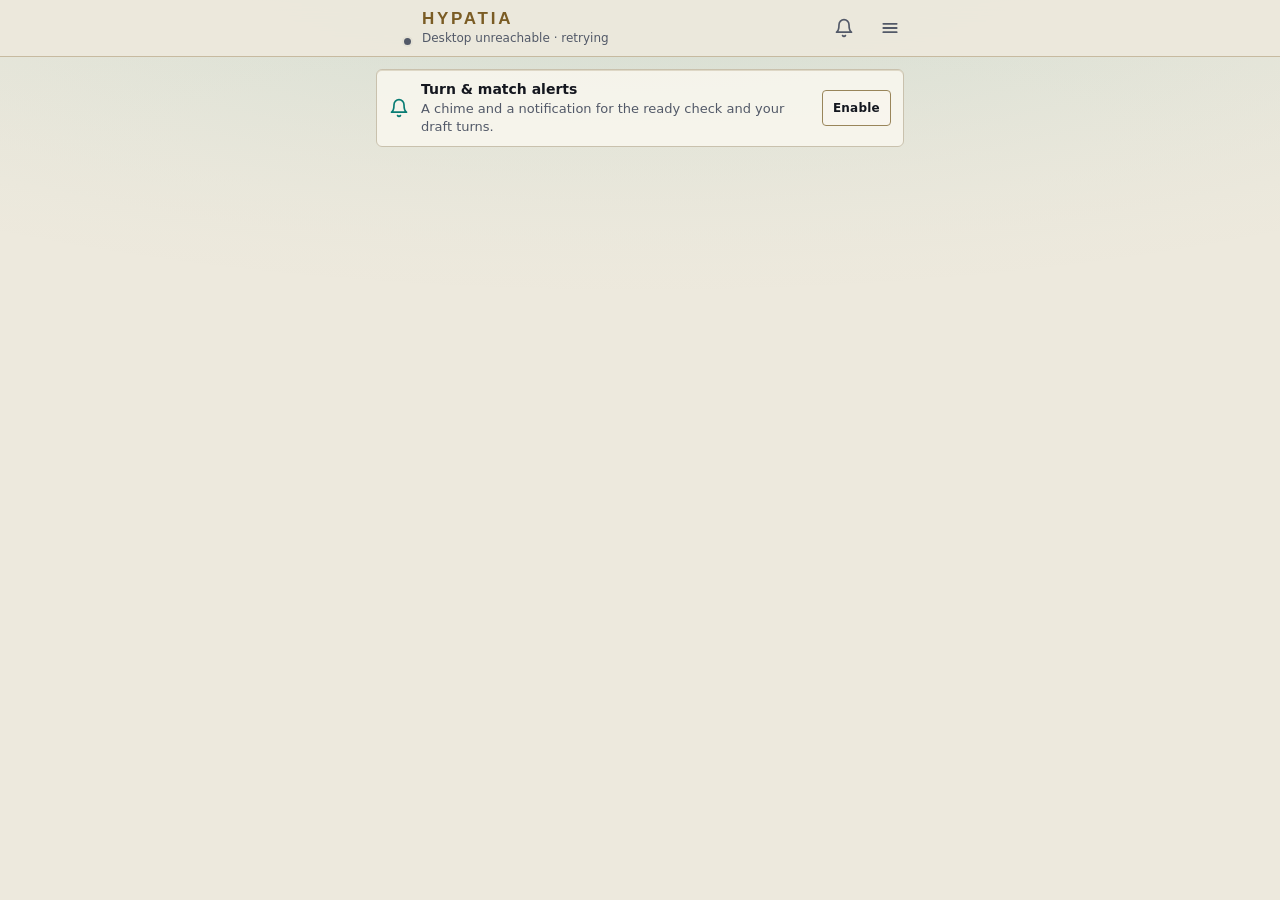
==== crates/core/src/remote_ui.html @ 0312c83e "feat(stats,draft,live,eog): implement Tier List & Matchups, Champion Analytics, Draft Helper 2.0, Li" ====
<!doctype html>
<html lang="en">
<head>
<meta charset="utf-8">
<meta name="viewport" content="width=device-width,initial-scale=1,viewport-fit=cover,maximum-scale=1">
<meta name="theme-color" content="#070b12">
<meta name="color-scheme" content="dark light">
<title>Hypatia — Mobile Remote</title>
<style>
@font-face { font-family: "Overpass"; src: url("/fonts/Overpass-Regular.ttf") format("truetype"); font-weight: 400; font-display: swap; }
@font-face { font-family: "Overpass"; src: url("/fonts/Overpass-SemiBold.ttf") format("truetype"); font-weight: 600; font-display: swap; }
@font-face { font-family: "Overpass"; src: url("/fonts/Overpass-ExtraBold.ttf") format("truetype"); font-weight: 800; font-display: swap; }
@font-face { font-family: "Barlow Condensed"; src: url("/fonts/BarlowCondensed-Bold.ttf") format("truetype"); font-weight: 700; font-display: swap; }
@font-face { font-family: "Barlow Condensed"; src: url("/fonts/BarlowCondensed-ExtraBold.ttf") format("truetype"); font-weight: 800; font-display: swap; }
@font-face { font-family: "Overpass Mono"; src: url("/fonts/OverpassMono.ttf") format("truetype"); font-weight: 400 700; font-display: swap; }

/* Hextech tokens: the same values as Theme in crates/desktop/ui/theme.slint. */
:root {
  --shell: #070b12;
  --ground: #0b111b;
  --backdrop: #05080d;
  --panel: #111926;
  --raised: #182334;
  --rule: #223047;
  --rule-strong: #53462c;
  --text: #eef0f5;
  --muted: #9aa7bd;
  --plate: #edeff4;
  --on-plate: #0f1116;
  --signal: #f5b400;
  --signal-soft: rgba(245, 180, 0, 0.16);
  --signal-text: #ffd24d;
  --on-signal: #0f1116;
  --gold: #6e5730;
  --gold-bright: #c8aa6e;
  --accent: #0ac8b9;
  --accent-soft: rgba(10, 200, 185, 0.14);
  --green: #45c47f;
  --green-soft: rgba(69, 196, 127, 0.16);
  --danger: #f0605a;
  --danger-soft: rgba(240, 96, 90, 0.16);
  --blue: #3b9eff;
  --blue-soft: rgba(59, 158, 255, 0.16);
  --red: #f0605a;
  --red-soft: rgba(240, 96, 90, 0.16);
  --lane-top: #e3b341;
  --lane-jgl: #45c47f;
  --lane-mid: #b07cf0;
  --lane-bot: #ef8bb5;
  --glass: rgba(11, 17, 27, 0.74);
  --glass-strong: rgba(7, 11, 18, 0.88);
  --glass-row: rgba(5, 8, 13, 0.58);
  --glass-line: rgba(200, 170, 110, 0.30);
  --bevel: rgba(200, 170, 110, 0.22);
  --veil-a: rgba(7, 11, 18, 0.10);
  --veil-b: rgba(11, 17, 27, 0.55);
  --dmg-phys: #d29a52;
  --dmg-mag: #4fb8e8;
  --dmg-true: #eef0f5;
  --tap: 44px;
  --r: 6px;
  --r-sm: 4px;
  --dock-h: 0px;
  --font-ui: "Overpass", system-ui, sans-serif;
  --font-display: "Barlow Condensed", "Overpass", sans-serif;
  --font-mono: "Overpass Mono", ui-monospace, monospace;
}

[data-theme="light"] {
  --shell: #e4e1d5;
  --ground: #ede9dd;
  --backdrop: #d9d5c8;
  --panel: #f9f7ef;
  --raised: #e6e1d3;
  --rule: #c9c1ad;
  --rule-strong: #99855a;
  --text: #14171f;
  --muted: #525968;
  --plate: #14171f;
  --on-plate: #faf8f2;
  --signal: #b87300;
  --signal-soft: rgba(184, 115, 0, 0.14);
  --signal-text: #8a5600;
  --gold: #8a6d38;
  --gold-bright: #7a5c24;
  --accent: #087c73;
  --accent-soft: rgba(8, 124, 115, 0.12);
  --green: #1e7f48;
  --green-soft: rgba(30, 127, 72, 0.12);
  --danger: #c9342e;
  --danger-soft: rgba(201, 52, 46, 0.12);
  --blue: #1f62c9;
  --blue-soft: rgba(31, 98, 201, 0.12);
  --red: #c9342e;
  --red-soft: rgba(201, 52, 46, 0.12);
  --lane-top: #9e6b06;
  --lane-jgl: #217a47;
  --lane-mid: #7842c2;
  --lane-bot: #bf3b75;
  --glass: rgba(249, 247, 239, 0.84);
  --glass-strong: rgba(237, 233, 221, 0.92);
  --glass-row: rgba(249, 247, 239, 0.70);
  --glass-line: rgba(122, 92, 36, 0.32);
  --bevel: rgba(122, 92, 36, 0.18);
  --veil-a: rgba(237, 233, 221, 0.05);
  --veil-b: rgba(237, 233, 221, 0.62);
  --dmg-phys: #9a5f14;
  --dmg-mag: #1f6fa8;
  --dmg-true: #4c5364;
}

* { box-sizing: border-box; }
html { -webkit-text-size-adjust: 100%; }
body {
  margin: 0;
  min-height: 100vh;
  background: var(--ground);
  color: var(--text);
  font: 400 15px/1.4 var(--font-ui);
  -webkit-tap-highlight-color: transparent;
  -webkit-font-smoothing: antialiased;
}
button, input { font: inherit; color: inherit; }
button { cursor: pointer; border: 0; background: none; padding: 0; touch-action: manipulation; }
button:disabled { cursor: default; }
:focus-visible { outline: 2px solid var(--signal); outline-offset: 2px; }
.icon { width: 20px; height: 20px; flex-shrink: 0; }
.mono { font-family: var(--font-mono); font-variant-numeric: tabular-nums; }
.num { font-variant-numeric: tabular-nums; }

/* ---- Scene: the player's own splash behind every phase ------------------------------------ */
.scene {
  position: fixed;
  top: 0; left: 0; right: 0;
  height: 78vh;
  z-index: 0;
  overflow: hidden;
  pointer-events: none;
  background:
    radial-gradient(120% 60% at 50% 0%, var(--accent-soft), transparent 70%),
    var(--ground);
}
.scene img {
  position: absolute; inset: 0;
  width: 100%; height: 100%;
  object-fit: cover;
  object-position: 50% 16%;
  opacity: 0;
  transition: opacity 400ms ease;
}
.scene img.in { opacity: 1; }
.scene.ambient img.in { opacity: 0.7; }
.scene .veil {
  position: absolute; inset: 0;
  background: linear-gradient(180deg, var(--veil-a) 0%, var(--veil-b) 34%, var(--ground) 92%);
  transition: background-color 400ms ease;
}
.scene.dead .veil { background-color: rgba(120, 14, 18, 0.42); }
.scene.defeat .veil { background-color: rgba(40, 52, 70, 0.55); }
.scene.defeat img { filter: saturate(0.35); }

/* ---- Top bar --------------------------------------------------------------------------------- */
.topbar {
  position: sticky; top: 0; z-index: 20;
  padding-top: env(safe-area-inset-top);
  background: var(--glass-strong);
  border-bottom: 1px solid var(--glass-line);
  -webkit-backdrop-filter: blur(14px) saturate(1.2);
  backdrop-filter: blur(14px) saturate(1.2);
}
.topbar-inner {
  max-width: 560px; margin: 0 auto;
  display: flex; align-items: center; gap: 10px;
  padding: 6px 8px 6px 16px;
  min-height: 56px;
}
.who { display: flex; align-items: center; gap: 10px; min-width: 0; flex: 1; }
.avatar { position: relative; width: 36px; height: 36px; flex-shrink: 0; }
.avatar .pt { width: 36px; height: 36px; border-radius: 50%; border: 2px solid var(--gold-bright); }
.conn-dot {
  position: absolute; right: -1px; bottom: -1px;
  width: 11px; height: 11px; border-radius: 50%;
  background: var(--muted); border: 2px solid var(--shell);
  transition: background-color 240ms ease;
}
.conn-dot.live { background: var(--green); }
.brand { min-width: 0; }
.brand-title {
  margin: 0;
  font: 800 17px/1 var(--font-display);
  letter-spacing: 0.16em;
  color: var(--gold-bright);
}
.brand-sub {
  margin-top: 3px;
  font-size: 12px; color: var(--muted);
  white-space: nowrap; overflow: hidden; text-overflow: ellipsis;
}
.top-actions { display: flex; align-items: center; gap: 2px; }
.icon-btn {
  width: var(--tap); height: var(--tap);
  display: inline-grid; place-items: center;
  border-radius: var(--r);
  color: var(--muted);
}
.icon-btn:active { background: var(--raised); }
.icon-btn.on { color: var(--accent); }

.menu {
  position: absolute; right: 8px; top: calc(100% + 6px);
  width: 236px;
  padding: 6px;
  background: var(--glass-strong);
  border: 1px solid var(--glass-line);
  border-radius: var(--r);
  -webkit-backdrop-filter: blur(16px);
  backdrop-filter: blur(16px);
  opacity: 0; transform: translateY(-4px); pointer-events: none;
  transition: opacity 160ms ease, transform 160ms ease;
}
.menu.open { opacity: 1; transform: none; pointer-events: auto; }
.menu-wrap { position: relative; }
.menu-item {
  width: 100%; min-height: var(--tap);
  display: flex; align-items: center; gap: 12px;
  padding: 0 10px;
  border-radius: var(--r-sm);
  text-align: left; font-weight: 600; font-size: 14px;
}
.menu-item:active { background: var(--raised); }
.menu-item .icon { color: var(--muted); }
.menu-item .menu-val { margin-left: auto; font: 700 12px var(--font-mono); color: var(--muted); }
.menu-item.on .menu-val { color: var(--accent); }

.demo-strip {
  position: relative; z-index: 15;
  display: flex; align-items: center; gap: 6px;
  max-width: 560px; margin: 0 auto;
  padding: 8px 16px 0;
  overflow-x: auto; scrollbar-width: none;
}
.demo-strip::-webkit-scrollbar { display: none; }
.demo-label { font: 700 11px var(--font-mono); letter-spacing: 0.1em; color: var(--muted); flex-shrink: 0; }
.demo-chip {
  flex-shrink: 0;
  height: 32px; padding: 0 11px;
  border-radius: 16px;
  border: 1px solid var(--rule);
  background: var(--glass);
  font-size: 12px; font-weight: 600; color: var(--muted);
}
.demo-chip.active { color: var(--text); border-color: var(--text); background: var(--raised); }

/* ---- Shell ---------------------------------------------------------------------------------- */
.shell {
  position: relative; z-index: 1;
  max-width: 560px; margin: 0 auto;
  padding: 12px 16px calc(var(--dock-h) + 24px);
  display: flex; flex-direction: column; gap: 12px;
}
#view-root { display: flex; flex-direction: column; gap: 12px; }
#view-root.enter { animation: enter 260ms ease-out; }
@keyframes enter { from { opacity: 0; transform: translateY(8px); } to { opacity: 1; transform: none; } }

.panel {
  position: relative;
  background: var(--glass);
  border: 1px solid var(--rule);
  border-radius: var(--r);
  padding: 14px;
  box-shadow: inset 0 1px 0 var(--bevel);
}
.panel.flush { padding: 0; overflow: hidden; }
.eyebrow {
  font: 700 12px/1.2 var(--font-display);
  letter-spacing: 0.16em; text-transform: uppercase;
  color: var(--gold-bright);
}
.title {
  margin: 2px 0 0;
  font: 800 26px/1.05 var(--font-display);
  letter-spacing: 0.02em; text-transform: uppercase;
}
.title.sm { font-size: 20px; }
.meta { font-size: 13px; color: var(--muted); }
.row { display: flex; align-items: center; gap: 10px; min-width: 0; }
.between { display: flex; align-items: center; justify-content: space-between; gap: 12px; }
.stack { display: flex; flex-direction: column; gap: 8px; }
.grow { flex: 1; min-width: 0; }
.ellipsis { white-space: nowrap; overflow: hidden; text-overflow: ellipsis; }
.center { text-align: center; }
.section-head { display: flex; align-items: center; justify-content: space-between; gap: 8px; margin-bottom: 10px; }
.rule { height: 1px; background: var(--rule); margin: 12px 0; }

/* Spotlight: the player's turn or a ready check. The ring fades out twice, then holds still. */
.spot { border-color: var(--signal); background: linear-gradient(180deg, var(--signal-soft), transparent 70%), var(--glass); }
.spot::after {
  content: ""; position: absolute; inset: -4px;
  border: 2px solid var(--signal); border-radius: 9px;
  opacity: 0; pointer-events: none;
}
.spot.turn-start::after { animation: ring 650ms ease-out 2; }
@keyframes ring { from { opacity: 1; transform: scale(1); } to { opacity: 0; transform: scale(1.025); } }

/* ---- Buttons -------------------------------------------------------------------------------- */
.btn {
  min-height: var(--tap);
  display: inline-flex; align-items: center; justify-content: center; gap: 8px;
  padding: 0 14px;
  border-radius: var(--r-sm);
  font-weight: 800; font-size: 14px;
  letter-spacing: 0.02em;
  transition: transform 120ms ease, opacity 160ms ease;
}
.btn:active:not(:disabled) { transform: scale(0.98); }
.btn:disabled { opacity: 0.4; }
.btn-plate { background: var(--plate); color: var(--on-plate); }
.btn-ghost { border: 1px solid var(--rule-strong); background: var(--glass-row); }
.btn-danger { border: 1px solid var(--danger); color: var(--danger); background: var(--danger-soft); }
.btn-sm { min-height: 36px; font-size: 12px; padding: 0 10px; }
.btn-block { width: 100%; }
.btn-signal {
  width: 100%; min-height: 48px;
  background: var(--signal); color: var(--on-signal);
  font: 800 17px var(--font-display); letter-spacing: 0.06em; text-transform: uppercase;
  justify-content: flex-start; padding: 0 12px;
}
.btn-signal .pt { width: 32px; height: 32px; border: 1px solid rgba(0, 0, 0, 0.35); }
.btn-signal .lock-name { margin-left: auto; font-size: 18px; }
.btn-accept {
  width: 100%; min-height: 58px;
  background: var(--green); color: #06130b;
  font: 800 22px var(--font-display); letter-spacing: 0.08em;
}
.btn-quiet { width: 100%; min-height: var(--tap); color: var(--muted); font-weight: 600; font-size: 14px; }
.dock-row { display: grid; grid-template-columns: 1fr 1.4fr; gap: 8px; }

/* ---- Bottom dock ---------------------------------------------------------------------------- */
.dock {
  position: fixed; left: 0; right: 0; bottom: 0; z-index: 18;
  background: var(--glass-strong);
  border-top: 1px solid var(--glass-line);
  -webkit-backdrop-filter: blur(14px) saturate(1.2);
  backdrop-filter: blur(14px) saturate(1.2);
  padding-bottom: env(safe-area-inset-bottom);
}
.dock[hidden] { display: none; }
.demo-strip[hidden] { display: none; }
.dock-inner { max-width: 560px; margin: 0 auto; padding: 10px 12px; display: flex; flex-direction: column; gap: 8px; }
.tabs { display: grid; grid-auto-flow: column; grid-auto-columns: 1fr; gap: 4px; }
.tab {
  min-height: var(--tap);
  border-radius: var(--r-sm);
  font: 700 14px var(--font-display); letter-spacing: 0.08em; text-transform: uppercase;
  color: var(--muted);
  position: relative;
}
.tab.active { background: var(--plate); color: var(--on-plate); }
.tab .tab-dot {
  position: absolute; top: 8px; right: 10px;
  width: 7px; height: 7px; border-radius: 50%; background: var(--signal);
}

.toast {
  position: fixed; left: 50%; z-index: 30;
  bottom: calc(var(--dock-h) + 14px);
  transform: translate(-50%, 10px);
  max-width: calc(100% - 32px);
  padding: 10px 14px;
  background: var(--plate); color: var(--on-plate);
  border-radius: var(--r-sm);
  font-size: 13px; font-weight: 700;
  opacity: 0; pointer-events: none;
  transition: opacity 180ms ease, transform 180ms ease;
}
.toast.visible { opacity: 1; transform: translate(-50%, 0); }

.alert-card { display: flex; align-items: center; gap: 12px; padding: 10px 12px; }
.alert-card .icon { color: var(--accent); }
.alert-card[hidden] { display: none; }

/* ---- Portraits and client art ---------------------------------------------------------------- */
.pt {
  position: relative; flex-shrink: 0;
  display: inline-grid; place-items: center;
  overflow: hidden;
  border-radius: var(--r-sm);
  background: var(--raised);
  border: 1px solid var(--gold);
  color: var(--muted);
  font: 800 12px var(--font-display);
}
.pt img { position: absolute; inset: 0; width: 100%; height: 100%; object-fit: cover; opacity: 0; transition: opacity 200ms ease; }
.pt.is-loaded img { opacity: 1; }
.pt.is-fallback img { display: none; }
.pt.is-loaded > span { visibility: hidden; }
.pt.round { border-radius: 50%; }
.pt.self { border: 2px solid var(--gold-bright); }
.pt.enemy { border-color: var(--red); }
.pt.empty { border-style: dashed; border-color: var(--rule-strong); background: transparent; }
.pt.dead img { filter: grayscale(1); opacity: 0.45; }
.pt.struck::after {
  content: ""; position: absolute; left: -10%; right: -10%; top: 50%;
  height: 2px; background: var(--red); transform: rotate(-45deg);
}
.pt.struck img { filter: grayscale(1) brightness(0.7); }
.pt.no-rim { border: 0; background: transparent; }

.art { position: absolute; inset: 0; width: 100%; height: 100%; object-fit: cover; opacity: 0; transition: opacity 260ms ease; }
.art.is-loaded { opacity: 1; }

.roundel {
  width: 26px; height: 26px; flex-shrink: 0;
  display: inline-grid; place-items: center;
  border-radius: 50%;
  border: 1.5px solid currentColor;
  background: var(--glass-strong);
}
.roundel.lg { width: 38px; height: 38px; }
.tag {
  display: inline-flex; align-items: center; gap: 4px;
  height: 20px; padding: 0 7px;
  border-radius: 10px;
  font: 700 11px var(--font-mono); letter-spacing: 0.04em;
  border: 1px solid var(--rule-strong); color: var(--muted);
  white-space: nowrap;
}
.tag.gold { border-color: var(--gold-bright); color: var(--gold-bright); }
.tag.signal { border-color: var(--signal); color: var(--signal-text); background: var(--signal-soft); }
.tag.accent { border-color: var(--accent); color: var(--accent); }
.tag.red { border-color: var(--red); color: var(--red); }

/* ---- Clocks ------------------------------------------------------------------------------------ */
.js-clock-wrap { display: inline-flex; flex-direction: column; align-items: flex-end; gap: 6px; }
.clock { font: 800 40px/0.9 var(--font-display); font-variant-numeric: tabular-nums; letter-spacing: -0.5px; transition: color 240ms ease; }
.clock.specimen { font-size: 56px; letter-spacing: -1px; }
.clock.inline { font-size: 22px; }
.u1 .js-clock { color: var(--signal-text); }
.u2 .js-clock { color: var(--danger); }
.drain { width: 72px; height: 3px; background: var(--rule); overflow: hidden; border-radius: 2px; }
.drain i { display: block; height: 100%; background: var(--text); transform-origin: left center; transition: background-color 240ms ease; }
.u1 .drain i { background: var(--signal); }
.u2 .drain i { background: var(--danger); }

/* ---- Lobby ------------------------------------------------------------------------------------- */
.role-pair { display: grid; grid-template-columns: 1fr 1fr; gap: 8px; margin: 12px 0 8px; }
.role-slot {
  display: flex; align-items: center; gap: 10px;
  min-height: 64px; padding: 10px;
  border: 1px solid var(--rule); border-radius: var(--r);
  background: var(--glass-row); text-align: left;
}
.role-slot.focus { border-color: var(--gold-bright); box-shadow: inset 0 0 0 1px var(--gold-bright); }
.role-slot .slot-k { font: 700 11px var(--font-mono); letter-spacing: 0.08em; color: var(--muted); text-transform: uppercase; }
.role-slot .slot-v { font: 800 20px/1.1 var(--font-display); text-transform: uppercase; }
.lane-grid { display: grid; grid-template-columns: repeat(3, 1fr); gap: 6px; margin-top: 10px; }
.lane-btn {
  position: relative;
  min-height: 62px;
  display: flex; flex-direction: column; align-items: center; justify-content: center; gap: 4px;
  border: 1px solid var(--rule); border-radius: var(--r);
  background: var(--glass-row);
  font-size: 13px; font-weight: 600;
}
.lane-btn.chosen { border-color: var(--text); background: var(--raised); }
.lane-btn .rank {
  position: absolute; top: 5px; right: 6px;
  font: 800 12px var(--font-display); color: var(--gold-bright);
}

/* ---- Queue and ready check medallion -------------------------------------------------------- */
.hero-center { display: flex; flex-direction: column; align-items: center; text-align: center; gap: 6px; padding: 22px 14px; }
.dial { position: relative; width: 210px; height: 210px; margin: 10px 0 4px; display: grid; place-items: center; }
.dial svg { position: absolute; inset: 0; width: 100%; height: 100%; }
.dial-track { fill: none; stroke: var(--rule); stroke-width: 2; }
.dial-ticks { fill: none; stroke: var(--gold); stroke-width: 6; stroke-dasharray: 0.6 3.566; }
.dial-inner { fill: none; stroke: var(--gold-bright); stroke-width: 1; opacity: 0.6; }
.dial .js-clock-wrap { align-items: center; }

.medal { position: relative; width: 236px; height: 236px; margin: 6px auto 4px; display: grid; place-items: center; }
.medal .ring-svg { position: absolute; inset: 0; width: 100%; height: 100%; transform: rotate(-90deg); }
.medal .ring-track { fill: none; stroke: var(--rule); stroke-width: 6; }
.medal .ring-fill {
  fill: none; stroke: var(--signal); stroke-width: 6;
  stroke-dasharray: 100; stroke-linecap: butt;
  transition: stroke-dashoffset 250ms linear, stroke 240ms ease;
}
.medal .ring-notch { fill: none; stroke: var(--shell); stroke-width: 8; stroke-dasharray: 0.5 9.5; }
.u2 .ring-fill { stroke: var(--danger); }
.medal.accepted .ring-fill { stroke: var(--accent); stroke-dashoffset: 0 !important; }
.medal.declined .ring-fill { stroke: var(--danger); stroke-dashoffset: 0 !important; }
.medal-core {
  position: relative;
  width: 192px; height: 192px; border-radius: 50%;
  overflow: hidden;
  background: radial-gradient(circle at 50% 40%, #1c3346, #070b12 72%);
  border: 2px solid var(--gold);
  display: grid; place-items: center;
}
.medal-core::after { content: ""; position: absolute; inset: 0; background: radial-gradient(circle, rgba(5, 8, 13, 0.15), rgba(5, 8, 13, 0.62)); }
.medal-num { position: relative; z-index: 1; font: 800 72px/1 var(--font-display); color: #eef0f5; font-variant-numeric: tabular-nums; }
.medal .js-clock-wrap { position: absolute; inset: 0; display: grid; place-items: center; }
.medal .js-clock-wrap > * { grid-area: 1 / 1; }
.medal-mark { position: relative; z-index: 1; width: 72px; height: 72px; }
.medal.accepted .medal-mark { color: var(--accent); }
.medal.declined .medal-mark { color: var(--danger); }

/* ---- Champion select: header plate and draft board ------------------------------------------- */
.plate-head { display: flex; align-items: flex-end; justify-content: space-between; gap: 12px; }
.board { padding: 6px; display: flex; flex-direction: column; gap: 4px; }
.ally {
  position: relative; overflow: hidden;
  display: flex; align-items: center; gap: 10px;
  min-height: 52px; padding: 6px 10px 6px 8px;
  border-radius: var(--r-sm);
  background: var(--glass-row);
  border-left: 3px solid transparent;
}
.ally .banner {
  position: absolute; top: 0; right: 0; bottom: 0; width: 72%;
  -webkit-mask-image: linear-gradient(90deg, transparent, #000 55%);
  mask-image: linear-gradient(90deg, transparent, #000 55%);
  overflow: hidden;
  opacity: 0; transition: opacity 300ms ease;
}
.ally .banner img { width: 100%; height: 100%; object-fit: cover; }
.ally.hover .banner { opacity: 0.4; }
.ally.locked .banner { opacity: 1; }
.ally.dead .banner { opacity: 0.1; }
.ally > :not(.banner):not(.glint) { position: relative; }
.ally.self { border-left-color: var(--gold-bright); }
.ally.acting { border-left-color: var(--signal); }
.ally-name { font: 800 17px/1.05 var(--font-display); text-transform: uppercase; letter-spacing: 0.02em; text-shadow: 0 1px 2px rgba(0, 0, 0, 0.6); }
.ally-sub { font-size: 12px; color: var(--muted); }
.ally.locked .ally-sub, .ally.hover .ally-sub { color: #d8dce6; text-shadow: 0 1px 2px rgba(0, 0, 0, 0.7); }
[data-theme="light"] .ally.locked .ally-sub, [data-theme="light"] .ally.hover .ally-sub { color: var(--muted); text-shadow: none; }
[data-theme="light"] .ally-name { text-shadow: none; }
.ally .side { margin-left: auto; display: flex; gap: 3px; align-items: center; }
.glint {
  position: absolute; top: 0; bottom: 0; left: -40%; width: 30%;
  background: linear-gradient(100deg, transparent, rgba(255, 236, 190, 0.38), transparent);
  opacity: 0; pointer-events: none;
}
.ally.locked .glint { animation: glint 700ms ease-out 1; }
@keyframes glint { 0% { opacity: 1; transform: translateX(0); } 100% { opacity: 0; transform: translateX(520%); } }

.board-foot { display: flex; flex-direction: column; gap: 6px; padding: 8px 6px 4px; }
.strip { display: flex; align-items: center; gap: 5px; min-width: 0; }
.strip-lbl { width: 54px; flex-shrink: 0; font: 700 11px var(--font-mono); letter-spacing: 0.06em; text-transform: uppercase; }
.strip-lbl.blue { color: var(--blue); }
.strip-lbl.red { color: var(--red); }
.strip .gap { width: 6px; }

/* Champion grid */
.search {
  width: 100%; height: var(--tap);
  padding: 0 12px 0 38px;
  border: 1px solid var(--rule); border-radius: var(--r-sm);
  background: var(--backdrop) url("data:image/svg+xml,%3Csvg viewBox='0 0 24 24' fill='none' stroke='%239aa7bd' stroke-width='2' xmlns='http:%2F%2Fwww.w3.org%2F2000%2Fsvg'%3E%3Ccircle cx='11' cy='11' r='7'/%3E%3Cpath d='M20 20l-4-4'/%3E%3C/svg%3E") no-repeat 12px center / 17px;
  font-size: 15px;
}
.search:focus { outline: none; border-color: var(--gold-bright); }
.field { width: 100%; height: var(--tap); padding: 0 12px; border: 1px solid var(--rule); border-radius: var(--r-sm); background: var(--backdrop); }
.field:focus { outline: none; border-color: var(--gold-bright); }
.pills { display: flex; gap: 6px; overflow-x: auto; scrollbar-width: none; margin: 10px -14px 12px; padding: 0 14px; }
.pills::-webkit-scrollbar { display: none; }
.pill {
  flex-shrink: 0;
  height: 36px; padding: 0 12px;
  display: inline-flex; align-items: center; gap: 6px;
  border: 1px solid var(--rule); border-radius: 18px;
  background: var(--glass-row);
  font-size: 13px; font-weight: 600; color: var(--muted);
}
.pill.active { border-color: var(--text); color: var(--text); background: var(--raised); }
.champ-grid { display: grid; grid-template-columns: repeat(auto-fill, minmax(68px, 1fr)); gap: 10px 6px; }
.champ {
  display: flex; flex-direction: column; align-items: center; gap: 5px;
  min-width: 0;
}
.champ .pt { width: 100%; height: auto; aspect-ratio: 1; border-color: var(--rule); }
.champ.sel .pt { border: 2px solid var(--gold-bright); box-shadow: 0 0 0 2px rgba(200, 170, 110, 0.25); }
.champ-name { width: 100%; text-align: center; font-size: 11px; font-weight: 600; color: var(--muted); white-space: nowrap; overflow: hidden; text-overflow: ellipsis; }
.champ.sel .champ-name { color: var(--text); }
.champ:disabled { opacity: 0.32; }
.empty-note { padding: 18px 4px; text-align: center; color: var(--muted); font-size: 13px; }

/* Skin carousel */
.carousel {
  display: flex; gap: 10px;
  overflow-x: auto; scroll-snap-type: x mandatory;
  margin: 0 -14px; padding: 2px 14px 4px;
  scrollbar-width: none;
  -webkit-overflow-scrolling: touch;
}
.carousel::-webkit-scrollbar { display: none; }
.skin {
  position: relative; flex: 0 0 84%;
  aspect-ratio: 16 / 10;
  scroll-snap-align: center;
  border-radius: var(--r);
  overflow: hidden;
  border: 1px solid var(--rule);
  background: linear-gradient(160deg, var(--raised), var(--backdrop));
  text-align: left;
}
.skin .art { object-position: 50% 18%; }
.skin::after { content: ""; position: absolute; inset: 0; background: linear-gradient(180deg, transparent 50%, rgba(5, 8, 13, 0.85)); }
.skin-label { position: absolute; left: 12px; right: 12px; bottom: 10px; z-index: 1; display: flex; align-items: flex-end; justify-content: space-between; gap: 8px; }
.skin-name { font: 800 20px/1.05 var(--font-display); text-transform: uppercase; color: #eef0f5; letter-spacing: 0.02em; }
.skin.sel { border: 2px solid var(--gold-bright); }
.skin .tag { background: rgba(5, 8, 13, 0.6); }
.carousel-foot { display: flex; justify-content: center; gap: 5px; margin-top: 10px; }
.carousel-foot i { width: 6px; height: 6px; border-radius: 50%; background: var(--rule-strong); }
.carousel-foot i.on { background: var(--gold-bright); }

/* Loadout */
.spell-pair { display: grid; grid-template-columns: 1fr 1fr; gap: 8px; }
.spell-slot {
  display: flex; align-items: center; gap: 10px;
  min-height: 60px; padding: 8px 10px;
  border: 1px solid var(--rule); border-radius: var(--r);
  background: var(--glass-row); text-align: left;
}
.spell-slot.focus { border-color: var(--gold-bright); box-shadow: inset 0 0 0 1px var(--gold-bright); }
.slot-k { font: 700 11px var(--font-mono); letter-spacing: 0.08em; color: var(--muted); }
/* ---- Champ-select helper (Guide tab): build, lane, comps, tips ------------------------------- */
.hl-head { display: flex; align-items: baseline; gap: 8px; flex-wrap: wrap; margin-bottom: 10px; }
.hl-champ { font: 800 22px/1.05 var(--font-display); letter-spacing: 0.02em; }
.hl-row { display: flex; align-items: center; gap: 10px; min-height: 48px; padding: 6px 0; border-top: 1px solid var(--rule); }
.hl-head + .hl-row { border-top: 0; }
.hl-k { width: 64px; flex-shrink: 0; font: 700 11px var(--font-mono); letter-spacing: 0.06em; color: var(--muted); text-transform: uppercase; }
.hl-items { display: flex; gap: 8px; flex: 1; min-width: 0; }
.hl-item { width: 64px; display: flex; flex-direction: column; align-items: center; gap: 3px; min-width: 0; }
.hl-item .meta { font-size: 11px; width: 100%; text-align: center; }
.tag.online { border-color: var(--accent); color: var(--accent); background: var(--accent-soft); }
.hl-link { font: 700 12px var(--font-ui); color: var(--accent); text-decoration: underline; text-underline-offset: 3px; min-height: var(--tap); display: inline-flex; align-items: center; }
.hl-apply { display: flex; justify-content: flex-end; padding: 0 0 8px; }
.dmg { margin-top: 10px; }
.dmg-top { display: flex; justify-content: space-between; gap: 8px; font: 700 11px var(--font-mono); }
.dmg-top .blue { color: var(--blue); } .dmg-top .red { color: var(--red); }
.dmg-bar { display: flex; height: 8px; border-radius: 4px; overflow: hidden; background: var(--raised); margin-top: 5px; }
.dmg-bar i { display: block; height: 100%; }
.dmg-bar .p { background: var(--dmg-phys); } .dmg-bar .m { background: var(--dmg-mag); } .dmg-bar .t { background: var(--dmg-true); }
.dmg-bar.none { border: 1px solid var(--rule); background: transparent; }
.traits { display: flex; flex-wrap: wrap; gap: 5px; margin-top: 7px; }
.trait { display: inline-flex; align-items: center; height: 24px; padding: 0 8px; border-radius: var(--r-sm); border: 1px solid var(--rule); background: var(--glass-row); font-size: 12px; font-weight: 700; }
.trait.gap { border-color: var(--danger); background: var(--danger-soft); color: var(--danger); }
.dmg-key { display: flex; gap: 12px; margin-top: 10px; font-size: 11px; color: var(--muted); }
.dmg-key i { display: inline-block; width: 8px; height: 8px; border-radius: 2px; margin-right: 4px; vertical-align: 0; }
.tips { margin: 12px 0 0; padding: 0; list-style: none; display: flex; flex-direction: column; gap: 8px; }
.tips li { position: relative; padding-left: 14px; font-size: 13px; line-height: 1.4; }
.tips li::before { content: ""; position: absolute; left: 2px; top: 7px; width: 5px; height: 5px; border-radius: 50%; background: var(--gold-bright); }
.hl-hint { margin-top: 10px; font-size: 12px; color: var(--muted); }
.chip-grid { display: grid; grid-template-columns: repeat(auto-fill, minmax(96px, 1fr)); gap: 6px; margin-top: 10px; }
.chip-grid.three { grid-template-columns: repeat(3, 1fr); }
.chip {
  min-height: var(--tap);
  display: flex; align-items: center; gap: 7px;
  padding: 5px 8px;
  border: 1px solid var(--rule); border-radius: var(--r-sm);
  background: var(--glass-row);
  font-size: 12px; font-weight: 600; text-align: left;
  min-width: 0;
}
.chip span { min-width: 0; overflow: hidden; text-overflow: ellipsis; display: -webkit-box; -webkit-line-clamp: 2; -webkit-box-orient: vertical; line-height: 1.2; }
.chip.active { border-color: var(--text); background: var(--raised); }
.chip.sub-active { border-color: var(--accent); background: var(--accent-soft); }
.seg { display: inline-grid; grid-template-columns: 1fr 1fr; gap: 3px; padding: 3px; border: 1px solid var(--rule); border-radius: var(--r-sm); }
.seg button { min-height: 34px; padding: 0 12px; border-radius: 3px; font-size: 12px; font-weight: 700; color: var(--muted); }
.seg button.active { background: var(--plate); color: var(--on-plate); }
.page-row {
  width: 100%;
  display: flex; align-items: center; gap: 10px;
  min-height: 56px; padding: 8px 10px;
  border: 1px solid var(--rule); border-radius: var(--r);
  background: var(--glass-row); text-align: left;
}
.page-row.current { border-color: var(--text); background: var(--raised); }
.sub-k { margin: 12px 0 6px; font: 700 11px var(--font-mono); letter-spacing: 0.08em; text-transform: uppercase; color: var(--muted); }

/* Team tab */
.mate { display: flex; flex-direction: column; gap: 8px; padding: 10px; border-radius: var(--r); background: var(--glass-row); border: 1px solid var(--rule); }
.mate.self { border-color: var(--gold); }
.swap-row { display: grid; grid-template-columns: repeat(3, 1fr); gap: 6px; }

/* ---- Live game ---------------------------------------------------------------------------------- */
.hud { display: grid; grid-template-columns: 1fr auto 1fr; align-items: stretch; border-radius: var(--r); overflow: hidden; border: 1px solid var(--rule); }
.hud-side { display: flex; align-items: center; gap: 10px; padding: 10px 14px; }
.hud-side.blue { background: linear-gradient(90deg, rgba(59, 158, 255, 0.34), rgba(59, 158, 255, 0.12)); }
.hud-side.red { background: linear-gradient(270deg, rgba(240, 96, 90, 0.34), rgba(240, 96, 90, 0.12)); justify-content: flex-end; }
.score { font: 800 46px/0.9 var(--font-display); font-variant-numeric: tabular-nums; }
.hud-side.blue .score { color: var(--blue); }
.hud-side.red .score { color: var(--red); }
[data-theme="light"] .hud-side.blue .score, [data-theme="light"] .hud-side.red .score { filter: none; }
.towers { display: inline-flex; align-items: center; gap: 3px; font: 700 13px var(--font-mono); color: var(--muted); }
.hud-clock {
  display: flex; flex-direction: column; align-items: center; justify-content: center; gap: 2px;
  padding: 8px 14px;
  background: var(--glass-strong);
  border-left: 1px solid var(--gold); border-right: 1px solid var(--gold);
}
.hud-clock .js-clock-wrap { align-items: center; }
.hud-mode { font: 700 11px var(--font-mono); color: var(--muted); letter-spacing: 0.06em; }
.me { display: flex; align-items: center; gap: 12px; }
.me .pt { width: 60px; height: 60px; }
.me-name { font: 800 24px/1 var(--font-display); text-transform: uppercase; }
.me-kda { margin-left: auto; text-align: right; }
.me-kda b { display: block; font: 800 30px/1 var(--font-display); font-variant-numeric: tabular-nums; }
.stats-line { display: flex; gap: 14px; margin-top: 4px; font-size: 13px; color: var(--muted); }
.stats-line b { color: var(--text); font-weight: 700; }
.death { border-color: var(--danger); background: linear-gradient(180deg, var(--danger-soft), transparent), var(--glass); }
.death .js-clock-wrap { align-items: flex-end; }
.death .clock { color: var(--danger); }
.obj-strip { display: flex; flex-wrap: wrap; gap: 6px; }
.obj { display: inline-flex; align-items: center; gap: 5px; height: 30px; padding: 0 9px; border-radius: 15px; font-size: 12px; font-weight: 600; border: 1px solid; }
.obj.blue { color: var(--blue); border-color: var(--blue); background: var(--blue-soft); }
.obj.red { color: var(--red); border-color: var(--red); background: var(--red-soft); }
.feed-item { display: flex; align-items: center; gap: 10px; padding: 7px 0; border-top: 1px solid var(--rule); font-size: 13px; }
.feed-item:first-child { border-top: 0; }
.feed-t { width: 40px; flex-shrink: 0; font: 600 12px var(--font-mono); color: var(--muted); }
.kda-txt, .respawn-chip { padding: 2px 7px; border-radius: 3px; background: var(--glass-strong); }
.kda-txt { font: 700 14px var(--font-mono); font-variant-numeric: tabular-nums; }
.respawn-chip { font: 800 16px var(--font-display); color: var(--danger); }

/* ---- Results ------------------------------------------------------------------------------------ */
.result { display: flex; flex-direction: column; align-items: center; text-align: center; padding: 18px 14px 16px; }
.crest { position: relative; width: 132px; height: 132px; display: grid; place-items: center; }
.crest svg { position: absolute; width: 112px; height: 112px; }
.crest .art.is-loaded + svg { display: none; }
.crest .art { object-fit: contain; }
.result-title { margin-top: 6px; font: 800 46px/1 var(--font-display); letter-spacing: 0.06em; text-transform: uppercase; }
.result.victory .result-title { color: var(--gold-bright); }
.result.defeat .result-title { color: #a9b4c4; }
[data-theme="light"] .result.defeat .result-title { color: #5b6574; }
.result.victory .crest { color: var(--gold-bright); }
.result.defeat .crest { color: #8693a6; }
.tiles { display: grid; grid-template-columns: repeat(3, 1fr); gap: 6px; }
.tile { padding: 10px 8px; border-radius: var(--r); background: var(--glass); border: 1px solid var(--rule); text-align: center; }
.tile b { display: block; font: 800 24px/1.05 var(--font-display); font-variant-numeric: tabular-nums; }
.tile span { font: 700 11px var(--font-mono); letter-spacing: 0.05em; text-transform: uppercase; color: var(--muted); }
.tile.wide { grid-column: span 3; display: flex; align-items: baseline; justify-content: center; gap: 10px; }
.tile.wide b { font-size: 34px; }
.team-head { display: flex; align-items: center; justify-content: space-between; margin: 4px 4px 6px; }

/* ---- Mode switch (Match | Stats), last row of the dock --------------------------------------- */
.mode-row { display: grid; grid-template-columns: 1fr 1fr; gap: 3px; padding: 3px; border: 1px solid var(--rule); border-radius: var(--r-sm); background: var(--glass-row); }
.mode-btn {
  min-height: var(--tap);
  display: inline-flex; align-items: center; justify-content: center; gap: 8px;
  border: 1px solid transparent; border-radius: 3px;
  font: 700 13px var(--font-display); letter-spacing: 0.12em; text-transform: uppercase;
  color: var(--muted);
}
.mode-btn .icon { width: 17px; height: 17px; }
.mode-btn.active { background: var(--raised); border-color: var(--text); color: var(--text); }

/* ---- Stats tab: Champion Stats, read-only ---------------------------------------------------- */
.st-hero { display: flex; align-items: center; gap: 12px; }
.st-name { font: 800 28px/1 var(--font-display); letter-spacing: 0.02em; text-transform: uppercase; }
.st-links { display: flex; flex-wrap: wrap; align-items: center; column-gap: 16px; }
.hl-link .ext { width: 13px; height: 13px; margin-left: 5px; flex-shrink: 0; }
.st-rates { display: grid; grid-template-columns: repeat(4, 1fr); gap: 6px; margin-top: 12px; }
.st-rate { padding: 7px 4px 6px; border: 1px solid var(--rule); border-radius: var(--r-sm); background: var(--glass-row); text-align: center; min-width: 0; }
.st-rate b { display: block; font: 800 19px/1.05 var(--font-display); font-variant-numeric: tabular-nums; }
.st-rate span { font: 700 10px var(--font-mono); letter-spacing: 0.05em; text-transform: uppercase; color: var(--muted); }
.st-roles { display: grid; grid-template-columns: repeat(5, 1fr); gap: 4px; margin-top: 12px; }
.st-roles.six { grid-template-columns: repeat(6, 1fr); }
.st-role {
  min-height: 48px; min-width: 0;
  display: flex; flex-direction: column; align-items: center; justify-content: center; gap: 3px;
  border: 1px solid var(--rule); border-radius: var(--r-sm);
  background: var(--glass-row);
  font-size: 11px; font-weight: 700; color: var(--muted);
}
.st-role span { max-width: 100%; overflow: hidden; text-overflow: ellipsis; white-space: nowrap; padding: 0 2px; }
.st-role.active { border-color: var(--text); background: var(--raised); color: var(--text); }
.st-seg { display: grid; grid-template-columns: repeat(3, 1fr); gap: 3px; padding: 3px; border: 1px solid var(--rule); border-radius: var(--r-sm); margin-top: 10px; }
.st-seg button { min-height: 40px; border-radius: 3px; border: 1px solid transparent; font-size: 13px; font-weight: 700; color: var(--muted); }
.st-seg button.active { background: var(--raised); border-color: var(--text); color: var(--text); }
.st-state { display: flex; align-items: flex-start; gap: 10px; padding: 6px 0; font-size: 13px; color: var(--muted); line-height: 1.45; }
.st-state .icon { width: 18px; height: 18px; margin-top: 1px; }
.st-state b { display: block; color: var(--text); font-size: 14px; }
.skel { display: block; height: 12px; margin: 10px 0; border-radius: 3px; background: var(--raised); }
.skel.w70 { width: 70%; } .skel.w40 { width: 40%; }
.rp { padding: 12px 0 2px; border-top: 1px solid var(--rule); }
.rp:first-of-type { border-top: 0; padding-top: 0; }
.rp-head { display: flex; align-items: center; gap: 8px; }
.rp-key { display: flex; align-items: center; gap: 10px; margin-top: 10px; }
.rp-cols { display: grid; grid-template-columns: 1fr 1fr; gap: 10px; margin-top: 10px; }
.rp-cols .stack { gap: 6px; min-width: 0; }
.perk { display: flex; align-items: center; gap: 7px; min-width: 0; font-size: 12px; font-weight: 600; }
.perk > span:last-child { min-width: 0; overflow: hidden; text-overflow: ellipsis; white-space: nowrap; }
.rp-style { display: flex; align-items: center; gap: 5px; font: 700 11px var(--font-mono); letter-spacing: 0.04em; text-transform: uppercase; color: var(--muted); min-width: 0; }
.rp-style span:last-child { overflow: hidden; text-overflow: ellipsis; white-space: nowrap; }
.shards { display: flex; flex-wrap: wrap; gap: 5px; margin-top: 10px; }
.stage { padding: 10px 0 4px; border-top: 1px solid var(--rule); }
.stage:first-of-type { border-top: 0; padding-top: 0; }
.stage-head { display: flex; flex-direction: column; gap: 2px; }
.stage-items { display: flex; flex-wrap: wrap; align-items: flex-start; gap: 6px 4px; margin-top: 8px; }
.it { width: 60px; display: flex; flex-direction: column; align-items: center; gap: 4px; }
.it .meta { width: 100%; font-size: 10.5px; line-height: 1.15; text-align: center; overflow: hidden; display: -webkit-box; -webkit-line-clamp: 2; -webkit-box-orient: vertical; }
.chev { width: 12px; height: 40px; display: grid; place-items: center; color: var(--gold-bright); }
.prio { display: flex; align-items: center; gap: 6px; margin-top: 8px; font: 800 22px/1 var(--font-display); }
.prio .chev { height: auto; color: var(--muted); }
.prio .r { color: var(--gold-bright); }
.skill-grid { display: grid; grid-template-columns: 20px repeat(15, minmax(0, 1fr)); gap: 2px; margin-top: 12px; }
.sk-k { display: grid; place-items: center; font: 800 13px var(--font-display); color: var(--muted); }
.sk { aspect-ratio: 1; display: grid; place-items: center; border-radius: 2px; border: 1px solid var(--rule); background: var(--glass-row); font: 700 9px var(--font-mono); color: transparent; }
.sk.on { border-color: var(--accent); background: var(--accent-soft); color: var(--accent); }
.sk.on.r { border-color: var(--gold-bright); background: rgba(200, 170, 110, 0.18); color: var(--gold-bright); }
.st-row {
  width: 100%; min-height: 54px;
  display: flex; align-items: center; gap: 10px;
  padding: 6px 2px;
  border-top: 1px solid var(--rule);
  text-align: left;
}
.st-row:first-of-type { border-top: 0; }
.st-row:active { background: var(--raised); }
.st-rank { width: 22px; flex-shrink: 0; text-align: right; font: 600 12px var(--font-mono); color: var(--muted); }
.tier-badge { width: 30px; height: 28px; flex-shrink: 0; display: grid; place-items: center; border-radius: var(--r-sm); border: 1px solid var(--rule-strong); font: 800 16px var(--font-display); color: var(--muted); }
.tier-badge.SPlus { color: var(--gold-bright); border-color: var(--gold-bright); background: rgba(200, 170, 110, 0.28); }
.tier-badge.S { color: var(--gold-bright); border-color: var(--gold-bright); background: rgba(200, 170, 110, 0.16); }
.tier-badge.A { color: var(--accent); border-color: var(--accent); }
.tier-badge.B { color: var(--text); border-color: var(--rule-strong); }
.verdict-chip { display: inline-flex; align-items: center; padding: 1px 6px; border-radius: var(--r-sm); border: 1px solid var(--rule); font: 700 11px var(--font-mono); color: var(--muted); background: var(--raised); }
.verdict-chip.Good { color: var(--blue); border-color: var(--blue); background: rgba(59, 158, 255, 0.14); }
.verdict-chip.Hard { color: var(--red); border-color: var(--red); background: rgba(240, 96, 90, 0.14); }
.st-fig { flex-shrink: 0; text-align: right; }
.st-fig b { display: block; font: 700 15px/1.2 var(--font-mono); font-variant-numeric: tabular-nums; }
.st-fig span { font: 600 11px var(--font-mono); color: var(--muted); white-space: nowrap; }
.st-nm { font-weight: 700; font-size: 15px; }
.mu-bar { display: block; position: relative; height: 5px; margin-top: 6px; border-radius: 3px; background: var(--raised); overflow: hidden; }
.mu-bar i { position: absolute; top: 0; bottom: 0; }
.mu-bar i.blue { left: 50%; background: var(--blue); }
.mu-bar i.red { right: 50%; background: var(--red); }
.mu-bar::after { content: ""; position: absolute; left: 50%; top: 0; bottom: 0; width: 1px; background: var(--text); opacity: 0.55; }
.res { display: inline-grid; place-items: center; min-width: 44px; height: 22px; padding: 0 6px; border-radius: var(--r-sm); border: 1px solid; font: 700 11px var(--font-mono); letter-spacing: 0.04em; }
.res.win { color: var(--blue); border-color: var(--blue); background: var(--blue-soft); }
.res.loss { color: var(--red); border-color: var(--red); background: var(--red-soft); }
.res.rmk { color: var(--muted); border-color: var(--rule-strong); background: var(--raised); }
.kit { display: flex; align-items: center; gap: 3px; margin-top: 5px; flex-wrap: wrap; }
.st-tiles { display: grid; grid-template-columns: repeat(3, 1fr); gap: 6px; }
.st-tiles .tile.wide b { font-size: 30px; }
.rp-grid { display: grid; grid-template-columns: 1fr 1fr; gap: 10px; margin-top: 10px; }
.rp-col { display: flex; flex-direction: column; gap: 6px; }
.rp-row { display: flex; align-items: center; gap: 6px; flex-wrap: nowrap; }
.rp-node { display: inline-flex; border-radius: 9999px; }
.rp-node.dim { opacity: 0.25; }
.rp-node.key-on { outline: 1px solid var(--gold-bright); }
.rp-node.on { outline: 1px solid var(--accent); }
.rank-card { display: flex; align-items: center; justify-content: space-between; gap: 10px; padding: 10px 12px; border: 1px solid var(--gold); border-radius: var(--r-sm); background: var(--raised); margin-bottom: 10px; }
.rank-card b { font: 800 20px var(--font-display); color: var(--gold-bright); letter-spacing: 0.02em; }
.role-grid { display: grid; grid-template-columns: repeat(2, 1fr); gap: 6px; margin-top: 8px; }
.role-card { display: flex; align-items: center; gap: 8px; padding: 8px 10px; border: 1px solid var(--rule); border-radius: var(--r-sm); background: var(--panel); color: var(--text); text-align: left; min-height: 44px; cursor: pointer; }
.role-card.active { border-color: var(--text); background: var(--raised); }
.sess-head { display: flex; align-items: center; justify-content: space-between; padding: 4px 8px; margin: 8px 0 4px; border-radius: var(--r-sm); background: var(--backdrop); font: 700 11px var(--font-mono); color: var(--muted); }
.sess-head b { color: var(--text); }
.sc-pill { display: inline-flex; align-items: center; gap: 4px; }
.sc-num { display: inline-flex; align-items: center; justify-content: center; min-width: 24px; height: 20px; padding: 0 4px; border-radius: var(--r-sm); border: 1px solid var(--rule); background: var(--raised); font: 700 11px var(--font-mono); color: var(--muted); }
.sc-num.hi { border-color: var(--gold-bright); color: var(--gold-bright); }
.sc-num.mid { border-color: var(--accent); color: var(--text); }
.mbadge { display: inline-flex; align-items: center; justify-content: center; height: 20px; padding: 0 5px; border-radius: var(--r-sm); font: 700 11px var(--font-mono); border: 1px solid var(--rule-strong); background: var(--raised); color: var(--text); }
.mbadge.mvp { border-color: var(--gold-bright); color: var(--gold-bright); background: rgba(110,87,48,0.28); }
.mbadge.ace { border-color: var(--accent); color: var(--accent); background: rgba(10,200,185,0.16); }

@media (max-width: 360px) {
  .clock.specimen { font-size: 48px; }
  .score { font-size: 38px; }
  .medal { width: 210px; height: 210px; }
  .medal-core { width: 170px; height: 170px; }
}
@media (prefers-reduced-motion: reduce) {
  *, *::before, *::after { animation: none !important; transition: none !important; }
}
</style>
</head>
<body>
  <div id="scene" class="scene ambient" aria-hidden="true"><div class="veil"></div></div>

  <header class="topbar">
    <div class="topbar-inner">
      <div class="who">
        <div class="avatar"><span id="summoner-avatar"></span><span id="conn-dot" class="conn-dot"></span></div>
        <div class="brand">
          <h1 class="brand-title">HYPATIA</h1>
          <div id="summoner-line" class="brand-sub">Connexion...</div>
        </div>
      </div>
      <div class="top-actions">
        <button id="alert-top-btn" class="icon-btn" type="button" aria-label="Alerts">
          <svg class="icon" viewBox="0 0 24 24" fill="none" stroke="currentColor" stroke-width="2" stroke-linecap="round" stroke-linejoin="round" aria-hidden="true"><path d="M18 8a6 6 0 0 0-12 0c0 7-3 9-3 9h18s-3-2-3-9"/><path d="M13.73 21a2 2 0 0 1-3.46 0"/></svg>
        </button>
        <div class="menu-wrap">
          <button id="menu-btn" class="icon-btn" type="button" aria-haspopup="true" aria-expanded="false" aria-label="Menu">
            <svg class="icon" viewBox="0 0 24 24" fill="none" stroke="currentColor" stroke-width="2.2" stroke-linecap="round" aria-hidden="true"><path d="M4 7h16M4 12h16M4 17h16"/></svg>
          </button>
          <div id="menu" class="menu" role="menu">
            <button id="lang-btn" class="menu-item" type="button" role="menuitem">
              <svg class="icon" viewBox="0 0 24 24" fill="none" stroke="currentColor" stroke-width="2" stroke-linecap="round" stroke-linejoin="round" aria-hidden="true"><circle cx="12" cy="12" r="9"/><path d="M3 12h18M12 3a14 14 0 0 1 0 18M12 3a14 14 0 0 0 0 18"/></svg>
              <span id="lang-lbl">Language</span><span id="lang-val" class="menu-val">EN</span>
            </button>
            <button id="theme-btn" class="menu-item" type="button" role="menuitem">
              <svg class="icon" viewBox="0 0 24 24" fill="none" stroke="currentColor" stroke-width="2" stroke-linecap="round" stroke-linejoin="round" aria-hidden="true"><path d="M21 12.8A9 9 0 1 1 11.2 3a7 7 0 0 0 9.8 9.8z"/></svg>
              <span id="theme-lbl">Theme</span><span id="theme-val" class="menu-val"></span>
            </button>
            <button id="alerts-menu-btn" class="menu-item" type="button" role="menuitem">
              <svg class="icon" viewBox="0 0 24 24" fill="none" stroke="currentColor" stroke-width="2" stroke-linecap="round" stroke-linejoin="round" aria-hidden="true"><path d="M18 8a6 6 0 0 0-12 0c0 7-3 9-3 9h18s-3-2-3-9"/><path d="M13.73 21a2 2 0 0 1-3.46 0"/></svg>
              <span id="alerts-menu-lbl">Alerts</span><span id="alerts-menu-val" class="menu-val"></span>
            </button>
            <button id="demo-toggle-btn" class="menu-item" type="button" role="menuitem" hidden>
              <svg class="icon" viewBox="0 0 24 24" fill="none" stroke="currentColor" stroke-width="2" stroke-linecap="round" stroke-linejoin="round" aria-hidden="true"><rect x="3" y="5" width="18" height="14" rx="2"/><path d="M10 9l5 3-5 3z"/></svg>
              <span id="demo-lbl">Demo controls</span><span id="demo-val" class="menu-val"></span>
            </button>
            <button id="refresh-btn" class="menu-item" type="button" role="menuitem">
              <svg class="icon" viewBox="0 0 24 24" fill="none" stroke="currentColor" stroke-width="2" stroke-linecap="round" stroke-linejoin="round" aria-hidden="true"><path d="M21 12a9 9 0 1 1-9-9c2.52 0 4.93 1 6.74 2.74L21 8"/><path d="M21 3v5h-5"/></svg>
              <span id="refresh-lbl">Refresh</span>
            </button>
          </div>
        </div>
      </div>
    </div>
  </header>

  <nav id="demo-strip" class="demo-strip" hidden>
    <span class="demo-label">DEMO</span>
    <button class="demo-chip" data-action="demo-phase" data-phase="Lobby">Lobby</button>
    <button class="demo-chip" data-action="demo-phase" data-phase="Matchmaking">Queue</button>
    <button class="demo-chip" data-action="demo-phase" data-phase="ReadyCheck">Ready</button>
    <button class="demo-chip" data-action="demo-phase" data-phase="ChampSelect">Select</button>
    <button class="demo-chip" data-action="demo-phase" data-phase="InProgress">Live</button>
    <button class="demo-chip" data-action="demo-phase" data-phase="EndOfGame">Results</button>
    <button class="demo-chip" data-action="demo-swap">Test swap</button>
  </nav>

  <main class="shell">
    <section id="alert-setup-card" class="panel alert-card" hidden>
      <svg class="icon" viewBox="0 0 24 24" fill="none" stroke="currentColor" stroke-width="2" stroke-linecap="round" stroke-linejoin="round" aria-hidden="true"><path d="M18 8a6 6 0 0 0-12 0c0 7-3 9-3 9h18s-3-2-3-9"/><path d="M13.73 21a2 2 0 0 1-3.46 0"/></svg>
      <div class="grow">
        <div id="arm-title" style="font-weight:800;font-size:14px">Enable alerts</div>
        <div id="arm-desc" class="meta"></div>
      </div>
      <button id="arm-alerts-btn" class="btn btn-ghost btn-sm" type="button">Enable</button>
    </section>
    <div id="view-root"></div>
  </main>

  <div id="bottom-dock" class="dock" hidden>
    <div id="dock-content" class="dock-inner"></div>
  </div>

  <div id="toast" class="toast" role="status" aria-live="polite"></div>

<script>
(() => {
  const URL_TOKEN = new URLSearchParams(location.search).get("token") || "";
  const DEFAULT_CUSTOM_NAMES = { en: "Hypatia Mobile Page", fr: "Page Hypatia Mobile" };

  const I18N = {
    en: {
      title: "Hypatia — Mobile Remote",
      connecting: "Connecting...",
      reconnecting: "Desktop unreachable · retrying",
      alerts: "Alerts",
      alertsOn: "On",
      alertsOff: "Off",
      menu: "Menu",
      language: "Language",
      theme: "Theme",
      themeNight: "Night",
      themeDay: "Day",
      demoControls: "Demo controls",
      shown: "Shown",
      hidden: "Hidden",
      refresh: "Refresh",
      demoStrip: "DEMO",
      demoLobby: "Lobby",
      demoQueue: "Queue",
      demoReady: "Ready",
      demoSelect: "Select",
      demoLive: "Live",
      demoEnd: "Results",
      demoSwap: "Test swap",
      armTitle: "Turn & match alerts",
      armDesc: "A chime and a notification for the ready check and your draft turns.",
      armBtn: "Enable",
      chimeTested: "Alert chime tested",
      alertsEnabled: "Alerts enabled",
      cmdRejected: "Command rejected",
      netErr: "Network error sending command",
      langSwitched: "Mobile language: English",
      none: "None",
      pending: "Pending",
      fill: "Fill",
      saveRoles: "Save roles",
      findMatch: "Find match",
      lobby: "Lobby",
      leagueLobby: "League Lobby",
      playersCount: n => `${n} player${n === 1 ? "" : "s"}`,
      roles: "Roles",
      lobbyHint: "Tap a slot, then a lane.",
      primary: "Primary",
      secondary: "Secondary",
      cancelQueue: "Cancel queue",
      inQueue: "In queue",
      estWait: s => `Estimated wait ${s}`,
      matchAccepted: "Match accepted",
      matchDeclined: "Match declined",
      matchFound: "Match found",
      waitingOthers: "Waiting for the other players.",
      acceptBefore: "Accept before the timer runs out.",
      acceptMatch: "ACCEPT",
      decline: "Decline",
      accept: "Accept",
      champSelect: "Champion select",
      syncDraft: "Synchronizing the draft...",
      actBan: "Ban",
      actPick: "Lock in",
      bans: "Bans",
      enemies: "Enemies",
      chooseBan: "Choose a ban",
      choosePick: "Choose a champion",
      filterBan: "Search a champion to ban",
      filterPick: "Search a champion",
      all: "All",
      noMatch: "No champion matches.",
      equipped: "Equipped",
      selectChampSkins: "Pick a champion to browse its skins.",
      sumSpells: "Summoner spells",
      swapDF: "Swap D / F",
      slotD: "D",
      slotF: "F",
      spellHint: "Tap D or F, then a spell.",
      runes: "Runes",
      pages: "Pages",
      builder: "Builder",
      activeTag: "ACTIVE",
      presetTag: "PRESET",
      runeNamePh: "Rune page name",
      priPath: "Primary path",
      keystone: "Keystone",
      secPath: "Secondary path · 2 runes from different rows",
      statShards: "Stat shards",
      save9Runes: "Save & equip",
      incomingReq: "Incoming requests",
      allies: "Allies",
      youTag: "You",
      actingPick: "Picking",
      actingBan: "Banning",
      cancelLane: "Cancel",
      swapLane: "Lane",
      swapOrder: "Order",
      tradeChamp: "Trade",
      enemyTeam: "Enemy team",
      turnBan: "Your turn — ban",
      turnPick: "Your turn — pick",
      tabPick: "Pick",
      tabSkins: "Skins",
      tabLoadout: "Loadout",
      tabTeam: "Team",
      liveMatch: "Live match",
      waitingLive: "Waiting for the Live Client on :2999...",
      lvl: n => `Lvl ${n}`,
      gold: "Gold",
      cs: "CS",
      objectives: "Objectives",
      recentEvents: "Recent events",
      youDied: "You are dead",
      respawnIn: "Respawn in",
      victory: "Victory",
      defeat: "Defeat",
      kdaRatio: "KDA",
      perfect: "Perfect",
      csMin: "CS / min",
      damage: "Damage",
      yourTeam: "Your team",
      matchCompleted: "Match completed",
      eogDetail: "Waiting for the post-game stats.",
      standingBy: "Standing by",
      idleDetail: "Open a lobby in League on your PC, or turn on Demo mode, to drive the draft from here.",
      tabGuide: "Guide",
      yourBuild: "Your build",
      hlSpells: "Spells",
      coreItems: "Core items",
      laneVs: "vs",
      winRate: p => `${p} win rate`,
      laneRate: (p, n) => `${p} win rate · ${n} games`,
      dmgSplit: (ad, ap) => `${ad}% AD · ${ap}% AP`,
      physical: "Physical",
      magic: "Magic",
      trueDmg: "True",
      enemyComp: "Enemy team",
      dataFrom: name => `Data: ${name}`,
      applyRunes: "Apply these runes",
      helperPage: champ => `Hypatia · ${champ}`,
      hoverForBuild: "Hover a champion to see its runes, spells and items.",
      noBuild: "No build for this champion yet.",
      hintOff: "Local data only. Turn on Online stats in Settings on your PC for global builds and matchup win rates.",
      hintLoading: "Loading online stats…",
      hintNoData: "No online stats for this champion yet.",
      hintOtherMode: "Online stats cover ranked Summoner's Rift games, not this mode.",
      hintDemo: "Demo figures, not real statistics.",
      originLocal: "Your games",
      originRiotClient: "Riot client",
      originOnline: "Online",
      originDemo: "Demo",
      trait_Engage: "Engage",
      trait_Peel: "Peel",
      trait_Poke: "Poke",
      trait_Splitpush: "Splitpush",
      trait_Teamfight: "Teamfight",
      trait_Pick: "Catch",
      trait_Scaling: "Late game",
      trait_EarlyGame: "Early game",
      trait_Frontline: "Frontline",
      trait_LacksFrontline: "No frontline",
      trait_LacksEngage: "No engage",
      trait_AllPhysical: "All physical",
      trait_AllMagic: "All magic",
      defaultSaveName: "Hypatia Page",
      modeLabel: "View",
      modeMatch: "Match",
      modeStats: "Stats",
      stTabBuild: "Build",
      stTabTiers: "Tier list",
      stTabMatchups: "Matchups",
      stTabMine: "My stats",
      stChampBuild: "Champion build",
      stChoose: "Choose a champion",
      stChooseHint: "Search by name, or pick one of your champions below.",
      stSearch: "Search a champion",
      stMatches: "Matches",
      stMostPlayed: "Your most played",
      stNoChamp: "No champion by that name.",
      stLoading: "Loading",
      stOpenDpm: "Open on dpm.lol",
      stOffTitle: "Online stats are off",
      stOffBody: "Turn them on in Hypatia's settings on your PC (Performance) for global builds, tier lists and matchups.",
      stOffline: "League of Legends is not running on your PC.",
      stNoData: "No data for this yet: a new champion, a rare role or too few games.",
      stFailed: "Could not read the stats from your PC.",
      stGlobalBuild: "Global build",
      stWin: "Win",
      stPick: "Pick",
      stBan: "Ban",
      stGames: "Games",
      stRateLine: (p, w) => `${p} of games · ${w} wins`,
      stPage_popular: "Most popular page",
      stPage_alternative: "Alternative page",
      stPage_client: "Client's recommended page",
      stPage_local: "Your most played page",
      stSameAsClient: "Same as the client's recommended page",
      stShards: "Shards",
      stItemPath: "Item path",
      stByStage: "By stage",
      stBySlot: "By slot",
      stage_Starting: "Starting",
      stage_Core: "Core",
      stage_Boots: "Boots",
      stage_Situational: "Situational",
      stage_Slot1: "Item 1",
      stage_Slot2: "Item 2",
      stage_Slot3: "Item 3",
      stage_Slot4: "Item 4",
      stage_Slot5: "Item 5",
      stage_Items: "Items",
      stSkillOrder: "Skill order",
      stMaxFirst: "Max first",
      stAltSkill: "Alternative",
      stYourGames: "Your games",
      stAllRanks: "All ranks",
      stEmeraldPlus: "Emerald+",
      stDiamondPlus: "Diamond+",
      stMasterPlus: "Master+",
      stRankPos: (r, tot) => `Rank ${r}/${tot}`,
      stAllQueues: "All",
      stQueueSolo: "Solo/Duo",
      stQueueFlex: "Flex",
      stQueueArena: "Arena",
      stAllRoles: "All",
      stByRole: "By role",
      stPatch: p => `Patch ${p}`,
      stTierHint: "Tap a champion to open its build.",
      stNoTier: "No champion listed for this role.",
      stTierAria: (tier, name) => `Tier ${tier}, ${name}, open its build`,
      stOffMeta: "Off-meta",
      stSortTier: "Tier",
      stSortWin: "Win",
      stSortPick: "Pick",
      stSortBan: "Ban",
      stSortGames: "Games",
      stGoodLane: "Good lane",
      stEvenLane: "Even",
      stHardLane: "Hard lane",
      stYourMatchups: "Your matchups",
      stShowAll: "Show all",
      stTop8: "Top 8",
      stYouRecord: r => `You: ${r}`,
      stChampProfile: "Champion profile & benchmarks",
      stDmgSplit: (p, m, tr) => `${p}% Physical · ${m}% Magic · ${tr}% True`,
      stGpm: "Gold/m",
      stVsMin: "VS/m",
      stCsMin: "CS/m",
      hlSuggestedPicks: "Suggested picks",
      csBench: "ARAM Bench",
      csBenchSwap: n => `Swap with ${n}`,
      eogScoreboard: "Scoreboard",
      eogDmgGold: "Damage & Gold",
      stHardest: "Hardest matchups",
      stEasiest: "Easiest matchups",
      stHardestFor: n => `Lowest win rate for ${n}`,
      stEasiestFor: n => `Highest win rate for ${n}`,
      stNoneSample: "None in this sample.",
      stGold15: g => `${g} gold at 15 min`,
      stGamesN: n => `${n} ${n === 1 ? "game" : "games"}`,
      stLastGames: "Your last games",
      stHistoryNote: "Read from your client's match history on your PC.",
      stByChampion: "By champion",
      stRecent: "Recent games",
      stNoGames: "No games in your recent history yet.",
      stWinShort: "WIN",
      stLossShort: "LOSS",
      stRmkShort: "RMK",
      stNotInTotals: "not in totals",
      stAvgScore: "Avg",
      stRecord: (w, l) => `${w}W ${l}L`,
      stWinRate: "Win rate",
      stDpm: "DPM",
      stOpenBuild: n => `${n}, open its build`,
      q_RankedSolo: "Ranked Solo/Duo",
      q_RankedFlex: "Ranked Flex",
      q_Normal: "Normal",
      q_Aram: "ARAM",
      q_Arena: "Arena"
    },
    fr: {
      title: "Hypatia — Télécommande mobile",
      connecting: "Connexion...",
      reconnecting: "PC injoignable · nouvelle tentative",
      alerts: "Alertes",
      alertsOn: "Activées",
      alertsOff: "Coupées",
      menu: "Menu",
      language: "Langue",
      theme: "Thème",
      themeNight: "Nuit",
      themeDay: "Jour",
      demoControls: "Commandes de démo",
      shown: "Affichées",
      hidden: "Masquées",
      refresh: "Actualiser",
      demoStrip: "DÉMO",
      demoLobby: "Salon",
      demoQueue: "File",
      demoReady: "Trouvée",
      demoSelect: "Sélection",
      demoLive: "En jeu",
      demoEnd: "Résultats",
      demoSwap: "Tester un échange",
      armTitle: "Alertes de tour et de partie",
      armDesc: "Un signal sonore et une notification pour la partie trouvée et vos tours de draft.",
      armBtn: "Activer",
      chimeTested: "Signal sonore testé",
      alertsEnabled: "Alertes activées",
      cmdRejected: "Commande refusée",
      netErr: "Erreur réseau lors de l'envoi de l'action",
      langSwitched: "Langue mobile : Français",
      none: "Aucun",
      pending: "En attente",
      fill: "Polyvalent",
      saveRoles: "Appliquer",
      findMatch: "Trouver une partie",
      lobby: "Salon",
      leagueLobby: "Salon League",
      playersCount: n => `${n} joueur${n === 1 ? "" : "s"}`,
      roles: "Postes",
      lobbyHint: "Touchez un emplacement, puis un poste.",
      primary: "Principal",
      secondary: "Secondaire",
      cancelQueue: "Quitter la file",
      inQueue: "En file",
      estWait: s => `Attente estimée ${s}`,
      matchAccepted: "Partie acceptée",
      matchDeclined: "Partie refusée",
      matchFound: "Partie trouvée",
      waitingOthers: "En attente des autres joueurs.",
      acceptBefore: "Acceptez avant la fin du décompte.",
      acceptMatch: "ACCEPTER",
      decline: "Refuser",
      accept: "Accepter",
      champSelect: "Sélection des champions",
      syncDraft: "Synchronisation de la draft...",
      actBan: "Bannir",
      actPick: "Verrouiller",
      bans: "Bans",
      enemies: "Ennemis",
      chooseBan: "Choisissez un ban",
      choosePick: "Choisissez un champion",
      filterBan: "Chercher un champion à bannir",
      filterPick: "Chercher un champion",
      all: "Tous",
      noMatch: "Aucun champion ne correspond.",
      equipped: "Équipé",
      selectChampSkins: "Choisissez un champion pour parcourir ses skins.",
      sumSpells: "Sorts d'invocateur",
      swapDF: "Permuter D / F",
      slotD: "D",
      slotF: "F",
      spellHint: "Touchez D ou F, puis un sort.",
      runes: "Runes",
      pages: "Pages",
      builder: "Créateur",
      activeTag: "ACTIVE",
      presetTag: "PRÉRÉG.",
      runeNamePh: "Nom de la page de runes",
      priPath: "Branche principale",
      keystone: "Rune fondamentale",
      secPath: "Branche secondaire · 2 runes de lignes différentes",
      statShards: "Fragments de statistiques",
      save9Runes: "Enregistrer et équiper",
      incomingReq: "Demandes reçues",
      allies: "Alliés",
      youTag: "Vous",
      actingPick: "Choisit",
      actingBan: "Bannit",
      cancelLane: "Annuler",
      swapLane: "Poste",
      swapOrder: "Ordre",
      tradeChamp: "Échange",
      enemyTeam: "Équipe ennemie",
      turnBan: "À vous — bannissez",
      turnPick: "À vous — choisissez",
      tabPick: "Choix",
      tabSkins: "Skins",
      tabLoadout: "Équipement",
      tabTeam: "Équipe",
      liveMatch: "Match en direct",
      waitingLive: "En attente du Live Client sur :2999...",
      lvl: n => `Niv. ${n}`,
      gold: "Or",
      cs: "CS",
      objectives: "Objectifs",
      recentEvents: "Événements récents",
      youDied: "Vous êtes mort",
      respawnIn: "Réapparition dans",
      victory: "Victoire",
      defeat: "Défaite",
      kdaRatio: "KDA",
      perfect: "Parfait",
      csMin: "CS / min",
      damage: "Dégâts",
      yourTeam: "Votre équipe",
      matchCompleted: "Partie terminée",
      eogDetail: "En attente des statistiques d'après-partie.",
      standingBy: "En attente",
      idleDetail: "Ouvrez un salon dans League sur votre PC, ou activez le mode Démo, pour piloter la draft d'ici.",
      tabGuide: "Guide",
      yourBuild: "Votre build",
      hlSpells: "Sorts",
      coreItems: "Objets clés",
      laneVs: "contre",
      winRate: p => `${p} de victoires`,
      laneRate: (p, n) => `${p} de victoires · ${n} parties`,
      dmgSplit: (ad, ap) => `${ad} % AD · ${ap} % AP`,
      physical: "Physiques",
      magic: "Magiques",
      trueDmg: "Bruts",
      enemyComp: "Équipe ennemie",
      dataFrom: name => `Données : ${name}`,
      applyRunes: "Appliquer ces runes",
      helperPage: champ => `Hypatia · ${champ}`,
      hoverForBuild: "Survolez un champion pour voir ses runes, sorts et objets.",
      noBuild: "Pas encore de build pour ce champion.",
      hintOff: "Données locales uniquement. Activez les statistiques en ligne dans les Paramètres sur votre PC pour les builds mondiaux et les taux de victoire par affrontement.",
      hintLoading: "Chargement des statistiques en ligne…",
      hintNoData: "Pas encore de statistiques en ligne pour ce champion.",
      hintOtherMode: "Les statistiques en ligne couvrent les parties classées de la Faille, pas ce mode.",
      hintDemo: "Chiffres de démo, pas de vraies statistiques.",
      originLocal: "Vos parties",
      originRiotClient: "Client Riot",
      originOnline: "En ligne",
      originDemo: "Démo",
      trait_Engage: "Engagement",
      trait_Peel: "Protection",
      trait_Poke: "Harcèlement",
      trait_Splitpush: "Split push",
      trait_Teamfight: "Combat d'équipe",
      trait_Pick: "Attrape",
      trait_Scaling: "Fin de partie",
      trait_EarlyGame: "Début de partie",
      trait_Frontline: "Ligne avant",
      trait_LacksFrontline: "Pas de ligne avant",
      trait_LacksEngage: "Pas d'engagement",
      trait_AllPhysical: "Tout physique",
      trait_AllMagic: "Tout magique",
      defaultSaveName: "Page Hypatia",
      modeLabel: "Vue",
      modeMatch: "Partie",
      modeStats: "Stats",
      stTabBuild: "Build",
      stTabTiers: "Tier list",
      stTabMatchups: "Matchups",
      stTabMine: "Mes stats",
      stChampBuild: "Build du champion",
      stChoose: "Choisissez un champion",
      stChooseHint: "Cherchez par nom, ou choisissez l'un de vos champions ci-dessous.",
      stSearch: "Chercher un champion",
      stMatches: "Résultats",
      stMostPlayed: "Vos plus joués",
      stNoChamp: "Aucun champion à ce nom.",
      stLoading: "Chargement",
      stOpenDpm: "Ouvrir sur dpm.lol",
      stOffTitle: "Les stats en ligne sont désactivées",
      stOffBody: "Activez-les dans les réglages de Hypatia sur votre PC (Performance) pour les builds, tier lists et matchups mondiaux.",
      stOffline: "League of Legends n'est pas lancé sur votre PC.",
      stNoData: "Pas encore de données : champion récent, rôle rare ou trop peu de parties.",
      stFailed: "Impossible de lire les stats depuis votre PC.",
      stGlobalBuild: "Build mondial",
      stWin: "Vict.",
      stPick: "Choix",
      stBan: "Bans",
      stGames: "Parties",
      stRateLine: (p, w) => `${p} des parties · ${w} de victoires`,
      stPage_popular: "Page la plus jouée",
      stPage_alternative: "Page alternative",
      stPage_client: "Page recommandée par le client",
      stPage_local: "Votre page la plus jouée",
      stSameAsClient: "Identique à la page recommandée par le client",
      stShards: "Fragments",
      stItemPath: "Objets",
      stByStage: "Par étape",
      stBySlot: "Par emplacement",
      stage_Starting: "Départ",
      stage_Core: "Cœur",
      stage_Boots: "Bottes",
      stage_Situational: "Situationnels",
      stage_Slot1: "Objet 1",
      stage_Slot2: "Objet 2",
      stage_Slot3: "Objet 3",
      stage_Slot4: "Objet 4",
      stage_Slot5: "Objet 5",
      stage_Items: "Objets",
      stSkillOrder: "Ordre des compétences",
      stMaxFirst: "Monter d'abord",
      stAltSkill: "Alternative",
      stYourGames: "Vos parties",
      stAllRanks: "Tous rangs",
      stEmeraldPlus: "Émeraude+",
      stDiamondPlus: "Diamant+",
      stMasterPlus: "Maître+",
      stRankPos: (r, tot) => `Rang ${r}/${tot}`,
      stAllQueues: "Toutes",
      stQueueSolo: "Solo/Duo",
      stQueueFlex: "Flexible",
      stQueueArena: "Arène",
      stAllRoles: "Tous",
      stByRole: "Par rôle",
      stPatch: p => `Patch ${p}`,
      stTierHint: "Touchez un champion pour ouvrir son build.",
      stNoTier: "Aucun champion classé pour ce rôle.",
      stTierAria: (tier, name) => `Rang ${tier}, ${name}, ouvrir son build`,
      stOffMeta: "Hors-méta",
      stSortTier: "Rang",
      stSortWin: "Vict.",
      stSortPick: "Pick",
      stSortBan: "Ban",
      stSortGames: "Parties",
      stGoodLane: "Bonne lane",
      stEvenLane: "Équilibré",
      stHardLane: "Lane dure",
      stYourMatchups: "Vos matchups",
      stShowAll: "Tout afficher",
      stTop8: "Top 8",
      stYouRecord: r => `Vous : ${r}`,
      stChampProfile: "Profil du champion & repères",
      stDmgSplit: (p, m, tr) => `${p}% Phys. · ${m}% Mag. · ${tr}% Bruts`,
      stGpm: "Or/m",
      stVsMin: "Vis./m",
      stCsMin: "CS/m",
      hlSuggestedPicks: "Picks suggérés",
      csBench: "Banc ARAM",
      csBenchSwap: n => `Échanger avec ${n}`,
      eogScoreboard: "Tableau",
      eogDmgGold: "Dégâts & Or",
      stHardest: "Matchups les plus durs",
      stEasiest: "Matchups les plus faciles",
      stHardestFor: n => `Plus faible taux de victoire de ${n}`,
      stEasiestFor: n => `Meilleur taux de victoire de ${n}`,
      stNoneSample: "Aucun dans cet échantillon.",
      stGold15: g => `${g} or à 15 min`,
      stGamesN: n => `${n} ${n <= 1 ? "partie" : "parties"}`,
      stLastGames: "Vos dernières parties",
      stHistoryNote: "Lu dans l'historique de votre client sur votre PC.",
      stByChampion: "Par champion",
      stRecent: "Parties récentes",
      stNoGames: "Aucune partie dans votre historique récent.",
      stWinShort: "VICT.",
      stLossShort: "DÉF.",
      stRmkShort: "RMK",
      stNotInTotals: "hors totaux",
      stAvgScore: "Moy.",
      stRecord: (w, l) => `${w}V ${l}D`,
      stWinRate: "Victoires",
      stDpm: "DPM",
      stOpenBuild: n => `${n}, ouvrir son build`,
      q_RankedSolo: "Classée Solo/Duo",
      q_RankedFlex: "Classée Flexible",
      q_Normal: "Normale",
      q_Aram: "ARAM",
      q_Arena: "Arène"
    }
  };

  const SPELL_NAMES = {
    1: { en: "Cleanse", fr: "Purge" },
    3: { en: "Exhaust", fr: "Fatigue" },
    4: { en: "Flash", fr: "Saut éclair" },
    6: { en: "Ghost", fr: "Fantôme" },
    7: { en: "Heal", fr: "Soins" },
    11: { en: "Smite", fr: "Châtiment" },
    12: { en: "Teleport", fr: "Téléportation" },
    14: { en: "Ignite", fr: "Embrasement" },
    21: { en: "Barrier", fr: "Barrière" },
    32: { en: "Mark", fr: "Marquage" }
  };
  const STYLE_NAMES = {
    8000: { en: "Precision", fr: "Précision" },
    8100: { en: "Domination", fr: "Domination" },
    8200: { en: "Sorcery", fr: "Sorcellerie" },
    8300: { en: "Inspiration", fr: "Inspiration" },
    8400: { en: "Resolve", fr: "Volonté" }
  };
  const SHARD_NAMES = {
    5008: { en: "+9 Adaptive Force", fr: "+9 Force adaptative" },
    5005: { en: "+10% Attack Speed", fr: "+10 % Vit. d'attaque" },
    5007: { en: "+8 Ability Haste", fr: "+8 Accélération" },
    5010: { en: "+2% Move Speed", fr: "+2 % Vit. déplacement" },
    5001: { en: "+10-180 HP", fr: "+10-180 PV" },
    5011: { en: "+65 HP", fr: "+65 PV bruts" },
    5013: { en: "+10% Tenacity", fr: "+10 % Ténacité" }
  };
  const LANE_META_BASE = [
    { key: "TOP", en: "Top", fr: "Top", color: "var(--lane-top)" },
    { key: "JUNGLE", en: "Jungle", fr: "Jungle", color: "var(--lane-jgl)" },
    { key: "MIDDLE", en: "Mid", fr: "Mid", color: "var(--lane-mid)" },
    { key: "BOTTOM", en: "Bot", fr: "Bot", color: "var(--lane-bot)" },
    { key: "UTILITY", en: "Support", fr: "Support", color: "var(--lane-bot)" },
    { key: "FILL", en: "Fill", fr: "Polyvalent", color: "var(--muted)" }
  ];
  const STAT_SHARD_ROWS = [
    { slot: 6, options: [5008, 5005, 5007] },
    { slot: 7, options: [5008, 5010, 5001] },
    { slot: 8, options: [5011, 5013, 5001] }
  ];
  /** Client artwork ids of the `art` asset category (see `hypatia_core::art::ClientArt`). */
  const ART = { readyCheck: 3, victory: 4, defeat: 5, backdrop: 6 };

  const store = {
    get(k) { try { return localStorage.getItem(k); } catch (_) { return null; } },
    set(k, v) { try { localStorage.setItem(k, v); } catch (_) {} },
    del(k) { try { localStorage.removeItem(k); } catch (_) {} }
  };

  const storedOverride = store.get("hypatia_lang_override") || "";
  const storedServerLang = store.get("hypatia_last_server_lang") || "";
  const browserPrefLang = (navigator.language || "").toLowerCase().startsWith("fr") ? "fr" : "en";

  const ui = {
    state: null,
    serverLang: storedServerLang || browserPrefLang,
    lastServerLang: storedServerLang,
    langOverride: (storedOverride === "en" || storedOverride === "fr") ? storedOverride : "",
    demoOpen: store.get("hypatia_demo_open") !== "0",
    theme: store.get("hypatia_theme")
      || (window.matchMedia && window.matchMedia("(prefers-color-scheme: light)").matches ? "light" : "dark"),
    csTab: "pick",
    liveTab: "allies",
    champQuery: "",
    champRole: "ALL",
    selectingFirstRole: true,
    lobbyFirst: "MIDDLE",
    lobbySecond: "TOP",
    lobbySynced: false,
    spellSlot: 1,
    runeSubView: "saved",
    customPrimary: 8100,
    customSub: 8200,
    // 9 slots: [keystone, p1, p2, p3, s1, s2, shardOff, shardFlex, shardDef]
    customPerks: [8112, 8139, 8138, 8106, 8226, 8210, 5008, 5008, 5001],
    customSubMeta: [{ row: "slot1", id: 8226 }, { row: "slot2", id: 8210 }],
    customName: DEFAULT_CUSTOM_NAMES[storedOverride || storedServerLang || browserPrefLang],
    customNameEdited: false,
    lastAvatarKey: "",
    alertsArmed: store.get("hypatia_alerts") === "1",
    lastAlertSeq: 0,
    audioCtx: null,
    ws: null,
    toastTimer: null,
    turnFlashUntil: 0,
    wasTurn: false,
    viewKey: "",
    skinScrollKey: "",
    sceneKey: "",
    // Stats tab: read-only views of Champion Stats, kept per sub-tab with the request they answer.
    mode: store.get("hypatia_mode") === "stats" ? "stats" : "match",
    statsTab: ["build", "tiers", "matchups", "mine"].includes(store.get("hypatia_stats_tab")) ? store.get("hypatia_stats_tab") : "build",
    statsChamp: 0,
    statsPos: "",
    statsSearch: "",
    buildQueue: "ranked_solo",
    buildBracket: "emerald_plus",
    itemView: "stage",
    tierQueue: "ranked_solo",
    tierBracket: "emerald_plus",
    tierRole: "ALL",
    tierSort: "tier",
    tierDir: "asc",
    tierOffMeta: false,
    muAll: false,
    eogTab: "board",
    myQueue: "all",
    myRole: "ALL",
    statsData: {},
    statsPending: "",
    statsSeq: 0,
    statsErr: false,
    statsRev: null,
    roster: null,
    rosterLang: "",
    rosterPending: ""
  };

  function activeLang() { return ui.langOverride || ui.serverLang || "en"; }
  function t(key, ...args) {
    const lang = activeLang();
    const entry = (I18N[lang] && I18N[lang][key] !== undefined) ? I18N[lang][key] : I18N.en[key];
    return typeof entry === "function" ? entry(...args) : entry;
  }
  function esc(str) {
    return String(str == null ? "" : str)
      .replace(/&/g, "&amp;").replace(/</g, "&lt;").replace(/>/g, "&gt;")
      .replace(/"/g, "&quot;").replace(/'/g, "&#39;");
  }
  const $ = id => document.getElementById(id);

  // ---- Static chrome --------------------------------------------------------------------------
  function applyStaticChrome() {
    const lang = activeLang();
    document.documentElement.lang = lang;
    document.title = t("title");
    if (!ui.customNameEdited) ui.customName = DEFAULT_CUSTOM_NAMES[lang];
    $("lang-lbl").textContent = t("language");
    $("lang-val").textContent = lang.toUpperCase();
    $("theme-lbl").textContent = t("theme");
    $("theme-val").textContent = ui.theme === "light" ? t("themeDay") : t("themeNight");
    $("demo-lbl").textContent = t("demoControls");
    $("demo-val").textContent = ui.demoOpen ? t("shown") : t("hidden");
    $("refresh-lbl").textContent = t("refresh");
    $("alerts-menu-lbl").textContent = t("alerts");
    $("menu-btn").setAttribute("aria-label", t("menu"));
    const strip = $("demo-strip");
    strip.querySelector(".demo-label").textContent = t("demoStrip");
    const phaseLabels = {
      Lobby: t("demoLobby"), Matchmaking: t("demoQueue"), ReadyCheck: t("demoReady"),
      ChampSelect: t("demoSelect"), InProgress: t("demoLive"), EndOfGame: t("demoEnd")
    };
    strip.querySelectorAll("[data-phase]").forEach(b => { b.textContent = phaseLabels[b.dataset.phase] || b.dataset.phase; });
    strip.querySelector('[data-action="demo-swap"]').textContent = t("demoSwap");
    $("arm-title").textContent = t("armTitle");
    $("arm-desc").textContent = t("armDesc");
    $("arm-alerts-btn").textContent = t("armBtn");
    if (!ui.state) $("summoner-line").textContent = t("connecting");
    updateAlertChrome();
  }

  function applyTheme(next) {
    ui.theme = next;
    store.set("hypatia_theme", next);
    if (next === "light") document.documentElement.setAttribute("data-theme", "light");
    else document.documentElement.removeAttribute("data-theme");
    const meta = document.querySelector('meta[name="theme-color"]');
    if (meta) meta.setAttribute("content", next === "light" ? "#e4e1d5" : "#070b12");
  }
  applyTheme(ui.theme);

  function showToast(msg) {
    const el = $("toast");
    el.textContent = msg;
    el.classList.add("visible");
    clearTimeout(ui.toastTimer);
    ui.toastTimer = setTimeout(() => el.classList.remove("visible"), 2200);
  }

  // ---- Running clocks -------------------------------------------------------------------------
  // A clock is rendered with the seconds it had at the last state push; this ticker moves it in
  // between so it never freezes. Countdowns escalate at 10 s and 5 s (Urgency Ramp Rule).
  function urgency(now) { return now <= 5 ? 2 : (now <= 10 ? 1 : 0); }
  function fmtClock(sec, fmt) {
    const n = Math.max(0, Math.round(sec));
    if (fmt === "s") return String(n);
    return Math.floor(n / 60) + ":" + String(n % 60).padStart(2, "0");
  }
  function fmtSec(sec) {
    const n = Math.max(0, Math.floor(sec || 0));
    return Math.floor(n / 60) + ":" + String(n % 60).padStart(2, "0");
  }
  function clockHtml(sec, o = {}) {
    const dir = o.down ? -1 : 1;
    const total = o.total || 0;
    const fmt = o.fmt || "mmss";
    const base = Math.max(0, Number(sec) || 0);
    const u = dir < 0 && !o.calm ? urgency(base) : 0;
    const bar = o.bar && dir < 0 && total > 0
      ? `<div class="drain js-bar" aria-hidden="true"><i style="transform:scaleX(${Math.min(1, base / total).toFixed(3)})"></i></div>` : "";
    return `<div class="js-clock-wrap${u ? " u" + u : ""}" data-base="${base}" data-dir="${dir}" data-total="${total}" data-fmt="${fmt}"${o.calm ? ' data-calm="1"' : ""}>`
      + `<span class="clock ${o.cls || ""} js-clock" role="timer">${fmtClock(base, fmt)}</span>${bar}${o.extra || ""}</div>`;
  }
  function tickClocks() {
    const elapsed = (performance.now() - (ui.stateAt || performance.now())) / 1000;
    document.querySelectorAll(".js-clock-wrap").forEach(w => {
      const dir = Number(w.dataset.dir);
      const base = Number(w.dataset.base);
      const total = Number(w.dataset.total);
      const now = dir < 0 ? Math.max(0, Math.ceil(base - elapsed)) : Math.floor(base + elapsed);
      const label = w.querySelector(".js-clock");
      const text = fmtClock(now, w.dataset.fmt);
      if (label && label.textContent !== text) label.textContent = text;
      const u = dir < 0 && !w.dataset.calm ? urgency(now) : 0;
      w.classList.toggle("u1", u === 1);
      w.classList.toggle("u2", u === 2);
      const frac = Math.min(1, now / Math.max(1, total));
      const bar = w.querySelector(".js-bar i");
      if (bar) bar.style.transform = `scaleX(${frac.toFixed(3)})`;
      const ring = w.querySelector(".js-ring");
      if (ring) ring.style.strokeDashoffset = String(100 - 100 * frac);
    });
  }
  setInterval(() => { if (!document.hidden) tickClocks(); }, 250);
  function parseClock(str) {
    const m = /^(\d+):(\d{2})$/.exec(String(str || "").trim());
    return m ? Number(m[1]) * 60 + Number(m[2]) : null;
  }

  // ---- Labels ---------------------------------------------------------------------------------
  function laneInfo(raw) {
    const lang = activeLang();
    const u = String(raw || "").toUpperCase();
    const alias = u === "JGL" ? "JUNGLE" : u === "MID" ? "MIDDLE" : u === "BOT" ? "BOTTOM"
      : (u === "SUP" || u === "SUPPORT") ? "UTILITY" : (u === "FLEX" || u === "NONE" || u === "") ? "FILL" : u;
    const item = LANE_META_BASE.find(l => l.key === alias || l.en.toUpperCase() === alias || l.fr.toUpperCase() === alias);
    if (!item) return { key: "FILL", label: t("fill"), color: "var(--muted)" };
    return { key: item.key, label: lang === "fr" ? item.fr : item.en, color: item.color };
  }
  function spellName(id, fallback) { const e = SPELL_NAMES[Number(id)]; return e ? e[activeLang()] : (fallback || ""); }
  function styleName(id, fallback) { const e = STYLE_NAMES[Number(id)]; return e ? e[activeLang()] : (fallback || ""); }
  function shardName(id) { const e = SHARD_NAMES[Number(id)]; return e ? e[activeLang()] : String(id); }

  function laneSvg(raw, size = 14, stroke = "currentColor") {
    const key = laneInfo(raw).key;
    const d = key === "TOP" ? "M5 18V5h13M11 11h8v8h-8z"
      : key === "JUNGLE" ? "M12 3v17M6 9l5 8M18 9l-5 8M4 15l4 5M20 15l-4 5"
      : key === "MIDDLE" ? "M5 19L19 5M5 9V5h4M15 19h4v-4"
      : key === "BOTTOM" ? "M6 19h13V6M5 5h7v7H5z"
      : key === "UTILITY" ? "M4 7h16l-4 7H8zM12 14v6M8 20h8"
      : "M12 3l9 9-9 9-9-9zM12 9v6M9 12h6";
    return `<svg width="${size}" height="${size}" viewBox="0 0 24 24" fill="none" stroke="${stroke}" stroke-width="2.1" stroke-linecap="round" stroke-linejoin="round" aria-hidden="true"><path d="${d}"/></svg>`;
  }
  function roundel(raw, cls = "") {
    const l = laneInfo(raw);
    return `<span class="roundel ${cls}" style="color:${l.color}" title="${esc(l.label)}">${laneSvg(l.key, cls === "lg" ? 18 : 13)}</span>`;
  }
  function phaseLabel(phase) {
    const fr = activeLang() === "fr";
    const map = fr
      ? { Lobby: "Salon", Matchmaking: "File d'attente", ReadyCheck: "Partie trouvée", ChampSelect: "Sélection", InProgress: "En jeu", PreEndOfGame: "Fin de partie", WaitingForStats: "Fin de partie", EndOfGame: "Résultats" }
      : { Lobby: "Lobby", Matchmaking: "Matchmaking", ReadyCheck: "Match found", ChampSelect: "Champ select", InProgress: "In game", PreEndOfGame: "Post-game", WaitingForStats: "Post-game", EndOfGame: "Results" };
    return map[phase] || (phase && phase !== "None" ? phase : t("standingBy"));
  }
  function subPhaseLabel(sub) {
    const u = String(sub || "").toUpperCase();
    const fr = activeLang() === "fr";
    if (u === "PLANNING") return fr ? "Préparation" : "Planning";
    if (u === "BAN_PICK") return fr ? "Bans et choix" : "Ban & pick";
    if (u === "FINALIZATION") return fr ? "Finalisation" : "Finalization";
    return t("champSelect");
  }
  function queueLabel(q) {
    const u = String(q || "").toUpperCase();
    const fr = activeLang() === "fr";
    if (u.includes("RANKED_SOLO") || u.includes("SOLO/DUO")) return fr ? "Classée Solo/Duo" : "Ranked Solo/Duo";
    if (u.includes("RANKED_FLEX") || u.includes("FLEX")) return fr ? "Classée Flexible" : "Ranked Flex";
    if (u.includes("DRAFT")) return fr ? "Normale Draft" : "Normal Draft";
    if (u.includes("ARAM")) return "ARAM";
    return String(q || "").replace(/_/g, " ");
  }
  function swapKindLabel(kind) {
    const fr = activeLang() === "fr";
    if (kind === "position") return fr ? "échange de poste" : "position swap";
    if (kind === "pick_order") return fr ? "ordre de sélection" : "pick order";
    if (kind === "champion") return fr ? "échange de champion" : "champion trade";
    return String(kind || "").replace(/_/g, " ");
  }
  function localizedAlert(snap) {
    const lang = activeLang();
    if (!ui.langOverride || lang === ui.serverLang) return { title: snap.alert_title || "", body: snap.alert_body || "" };
    const fr = lang === "fr";
    if (snap.alert_kind === "ready_check") return { title: fr ? "Partie trouvée !" : "Match found!", body: t("acceptBefore") };
    if (snap.alert_kind === "your_ban") return { title: fr ? "À vous de bannir !" : "Your turn to ban!", body: t("chooseBan") };
    if (snap.alert_kind === "your_pick") return { title: fr ? "À vous de choisir !" : "Your turn to pick!", body: t("choosePick") };
    if (snap.alert_kind === "incoming_swap") return { title: t("incomingReq"), body: snap.alert_body || "" };
    return { title: snap.alert_title || "", body: snap.alert_body || "" };
  }
  function objectiveSvg(label, size = 13) {
    const s = String(label || "").toLowerCase();
    let d = "M4 8l8-4 8 4-4 6-4 6-4-6zM8 10l4 3 4-3";
    if (s.includes("baron")) d = "M4 19h16l1-12-5 5-4-8-4 8-5-5z";
    else if (s.includes("elder") || s.includes("ancestral")) d = "M12 3l8 6-4 11H8L4 9zM12 8v8M9 12h6";
    else if (s.includes("herald") || s.includes("héraut")) d = "M4 16l4-9h8l4 9zM9 16v3M15 16v3M12 10l2 3-2 2-2-2z";
    else if (s.includes("grub") || s.includes("larve")) d = "M7 6l3 3-3 3-3-3zM17 6l3 3-3 3-3-3zM12 13l3 3-3 3-3-3z";
    else if (s.includes("tower") || s.includes("turret") || s.includes("tourelle") || s.includes("inhib")) d = "M7 20h10M9 20V8l3-4 3 4v12M8 8h8";
    else if (s.includes("->") || s.includes("→") || s.includes("kill") || s.includes("élimin") || s.includes("sang")) d = "M5 19L19 5M14 5h5v5M5 5l14 14M10 19H5v-5";
    return `<svg width="${size}" height="${size}" viewBox="0 0 24 24" fill="none" stroke="currentColor" stroke-width="2.1" stroke-linecap="round" stroke-linejoin="round" aria-hidden="true"><path d="${d}"/></svg>`;
  }
  const TOWER_SVG = `<svg width="13" height="13" viewBox="0 0 24 24" fill="none" stroke="currentColor" stroke-width="2.1" stroke-linecap="round" stroke-linejoin="round" aria-hidden="true"><path d="M7 20h10M9 20V8l3-4 3 4v12M8 8h8"/></svg>`;
  function initials(name) {
    const s = String(name || "").trim();
    if (!s) return "";
    const words = s.split(/[^a-zA-Z0-9À-ſ]+/).filter(Boolean);
    if (words.length >= 2) return (words[0][0] + words[1][0]).toUpperCase();
    return s.slice(0, 2).toUpperCase();
  }
  function spellFallbackGlyph(id, name) {
    const map = { 1: "PU", 3: "FA", 4: "SE", 6: "FT", 7: "SO", 11: "CH", 12: "TP", 13: "CL", 14: "EM", 21: "BA", 32: "MQ" };
    return esc(map[Number(id)] || initials(name));
  }
  function shardFallbackGlyph(id) {
    const map = { 5008: "+9", 5005: "VA", 5007: "AC", 5010: "VIT", 5001: "PV", 5011: "PV+", 5013: "TÉN" };
    return esc(map[Number(id)] || "*");
  }
  function fmtNum(n) { return Number(n || 0).toLocaleString(activeLang() === "fr" ? "fr-FR" : "en-US"); }

  // ---- Client assets --------------------------------------------------------------------------
  // Every image comes from the desktop's own asset cache on the LAN. Loads and misses are
  // remembered so a re-render shows the same state instead of flashing the fallback.
  const imgOk = Object.create(null);
  const imgMiss = Object.create(null);
  window.__hyLoad = (el) => { imgOk[el.dataset.ak] = 1; el.parentElement.classList.add("is-loaded"); el.classList.add("is-loaded"); };
  window.__hyFail = (el) => { imgMiss[el.dataset.ak] = Date.now() + 30000; el.parentElement.classList.add("is-fallback"); el.remove(); };
  function assetUrl(category, id) {
    const n = Number(id);
    if (!Number.isFinite(n)) return "";
    if (category === "profile" ? n < 0 : n <= 0) return "";
    const tok = URL_TOKEN ? "?token=" + encodeURIComponent(URL_TOKEN) : "";
    return `/assets/${category}/${Math.trunc(n)}.png${tok}`;
  }
  function missed(key) { return imgMiss[key] && Date.now() < imgMiss[key]; }
  function imgTag(category, id, cls = "") {
    const url = assetUrl(category, id);
    const key = `${category}/${Math.trunc(Number(id) || 0)}`;
    if (!url || missed(key)) return "";
    return `<img class="${cls}${imgOk[key] ? " is-loaded" : ""}" src="${esc(url)}" data-ak="${esc(key)}" alt="" decoding="async" loading="lazy" onload="__hyLoad(this)" onerror="__hyFail(this)">`;
  }
  /** A framed portrait or icon: the client image over a text fallback. */
  function pt(category, id, fallback, size, cls = "") {
    const url = assetUrl(category, id);
    const key = `${category}/${Math.trunc(Number(id) || 0)}`;
    const state = !url || missed(key) ? " is-fallback" : (imgOk[key] ? " is-loaded" : "");
    const dim = size ? `width:${size}px;height:${size}px;font-size:${Math.max(11, Math.round(size * 0.36))}px` : "";
    return `<span class="pt ${cls}${state}" style="${dim}"><span>${fallback || ""}</span>${url && !missed(key) ? imgTag(category, id) : ""}</span>`;
  }
  function champPt(id, name, size, cls = "") {
    const has = Number(id) > 0;
    return pt("champion", id, has ? esc(initials(name)) : "", size, (has ? "" : "empty ") + cls);
  }
  /** Splash-cut strip for a draft or scoreboard row; nothing when no champion is known. */
  function bannerHtml(skinId, champId) {
    const id = Number(skinId) > 0 ? skinId : champId;
    if (!(Number(id) > 0)) return "";
    return `<span class="banner">${imgTag("banner", id)}</span>`;
  }
  function skinFor(skinId, champId) {
    const s = Number(skinId) || 0;
    return s > 0 && Math.floor(s / 1000) === Number(champId) ? s : Number(champId) || 0;
  }

  // ---- Scene: the player's own splash full-bleed behind the phase ----------------------------
  function sceneFor(s) {
    if (s.phase === "ChampSelect" && s.champ_select) {
      const cs = s.champ_select;
      const me = (cs.my_team || []).find(a => a.is_self);
      const act = cs.active_action;
      let champ = me && me.champion_id > 0 ? me.champion_id : 0;
      if (!champ && act && act.is_my_turn && act.action_type !== "ban") champ = act.champion_id || 0;
      if (champ > 0) return { cat: "splash", id: skinFor(cs.selected_skin_id, champ), mode: "" };
    }
    if (s.phase === "InProgress" && s.live_game) {
      const lg = s.live_game;
      const me = (lg.allies || []).find(p => p.is_self);
      const champ = (me && me.champion_id) || lg.active_champion_id;
      if (champ > 0) return { cat: "splash", id: skinFor(me && me.skin_id, champ), mode: me && me.dead ? "dead" : "" };
    }
    if (s.end_of_game && s.end_of_game.champion_id > 0) {
      const e = s.end_of_game;
      return { cat: "splash", id: skinFor(e.skin_id, e.champion_id), mode: isDefeat(e) ? "defeat" : "" };
    }
    return { cat: "art", id: ART.backdrop, mode: "ambient" };
  }
  /**
   * Shows the scene's splash, or the client's valley backdrop when that splash is not cached.
   * One image per scene: a state push for the same scene does nothing.
   */
  function setScene(sc) {
    const el = $("scene");
    const usable = c => assetUrl(c.cat, c.id) && !missed(`${c.cat}/${c.id}`);
    const target = sc.cat !== "art" && !usable(sc) ? { cat: "art", id: ART.backdrop } : sc;
    el.classList.toggle("dead", sc.mode === "dead");
    el.classList.toggle("defeat", sc.mode === "defeat");
    el.classList.toggle("ambient", target.cat === "art");
    const key = `${target.cat}/${target.id}`;
    if (key === ui.sceneKey) return;
    ui.sceneKey = key;
    const img = new Image();
    const dropOthers = () => el.querySelectorAll("img").forEach(o => {
      if (o === img) return;
      o.classList.remove("in");
      setTimeout(() => o.remove(), 450);
    });
    if (!usable(target)) { dropOthers(); return; }
    img.alt = "";
    img.decoding = "async";
    img.onload = () => {
      if (ui.sceneKey !== key) { img.remove(); return; }
      requestAnimationFrame(() => img.classList.add("in"));
      dropOthers();
    };
    img.onerror = () => {
      imgMiss[key] = Date.now() + 30000;
      img.remove();
      if (ui.sceneKey === key) { ui.sceneKey = ""; setScene(sc); }
    };
    img.src = assetUrl(target.cat, target.id);
    el.insertBefore(img, el.querySelector(".veil"));
  }

  // ---- Alerts ---------------------------------------------------------------------------------
  function initAudio() {
    if (!ui.audioCtx) {
      const AC = window.AudioContext || window.webkitAudioContext;
      if (AC) ui.audioCtx = new AC();
    }
    if (ui.audioCtx && ui.audioCtx.state === "suspended") ui.audioCtx.resume().catch(() => {});
  }
  function playChime() {
    if (!ui.alertsArmed) return;
    try {
      initAudio();
      if (!ui.audioCtx) return;
      const now = ui.audioCtx.currentTime;
      [660, 880].forEach((freq, idx) => {
        const osc = ui.audioCtx.createOscillator();
        const gain = ui.audioCtx.createGain();
        osc.type = "triangle";
        osc.frequency.setValueAtTime(freq, now + idx * 0.12);
        gain.gain.setValueAtTime(0.001, now + idx * 0.12);
        gain.gain.exponentialRampToValueAtTime(0.14, now + idx * 0.12 + 0.02);
        gain.gain.exponentialRampToValueAtTime(0.001, now + idx * 0.12 + 0.25);
        osc.connect(gain);
        gain.connect(ui.audioCtx.destination);
        osc.start(now + idx * 0.12);
        osc.stop(now + idx * 0.12 + 0.26);
      });
    } catch (_) {}
  }
  function armAlerts(isTest) {
    initAudio();
    ui.alertsArmed = true;
    store.set("hypatia_alerts", "1");
    if ("Notification" in window && Notification.permission === "default") {
      Notification.requestPermission().finally(updateAlertChrome);
    }
    if ("serviceWorker" in navigator) navigator.serviceWorker.register("/sw.js").catch(() => {});
    updateAlertChrome();
    playChime();
    showToast(isTest ? t("chimeTested") : t("alertsEnabled"));
  }
  function updateAlertChrome() {
    const permGranted = !("Notification" in window) || Notification.permission === "granted";
    const armed = ui.alertsArmed && permGranted;
    const btn = $("alert-top-btn");
    btn.classList.toggle("on", armed);
    btn.setAttribute("aria-label", `${t("alerts")} · ${armed ? t("alertsOn") : t("alertsOff")}`);
    $("alerts-menu-val").textContent = armed ? t("alertsOn") : t("alertsOff");
    $("alerts-menu-btn").classList.toggle("on", armed);
    $("alert-setup-card").hidden = armed;
  }
  function fireAlertIfNew(snap) {
    if (!snap || !snap.alert_seq || snap.alert_seq <= ui.lastAlertSeq) return;
    const isInitial = ui.lastAlertSeq === 0;
    ui.lastAlertSeq = snap.alert_seq;
    const msg = localizedAlert(snap);
    if (isInitial || !ui.alertsArmed || !msg.title) return;
    playChime();
    if (navigator.vibrate) navigator.vibrate([120, 60, 140]);
    if ("Notification" in window && Notification.permission === "granted") {
      try { new Notification(msg.title, { body: msg.body || "", tag: "hypatia-turn" }); } catch (_) {}
    }
  }

  // ---- Transport ------------------------------------------------------------------------------
  async function sendCmd(payload) {
    const headers = { "Content-Type": "application/json" };
    if (URL_TOKEN) headers["X-Hypatia-Token"] = URL_TOKEN;
    try {
      const res = await fetch("/api/action", { method: "POST", headers, body: JSON.stringify(payload) });
      const json = await res.json();
      if (!res.ok || json.error) { showToast(json.error || t("cmdRejected")); return; }
      if (json.state) renderState(json.state);
    } catch (_) {
      showToast(t("netErr"));
    }
  }
  async function fetchState() {
    const headers = {};
    if (URL_TOKEN) headers["X-Hypatia-Token"] = URL_TOKEN;
    try {
      const q = URL_TOKEN ? "?token=" + encodeURIComponent(URL_TOKEN) : "";
      const res = await fetch("/api/state" + q, { headers });
      if (res.ok) renderState(await res.json());
    } catch (_) {}
  }
  function connectWs() {
    const proto = location.protocol === "https:" ? "wss://" : "ws://";
    const q = URL_TOKEN ? "?token=" + encodeURIComponent(URL_TOKEN) : "";
    const ws = new WebSocket(proto + location.host + "/ws" + q);
    ui.ws = ws;
    ws.onopen = () => $("conn-dot").classList.add("live");
    ws.onmessage = (ev) => { try { renderState(JSON.parse(ev.data)); } catch (_) {} };
    ws.onclose = () => {
      $("conn-dot").classList.remove("live");
      $("summoner-line").textContent = t("reconnecting");
      setTimeout(connectWs, 1500);
    };
  }

  // ---- DOM morph ------------------------------------------------------------------------------
  // State pushes arrive every second in a draft. Rebuilding the view would reload images, replay
  // the one-shot animations and drop the scroll of carousels; patching the live DOM keeps them.
  const tpl = document.createElement("template");
  function morphInto(root, html) {
    tpl.innerHTML = html;
    morphChildren(root, tpl.content);
  }
  function sameNode(a, b) {
    if (a.nodeType !== b.nodeType || a.nodeName !== b.nodeName) return false;
    if (a.nodeType !== 1) return true;
    return (a.getAttribute("data-key") || "") === (b.getAttribute("data-key") || "");
  }
  function morphChildren(from, to) {
    const next = Array.from(to.childNodes);
    for (let i = 0; i < next.length; i++) {
      const nb = next[i];
      const na = from.childNodes[i];
      if (!na) from.appendChild(nb);
      else if (sameNode(na, nb)) morphNode(na, nb);
      else from.replaceChild(nb, na);
    }
    while (from.childNodes.length > next.length) from.removeChild(from.lastChild);
  }
  function morphNode(a, b) {
    if (a.nodeType !== 1) {
      if (a.nodeValue !== b.nodeValue) a.nodeValue = b.nodeValue;
      return;
    }
    if (a.nodeName === "IMG" && a.getAttribute("src") === b.getAttribute("src")) return;
    for (const attr of Array.from(a.attributes)) if (!b.hasAttribute(attr.name)) a.removeAttribute(attr.name);
    for (const attr of Array.from(b.attributes)) if (a.getAttribute(attr.name) !== attr.value) a.setAttribute(attr.name, attr.value);
    if (a.nodeName === "INPUT") {
      const v = b.getAttribute("value") || "";
      if (document.activeElement !== a && a.value !== v) a.value = v;
      return;
    }
    morphChildren(a, b);
  }

  /** The dock: the view's tabs and action, then the Match | Stats switch, always last. */
  function renderDock(html) {
    const dock = $("bottom-dock");
    dock.hidden = false;
    morphInto($("dock-content"), (html || "") + modeRowHtml());
    syncDockHeight();
  }
  const MATCH_SVG = `<svg class="icon" viewBox="0 0 24 24" fill="none" stroke="currentColor" stroke-width="2" stroke-linecap="round" stroke-linejoin="round" aria-hidden="true"><path d="M5 19L19 5M14 5h5v5M5 5l14 14M10 19H5v-5"/></svg>`;
  const CHART_SVG = `<svg class="icon" viewBox="0 0 24 24" fill="none" stroke="currentColor" stroke-width="2" stroke-linecap="round" stroke-linejoin="round" aria-hidden="true"><path d="M4 20h16M7 16v-5M12 16V6M17 16v-8"/></svg>`;
  function modeRowHtml() {
    const stats = ui.mode === "stats";
    return `<div class="mode-row" role="tablist" aria-label="${esc(t("modeLabel"))}" data-key="mode-row">
        <button class="mode-btn ${stats ? "" : "active"}" role="tab" aria-selected="${!stats}" data-action="mode" data-mode="match">${MATCH_SVG}<span>${esc(t("modeMatch"))}</span></button>
        <button class="mode-btn ${stats ? "active" : ""}" role="tab" aria-selected="${stats}" data-action="mode" data-mode="stats">${CHART_SVG}<span>${esc(t("modeStats"))}</span></button>
      </div>`;
  }
  function syncDockHeight() {
    const dock = $("bottom-dock");
    const h = dock.hidden ? 0 : dock.offsetHeight;
    document.documentElement.style.setProperty("--dock-h", h + "px");
  }
  if ("ResizeObserver" in window) new ResizeObserver(syncDockHeight).observe($("bottom-dock"));

  function tabsHtml(tabs, current, action) {
    return `<div class="tabs" role="tablist">${tabs.map(tb =>
      `<button class="tab ${current === tb.id ? "active" : ""}" role="tab" aria-selected="${current === tb.id}" data-action="${action}" data-tab="${tb.id}">${esc(tb.label)}${tb.dot ? '<i class="tab-dot"></i>' : ""}</button>`
    ).join("")}</div>`;
  }

  // ---- Lobby ----------------------------------------------------------------------------------
  function renderLobby(s) {
    const l = s.lobby;
    if (!ui.lobbySynced && l) {
      ui.lobbyFirst = l.first_position || "MIDDLE";
      ui.lobbySecond = l.second_position || "TOP";
      ui.lobbySynced = true;
    }
    renderDock(`<div class="dock-row">
        <button class="btn btn-ghost" data-action="save-roles">${esc(t("saveRoles"))}</button>
        <button class="btn btn-plate" data-action="start-queue">${esc(t("findMatch"))}</button>
      </div>`);
    const slot = (n, key) => {
      const l2 = laneInfo(key);
      const focus = (n === 1) === ui.selectingFirstRole;
      return `<button class="role-slot ${focus ? "focus" : ""}" data-action="focus-slot" data-slot="${n}">
        ${roundel(key, "lg")}
        <span class="grow"><span class="slot-k">${esc(n === 1 ? t("primary") : t("secondary"))}</span><br><span class="slot-v">${esc(l2.label)}</span></span>
      </button>`;
    };
    return `
      <section class="panel">
        <div class="eyebrow">${esc(t("lobby"))}${l && l.member_count ? " · " + esc(t("playersCount", l.member_count)) : ""}</div>
        <h2 class="title">${esc((l && queueLabel(l.queue_name)) || t("leagueLobby"))}</h2>
      </section>
      <section class="panel">
        <div class="section-head"><span class="eyebrow">${esc(t("roles"))}</span><span class="meta">${esc(t("lobbyHint"))}</span></div>
        <div class="role-pair">${slot(1, ui.lobbyFirst)}${slot(2, ui.lobbySecond)}</div>
        <div class="lane-grid">
          ${LANE_META_BASE.map(item => {
            const rank = item.key === ui.lobbyFirst ? "1" : (item.key === ui.lobbySecond ? "2" : "");
            return `<button class="lane-btn ${rank ? "chosen" : ""}" data-action="pick-lane" data-lane="${item.key}">
              ${rank ? `<span class="rank">${rank}</span>` : ""}
              ${roundel(item.key)}
              <span>${esc(laneInfo(item.key).label)}</span>
            </button>`;
          }).join("")}
        </div>
      </section>`;
  }

  // ---- Queue ----------------------------------------------------------------------------------
  function renderQueue(s) {
    const mm = s.matchmaking || {};
    renderDock(`<button class="btn btn-danger btn-block" data-action="stop-queue">${esc(t("cancelQueue"))}</button>`);
    return `
      <section class="panel hero-center">
        <div class="eyebrow">${esc(t("inQueue"))}</div>
        <h2 class="title sm">${esc(queueLabel(mm.queue_name) || "Matchmaking")}</h2>
        <div class="dial">
          <svg viewBox="0 0 120 120" aria-hidden="true">
            <circle class="dial-track" cx="60" cy="60" r="57"/>
            <circle class="dial-ticks" cx="60" cy="60" r="51"/>
            <circle class="dial-inner" cx="60" cy="60" r="45"/>
          </svg>
          ${clockHtml(mm.time_in_queue_sec, { cls: "specimen" })}
        </div>
        <div class="meta">${esc(t("estWait", fmtSec(mm.estimated_queue_time_sec || 60)))}</div>
      </section>`;
  }

  // ---- Ready check ----------------------------------------------------------------------------
  const CHECK_SVG = `<svg class="medal-mark" viewBox="0 0 24 24" fill="none" stroke="currentColor" stroke-width="2.4" stroke-linecap="round" stroke-linejoin="round" aria-hidden="true"><path d="M5 12.5l4.5 4.5L19 7.5"/></svg>`;
  const CROSS_SVG = `<svg class="medal-mark" viewBox="0 0 24 24" fill="none" stroke="currentColor" stroke-width="2.4" stroke-linecap="round" aria-hidden="true"><path d="M6 6l12 12M18 6L6 18"/></svg>`;
  function renderReady(s) {
    const mm = s.matchmaking || {};
    const resp = mm.player_response || "None";
    const accepted = resp === "Accepted";
    const declined = resp === "Declined";
    const left = mm.ready_check_timer_sec != null ? mm.ready_check_timer_sec : 10;
    const total = Math.max(10, left);
    renderDock(accepted || declined ? "" : `
      <button class="btn btn-accept" data-action="accept-ready">${esc(t("acceptMatch"))}</button>
      <button class="btn-quiet" data-action="decline-ready">${esc(t("decline"))}</button>`);
    const state = accepted ? "accepted" : (declined ? "declined" : "");
    const ring = `<svg class="ring-svg" viewBox="0 0 120 120" aria-hidden="true">
        <circle class="ring-track" cx="60" cy="60" r="56"/>
        <circle class="ring-fill js-ring" cx="60" cy="60" r="56" pathLength="100" style="stroke-dashoffset:${(100 - 100 * Math.min(1, left / total)).toFixed(2)}"/>
        <circle class="ring-notch" cx="60" cy="60" r="56" pathLength="100"/>
      </svg>`;
    const core = `<div class="medal-core">${imgTag("art", ART.readyCheck, "art")}${accepted ? CHECK_SVG : declined ? CROSS_SVG : ""}</div>`;
    const medal = state
      ? `<div class="medal ${state}">${ring}${core}</div>`
      : `<div class="medal">${clockHtml(left, { down: true, total, fmt: "s", cls: "medal-num", extra: "" }).replace('<span class="clock medal-num', `${ring}${core}<span class="clock medal-num`)}</div>`;
    return `
      <section class="panel hero-center ${state ? "" : "spot" + (Date.now() < ui.turnFlashUntil ? " turn-start" : "")}">
        <div class="eyebrow">${esc(queueLabel(mm.queue_name) || "")}</div>
        ${medal}
        <h2 class="title">${esc(accepted ? t("matchAccepted") : declined ? t("matchDeclined") : t("matchFound"))}</h2>
        <div class="meta">${esc(accepted ? t("waitingOthers") : declined ? "" : t("acceptBefore"))}</div>
      </section>`;
  }

  // ---- Champion select ------------------------------------------------------------------------
  function syncCustomRunesDefaults(cs) {
    if (!cs || !cs.rune_trees || !cs.rune_trees.length) return;
    const pTree = cs.rune_trees.find(x => x.id === ui.customPrimary) || cs.rune_trees[0];
    if (ui.customSub === pTree.id) {
      const alt = cs.rune_trees.find(x => x.id !== pTree.id) || cs.rune_trees[0];
      ui.customSub = alt.id;
    }
    const sTree = cs.rune_trees.find(x => x.id === ui.customSub) || cs.rune_trees[1] || pTree;
    const ensureIn = (arr, cur) => (arr && arr.some(x => x.id === cur)) ? cur : (arr && arr[0] ? arr[0].id : 0);
    ui.customPrimary = pTree.id;
    ui.customSub = sTree.id;
    ui.customPerks[0] = ensureIn(pTree.keystones, ui.customPerks[0]);
    ui.customPerks[1] = ensureIn(pTree.slot1, ui.customPerks[1]);
    ui.customPerks[2] = ensureIn(pTree.slot2, ui.customPerks[2]);
    ui.customPerks[3] = ensureIn(pTree.slot3, ui.customPerks[3]);
    const validSubIds = [
      ...(sTree.slot1 || []).map(x => ({ row: "slot1", id: x.id })),
      ...(sTree.slot2 || []).map(x => ({ row: "slot2", id: x.id })),
      ...(sTree.slot3 || []).map(x => ({ row: "slot3", id: x.id }))
    ];
    let pair = ui.customSubMeta.filter(m => validSubIds.some(v => v.id === m.id));
    if (pair.length < 2) {
      const pick1 = sTree.slot1 && sTree.slot1[0] ? { row: "slot1", id: sTree.slot1[0].id } : validSubIds[0];
      const pick2 = sTree.slot2 && sTree.slot2[0] ? { row: "slot2", id: sTree.slot2[0].id } : (validSubIds[1] || pick1);
      pair = [pick1, pick2].filter(Boolean);
    }
    if (pair[0] && pair[1]) {
      ui.customSubMeta = pair;
      ui.customPerks[4] = pair[0].id;
      ui.customPerks[5] = pair[1].id;
    }
  }

  function draftBoard(cs) {
    const spells = cs.available_spells || [];
    const allies = (cs.my_team || []).map(a => {
      const has = a.champion_id > 0;
      const state = !has ? "" : (a.pick_locked ? "locked" : "hover");
      const acting = a.acting_type && !a.is_self;
      const actLabel = a.acting_type === "ban" ? t("actingBan") : t("actingPick");
      const sub = [
        a.is_self ? t("youTag") : (a.summoner_name || ""),
        laneInfo(a.assigned_position).label
      ].filter(Boolean).join(" · ");
      const spellIcons = (a.spell1_id > 0 || a.spell2_id > 0)
        ? [a.spell1_id, a.spell2_id].filter(x => x > 0).map(id => pt("spell", id, spellFallbackGlyph(id, spellName(id, (spells.find(sp => sp.id === id) || {}).name)), 20, "no-rim")).join("")
        : "";
      return `<div class="ally ${state} ${a.is_self ? "self" : ""} ${acting ? "acting" : ""}" data-key="ally-${a.cell_id}">
        ${bannerHtml(a.selected_skin_id, a.champion_id)}
        ${roundel(a.assigned_position)}
        ${champPt(a.champion_id, a.champion_name, 38, a.is_self ? "self" : "")}
        <div class="grow">
          <div class="ally-name ellipsis">${esc(has ? a.champion_name : t("pending"))}</div>
          <div class="ally-sub ellipsis">${esc(sub)}</div>
        </div>
        <span class="side">${acting ? `<span class="tag signal">${esc(actLabel)}</span>` : spellIcons}</span>
        <i class="glint"></i>
      </div>`;
    }).join("");
    const bans = (names, ids, mine) => {
      const list = (ids && ids.length ? ids : names.map(() => 0)).map((id, i) =>
        pt("champion", id, esc(initials(names[i] || "")), 26, `struck ${mine ? "" : "enemy"}`));
      return list.length ? list.join("") : `<span class="meta">${esc(t("none"))}</span>`;
    };
    const enemies = (cs.their_team || []).map(e => champPt(e.champion_id, e.champion_name, 30, "enemy")).join("");
    return `<section class="panel board" aria-label="${esc(t("champSelect"))}">
        ${allies}
        <div class="board-foot">
          <div class="strip"><span class="strip-lbl blue">${esc(t("bans"))}</span>${bans(cs.my_team_bans || [], cs.my_team_ban_ids || [], true)}<span class="gap"></span>${bans(cs.their_team_bans || [], cs.their_team_ban_ids || [], false)}</div>
          ${enemies ? `<div class="strip"><span class="strip-lbl red">${esc(t("enemies"))}</span>${enemies}</div>` : ""}
        </div>
      </section>`;
  }

  function pickTab(cs, act, isBan) {
    const q = ui.champQuery.trim().toLowerCase();
    const filtered = (cs.champions || []).filter(c => {
      if (q && !c.name.toLowerCase().includes(q)) return false;
      if (ui.champRole !== "ALL" && !(c.roles || []).includes(ui.champRole)) return false;
      return true;
    }).slice(0, 96);
    const selectedId = act ? act.champion_id : 0;
    const canAct = Boolean(act && act.is_my_turn && !act.completed);
    return `<section class="panel">
        <input id="champ-search" class="search" type="search" autocomplete="off" enterkeyhint="search" placeholder="${esc(isBan ? t("filterBan") : t("filterPick"))}" value="${esc(ui.champQuery)}">
        <div class="pills">
          ${["ALL", "TOP", "JUNGLE", "MIDDLE", "BOTTOM", "UTILITY"].map(rk => `
            <button class="pill ${ui.champRole === rk ? "active" : ""}" data-action="champ-role" data-role="${rk}">
              ${rk === "ALL" ? esc(t("all")) : `${laneSvg(rk, 13, laneInfo(rk).color)}<span>${esc(laneInfo(rk).label)}</span>`}
            </button>`).join("")}
        </div>
        ${filtered.length ? `<div class="champ-grid">
          ${filtered.map(c => {
            const allowed = isBan ? c.bannable !== false : c.pickable !== false;
            return `<button class="champ ${c.id === selectedId ? "sel" : ""}" data-key="c${c.id}" data-action="hover-champ" data-id="${c.id}" ${canAct && allowed ? "" : "disabled"} aria-label="${esc(c.name)}">
              ${pt("champion", c.id, esc(initials(c.name)), 0)}
              <span class="champ-name">${esc(c.name)}</span>
            </button>`;
          }).join("")}
        </div>` : `<div class="empty-note">${esc(t("noMatch"))}</div>`}
      </section>`;
  }

  function skinsTab(cs) {
    const skins = cs.available_skins || [];
    if (!skins.length) return `<section class="panel"><div class="empty-note">${esc(t("selectChampSkins"))}</div></section>`;
    const champ = Math.floor((skins[0].id || 0) / 1000);
    return `<section class="panel">
        <div class="section-head"><span class="eyebrow">${esc(t("tabSkins"))}</span><span class="meta mono">${skins.length}</span></div>
        <div class="carousel" id="skin-carousel" data-key="skins-${champ}">
          ${skins.map(sk => `
            <button class="skin ${sk.selected ? "sel" : ""}" data-key="sk${sk.id}" data-action="set-skin" data-id="${sk.id}">
              ${imgTag("splash", sk.id, "art")}
              <span class="skin-label">
                <span class="skin-name">${esc(sk.name)}</span>
                ${sk.selected ? `<span class="tag gold">${esc(t("equipped"))}</span>` : ""}
              </span>
            </button>`).join("")}
        </div>
        ${skins.length <= 24 ? `<div class="carousel-foot" aria-hidden="true">${skins.map(sk => `<i class="${sk.selected ? "on" : ""}"></i>`).join("")}</div>` : ""}
      </section>`;
  }

  function loadoutTab(cs) {
    const spells = cs.available_spells || [];
    const s1Raw = spells.find(sp => sp.id === cs.spell1_id) || { id: cs.spell1_id || 4, name: "Flash", cooldown: "" };
    const s2Raw = spells.find(sp => sp.id === cs.spell2_id) || { id: cs.spell2_id || 14, name: "Ignite", cooldown: "" };
    const s1Name = spellName(s1Raw.id, s1Raw.name);
    const s2Name = spellName(s2Raw.id, s2Raw.name);
    const pages = [...(cs.rune_pages || []), ...(cs.recommended_rune_pages || [])];
    const pTree = (cs.rune_trees || []).find(tr => tr.id === ui.customPrimary);
    const sTree = (cs.rune_trees || []).find(tr => tr.id === ui.customSub);
    const slotBtn = (n, raw, name) => `<button class="spell-slot ${ui.spellSlot === n ? "focus" : ""}" data-action="focus-spell-slot" data-slot="${n}">
        ${pt("spell", raw.id, spellFallbackGlyph(raw.id, name), 40)}
        <span class="grow"><span class="slot-k">${esc(n === 1 ? t("slotD") : t("slotF"))}</span><br><b class="ellipsis">${esc(name)}</b>${raw.cooldown ? `<br><span class="meta">${esc(raw.cooldown)}</span>` : ""}</span>
      </button>`;
    const chip = (cls, action, attrs, icon, label) =>
      `<button class="chip ${cls}" data-action="${action}" ${attrs}>${icon}<span>${esc(label)}</span></button>`;

    const runeBody = ui.runeSubView === "saved"
      ? `<div class="stack">${pages.map(pg => {
          const keystoneId = (pg.selected_perk_ids || [])[0] || 0;
          const pStyle = styleName(pg.primary_style_id, pg.primary_style_name);
          const sStyle = styleName(pg.sub_style_id, pg.sub_style_name);
          return `<button class="page-row ${pg.current ? "current" : ""}" data-key="pg${pg.id}" data-action="select-rune-page" data-id="${pg.id}" data-is-preset="${pg.is_preset ? "1" : "0"}" data-name="${esc(pg.name)}" data-pri="${pg.primary_style_id}" data-sub="${pg.sub_style_id}" data-perks="${esc((pg.selected_perk_ids || []).join(","))}">
              ${pt("perk", keystoneId, esc(initials(pg.keystone_name)), 34, "round no-rim")}
              <span class="grow">
                <b class="ellipsis" style="display:block">${esc(pg.name)}</b>
                <span class="meta row" style="gap:5px">${pt("style", pg.primary_style_id, "", 16, "round no-rim")}${esc(pStyle)} + ${pt("style", pg.sub_style_id, "", 14, "round no-rim")}${esc(sStyle)}</span>
              </span>
              ${pg.current ? `<span class="tag accent">${esc(t("activeTag"))}</span>` : (pg.is_preset ? `<span class="tag">${esc(t("presetTag"))}</span>` : "")}
            </button>`;
        }).join("")}</div>`
      : `<div>
          <input id="custom-rune-name" class="field" type="text" value="${esc(ui.customName)}" placeholder="${esc(t("runeNamePh"))}">
          <div class="sub-k">${esc(t("priPath"))}</div>
          <div class="chip-grid">${(cs.rune_trees || []).map(tr => chip(tr.id === ui.customPrimary ? "active" : "", "rune-pri", `data-id="${tr.id}"`, pt("style", tr.id, "", 22, "round no-rim"), styleName(tr.id, tr.name))).join("")}</div>
          ${pTree ? `
            <div class="sub-k">${esc(t("keystone"))}</div>
            <div class="chip-grid ${pTree.keystones.length === 3 ? "three" : ""}">${pTree.keystones.map(k => chip(ui.customPerks[0] === k.id ? "active" : "", "rune-p", `data-slot="0" data-id="${k.id}"`, pt("perk", k.id, esc(initials(k.name)), 28, "round no-rim"), k.name)).join("")}</div>
            ${[pTree.slot1, pTree.slot2, pTree.slot3].map((rowOpts, idx) => `<div class="chip-grid three">${rowOpts.map(o => chip(ui.customPerks[idx + 1] === o.id ? "active" : "", "rune-p", `data-slot="${idx + 1}" data-id="${o.id}"`, pt("perk", o.id, esc(initials(o.name)), 22, "round no-rim"), o.name)).join("")}</div>`).join("")}
          ` : ""}
          <div class="sub-k">${esc(t("secPath"))}</div>
          <div class="chip-grid">${(cs.rune_trees || []).filter(tr => tr.id !== ui.customPrimary).map(tr => chip(tr.id === ui.customSub ? "sub-active" : "", "rune-sub-tree", `data-id="${tr.id}"`, pt("style", tr.id, "", 22, "round no-rim"), styleName(tr.id, tr.name))).join("")}</div>
          ${sTree ? ["slot1", "slot2", "slot3"].map(rowKey => `<div class="chip-grid three">${(sTree[rowKey] || []).map(o => chip(ui.customSubMeta.some(m => m.id === o.id) ? "sub-active" : "", "rune-sub-perk", `data-row="${rowKey}" data-id="${o.id}"`, pt("perk", o.id, esc(initials(o.name)), 22, "round no-rim"), o.name)).join("")}</div>`).join("") : ""}
          <div class="sub-k">${esc(t("statShards"))}</div>
          ${STAT_SHARD_ROWS.map(sr => `<div class="chip-grid three">${sr.options.map(id => chip(ui.customPerks[sr.slot] === id ? "active" : "", "rune-shard", `data-slot="${sr.slot}" data-id="${id}"`, pt("perk", id, shardFallbackGlyph(id), 20, "round no-rim"), shardName(id))).join("")}</div>`).join("")}
          <button class="btn btn-plate btn-block" style="margin-top:14px" data-action="save-custom-runes">${esc(t("save9Runes"))}</button>
        </div>`;

    return `
      <section class="panel">
        <div class="section-head">
          <span class="eyebrow">${esc(t("sumSpells"))}</span>
          <button class="btn btn-ghost btn-sm" data-action="swap-spells">
            <svg class="icon" style="width:16px;height:16px" viewBox="0 0 24 24" fill="none" stroke="currentColor" stroke-width="2" stroke-linecap="round" stroke-linejoin="round" aria-hidden="true"><path d="M16 3l4 4-4 4"/><path d="M20 7H4"/><path d="M8 21l-4-4 4-4"/><path d="M4 17h16"/></svg>
            ${esc(t("swapDF"))}
          </button>
        </div>
        <div class="spell-pair">${slotBtn(1, s1Raw, s1Name)}${slotBtn(2, s2Raw, s2Name)}</div>
        <div class="chip-grid">
          ${spells.map(sp => {
            const active = (ui.spellSlot === 1 ? cs.spell1_id : cs.spell2_id) === sp.id;
            const nm = spellName(sp.id, sp.name);
            return chip(active ? "active" : "", "pick-spell", `data-id="${sp.id}"`, pt("spell", sp.id, spellFallbackGlyph(sp.id, nm), 26, "no-rim"), nm);
          }).join("")}
        </div>
      </section>
      <section class="panel">
        <div class="section-head">
          <span class="eyebrow">${esc(t("runes"))}</span>
          <span class="seg">
            <button class="${ui.runeSubView === "saved" ? "active" : ""}" data-action="rune-sub" data-mode="saved">${esc(t("pages"))}</button>
            <button class="${ui.runeSubView === "custom" ? "active" : ""}" data-action="rune-sub" data-mode="custom">${esc(t("builder"))}</button>
          </span>
        </div>
        ${runeBody}
      </section>`;
  }

  function teamTab(cs) {
    const incoming = cs.incoming_swaps || [];
    const swapBtn = (kind, id, state, label) => {
      if (id == null || state === "INVALID") return `<button class="btn btn-ghost btn-sm" disabled>${esc(label)}</button>`;
      return state === "SENT"
        ? `<button class="btn btn-danger btn-sm" data-action="cancel-swap" data-kind="${kind}" data-id="${id}">${esc(t("cancelLane"))}</button>`
        : `<button class="btn btn-ghost btn-sm" data-action="req-swap" data-kind="${kind}" data-id="${id}">${esc(label)}</button>`;
    };
    return `
      ${incoming.length ? `<section class="panel spot">
        <div class="eyebrow" style="margin-bottom:10px">${esc(t("incomingReq"))}</div>
        <div class="stack">${incoming.map(sw => `
          <div class="mate" data-key="in-${esc(sw.kind)}-${sw.id}">
            <div><b>${esc(sw.caller_name)}</b> · <span class="meta">${esc(swapKindLabel(sw.kind))}</span></div>
            ${sw.detail ? `<div class="meta">${esc(sw.detail)}</div>` : ""}
            <div class="dock-row" style="grid-template-columns:1fr 1fr">
              <button class="btn btn-ghost" data-action="resp-swap" data-kind="${esc(sw.kind)}" data-id="${sw.id}" data-accept="0">${esc(t("decline"))}</button>
              <button class="btn btn-plate" data-action="resp-swap" data-kind="${esc(sw.kind)}" data-id="${sw.id}" data-accept="1">${esc(t("accept"))}</button>
            </div>
          </div>`).join("")}
        </div>
      </section>` : ""}
      <section class="panel">
        <div class="eyebrow" style="margin-bottom:10px">${esc(t("allies"))}</div>
        <div class="stack">
          ${(cs.my_team || []).map(a => `
            <div class="mate ${a.is_self ? "self" : ""}" data-key="m${a.cell_id}">
              <div class="row">
                ${roundel(a.assigned_position)}
                ${champPt(a.champion_id, a.champion_name, 36, a.is_self ? "self" : "")}
                <div class="grow">
                  <b class="ellipsis" style="display:block">${esc(a.champion_name || t("pending"))}</b>
                  <span class="meta ellipsis" style="display:block">${esc(a.is_self ? t("youTag") : a.summoner_name)}</span>
                </div>
              </div>
              ${a.is_self ? "" : `<div class="swap-row">
                ${swapBtn("position", a.position_swap_id, a.position_swap_state, t("swapLane"))}
                ${swapBtn("pick", a.pick_swap_id, a.pick_swap_state, t("swapOrder"))}
                ${swapBtn("trade", a.trade_id, a.trade_state, t("tradeChamp"))}
              </div>`}
            </div>`).join("")}
        </div>
      </section>`;
  }

  // ---- Champ-select helper: read-only, from the projection's `helper` block ------------------
  function fmtPct(rate) {
    const n = (Number(rate) * 100).toLocaleString(activeLang() === "fr" ? "fr-FR" : "en-US", { minimumFractionDigits: 1, maximumFractionDigits: 1 });
    return activeLang() === "fr" ? `${n} %` : `${n}%`;
  }
  function originTag(origin) {
    if (!origin) return "";
    const key = "origin" + origin;
    return `<span class="tag ${origin === "Online" ? "online" : ""}">${esc(t(key))}</span>`;
  }
  // Families of I18N keys named <prefix><variant> (trait_, stPage_, stage_, q_): every variant
  // has its own entry in EN and FR, so the lookup is built here rather than spelled out.
  function tk(prefix, kind) { return t(prefix + kind); }

  function dmgHtml(label, side, comp) {
    const known = (comp && comp.champions) > 0;
    const pct = v => Math.round(Number(v || 0) * 100);
    const bar = known
      ? `<div class="dmg-bar"><i class="p" style="width:${pct(comp.physical)}%"></i><i class="m" style="width:${pct(comp.magic)}%"></i><i class="t" style="width:${pct(comp.true_damage)}%"></i></div>`
      : `<div class="dmg-bar none"></div>`;
    const traits = known && comp.traits.length
      ? `<div class="traits">${comp.traits.map(tr => `<span class="trait ${tr.gap ? "gap" : ""}">${esc(tk("trait_", tr.kind))}</span>`).join("")}</div>` : "";
    return `<div class="dmg">
        <div class="dmg-top"><span class="${side}">${esc(label)}</span>${known ? `<span class="meta mono">${esc(t("dmgSplit", pct(comp.physical), pct(comp.magic)))}</span>` : ""}</div>
        ${bar}${traits}
      </div>`;
  }
  function helperTab(cs) {
    const h = cs.helper || {};
    const has = Number(h.champion_id) > 0;
    const online = h.online || { state: "Off" };
    const shownOnline = [h.runes, h.spells, h.items].some(v => v && v.origin === "Online") || (h.lane && h.lane.origin === "Online");
    const demo = [h.runes, h.items].some(v => v && v.origin === "Demo");
    const r = h.runes, sp = h.spells, it = h.items, lane = h.lane;
    const rows = [];
    if (r) {
      const perks = (r.selected_perk_ids || []).join(",");
      const canApply = (r.selected_perk_ids || []).length === 9;
      rows.push(`<div class="hl-row">
          <span class="hl-k">${esc(t("runes"))}</span>
          ${pt("perk", r.keystone.id, esc(initials(r.keystone.name)), 40, "round")}
          <span class="grow"><b class="ellipsis" style="display:block">${esc(r.keystone.name)}</b>
            <span class="meta row" style="gap:5px">${pt("style", r.sub_style.id, "", 16, "round no-rim")}<span class="ellipsis">${esc(styleName(r.primary_style.id, r.primary_style.name))} + ${esc(styleName(r.sub_style.id, r.sub_style.name))}</span></span></span>
          ${originTag(r.origin)}
        </div>`);
      if (canApply) {
        rows.push(`<div class="hl-apply"><button class="btn btn-ghost" data-action="select-rune-page" data-is-preset="1" data-name="${esc(t("helperPage", h.champion_name))}" data-pri="${r.primary_style.id}" data-sub="${r.sub_style.id}" data-perks="${esc(perks)}">${esc(t("applyRunes"))}</button></div>`);
      }
    }
    if (sp) {
      rows.push(`<div class="hl-row">
          <span class="hl-k">${esc(t("hlSpells"))}</span>
          ${pt("spell", sp.first.id, spellFallbackGlyph(sp.first.id, spellName(sp.first.id, sp.first.name)), 34)}
          ${pt("spell", sp.second.id, spellFallbackGlyph(sp.second.id, spellName(sp.second.id, sp.second.name)), 34)}
          <span class="grow ellipsis">${esc(spellName(sp.first.id, sp.first.name))} + ${esc(spellName(sp.second.id, sp.second.name))}</span>
          ${originTag(sp.origin)}
        </div>`);
    }
    if (it && it.items.length) {
      rows.push(`<div class="hl-row">
          <span class="hl-k">${esc(t("coreItems"))}</span>
          <span class="hl-items">${it.items.map(e => `<span class="hl-item">${pt("item", e.id, esc(initials(e.name)), 40)}<span class="meta ellipsis">${esc(e.name)}</span></span>`).join("")}</span>
          ${originTag(it.origin)}
        </div>`);
    }
    if (!rows.length) rows.push(`<div class="empty-note">${esc(has ? t("noBuild") : t("hoverForBuild"))}</div>`);
    if (lane) {
      const li = laneInfo(lane.position);
      rows.push(`<div class="hl-row">
          ${roundel(lane.position)}
          <b>${esc(li.label)} ${esc(t("laneVs"))} ${esc(lane.enemy_champion_name)}</b>
          ${champPt(lane.enemy_champion_id, lane.enemy_champion_name, 30, "round enemy")}
          <span class="grow meta ellipsis">${lane.win_rate != null ? esc(t("laneRate", fmtPct(lane.win_rate), fmtNum(lane.games))) : ""}</span>
          ${lane.win_rate != null ? originTag(lane.origin) : ""}
        </div>`);
    }
    const hint = demo ? t("hintDemo")
      : online.state === "Off" ? t("hintOff")
      : online.state === "Loading" && has ? t("hintLoading")
      : online.state === "NoData" && has ? t("hintNoData")
      : online.state === "OtherMode" && has ? t("hintOtherMode")
      : online.state === "Failed" ? (online.message || "") : "";
    const link = shownOnline && h.attribution
      ? `<a class="hl-link" href="${esc(h.attribution.url)}" target="_blank" rel="noopener noreferrer">${esc(t("dataFrom", h.attribution.provider))}</a>` : "";
    const tips = (h.tips || []).length ? `<ul class="tips">${h.tips.map(tip => `<li>${esc(tip)}</li>`).join("")}</ul>` : "";
    const sugg = (h.suggested_picks || []).length ? `<section class="panel">
        <div class="eyebrow" style="margin-bottom:8px">${esc(t("hlSuggestedPicks"))}</div>
        <div class="row" style="gap:8px;flex-wrap:wrap">${h.suggested_picks.map(s => `<div class="row" style="gap:6px;padding:6px 8px;border:1px solid var(--rule);border-radius:var(--r-sm);background:var(--raised)">
            ${champPt(s.champion_id, s.champion_name, 28)}
            <span><b style="display:block;font-size:13px">${esc(s.champion_name)}${s.tier ? ` · ${esc(tierLabel(s.tier))}` : ""}</b>
            <span class="meta mono" style="font-size:11px">${s.personal_games > 0 ? `${s.personal_games}g${s.personal_win_rate != null ? " " + esc(fmtPct(s.personal_win_rate)) : ""}` : (s.meta_win_rate != null ? esc(fmtPct(s.meta_win_rate)) : "")}</span></span>
          </div>`).join("")}</div>
      </section>` : "";
    return `
      ${sugg}
      <section class="panel" aria-label="${esc(t("yourBuild"))}">
        <div class="hl-head">
          <span class="eyebrow">${esc(t("yourBuild"))}</span>
          ${has ? `<span class="hl-champ">${esc(h.champion_name)}${h.position ? ` · ${esc(laneInfo(h.position).label)}` : ""}</span>` : ""}
          ${h.win_rate != null ? `<span class="meta mono">${esc(t("winRate", fmtPct(h.win_rate)))}</span>` : ""}
        </div>
        ${rows.join("")}
        ${link}
      </section>
      <section class="panel">
        ${dmgHtml(t("yourTeam"), "blue", h.my_comp)}
        ${dmgHtml(t("enemyComp"), "red", h.their_comp)}
        <div class="dmg-key"><span><i style="background:var(--dmg-phys)"></i>${esc(t("physical"))}</span><span><i style="background:var(--dmg-mag)"></i>${esc(t("magic"))}</span><span><i style="background:var(--dmg-true)"></i>${esc(t("trueDmg"))}</span></div>
        ${tips}
        ${hint ? `<div class="hl-hint">${esc(hint)}</div>` : ""}
      </section>`;
  }

  function renderChampSelect(s) {
    const cs = s.champ_select;
    if (!cs) {
      renderDock("");
      return `<section class="panel"><div class="eyebrow">${esc(t("champSelect"))}</div><div class="meta">${esc(t("syncDraft"))}</div></section>`;
    }
    syncCustomRunesDefaults(cs);
    const act = cs.active_action;
    const isTurn = Boolean(act && act.is_my_turn && !act.completed);
    const isBan = Boolean(act && act.action_type === "ban");
    const incoming = (cs.incoming_swaps || []).length > 0;
    const tabs = tabsHtml([
      { id: "pick", label: t("tabPick") },
      { id: "skins", label: t("tabSkins") },
      { id: "loadout", label: t("tabLoadout") },
      { id: "guide", label: t("tabGuide") },
      { id: "team", label: t("tabTeam"), dot: incoming && ui.csTab !== "team" }
    ], ui.csTab, "cs-tab");
    if (isTurn) {
      const has = act.champion_id > 0;
      renderDock(`<button class="btn btn-signal" data-action="lock-action" data-action-id="${act.action_id}" ${has ? "" : "disabled"}>
          ${has ? champPt(act.champion_id, act.champion_name, 32) : ""}
          <span>${esc(isBan ? t("actBan") : t("actPick"))}</span>
          <span class="lock-name ellipsis">${esc(has ? act.champion_name : (isBan ? t("chooseBan") : t("choosePick")))}</span>
        </button>${tabs}`);
    } else {
      renderDock(tabs);
    }
    const body = ui.csTab === "pick" ? pickTab(cs, act, isBan)
      : ui.csTab === "skins" ? skinsTab(cs)
      : ui.csTab === "loadout" ? loadoutTab(cs)
      : ui.csTab === "guide" ? helperTab(cs)
      : teamTab(cs);
    const bench = cs.bench_enabled && cs.bench_champions && cs.bench_champions.length ? `
      <section class="panel" data-key="aram-bench">
        <div class="eyebrow" style="margin-bottom:8px">${esc(t("csBench"))}</div>
        <div class="row" style="gap:8px;flex-wrap:wrap">${cs.bench_champions.map(b => `
          <button class="btn btn-ghost" style="min-height:44px;padding:4px 10px;gap:6px" data-action="bench-swap" data-id="${b.champion_id}" aria-label="${esc(t("csBenchSwap", b.champion_name))}">
            ${champPt(b.champion_id, b.champion_name, 30)}
            <span>${esc(b.champion_name)}</span>
          </button>`).join("")}
        </div>
      </section>` : "";
    const flash = isTurn && Date.now() < ui.turnFlashUntil;
    return `
      <section class="panel ${isTurn ? "spot" : ""}${flash ? " turn-start" : ""}">
        <div class="plate-head">
          <div class="grow">
            <div class="eyebrow ellipsis">${esc(queueLabel(cs.queue_type) || subPhaseLabel(cs.sub_phase))} · ${esc(laneInfo(cs.assigned_position).label)}</div>
            <h2 class="title">${esc(isTurn ? (isBan ? t("turnBan") : t("turnPick")) : subPhaseLabel(cs.sub_phase))}</h2>
          </div>
          ${clockHtml(cs.time_left_sec, { down: true, total: cs.total_time_sec || cs.time_left_sec, fmt: "s", bar: true })}
        </div>
      </section>
      ${bench}
      ${draftBoard(cs)}
      ${body}`;
  }

  // ---- Live game ------------------------------------------------------------------------------
  function liveRow(p, mine) {
    const csRate = p.cs_per_min > 0 ? ` · ${fmtDec(p.cs_per_min)} CS/m` : "";
    const csDiff = p.cs_diff_vs_lane != null
      ? ` <span style="color:${p.cs_diff_vs_lane > 0 ? "var(--green)" : (p.cs_diff_vs_lane < 0 ? "var(--red)" : "var(--muted)")}">(${p.cs_diff_vs_lane > 0 ? "+" : p.cs_diff_vs_lane < 0 ? "−" : "±"}${Math.abs(p.cs_diff_vs_lane)})</span>`
      : "";
    return `<div class="ally ${p.champion_id > 0 ? "locked" : ""} ${p.dead ? "dead" : ""} ${p.is_self ? "self" : ""}" data-key="lp-${mine ? "a" : "e"}-${p.champion_id}">
        ${bannerHtml(p.skin_id, p.champion_id)}
        ${roundel(p.lane)}
        ${champPt(p.champion_id, p.champion, 38, (p.is_self ? "self " : "") + (mine ? "" : "enemy ") + (p.dead ? "dead" : ""))}
        <div class="grow">
          <div class="ally-name ellipsis">${esc(p.champion)}</div>
          <div class="ally-sub">${esc(t("lvl", p.level))} · ${p.cs} ${esc(t("cs"))}${esc(csRate)}${csDiff}</div>
        </div>
        <span class="side">${p.dead ? `<span class="respawn-chip">${p.respawn_sec}s</span>` : `<span class="kda-txt">${esc(p.kda)}</span>`}</span>
      </div>`;
  }
  function renderLive(s) {
    const lg = s.live_game;
    renderDock(lg ? tabsHtml([{ id: "allies", label: t("allies") }, { id: "enemies", label: t("enemies") }], ui.liveTab, "live-tab") : "");
    if (!lg) {
      return `<section class="panel"><div class="eyebrow">${esc(t("liveMatch"))}</div><div class="meta" style="margin-top:6px">${esc(t("waitingLive"))}</div></section>`;
    }
    const me = (lg.allies || []).find(p => p.is_self);
    const dead = Boolean(me && me.dead);
    const clockSec = parseClock(lg.clock);
    const list = ui.liveTab === "allies" ? (lg.allies || []) : (lg.enemies || []);
    const selfCsMeta = lg.self_cs_per_min > 0
      ? `<span><b>${esc(fmtDec(lg.self_cs_per_min))}</b> ${esc(t("stCsMin"))}${lg.lane_cs_diff != null ? ` (${lg.lane_cs_diff > 0 ? "+" : lg.lane_cs_diff < 0 ? "−" : "±"}${Math.abs(lg.lane_cs_diff)})` : ""}${lg.personal_avg_cs_per_min > 0 ? ` · ${esc(t("stAvgScore"))} ${esc(fmtDec(lg.personal_avg_cs_per_min))}` : ""}</span>`
      : "";
    const meCard = dead
      ? `<section class="panel death">
          <div class="me">
            ${champPt(lg.active_champion_id, lg.active_champion, 60, "self dead")}
            <div class="grow">
              <div class="eyebrow" style="color:var(--danger)">${esc(t("youDied"))}</div>
              <div class="meta">${esc(t("respawnIn"))}</div>
            </div>
            ${clockHtml(me.respawn_sec, { down: true, fmt: "s", calm: true })}
          </div>
        </section>`
      : `<section class="panel">
          <div class="me">
            ${champPt(lg.active_champion_id, lg.active_champion, 60, "self")}
            <div class="grow">
              <div class="me-name ellipsis">${esc(lg.active_champion)}</div>
              <div class="stats-line"><span>${esc(t("lvl", lg.level))}</span><span><b>${lg.cs}</b> ${esc(t("cs"))}</span>${selfCsMeta}<span><b>${fmtNum(Math.floor(lg.current_gold))}</b> ${esc(t("gold"))}</span></div>
            </div>
            <div class="me-kda"><b>${esc(lg.kda)}</b><span class="meta">K / D / A</span></div>
          </div>
        </section>`;
    const buffs = (lg.active_buffs || []).map(b => {
      const m = Math.floor(b.remaining_sec / 60);
      const sec = String(b.remaining_sec % 60).padStart(2, "0");
      return `<span class="obj ${b.mine ? "blue" : "red"}" style="border-color:var(--gold-bright)">${objectiveSvg(b.label)}<span>${esc(b.label)} ${m}:${sec} · ${b.holders_alive}/5</span></span>`;
    }).join("");
    return `
      <section class="hud">
        <div class="hud-side blue"><span class="score">${lg.my_kills}</span><span class="towers">${TOWER_SVG}${lg.my_towers}</span></div>
        <div class="hud-clock">
          ${clockSec != null ? clockHtml(clockSec, { cls: "inline" }) : `<span class="clock inline">${esc(lg.clock)}</span>`}
          <span class="hud-mode">${esc(lg.game_mode || "")}</span>
        </div>
        <div class="hud-side red"><span class="towers">${lg.enemy_towers}${TOWER_SVG}</span><span class="score">${lg.enemy_kills}</span></div>
      </section>
      ${meCard}
      ${(buffs || (lg.objectives || []).length) ? `<section class="panel">
        <div class="eyebrow" style="margin-bottom:8px">${esc(t("objectives"))}</div>
        <div class="obj-strip">${buffs}${(lg.objectives || []).map(o => `<span class="obj ${o.mine ? "blue" : "red"}">${objectiveSvg(o.label)}<span>${esc(o.label)}</span></span>`).join("")}</div>
      </section>` : ""}
      <section class="panel board">${list.map(p => liveRow(p, ui.liveTab === "allies")).join("")}</section>
      ${(lg.feed || []).length ? `<section class="panel">
        <div class="eyebrow" style="margin-bottom:6px">${esc(t("recentEvents"))}</div>
        ${lg.feed.map(f => {
          const color = f.side === 0 ? "var(--red)" : (f.side === 1 ? "var(--blue)" : "var(--muted)");
          return `<div class="feed-item"><span class="feed-t">${esc(f.time)}</span><span style="display:inline-flex;color:${color}">${objectiveSvg(f.text, 15)}</span><span class="grow" style="font-weight:600${f.side === 0 ? ";color:var(--red)" : ""}">${esc(f.text)}</span></div>`;
        }).join("")}
      </section>` : ""}`;
  }

  // ---- Results --------------------------------------------------------------------------------
  function isDefeat(e) {
    const r = String(e.result || "").toLowerCase();
    if (r.includes("defeat") || r.includes("lose") || r.includes("loss")) return true;
    if (r.includes("victory") || r.includes("win")) return false;
    const mine = (e.teams || []).find(tm => tm.is_player_team);
    return mine ? !mine.won : false;
  }
  const CREST_SVG = `<svg viewBox="0 0 100 100" fill="none" stroke="currentColor" stroke-width="3" stroke-linejoin="round" aria-hidden="true">
      <path d="M50 6l36 20v48L50 94 14 74V26z"/><path d="M50 20l24 13v34L50 80 26 67V33z" opacity="0.55"/>
      <path d="M50 34l12 16-12 16-12-16z" fill="currentColor" fill-opacity="0.25"/></svg>`;
  function renderEnd(s) {
    const e = s.end_of_game;
    renderDock("");
    if (!e || !(e.champion_id > 0 || (e.teams || []).length)) {
      return `<section class="panel hero-center">
          <div class="crest" style="color:var(--gold-bright)">${CREST_SVG}</div>
          <h2 class="title">${esc(t("matchCompleted"))}</h2>
          <div class="meta">${esc(t("eogDetail"))}</div>
        </section>`;
    }
    const lost = isDefeat(e);
    const mins = Math.max(1, (e.game_length_sec || 0) / 60);
    const ratio = e.deaths > 0 ? ((e.kills + e.assists) / e.deaths).toFixed(2) : t("perfect");
    const tile = (val, label) => `<div class="tile"><b>${val}</b><span>${esc(label)}</span></div>`;
    const allPlayers = (e.teams || []).flatMap(tm => tm.players || []);
    const maxDmg = Math.max(1, ...allPlayers.map(p => Number(p.damage_to_champions || 0)));
    const dmgMode = ui.eogTab === "dmg";
    const teamBlock = (tm) => {
      const totals = (tm.total_kills || tm.total_gold)
        ? `<span class="meta mono" style="font-size:11px">${tm.total_kills} · ${fmtNum(tm.total_gold)} ${esc(t("gold"))} · ${fmtNum(tm.total_damage)}</span>`
        : "";
      return `
      <section class="panel board">
        <div class="team-head">
          <span class="eyebrow">${esc(tm.is_player_team ? t("yourTeam") : t("enemyTeam"))}</span>
          <span class="row" style="gap:6px">${totals}<span class="tag ${tm.won ? "gold" : ""}">${esc(tm.won ? t("victory") : t("defeat"))}</span></span>
        </div>
        ${(tm.players || []).map((p, i) => {
          const badge = p.is_mvp
            ? `<span class="tag gold">MVP</span>`
            : (p.is_ace ? `<span class="tag online">ACE</span>` : "");
          const score = p.performance_score > 0 ? `<span class="meta mono" style="font-size:11px">${p.performance_score}</span>` : "";
          const kp = p.kill_participation > 0 ? ` · ${Math.round(p.kill_participation * 100)}% KP` : "";
          const pct = Math.max(4, Math.round((Number(p.damage_to_champions || 0) / maxDmg) * 100));
          const sub = dmgMode
            ? `<div class="dmg-bar" style="height:6px;border-radius:3px;overflow:hidden;background:var(--raised);margin:4px 0 2px"><span style="display:block;height:100%;width:${pct}%;background:${tm.is_player_team ? "var(--blue)" : "var(--red)"}"></span></div>
               <div class="ally-sub mono">${fmtNum(p.damage_to_champions || 0)} (${Math.round((p.damage_share || 0) * 100)}%) · ${fmtNum(p.gold_earned || 0)} ${esc(t("gold"))}</div>`
            : `<div class="ally-sub">${esc(t("lvl", p.level))} · ${p.creep_score} ${esc(t("cs"))}${esc(kp)}</div>`;
          return `
          <div class="ally locked ${p.is_self ? "self" : ""}" data-key="eog-${tm.is_player_team ? "a" : "e"}-${i}">
            ${bannerHtml(p.skin_id, p.champion_id)}
            ${roundel(p.position)}
            ${champPt(p.champion_id, p.champion_name, 38, (p.is_self ? "self " : "") + (tm.is_player_team ? "" : "enemy"))}
            <div class="grow">
              <div class="row" style="gap:6px"><span class="ally-name ellipsis">${esc(p.champion_name)}</span>${badge}${score}</div>
              ${sub}
            </div>
            <span class="side"><span class="kda-txt">${p.kills}/${p.deaths}/${p.assists}</span></span>
          </div>`;
        }).join("")}
      </section>`;
    };
    const switcher = (e.teams || []).length ? `<div class="st-seg" style="margin:0 0 8px" role="radiogroup">
        <button class="${!dmgMode ? "active" : ""}" data-action="eog-tab" data-tab="board">${esc(t("eogScoreboard"))}</button>
        <button class="${dmgMode ? "active" : ""}" data-action="eog-tab" data-tab="dmg">${esc(t("eogDmgGold"))}</button>
      </div>` : "";
    return `
      <section class="panel result ${lost ? "defeat" : "victory"}">
        <div class="crest">${imgTag("art", lost ? ART.defeat : ART.victory, "art")}${CREST_SVG}</div>
        <div class="result-title">${esc(lost ? t("defeat") : t("victory"))}</div>
        <div class="meta">${esc(e.champion_name)} · <span class="mono">${fmtSec(e.game_length_sec)}</span></div>
      </section>
      <div class="tiles">
        <div class="tile wide"><b>${e.kills} / ${e.deaths} / ${e.assists}</b><span>${esc(t("kdaRatio"))} ${esc(ratio)}</span></div>
        ${tile((e.creep_score / mins).toFixed(1), t("csMin"))}
        ${tile(fmtNum(e.total_gold), t("gold"))}
        ${tile(fmtNum(e.damage_to_champions), t("damage"))}
      </div>
      ${switcher}
      ${(e.teams || []).map(teamBlock).join("")}`;
  }

  function renderIdle() {
    renderDock("");
    return `<section class="panel hero-center">
        <div class="crest" style="color:var(--gold-bright)">${CREST_SVG}</div>
        <h2 class="title">${esc(t("standingBy"))}</h2>
        <div class="meta">${esc(t("idleDetail"))}</div>
      </section>`;
  }

  // ---- Stats tab: Champion Stats, read-only ---------------------------------------------------
  // Views come from `GET /api/stats/{view}`; nothing on this tab sends a command or changes a
  // setting. A view still loading is read again when a pushed state brings a new stats_revision.
  const STATS_VIEW = { build: "build", tiers: "tiers", matchups: "matchups", mine: "profile" };
  const ROLE_KEYS = ["TOP", "JUNGLE", "MIDDLE", "BOTTOM", "UTILITY"];
  const POS_KEY = { Top: "TOP", Jungle: "JUNGLE", Mid: "MIDDLE", Bot: "BOTTOM", Support: "UTILITY" };
  const EXT_SVG = `<svg class="ext" viewBox="0 0 24 24" fill="none" stroke="currentColor" stroke-width="2" stroke-linecap="round" stroke-linejoin="round" aria-hidden="true"><path d="M14 4h6v6M20 4l-9 9M18 14v5a1 1 0 0 1-1 1H5a1 1 0 0 1-1-1V7a1 1 0 0 1 1-1h5"/></svg>`;
  const INFO_SVG = `<svg class="icon" viewBox="0 0 24 24" fill="none" stroke="currentColor" stroke-width="2" stroke-linecap="round" aria-hidden="true"><circle cx="12" cy="12" r="9"/><path d="M12 11v6M12 7.5v.01"/></svg>`;
  const CHEV_SVG = `<svg width="10" height="10" viewBox="0 0 24 24" fill="none" stroke="currentColor" stroke-width="2.6" stroke-linecap="round" stroke-linejoin="round" aria-hidden="true"><path d="M9 5l7 7-7 7"/></svg>`;

  function statsKey(tab) {
    const lang = activeLang();
    if (tab === "tiers") return `tiers|${ui.tierQueue}|${ui.tierBracket}|${ui.tierRole}|${ui.tierSort}|${ui.tierDir}|${ui.tierOffMeta ? 1 : 0}|${lang}`;
    if (tab === "mine") return `profile|${ui.myQueue}|${ui.myRole}|${lang}`;
    if (tab === "build") return `build|${ui.statsChamp}|${ui.statsPos}|${ui.buildQueue}|${ui.buildBracket}|${lang}`;
    if (tab === "matchups") return `matchups|${ui.statsChamp}|${ui.statsPos}|${ui.muAll ? 1 : 0}|${lang}`;
    return `${tab}|${ui.statsChamp}|${ui.statsPos}|${lang}`;
  }
  function statsUrl(tab) {
    const p = new URLSearchParams();
    if (URL_TOKEN) p.set("token", URL_TOKEN);
    p.set("lang", activeLang());
    if (tab === "build" || tab === "matchups") {
      if (ui.statsChamp > 0) p.set("champion", String(ui.statsChamp));
      if (ui.statsPos) p.set("position", ui.statsPos);
      if (tab === "build") {
        p.set("queue", ui.buildQueue);
        p.set("bracket", ui.buildBracket);
      } else if (ui.muAll) {
        p.set("all", "true");
      }
    } else if (tab === "tiers") {
      p.set("queue", ui.tierQueue);
      p.set("bracket", ui.tierBracket);
      if (ui.tierRole !== "ALL") p.set("role", ui.tierRole);
      p.set("sort", ui.tierSort);
      p.set("dir", ui.tierDir);
      if (ui.tierOffMeta) p.set("off_meta", "true");
    } else if (tab === "mine") {
      if (ui.myQueue !== "all") p.set("queue", ui.myQueue);
      if (ui.myRole !== "ALL") p.set("role", ui.myRole);
    }
    return `/api/stats/${STATS_VIEW[tab]}?${p}`;
  }
  function authHeaders() {
    const h = {};
    if (URL_TOKEN) h["X-Hypatia-Token"] = URL_TOKEN;
    return h;
  }
  /** Reads the open sub-tab's view unless the one held already answers it (`force`: read again). */
  async function loadStats(force) {
    const tab = ui.statsTab;
    const key = statsKey(tab);
    const have = ui.statsData[tab];
    if (!force && ((have && have.key === key) || ui.statsPending === key)) return;
    const seq = ++ui.statsSeq;
    ui.statsPending = key;
    let ok = false;
    try {
      const res = await fetch(statsUrl(tab), { headers: authHeaders() });
      if (res.ok) {
        const json = await res.json();
        if (seq === ui.statsSeq) {
          // The server picked the champion and role (the game's, else the most played): keep them
          // so Build and Matchups follow the same champion.
          if ((tab === "build" || tab === "matchups") && json.champion) {
            ui.statsChamp = json.champion.id;
            ui.statsPos = POS_KEY[json.position] || "";
          }
          ui.statsData[tab] = { key: statsKey(tab), json };
        }
        ok = true;
      }
    } catch (_) {}
    if (seq !== ui.statsSeq) return;
    ui.statsPending = "";
    ui.statsErr = !ok;
    if (ui.mode === "stats" && ui.state) renderState(ui.state);
  }
  /** The champion roster for the search field, read once per language. */
  async function loadRoster() {
    const lang = activeLang();
    if ((ui.roster && ui.rosterLang === lang) || ui.rosterPending === lang) return;
    ui.rosterPending = lang;
    try {
      const p = new URLSearchParams({ lang });
      if (URL_TOKEN) p.set("token", URL_TOKEN);
      const res = await fetch(`/api/stats/champions?${p}`, { headers: authHeaders() });
      if (res.ok) { ui.roster = await res.json(); ui.rosterLang = lang; }
    } catch (_) {}
    ui.rosterPending = "";
    if (ui.mode === "stats" && ui.state) renderState(ui.state);
  }
  function foldKey(s) {
    return String(s || "").normalize("NFD").replace(/[̀-ͯ]/g, "").toLowerCase().replace(/[^a-z0-9]/g, "");
  }
  function searchRoster(q) {
    const key = foldKey(q);
    if (!key || !ui.roster || ui.rosterLang !== activeLang()) return [];
    const starts = [];
    const contains = [];
    for (const c of ui.roster) {
      const n = foldKey(c.name);
      if (n.startsWith(key)) starts.push(c);
      else if (n.includes(key)) contains.push(c);
    }
    return starts.concat(contains).slice(0, 8);
  }

  function fmtDec(n) {
    return Number(n || 0).toLocaleString(activeLang() === "fr" ? "fr-FR" : "en-US", { minimumFractionDigits: 1, maximumFractionDigits: 1 });
  }
  function kdaRatio(k, d, a) { return (Number(k) + Number(a)) / Math.max(1, Number(d)); }
  function rateLine(r) { return r ? t("stRateLine", fmtPct(r.pick_rate), fmtPct(r.win_rate)) : ""; }
  function laneOf(pos) { return POS_KEY[pos] || ""; }
  function extLink(url, label) {
    return url ? `<a class="hl-link" href="${esc(url)}" target="_blank" rel="noopener noreferrer">${esc(label)}${EXT_SVG}</a>` : "";
  }
  /** The provider credit, carried only by Online blocks (the server drops it for any other). */
  function creditLink(b) {
    return b && b.attribution ? extLink(b.attribution.url, t("dataFrom", b.attribution.provider)) : "";
  }
  function skeleton() {
    return `<div aria-label="${esc(t("stLoading"))}" role="status"><i class="skel"></i><i class="skel w70"></i><i class="skel w40"></i></div>`;
  }
  /** A block that is not ready: still bars while loading, else one plain sentence. */
  function blockState(b) {
    if (!b || b.state === "Ready") return "";
    if (b.state === "Loading") return skeleton();
    if (b.state === "OnlineDisabled") {
      return `<div class="st-state">${INFO_SVG}<div><b>${esc(t("stOffTitle"))}</b>${esc(t("stOffBody"))}</div></div>`;
    }
    const msg = b.state === "ClientOffline" ? t("stOffline")
      : b.state === "NoData" ? t("stNoData")
      : (b.message || t("stFailed"));
    return `<div class="st-state">${INFO_SVG}<span>${esc(msg)}</span></div>`;
  }
  function blockHead(title, origin, extra = "") {
    return `<div class="section-head"><span class="eyebrow">${esc(title)}</span><span class="row" style="gap:6px">${extra}${originTag(origin)}</span></div>`;
  }
  function itemPt(n, size) { return pt("item", n.id, esc(initials(n.name)), size); }
  function perkRow(n, size) {
    return `<span class="perk">${pt("perk", n.id, esc(initials(n.name)), size, "round")}<span>${esc(n.name)}</span></span>`;
  }

  // Build and Matchups share the champion picker: portrait, search, most played, roles.
  function pickerPanel(v) {
    const c = v && v.champion;
    const q = ui.statsSearch;
    const searching = q.trim().length > 0;
    const list = searching ? searchRoster(q) : ((v && v.picks) || []);
    const chips = list.length
      ? `<div class="chip-grid">${list.map(ch => `<button class="chip ${c && ch.id === c.id ? "active" : ""}" data-action="st-champ" data-id="${ch.id}">${champPt(ch.id, ch.name, 28, "round")}<span>${esc(ch.name)}</span></button>`).join("")}</div>`
      : (searching ? `<div class="meta" style="margin-top:8px">${esc(ui.roster ? t("stNoChamp") : t("stLoading"))}</div>` : "");
    const pos = v && laneOf(v.position);
    const roles = c ? `<div class="st-roles" role="radiogroup" aria-label="${esc(t("roles"))}">${ROLE_KEYS.map(k => {
        const on = pos === k;
        const l = laneInfo(k);
        return `<button class="st-role ${on ? "active" : ""}" role="radio" aria-checked="${on}" data-action="st-role" data-role="${k}">${laneSvg(k, 17, l.color)}<span>${esc(l.label)}</span></button>`;
      }).join("")}</div>` : "";
    const rates = ui.statsTab === "build" && v && v.rates ? `<div class="st-rates">
        <div class="st-rate"><b>${esc(fmtPct(v.rates.win_rate))}</b><span>${esc(t("stWin"))}</span></div>
        <div class="st-rate"><b>${esc(fmtPct(v.rates.pick_rate))}</b><span>${esc(t("stPick"))}</span></div>
        <div class="st-rate"><b>${esc(fmtPct(v.rates.ban_rate))}</b><span>${esc(t("stBan"))}</span></div>
        <div class="st-rate"><b>${esc(fmtNum(v.rates.games))}</b><span>${esc(t("stGames"))}</span></div>
      </div>` : "";
    const head = c
      ? `<div class="st-hero" data-key="st-hero-${c.id}">
          ${champPt(c.id, c.name, 56, "self")}
          <div class="grow">
            <div class="eyebrow">${esc(ui.statsTab === "build" ? t("stChampBuild") : t("stTabMatchups"))}</div>
            <div class="st-name ellipsis">${esc(c.name)}</div>
            <div class="st-links">${extLink(v.dpm_url, t("stOpenDpm"))}</div>
          </div>
        </div>`
      : `<div><div class="eyebrow">${esc(t("stChoose"))}</div><div class="meta" style="margin-top:4px">${esc(t("stChooseHint"))}</div></div>`;
    return `<section class="panel" data-key="st-picker">
        ${head}
        ${rates}
        <input id="stats-search" class="search" type="search" enterkeyhint="search" autocomplete="off" spellcheck="false" style="margin-top:12px" value="${esc(q)}" placeholder="${esc(t("stSearch"))}" aria-label="${esc(t("stSearch"))}">
        ${list.length ? `<div class="sub-k">${esc(searching ? t("stMatches") : t("stMostPlayed"))}</div>` : ""}
        ${chips}
        ${roles}
      </section>`;
  }

  function runePageHtml(p) {
    const shard = n => SHARD_NAMES[n.id] ? shardName(n.id) : n.name;
    const hasGrid = p.primary_rows && p.primary_rows.length > 0;
    const renderNode = (n, sz, isKey) => {
      const cls = n.active ? (isKey ? "rp-node key-on" : "rp-node on") : "rp-node dim";
      return `<span class="${cls}" title="${esc(n.name)}">${pt("perk", n.id, esc(initials(n.name)), sz, "round")}</span>`;
    };
    const body = hasGrid
      ? `<div class="rp-grid">
          <div class="rp-col">
            <span class="rp-style">${pt("style", p.primary.id, "", 16, "round no-rim")}<span>${esc(styleName(p.primary.id, p.primary.name))}</span></span>
            ${p.primary_rows.map((row, ri) => `<div class="rp-row">${row.map(n => renderNode(n, ri === 0 ? 32 : 24, ri === 0)).join("")}</div>`).join("")}
            ${p.keystone ? `<b class="ellipsis" style="font-size:12px">${esc(p.keystone.name)}</b>` : ""}
          </div>
          <div class="rp-col">
            <span class="rp-style">${pt("style", p.secondary.id, "", 16, "round no-rim")}<span>${esc(styleName(p.secondary.id, p.secondary.name))}</span></span>
            ${(p.secondary_rows || []).map(row => `<div class="rp-row">${row.map(n => renderNode(n, 22, false)).join("")}</div>`).join("")}
            ${(p.shard_rows && p.shard_rows.length) ? `<div class="sub-k" style="margin-top:4px">${esc(t("stShards"))}</div>${p.shard_rows.map(row => `<div class="rp-row">${row.map(n => renderNode({ id: n.id, name: shard(n), active: n.active }, 18, false)).join("")}</div>`).join("")}` : ""}
          </div>
        </div>`
      : `${p.keystone ? `<div class="rp-key">
          ${pt("perk", p.keystone.id, esc(initials(p.keystone.name)), 40, "round")}
          <div class="grow"><b class="ellipsis" style="display:block">${esc(p.keystone.name)}</b>
            <span class="meta">${esc(styleName(p.primary.id, p.primary.name))} + ${esc(styleName(p.secondary.id, p.secondary.name))}</span></div>
        </div>` : ""}
        <div class="rp-cols">
          <div class="stack"><span class="rp-style">${pt("style", p.primary.id, "", 16, "round no-rim")}<span>${esc(styleName(p.primary.id, p.primary.name))}</span></span>${p.primary_perks.map(n => perkRow(n, 26)).join("")}</div>
          <div class="stack"><span class="rp-style">${pt("style", p.secondary.id, "", 16, "round no-rim")}<span>${esc(styleName(p.secondary.id, p.secondary.name))}</span></span>${p.secondary_perks.map(n => perkRow(n, 26)).join("")}</div>
        </div>
        ${p.shards.length ? `<div class="sub-k" style="margin-top:10px">${esc(t("stShards"))}</div><div class="shards" style="margin-top:0">${p.shards.map(n => `<span class="tag">${esc(shard(n))}</span>`).join("")}</div>` : ""}`;
    return `<div class="rp">
        <div class="rp-head"><b class="grow">${esc(tk("stPage_", p.kind))}</b>${originTag(p.origin)}</div>
        ${p.rates ? `<div class="meta mono" style="margin-top:2px">${esc(rateLine(p.rates))}</div>` : ""}
        ${p.matches_client ? `<div class="meta" style="margin-top:2px">${esc(t("stSameAsClient"))}</div>` : ""}
        ${body}
      </div>`;
  }

  function buildBody(v) {
    if (!v.champion) return pickerPanel(v);
    const online = v.build.origin === "Online";
    const credit = online ? creditLink(v.build) : "";
    const out = [pickerPanel(v)];
    const queues = [["ranked_solo", t("stQueueSolo")], ["aram", "ARAM"], ["arena", t("stQueueArena")]];
    const brackets = [["all", t("stAllRanks")], ["emerald_plus", t("stEmeraldPlus")], ["diamond_plus", t("stDiamondPlus")], ["master_plus", t("stMasterPlus")]];
    out.push(`<section class="panel" data-key="st-build-controls">
        <div class="st-seg" role="radiogroup">${queues.map(([k, l]) => `<button class="${ui.buildQueue === k ? "active" : ""}" role="radio" aria-checked="${ui.buildQueue === k}" data-action="st-build-queue" data-queue="${k}">${esc(l)}</button>`).join("")}</div>
        ${ui.buildQueue === "ranked_solo" ? `<div class="st-seg" style="margin-top:8px" role="radiogroup">${brackets.map(([k, l]) => `<button class="${ui.buildBracket === k ? "active" : ""}" role="radio" aria-checked="${ui.buildBracket === k}" data-action="st-build-bracket" data-bracket="${k}">${esc(l)}</button>`).join("")}</div>` : ""}
        ${v.tier_rank ? `<div class="row" style="gap:8px;margin-top:8px"><span class="tier-badge ${esc(v.tier_rank[0])}">${esc(v.tier_rank[0] === "SPlus" ? "S+" : v.tier_rank[0])}</span><span class="meta mono">${esc(t("stRankPos", v.tier_rank[1], v.tier_rank[2]))}</span></div>` : ""}
      </section>`);
    if (v.local_build) {
      const lb = v.local_build;
      const wr = lb.wins / Math.max(1, lb.games);
      out.push(`<section class="panel">
          ${blockHead(t("stYourGames"), lb.origin)}
          <div class="meta mono" style="margin-top:-4px">${esc(t("stGamesN", lb.games))} · ${esc(t("stRecord", lb.wins, lb.games - lb.wins))} · ${esc(fmtPct(wr))} · ${esc(fmtDec(kdaRatio(lb.kills, lb.deaths, lb.assists)))} ${esc(t("kdaRatio"))}</div>
          <div class="kit" style="margin-top:8px">${lb.keystone ? pt("perk", lb.keystone.id, esc(initials(lb.keystone.name)), 26, "round") : ""}${lb.spells ? lb.spells.map(s => pt("spell", s.id, spellFallbackGlyph(s.id, spellName(s.id, s.name)), 24)).join("") : ""}${lb.items.map(n => itemPt(n, 26)).join("")}</div>
        </section>`);
    }
    if (v.build.state !== "Ready") {
      out.push(`<section class="panel">${blockHead(t("stGlobalBuild"), null)}${blockState(v.build)}</section>`);
    }
    if (v.rune_pages.length) {
      out.push(`<section class="panel">${blockHead(t("runes"), null)}${v.rune_pages.map(runePageHtml).join("")}${v.rune_pages.some(p => p.origin === "Online") ? `<div class="st-links">${credit}</div>` : ""}</section>`);
    } else if (v.client.state !== "Ready" && v.client.state !== "NoData") {
      out.push(`<section class="panel">${blockHead(t("runes"), null)}${blockState(v.client)}</section>`);
    }
    if (v.spells.length) {
      out.push(`<section class="panel">${blockHead(t("sumSpells"), null)}${v.spells.map(r => `
          <div class="hl-row">
            ${pt("spell", r.first.id, spellFallbackGlyph(r.first.id, spellName(r.first.id, r.first.name)), 36)}
            ${pt("spell", r.second.id, spellFallbackGlyph(r.second.id, spellName(r.second.id, r.second.name)), 36)}
            <span class="grow"><b class="ellipsis" style="display:block">${esc(spellName(r.first.id, r.first.name))} + ${esc(spellName(r.second.id, r.second.name))}</b>
              ${r.rates ? `<span class="meta mono">${esc(rateLine(r.rates))}</span>` : ""}</span>
            ${originTag(r.origin)}
          </div>`).join("")}</section>`);
    }
    if (v.items.length) {
      const isSlot = st => st.stage && st.stage.startsWith("Slot");
      const stageItems = v.items.filter(st => !isSlot(st));
      const slotItems = v.items.filter(isSlot);
      const shownItems = (ui.itemView === "slot" && slotItems.length) ? slotItems : stageItems;
      const toggle = slotItems.length ? `<div class="st-seg" style="margin-bottom:8px" role="radiogroup"><button class="${ui.itemView !== "slot" ? "active" : ""}" data-action="st-item-view" data-view="stage">${esc(t("stByStage"))}</button><button class="${ui.itemView === "slot" ? "active" : ""}" data-action="st-item-view" data-view="slot">${esc(t("stBySlot"))}</button></div>` : "";
      const itemOrig = v.items_origin || v.build.origin;
      out.push(`<section class="panel">${blockHead(t("stItemPath"), itemOrig)}${toggle}${shownItems.map(st => {
          const core = st.stage === "Core";
          const items = st.items.map(n => `<span class="it">${itemPt(n, 40)}<span class="meta">${esc(n.name)}</span></span>`);
          return `<div class="stage">
              <div class="stage-head"><span class="slot-k">${esc(tk("stage_", (st.stage || "Items")).toUpperCase())}</span>${st.rates ? `<span class="meta mono">${esc(rateLine(st.rates))}</span>` : ""}</div>
              <div class="stage-items">${core ? items.join(`<span class="chev">${CHEV_SVG}</span>`) : items.join("")}</div>
            </div>`;
        }).join("")}${itemOrig === "Online" ? `<div class="st-links">${credit}</div>` : ""}</section>`);
    }
    if (v.skills) {
      const sk = v.skills;
      const letters = ["Q", "W", "E", "R"];
      const grid = letters.map(L => `<span class="sk-k">${L}</span>${Array.from({ length: 15 }, (_, i) => {
          const on = sk.levels[i] === L;
          return `<span class="sk ${on ? "on" : ""} ${on && L === "R" ? "r" : ""}">${on ? i + 1 : ""}</span>`;
        }).join("")}`).join("");
      const prio = sk.priority.length ? `<div class="prio" aria-label="${esc(t("stMaxFirst"))}">${sk.priority.map(L => `<span class="${L === "R" ? "r" : ""}">${L}</span>`).join(`<span class="chev">${CHEV_SVG}</span>`)}<span class="meta" style="font:600 12px var(--font-ui);margin-left:6px">${esc(t("stMaxFirst"))}</span></div>` : "";
      const alts = (v.alt_skills || []).map(a => `<div class="prio" style="margin-top:8px">${a.priority.map(L => `<span>${L}</span>`).join(`<span class="chev">${CHEV_SVG}</span>`)}<span class="meta mono" style="margin-left:6px">${esc(t("stAltSkill"))}${a.rates ? " · " + esc(rateLine(a.rates)) : ""}</span></div>`).join("");
      out.push(`<section class="panel">${blockHead(t("stSkillOrder"), sk.origin)}
          ${sk.rates ? `<div class="meta mono">${esc(rateLine(sk.rates))}</div>` : ""}
          ${prio}
          <div class="skill-grid" aria-hidden="true">${grid}</div>
          ${alts}
          ${sk.origin === "Online" ? `<div class="st-links">${credit}</div>` : ""}
        </section>`);
    }
    if (v.champ_profile) {
      const cp = v.champ_profile;
      const pPct = Math.round(cp.physical * 100);
      const mPct = Math.round(cp.magic * 100);
      const tPct = Math.round(cp.true_damage * 100);
      const traits = (cp.traits || []).map(tr => `<span class="tag">${esc(tr)}</span>`).join("");
      const bench = (cp.gpm != null && cp.vision_per_min != null && v.local_build) ? `<div class="st-tiles" style="margin-top:10px">
          <div class="tile"><b>${esc(fmtDec(kdaRatio(v.local_build.kills, v.local_build.deaths, v.local_build.assists)))}</b><span>${esc(t("kdaRatio"))}</span></div>
          <div class="tile"><b>${esc(fmtDec(v.local_build.cs_per_min))}</b><span>${esc(t("stCsMin"))}</span></div>
          <div class="tile"><b>${esc(fmtNum(Math.round(cp.gpm)))}</b><span>${esc(t("stGpm"))}</span></div>
          <div class="tile"><b>${esc(fmtDec(cp.vision_per_min))}</b><span>${esc(t("stVsMin"))}</span></div>
        </div>` : "";
      out.push(`<section class="panel">${blockHead(t("stChampProfile"), cp.local_origin)}
          <div class="meta mono" style="margin-bottom:6px">${esc(t("stDmgSplit", pPct, mPct, tPct))}</div>
          <div class="dmg-bar" style="height:8px;border-radius:4px;overflow:hidden;display:flex;background:var(--raised)">
            <span style="width:${pPct}%;background:#d29a52"></span>
            <span style="width:${mPct}%;background:#4fb8e8"></span>
            <span style="width:${tPct}%;background:#eef0f5"></span>
          </div>
          ${traits ? `<div class="row" style="gap:6px;flex-wrap:wrap;margin-top:8px">${traits}</div>` : ""}
          ${bench}
        </section>`);
    }
    return out.join("");
  }

  function tierLabel(tier) {
    return tier === "SPlus" ? "S+" : tier;
  }

  function tierBody(v) {
    const queues = [["ranked_solo", t("stQueueSolo")], ["aram", "ARAM"], ["arena", t("stQueueArena")]];
    const brackets = [["all", t("stAllRanks")], ["emerald_plus", t("stEmeraldPlus")], ["diamond_plus", t("stDiamondPlus")], ["master_plus", t("stMasterPlus")]];
    const sorts = [["tier", t("stSortTier")], ["win", t("stSortWin")], ["pick", t("stSortPick")], ["ban", t("stSortBan")], ["games", t("stSortGames")]];
    const lanes = ui.tierQueue === "ranked_solo";
    const roleBtn = (k, inner) => `<button class="st-role ${ui.tierRole === k ? "active" : ""}" role="radio" aria-checked="${ui.tierRole === k}" data-action="st-tier-role" data-role="${k}">${inner}</button>`;
    const controls = `<section class="panel" data-key="st-tier-controls">
        <div class="section-head" style="margin-bottom:0">
          <span class="eyebrow">${esc(t("stTabTiers"))}</span>
          <span class="row" style="gap:6px">${v && v.patch ? `<span class="tag">${esc(t("stPatch", v.patch))}</span>` : ""}${v ? originTag(v.block.origin) : ""}</span>
        </div>
        <div class="st-seg" role="radiogroup">${queues.map(([k, l]) => `<button class="${ui.tierQueue === k ? "active" : ""}" role="radio" aria-checked="${ui.tierQueue === k}" data-action="st-queue" data-queue="${k}">${esc(l)}</button>`).join("")}</div>
        ${lanes ? `<div class="st-seg" style="margin-top:8px" role="radiogroup">${brackets.map(([k, l]) => `<button class="${ui.tierBracket === k ? "active" : ""}" role="radio" aria-checked="${ui.tierBracket === k}" data-action="st-tier-bracket" data-bracket="${k}">${esc(l)}</button>`).join("")}</div>` : ""}
        ${lanes ? `<div class="st-roles six" role="radiogroup" aria-label="${esc(t("roles"))}">
          ${roleBtn("ALL", `<span style="font-size:12px">${esc(t("stAllRoles"))}</span>`)}
          ${ROLE_KEYS.map(k => { const l = laneInfo(k); return roleBtn(k, `${laneSvg(k, 17, l.color)}<span>${esc(l.label)}</span>`); }).join("")}
        </div>` : ""}
        <div class="st-seg" style="margin-top:8px" role="radiogroup">${sorts.map(([k, l]) => `<button class="${ui.tierSort === k ? "active" : ""}" role="radio" aria-checked="${ui.tierSort === k}" data-action="st-tier-sort" data-sort="${k}">${esc(l)}</button>`).join("")}<button class="${ui.tierOffMeta ? "active" : ""}" role="checkbox" aria-checked="${ui.tierOffMeta}" data-action="st-tier-off-meta">${esc(t("stOffMeta"))}</button></div>
        <div class="st-links">${extLink(v && v.dpm_url, t("stOpenDpm"))}${v ? creditLink(v.block) : ""}</div>
      </section>`;
    if (!v) return controls + `<section class="panel">${skeleton()}</section>`;
    if (v.block.state !== "Ready") return controls + `<section class="panel">${blockState(v.block)}</section>`;
    const rows = v.entries.map((e, i) => {
      const lbl = tierLabel(e.tier);
      const delta = e.win_rate_delta != null && Math.abs(e.win_rate_delta) >= 0.0005
        ? `<span style="color:${e.win_rate_delta > 0 ? "var(--green)" : "var(--red)"}">${e.win_rate_delta > 0 ? "+" : "−"}${esc(fmtPct(Math.abs(e.win_rate_delta)))}</span>`
        : "";
      return `
        <button class="st-row" data-key="tr-${e.champion.id}-${e.position || ""}" data-action="st-open" data-id="${e.champion.id}" data-pos="${laneOf(e.position)}" aria-label="${esc(t("stTierAria", lbl, e.champion.name))}">
          <span class="st-rank">${i + 1}</span>
          <span class="tier-badge ${esc(e.tier)}">${esc(lbl)}</span>
          ${champPt(e.champion.id, e.champion.name, 36)}
          <span class="grow">
            <span class="st-nm ellipsis" style="display:block">${esc(e.champion.name)}</span>
            <span class="meta row" style="gap:5px">${e.position ? `<span style="display:inline-flex" title="${esc(laneInfo(laneOf(e.position)).label)}">${laneSvg(laneOf(e.position), 13, laneInfo(laneOf(e.position)).color)}</span>` : ""}<span class="mono ellipsis" style="font-size:11px">${esc(t("stPick"))} ${esc(fmtPct(e.rates.pick_rate))} · ${esc(t("stBan"))} ${esc(fmtPct(e.rates.ban_rate))}</span></span>
          </span>
          <span class="st-fig"><b>${esc(fmtPct(e.rates.win_rate))}</b>${delta || `<span>${esc(t("stWin"))}</span>`}</span>
        </button>`;
    }).join("");
    return controls + `<section class="panel" style="padding-top:8px;padding-bottom:8px">
        ${rows || `<div class="empty-note">${esc(t("stNoTier"))}</div>`}
        ${rows ? `<div class="hl-hint">${esc(t("stTierHint"))}</div>` : ""}
      </section>`;
  }

  function matchupRow(m) {
    const win = Number(m.rates.win_rate);
    const span = Math.min(50, Math.abs(win - 0.5) / 0.1 * 50);
    const gold = m.gold_diff_15 != null
      ? t("stGold15", (m.gold_diff_15 > 0.5 ? "+" : m.gold_diff_15 < -0.5 ? "−" : "±") + fmtNum(Math.abs(Math.round(m.gold_diff_15)))) : "";
    const vText = m.verdict === "Good" ? t("stGoodLane") : m.verdict === "Hard" ? t("stHardLane") : t("stEvenLane");
    const localRec = m.local ? ` · <span style="color:var(--accent)">${esc(t("stYouRecord", t("stRecord", m.local.wins, Math.max(0, m.local.games - m.local.wins))))}</span>` : "";
    return `<button class="st-row" data-key="mu-${m.opponent.id}" data-action="st-open" data-id="${m.opponent.id}" data-pos="" aria-label="${esc(t("stOpenBuild", m.opponent.name))}">
        ${champPt(m.opponent.id, m.opponent.name, 36, "enemy")}
        <span class="grow">
          <span class="row" style="gap:6px"><span class="st-nm ellipsis">${esc(m.opponent.name)}</span><span class="verdict-chip ${esc(m.verdict || "Even")}">${esc(vText)}</span></span>
          <span class="meta ellipsis" style="display:block">${esc(t("stGamesN", fmtNum(m.rates.games)))}${gold ? " · " + esc(gold) : ""}${localRec}</span>
          <span class="mu-bar"><i class="${win >= 0.5 ? "blue" : "red"}" style="width:${span.toFixed(1)}%"></i></span>
        </span>
        <span class="st-fig"><b style="color:${win >= 0.5 ? "var(--blue)" : "var(--red)"}">${esc(fmtPct(win))}</b></span>
      </button>`;
  }
  function matchupsBody(v) {
    if (!v.champion) return pickerPanel(v);
    const out = [pickerPanel(v)];
    if (v.local_matchups && v.local_matchups.length) {
      const lrows = v.local_matchups.map(m => {
        const wr = m.wins / Math.max(1, m.games);
        return `<button class="st-row" data-key="lmu-${m.opponent.id}" data-action="st-open" data-id="${m.opponent.id}" data-pos="">
            ${champPt(m.opponent.id, m.opponent.name, 34, "enemy")}
            <span class="grow"><span class="st-nm ellipsis" style="display:block">${esc(m.opponent.name)}</span><span class="meta mono">${esc(t("stRecord", m.wins, Math.max(0, m.games - m.wins)))} · ${esc(fmtDec(m.kda))} KDA</span></span>
            <span class="st-fig"><b style="color:${wr >= 0.5 ? "var(--blue)" : "var(--red)"}">${esc(fmtPct(wr))}</b></span>
          </button>`;
      }).join("");
      out.push(`<section class="panel">${blockHead(t("stYourMatchups"), v.local_origin || "Local")}${lrows}</section>`);
    }
    if (v.block.state !== "Ready") {
      out.push(`<section class="panel">${blockHead(t("stTabMatchups"), null)}${blockState(v.block)}</section>`);
      return out.join("");
    }
    if (v.total_entries > 16 || ui.muAll) {
      out.push(`<div class="st-seg" style="margin:0 0 8px"><button class="${ui.muAll ? "active" : ""}" data-action="st-mu-all">${esc(ui.muAll ? t("stTop8") : t("stShowAll"))}</button></div>`);
    }
    const col = (title, sub, list) => `<section class="panel">
        ${blockHead(title, v.block.origin)}
        <div class="meta" style="margin:-6px 0 4px">${esc(sub)}</div>
        ${list.length ? list.map(matchupRow).join("") : `<div class="empty-note">${esc(t("stNoneSample"))}</div>`}
      </section>`;
    out.push(col(t("stHardest"), t("stHardestFor", v.champion.name), v.hardest));
    out.push(col(t("stEasiest"), t("stEasiestFor", v.champion.name), v.easiest));
    const credit = creditLink(v.block);
    if (credit) out.push(`<div class="st-links" style="padding:0 4px">${credit}</div>`);
    return out.join("");
  }

  function dayLabel(ms) {
    if (!(ms > 0)) return "";
    return new Date(ms).toLocaleDateString(activeLang() === "fr" ? "fr-FR" : "en-US", { month: "short", day: "numeric", timeZone: "UTC" });
  }
  function myStatsBody(v) {
    const head = `<section class="panel">
        ${blockHead(t("stLastGames"), v.block.origin)}
        <div class="meta">${esc(t("stHistoryNote"))}</div>
        ${blockState(v.block)}
      </section>`;
    if (v.block.state !== "Ready") return head;
    const rankCard = v.rank ? `<div class="rank-card">
        <div><b>${esc(v.rank.tier)}${v.rank.division ? " " + esc(v.rank.division) : ""}</b><div class="meta mono">${esc(v.rank.lp)} LP</div></div>
        <div style="text-align:right"><div class="mono" style="font-weight:700">${esc(fmtPct(v.rank.wins / Math.max(1, v.rank.wins + v.rank.losses)))}</div><div class="meta mono">${esc(t("stRecord", v.rank.wins, v.rank.losses))}</div></div>
      </div>` : "";
    const games = v.games;
    // Totals cover the summarised games (Summoner's Rift when there are any); ARAM, event
    // modes and remakes stay in the list below.
    const counted = games.filter(g => g.summarised);
    const wins = counted.filter(g => g.win).length;
    const sum = (f) => counted.reduce((n, g) => n + Number(f(g) || 0), 0);
    const minutes = Math.max(1, sum(g => g.duration_secs) / 60);
    const tile = (val, label) => `<div class="tile"><b>${esc(val)}</b><span>${esc(label)}</span></div>`;
    const totals = counted.length ? `<div class="st-tiles">
        <div class="tile wide"><b>${esc(fmtPct(wins / Math.max(1, counted.length)))}</b><span>${esc(t("stWinRate"))} · ${esc(t("stRecord", wins, counted.length - wins))}</span></div>
        ${tile(fmtDec(kdaRatio(sum(g => g.kills), sum(g => g.deaths), sum(g => g.assists))), t("kdaRatio"))}
        ${tile(fmtDec(sum(g => g.cs) / minutes), t("csMin"))}
        ${tile(fmtNum(Math.round(sum(g => g.damage_to_champions) / minutes)), t("stDpm"))}
      </div>` : "";
    const roles = (v.roles && v.roles.length) ? `<section class="panel">
        ${blockHead(t("stByRole"), v.block.origin)}
        <div class="role-grid">${v.roles.map(r => {
          const rk = laneOf(r.position);
          const l = laneInfo(rk);
          const wr = r.wins / Math.max(1, r.games);
          const on = ui.myRole === rk;
          return `<button class="role-card ${on ? "active" : ""}" data-action="st-my-role" data-role="${on ? "ALL" : rk}">
              ${laneSvg(rk, 20, l.color)}
              <span class="grow">
                <span class="row" style="justify-content:space-between"><b style="font-size:13px">${esc(l.label)}</b><span class="mono" style="font-size:12px;color:${wr >= 0.5 ? "var(--blue)" : "var(--red)"}">${esc(fmtPct(wr))}</span></span>
                <span class="meta mono">${esc(t("stGamesN", r.games))} · ${esc(fmtDec(r.kda))} KDA</span>
              </span>
            </button>`;
        }).join("")}</div>
      </section>` : "";
    const champs = v.champions.length ? `<section class="panel" style="padding-bottom:8px">
        ${blockHead(t("stByChampion"), v.block.origin)}
        ${v.champions.map(c => `
          <button class="st-row" data-key="mc-${c.champion.id}" data-action="st-open" data-id="${c.champion.id}" data-pos="" aria-label="${esc(t("stOpenBuild", c.champion.name))}">
            ${champPt(c.champion.id, c.champion.name, 40)}
            <span class="grow">
              <span class="st-nm ellipsis" style="display:block">${esc(c.champion.name)}</span>
              <span class="meta mono ellipsis" style="display:block">${esc(t("stRecord", c.wins, c.games - c.wins))} · ${esc(fmtDec(kdaRatio(c.kills, c.deaths, c.assists)))} ${esc(t("kdaRatio"))} · ${esc(fmtDec(c.cs_per_min))} CS</span>
              <span class="kit">${c.keystone ? pt("perk", c.keystone.id, esc(initials(c.keystone.name)), 22, "round") : ""}${c.items.map(n => itemPt(n, 22)).join("")}</span>
            </span>
            <span class="st-fig"><b>${esc(fmtPct(c.wins / Math.max(1, c.games)))}</b><span>${esc(t("stGamesN", c.games))}</span></span>
          </button>`).join("")}
      </section>` : "";

    const qFilters = [["all", t("stAllQueues")], ["ranked_solo", t("stQueueSolo")], ["ranked_flex", t("stQueueFlex")], ["aram", "ARAM"], ["arena", t("stQueueArena")]];
    const roleBtn = (k, inner) => `<button class="st-role ${ui.myRole === k ? "active" : ""}" role="radio" aria-checked="${ui.myRole === k}" data-action="st-my-role" data-role="${k}">${inner}</button>`;
    const filters = `<div class="st-seg" style="margin-bottom:8px" role="radiogroup">${qFilters.map(([k, l]) => `<button class="${ui.myQueue === k ? "active" : ""}" data-action="st-my-queue" data-queue="${k}">${esc(l)}</button>`).join("")}</div>
      <div class="st-roles six" style="margin-bottom:8px" role="radiogroup" aria-label="${esc(t("roles"))}">
        ${roleBtn("ALL", `<span style="font-size:12px">${esc(t("stAllRoles"))}</span>`)}
        ${ROLE_KEYS.map(k => { const l = laneInfo(k); return roleBtn(k, `${laneSvg(k, 17, l.color)}<span>${esc(l.label)}</span>`); }).join("")}
      </div>`;

    // Group visible games by UTC calendar day for session headers.
    const dayOf = ms => ms > 0 ? Math.floor(ms / 86400000) : 0;
    const sessionMeta = new Map();
    for (const g of games) {
      const dk = dayOf(g.started_at_ms);
      if (!sessionMeta.has(dk)) sessionMeta.set(dk, { w: 0, l: 0, sSum: 0, sCnt: 0 });
      const m = sessionMeta.get(dk);
      if (!g.remake) { if (g.win) m.w++; else m.l++; }
      if (g.performance_score != null) { m.sSum += g.performance_score; m.sCnt++; }
    }
    let lastDay = null;
    const badgeHtml = (b) => {
      if (!b) return "";
      if (b === "Mvp") return `<span class="mbadge mvp">MVP</span>`;
      if (b === "Ace") return `<span class="mbadge ace">ACE</span>`;
      if (typeof b === "object" && b.Multikill) return `<span class="mbadge">${b.Multikill}K</span>`;
      return "";
    };
    const gameRows = games.map((g, i) => {
      const dk = dayOf(g.started_at_ms);
      let sess = "";
      if (dk !== lastDay) {
        lastDay = dk;
        const m = sessionMeta.get(dk);
        const avg = m.sCnt > 0 ? ` · ${t("stAvgScore")} ${Math.round(m.sSum / m.sCnt)}` : "";
        sess = `<div class="sess-head"><b>${esc(dayLabel(g.started_at_ms))}</b><span>${esc(t("stRecord", m.w, m.l))}${esc(avg)}</span></div>`;
      }
      const mins = Math.max(1, g.duration_secs / 60);
      const pos = laneOf(g.position);
      const resCls = g.remake ? "rmk" : (g.win ? "win" : "loss");
      const resTxt = g.remake ? t("stRmkShort") : (g.win ? t("stWinShort") : t("stLossShort"));
      const scCls = g.performance_score >= 80 ? "hi" : g.performance_score >= 65 ? "mid" : "";
      const kp = g.kill_participation != null ? ` · ${Math.round(g.kill_participation * 100)}% KP` : "";
      const vs = `${fmtDec((g.vision_score || 0) / mins)} VS/m`;
      const kit = `<span class="kit">${g.keystone ? pt("perk", g.keystone.id, esc(initials(g.keystone.name)), 18, "round") : ""}${(g.spells || []).map(s => pt("spell", s.id, spellFallbackGlyph(s.id, spellName(s.id, s.name)), 18)).join("")}${(g.items || []).map(n => itemPt(n, 18)).join("")}</span>`;
      return `${sess}<button class="st-row" style="${g.summarised ? "" : "opacity:0.78"}" data-key="mg-${i}" data-action="st-open" data-id="${g.champion.id}" data-pos="${pos}" aria-label="${esc(t("stOpenBuild", g.champion.name))}">
          ${champPt(g.champion.id, g.champion.name, 38)}
          <span class="grow">
            <span class="row" style="gap:6px"><span class="res ${resCls}">${esc(resTxt)}</span><span class="st-nm ellipsis">${esc(g.champion.name)}</span>${g.opponent ? `<span class="meta mono">VS</span>${champPt(g.opponent.id, g.opponent.name, 18, "enemy")}` : ""}</span>
            <span class="meta ellipsis" style="display:block;margin-top:2px">${pos ? esc(laneInfo(pos).label) + " · " : ""}${g.queue ? esc(tk("q_", g.queue)) + " · " : ""}${esc(fmtSec(g.duration_secs))}${g.summarised ? "" : " · " + esc(t("stNotInTotals"))}</span>
            ${kit}
          </span>
          <span class="st-fig">
            <b>${g.kills}/${g.deaths}/${g.assists}</b>
            <span>${esc(fmtDec(g.cs / mins))} CS · ${esc(vs)}${esc(kp)}</span>
            ${(g.performance_score != null || g.badge) ? `<span class="sc-pill" style="margin-top:3px">${badgeHtml(g.badge)}${g.performance_score != null ? `<span class="sc-num ${scCls}">${g.performance_score}</span>` : ""}</span>` : ""}
          </span>
        </button>`;
    }).join("");

    const recent = `<section class="panel" style="padding-bottom:8px">
        ${blockHead(t("stRecent"), v.block.origin)}
        ${filters}
        ${gameRows || `<div class="empty-note">${esc(t("stNoGames"))}</div>`}
      </section>`;
    return head + (rankCard ? `<section class="panel">${rankCard}${totals}</section>` : totals) + roles + champs + recent;
  }

  function renderStats() {
    renderDock(tabsHtml([
      { id: "build", label: t("stTabBuild") },
      { id: "tiers", label: t("stTabTiers") },
      { id: "matchups", label: t("stTabMatchups") },
      { id: "mine", label: t("stTabMine") }
    ], ui.statsTab, "st-tab"));
    loadStats(false);
    const tab = ui.statsTab;
    const entry = ui.statsData[tab];
    // A view for another champion, role or language is not shown while the right one loads.
    const v = entry && entry.key === statsKey(tab) ? entry.json : null;
    if (tab === "tiers") return tierBody(v);
    if (!v) {
      const failed = ui.statsErr && !ui.statsPending;
      const picker = tab === "build" || tab === "matchups" ? pickerPanel(entry && entry.json) : "";
      return picker + `<section class="panel">${failed ? `<div class="st-state">${INFO_SVG}<span>${esc(t("stFailed"))}</span></div>` : skeleton()}</section>`;
    }
    if (tab === "build") return buildBody(v);
    if (tab === "matchups") return matchupsBody(v);
    return myStatsBody(v);
  }
  /** Behind the Stats tab: the chosen champion's splash on Build and Matchups, else the valley. */
  function statsScene() {
    const champ = (ui.statsTab === "build" || ui.statsTab === "matchups") ? ui.statsChamp : 0;
    return champ > 0 ? { cat: "splash", id: champ * 1000, mode: "" } : { cat: "art", id: ART.backdrop, mode: "ambient" };
  }
  function openStatsChampion(id, pos, tab) {
    ui.statsChamp = id;
    ui.statsPos = pos || "";
    ui.statsSearch = "";
    if (tab) { ui.statsTab = tab; store.set("hypatia_stats_tab", tab); }
    const field = $("stats-search");
    if (field && document.activeElement === field) field.blur();
    renderState(ui.state);
    window.scrollTo(0, 0);
  }

  // ---- Render loop ----------------------------------------------------------------------------
  function renderState(s) {
    if (!s) return;
    if (s.lang === "fr" || s.lang === "en") {
      if (ui.lastServerLang && ui.lastServerLang !== s.lang) {
        ui.langOverride = "";
        store.del("hypatia_lang_override");
      }
      ui.serverLang = s.lang;
      ui.lastServerLang = s.lang;
      store.set("hypatia_last_server_lang", s.lang);
    }
    ui.state = s;
    ui.stateAt = performance.now();
    const turnNow = s.phase === "ReadyCheck"
      || Boolean(s.champ_select && s.champ_select.active_action
        && s.champ_select.active_action.is_my_turn && !s.champ_select.active_action.completed);
    if (turnNow && !ui.wasTurn) {
      ui.turnFlashUntil = Date.now() + 1400;
      // A ready check or the player's draft turn brings the match back from the Stats tab.
      if (ui.mode === "stats") { ui.mode = "match"; store.set("hypatia_mode", "match"); }
    }
    ui.wasTurn = turnNow;
    if (s.stats_revision !== ui.statsRev) {
      const landed = ui.statsRev !== null;
      ui.statsRev = s.stats_revision;
      if (landed && ui.mode === "stats") loadStats(true);
    }
    applyStaticChrome();
    fireAlertIfNew(s);

    $("summoner-line").textContent = (s.summoner_name || "Hypatia") + " · " + phaseLabel(s.phase);
    const avatarKey = `${s.profile_icon_id || 0}:${s.summoner_name || ""}`;
    if (ui.lastAvatarKey !== avatarKey) {
      ui.lastAvatarKey = avatarKey;
      $("summoner-avatar").innerHTML = pt("profile", s.profile_icon_id || 0, esc(initials(s.summoner_name || "HY")), 36, "round");
    }

    const demoBtn = $("demo-toggle-btn");
    const strip = $("demo-strip");
    demoBtn.hidden = !s.is_demo;
    strip.hidden = !(s.is_demo && ui.demoOpen);
    const demoPhase = (s.phase === "PreEndOfGame" || s.phase === "WaitingForStats") ? "EndOfGame" : s.phase;
    strip.querySelectorAll("[data-phase]").forEach(b => b.classList.toggle("active", b.dataset.phase === demoPhase));

    let html;
    const post = s.phase === "EndOfGame" || s.phase === "PreEndOfGame" || s.phase === "WaitingForStats";
    if (ui.mode === "stats") html = renderStats();
    else if (s.phase === "Lobby") html = renderLobby(s);
    else if (s.phase === "Matchmaking") html = renderQueue(s);
    else if (s.phase === "ReadyCheck") html = renderReady(s);
    else if (s.phase === "ChampSelect") html = renderChampSelect(s);
    else if (s.phase === "InProgress") html = renderLive(s);
    else if (post) html = renderEnd(s);
    else html = renderIdle();

    const root = $("view-root");
    const viewKey = ui.mode === "stats" ? "Stats|" + ui.statsTab
      : s.phase + "|" + (s.phase === "ChampSelect" ? ui.csTab : s.phase === "InProgress" ? ui.liveTab : "");
    if (viewKey !== ui.viewKey) {
      const phaseChanged = ui.viewKey.split("|")[0] !== viewKey.split("|")[0];
      ui.viewKey = viewKey;
      root.innerHTML = html;
      if (phaseChanged) {
        root.classList.remove("enter");
        void root.offsetWidth;
        root.classList.add("enter");
      }
    } else {
      morphInto(root, html);
    }
    setScene(ui.mode === "stats" ? statsScene() : sceneFor(s));
    tickClocks();
    centerSelectedSkin();
  }

  /** Brings the equipped skin to the middle of the carousel when the tab opens or the champion changes. */
  function centerSelectedSkin() {
    const car = $("skin-carousel");
    if (!car) { ui.skinScrollKey = ""; return; }
    const key = car.dataset.key;
    if (key === ui.skinScrollKey) return;
    ui.skinScrollKey = key;
    const sel = car.querySelector(".skin.sel");
    if (sel) car.scrollLeft = sel.offsetLeft - car.offsetLeft - (car.clientWidth - sel.clientWidth) / 2;
  }

  // ---- Chrome events --------------------------------------------------------------------------
  const menu = $("menu");
  const menuBtn = $("menu-btn");
  function setMenu(open) {
    menu.classList.toggle("open", open);
    menuBtn.setAttribute("aria-expanded", String(open));
  }
  menuBtn.addEventListener("click", (ev) => { ev.stopPropagation(); setMenu(!menu.classList.contains("open")); });
  document.addEventListener("click", (ev) => { if (!menu.contains(ev.target) && ev.target !== menuBtn) setMenu(false); });

  $("alert-top-btn").addEventListener("click", () => armAlerts(true));
  $("alerts-menu-btn").addEventListener("click", () => { setMenu(false); armAlerts(true); });
  $("arm-alerts-btn").addEventListener("click", () => armAlerts(false));
  $("refresh-btn").addEventListener("click", () => { setMenu(false); fetchState(); });
  $("theme-btn").addEventListener("click", () => {
    applyTheme(ui.theme === "dark" ? "light" : "dark");
    applyStaticChrome();
  });
  $("lang-btn").addEventListener("click", () => {
    const next = activeLang() === "fr" ? "en" : "fr";
    if (next === ui.serverLang) {
      ui.langOverride = "";
      store.del("hypatia_lang_override");
    } else {
      ui.langOverride = next;
      store.set("hypatia_lang_override", next);
    }
    applyStaticChrome();
    if (ui.state) renderState(ui.state);
    showToast(t("langSwitched"));
  });
  $("demo-toggle-btn").addEventListener("click", () => {
    ui.demoOpen = !ui.demoOpen;
    store.set("hypatia_demo_open", ui.demoOpen ? "1" : "0");
    if (ui.state) renderState(ui.state);
  });

  document.body.addEventListener("input", (ev) => {
    if (ev.target.id === "champ-search") {
      ui.champQuery = ev.target.value;
      if (ui.state) renderState(ui.state);
    } else if (ev.target.id === "stats-search") {
      ui.statsSearch = ev.target.value;
      loadRoster();
      if (ui.state) renderState(ui.state);
    } else if (ev.target.id === "custom-rune-name") {
      ui.customName = ev.target.value;
      ui.customNameEdited = true;
    }
  });

  document.body.addEventListener("keydown", (ev) => {
    if (ev.target.id !== "stats-search" || ev.key !== "Enter") return;
    const first = searchRoster(ui.statsSearch)[0];
    if (first) openStatsChampion(first.id, "", null);
  });

  // ---- Actions --------------------------------------------------------------------------------
  // Every write is a RemoteCommand sent after an explicit tap; UI-only taps just re-render.
  document.body.addEventListener("click", (ev) => {
    const btn = ev.target.closest("[data-action]");
    if (!btn || btn.disabled) return;
    const act = btn.dataset.action;
    const cs = ui.state && ui.state.champ_select;

    if (act === "mode") {
      ui.mode = btn.dataset.mode === "stats" ? "stats" : "match";
      store.set("hypatia_mode", ui.mode);
      renderState(ui.state);
      window.scrollTo(0, 0);
    } else if (act === "st-tab") {
      ui.statsTab = btn.dataset.tab;
      store.set("hypatia_stats_tab", ui.statsTab);
      renderState(ui.state);
      window.scrollTo(0, 0);
    } else if (act === "st-champ") {
      openStatsChampion(Number(btn.dataset.id), "", null);
    } else if (act === "st-open") {
      openStatsChampion(Number(btn.dataset.id), btn.dataset.pos, "build");
    } else if (act === "st-role") {
      ui.statsPos = btn.dataset.role;
      renderState(ui.state);
    } else if (act === "st-build-queue") {
      ui.buildQueue = btn.dataset.queue;
      renderState(ui.state);
    } else if (act === "st-build-bracket") {
      ui.buildBracket = btn.dataset.bracket;
      renderState(ui.state);
    } else if (act === "st-item-view") {
      ui.itemView = btn.dataset.view;
      renderState(ui.state);
    } else if (act === "st-queue") {
      ui.tierQueue = btn.dataset.queue;
      renderState(ui.state);
    } else if (act === "st-tier-bracket") {
      ui.tierBracket = btn.dataset.bracket;
      renderState(ui.state);
    } else if (act === "st-tier-role") {
      ui.tierRole = btn.dataset.role;
      renderState(ui.state);
    } else if (act === "st-tier-sort") {
      const col = btn.dataset.sort;
      if (ui.tierSort === col) {
        ui.tierDir = ui.tierDir === "desc" ? "asc" : "desc";
      } else {
        ui.tierSort = col;
        ui.tierDir = col === "tier" ? "asc" : "desc";
      }
      renderState(ui.state);
    } else if (act === "st-tier-off-meta") {
      ui.tierOffMeta = !ui.tierOffMeta;
      renderState(ui.state);
    } else if (act === "st-mu-all") {
      ui.muAll = !ui.muAll;
      renderState(ui.state);
    } else if (act === "st-my-queue") {
      ui.myQueue = btn.dataset.queue;
      renderState(ui.state);
    } else if (act === "st-my-role") {
      ui.myRole = btn.dataset.role;
      renderState(ui.state);
    } else if (act === "demo-phase") {
      sendCmd({ cmd: "demo_set_phase", phase: btn.dataset.phase });
    } else if (act === "demo-swap") {
      sendCmd({ cmd: "demo_simulate_incoming_swap" });
    } else if (act === "focus-slot") {
      ui.selectingFirstRole = btn.dataset.slot === "1";
      renderState(ui.state);
    } else if (act === "pick-lane") {
      const k = btn.dataset.lane;
      if (ui.selectingFirstRole) {
        if (k === ui.lobbySecond && k !== "FILL") ui.lobbySecond = ui.lobbyFirst;
        ui.lobbyFirst = k;
        ui.selectingFirstRole = false;
      } else {
        if (k === ui.lobbyFirst && k !== "FILL") ui.lobbyFirst = ui.lobbySecond;
        ui.lobbySecond = k;
      }
      renderState(ui.state);
    } else if (act === "save-roles") {
      sendCmd({ cmd: "set_lobby_positions", first: ui.lobbyFirst, second: ui.lobbySecond });
    } else if (act === "start-queue") {
      sendCmd({ cmd: "start_matchmaking" });
    } else if (act === "stop-queue") {
      sendCmd({ cmd: "stop_matchmaking" });
    } else if (act === "accept-ready") {
      sendCmd({ cmd: "accept_ready_check" });
    } else if (act === "decline-ready") {
      sendCmd({ cmd: "decline_ready_check" });
    } else if (act === "cs-tab") {
      ui.csTab = btn.dataset.tab;
      renderState(ui.state);
      window.scrollTo(0, 0);
    } else if (act === "live-tab") {
      ui.liveTab = btn.dataset.tab;
      renderState(ui.state);
    } else if (act === "eog-tab") {
      ui.eogTab = btn.dataset.tab;
      renderState(ui.state);
    } else if (act === "champ-role") {
      ui.champRole = btn.dataset.role;
      renderState(ui.state);
    } else if (act === "hover-champ") {
      if (cs && cs.active_action) {
        sendCmd({ cmd: "hover_champion", action_id: cs.active_action.action_id, champion_id: Number(btn.dataset.id) });
      }
    } else if (act === "lock-action") {
      sendCmd({ cmd: "lock_action", action_id: Number(btn.dataset.actionId) });
    } else if (act === "bench-swap") {
      sendCmd({ cmd: "swap_bench_champion", champion_id: Number(btn.dataset.id) });
    } else if (act === "set-skin") {
      sendCmd({ cmd: "set_skin", skin_id: Number(btn.dataset.id) });
    } else if (act === "focus-spell-slot") {
      ui.spellSlot = Number(btn.dataset.slot);
      renderState(ui.state);
    } else if (act === "swap-spells") {
      if (cs) sendCmd({ cmd: "set_summoner_spells", spell1_id: cs.spell2_id, spell2_id: cs.spell1_id });
    } else if (act === "pick-spell") {
      if (!cs) return;
      const picked = Number(btn.dataset.id);
      let s1 = cs.spell1_id;
      let s2 = cs.spell2_id;
      if (ui.spellSlot === 1) {
        if (picked === s2) s2 = s1;
        s1 = picked;
      } else {
        if (picked === s1) s1 = s2;
        s2 = picked;
      }
      sendCmd({ cmd: "set_summoner_spells", spell1_id: s1, spell2_id: s2 });
    } else if (act === "rune-sub") {
      ui.runeSubView = btn.dataset.mode;
      renderState(ui.state);
    } else if (act === "select-rune-page") {
      if (btn.dataset.isPreset === "1") {
        sendCmd({
          cmd: "save_rune_page",
          name: btn.dataset.name,
          primary_style_id: Number(btn.dataset.pri),
          sub_style_id: Number(btn.dataset.sub),
          selected_perk_ids: btn.dataset.perks.split(",").filter(Boolean).map(Number)
        });
      } else {
        sendCmd({ cmd: "select_rune_page", page_id: Number(btn.dataset.id) });
      }
    } else if (act === "rune-pri") {
      ui.customPrimary = Number(btn.dataset.id);
      syncCustomRunesDefaults(cs);
      renderState(ui.state);
    } else if (act === "rune-p") {
      ui.customPerks[Number(btn.dataset.slot)] = Number(btn.dataset.id);
      renderState(ui.state);
    } else if (act === "rune-sub-tree") {
      ui.customSub = Number(btn.dataset.id);
      ui.customSubMeta = [];
      syncCustomRunesDefaults(cs);
      renderState(ui.state);
    } else if (act === "rune-sub-perk") {
      const row = btn.dataset.row;
      const id = Number(btn.dataset.id);
      const sameRow = ui.customSubMeta.findIndex(m => m.row === row);
      if (sameRow >= 0) ui.customSubMeta[sameRow] = { row, id };
      else ui.customSubMeta = [ui.customSubMeta[1] || ui.customSubMeta[0], { row, id }].filter(Boolean);
      ui.customPerks[4] = ui.customSubMeta[0] ? ui.customSubMeta[0].id : 0;
      ui.customPerks[5] = ui.customSubMeta[1] ? ui.customSubMeta[1].id : 0;
      renderState(ui.state);
    } else if (act === "rune-shard") {
      ui.customPerks[Number(btn.dataset.slot)] = Number(btn.dataset.id);
      renderState(ui.state);
    } else if (act === "save-custom-runes") {
      sendCmd({
        cmd: "save_rune_page",
        name: (ui.customName || t("defaultSaveName")).trim(),
        primary_style_id: ui.customPrimary,
        sub_style_id: ui.customSub,
        selected_perk_ids: ui.customPerks.slice(0, 9)
      });
    } else if (act === "req-swap" || act === "cancel-swap") {
      const id = Number(btn.dataset.id);
      const k = btn.dataset.kind;
      const prefix = act === "req-swap" ? "request" : "cancel";
      if (k === "position") sendCmd({ cmd: prefix + "_position_swap", swap_id: id });
      else if (k === "pick") sendCmd({ cmd: prefix + "_pick_order_swap", swap_id: id });
      else if (k === "trade") sendCmd({ cmd: prefix + "_champion_trade", trade_id: id });
    } else if (act === "resp-swap") {
      // Incoming swap kinds come from the desktop as `position`, `pick_order` and `champion`.
      const id = Number(btn.dataset.id);
      const accept = btn.dataset.accept === "1";
      const k = btn.dataset.kind;
      if (k === "position") sendCmd({ cmd: "respond_position_swap", swap_id: id, accept });
      else if (k === "pick_order" || k === "pick") sendCmd({ cmd: "respond_pick_order_swap", swap_id: id, accept });
      else if (k === "champion" || k === "trade") sendCmd({ cmd: "respond_champion_trade", trade_id: id, accept });
    }
  });

  applyStaticChrome();
  fetchState();
  connectWs();
})();
</script>
</body>
</html>
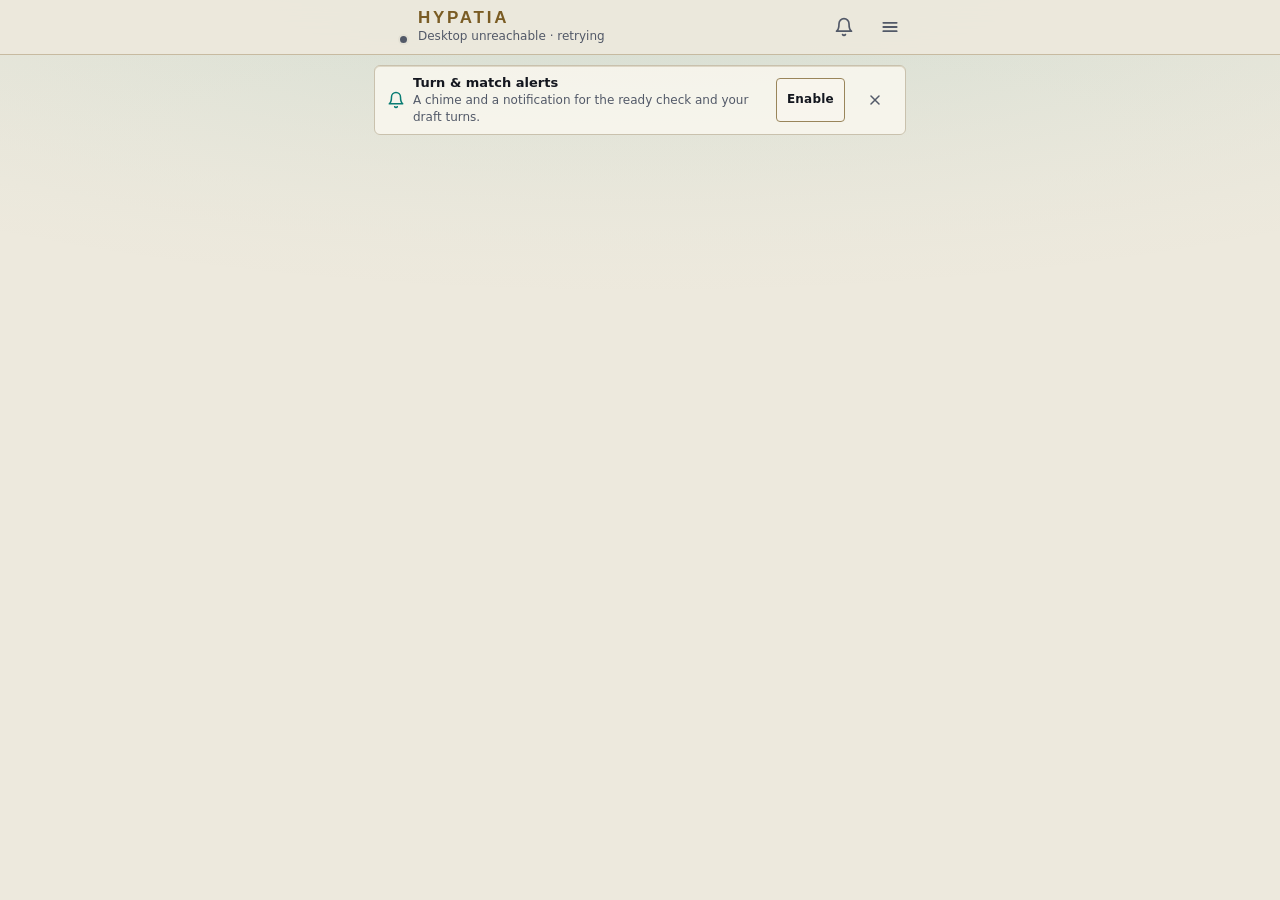
==== commit 2f1c7ce2: "feat(remote): redesign Mobile Remote HUD, navigation and LAN ergonomics" ====
--- a/crates/core/src/remote_ui.html
+++ b/crates/core/src/remote_ui.html
@@ -159,7 +159,7 @@
 .scene.defeat .veil { background-color: rgba(40, 52, 70, 0.55); }
 .scene.defeat img { filter: saturate(0.35); }
 
-/* ---- Top bar --------------------------------------------------------------------------------- */
+/* ---- Top bar + 5-step Hextech phase rail ---------------------------------------------------- */
 .topbar {
   position: sticky; top: 0; z-index: 20;
   padding-top: env(safe-area-inset-top);
@@ -171,12 +171,25 @@
 .topbar-inner {
   max-width: 560px; margin: 0 auto;
   display: flex; align-items: center; gap: 10px;
-  padding: 6px 8px 6px 16px;
-  min-height: 56px;
-}
+  padding: 5px 8px 5px 14px;
+  min-height: 52px;
+}
+.phase-rail {
+  max-width: 560px; margin: 0 auto;
+  display: grid; grid-template-columns: repeat(5, 1fr); gap: 3px;
+  padding: 0 14px 4px;
+}
+.phase-rail[hidden] { display: none; }
+.phase-rail i {
+  display: block; height: 3px; border-radius: 2px;
+  background: var(--rule);
+  transition: background-color 240ms ease;
+}
+.phase-rail i.done { background: var(--gold-bright); }
+.phase-rail i.now { background: var(--signal); }
 .who { display: flex; align-items: center; gap: 10px; min-width: 0; flex: 1; }
-.avatar { position: relative; width: 36px; height: 36px; flex-shrink: 0; }
-.avatar .pt { width: 36px; height: 36px; border-radius: 50%; border: 2px solid var(--gold-bright); }
+.avatar { position: relative; width: 34px; height: 34px; flex-shrink: 0; }
+.avatar .pt { width: 34px; height: 34px; border-radius: 50%; border: 2px solid var(--gold-bright); }
 .conn-dot {
   position: absolute; right: -1px; bottom: -1px;
   width: 11px; height: 11px; border-radius: 50%;
@@ -192,7 +205,7 @@
   color: var(--gold-bright);
 }
 .brand-sub {
-  margin-top: 3px;
+  margin-top: 2px;
   font-size: 12px; color: var(--muted);
   white-space: nowrap; overflow: hidden; text-overflow: ellipsis;
 }
@@ -236,15 +249,17 @@
   position: relative; z-index: 15;
   display: flex; align-items: center; gap: 6px;
   max-width: 560px; margin: 0 auto;
-  padding: 8px 16px 0;
+  padding: 6px 14px 0;
   overflow-x: auto; scrollbar-width: none;
+  -webkit-mask-image: linear-gradient(90deg, #000 92%, transparent);
+  mask-image: linear-gradient(90deg, #000 92%, transparent);
 }
 .demo-strip::-webkit-scrollbar { display: none; }
-.demo-label { font: 700 11px var(--font-mono); letter-spacing: 0.1em; color: var(--muted); flex-shrink: 0; }
+.demo-label { font: 700 11px var(--font-mono); letter-spacing: 0.1em; color: var(--gold-bright); flex-shrink: 0; }
 .demo-chip {
   flex-shrink: 0;
-  height: 32px; padding: 0 11px;
-  border-radius: 16px;
+  height: 30px; padding: 0 11px;
+  border-radius: 15px;
   border: 1px solid var(--rule);
   background: var(--glass);
   font-size: 12px; font-weight: 600; color: var(--muted);
@@ -255,34 +270,35 @@
 .shell {
   position: relative; z-index: 1;
   max-width: 560px; margin: 0 auto;
-  padding: 12px 16px calc(var(--dock-h) + 24px);
-  display: flex; flex-direction: column; gap: 12px;
-}
-#view-root { display: flex; flex-direction: column; gap: 12px; }
-#view-root.enter { animation: enter 260ms ease-out; }
-@keyframes enter { from { opacity: 0; transform: translateY(8px); } to { opacity: 1; transform: none; } }
+  padding: 10px 14px calc(var(--dock-h) + 20px);
+  display: flex; flex-direction: column; gap: 10px;
+}
+#view-root { display: flex; flex-direction: column; gap: 10px; }
+#view-root.enter { animation: enter 240ms ease-out; }
+@keyframes enter { from { opacity: 0; transform: translateY(6px); } to { opacity: 1; transform: none; } }
 
 .panel {
   position: relative;
   background: var(--glass);
   border: 1px solid var(--rule);
   border-radius: var(--r);
-  padding: 14px;
+  padding: 12px 14px;
   box-shadow: inset 0 1px 0 var(--bevel);
 }
 .panel.flush { padding: 0; overflow: hidden; }
 .eyebrow {
   font: 700 12px/1.2 var(--font-display);
-  letter-spacing: 0.16em; text-transform: uppercase;
+  letter-spacing: 0.14em; text-transform: uppercase;
   color: var(--gold-bright);
 }
 .title {
-  margin: 2px 0 0;
-  font: 800 26px/1.05 var(--font-display);
+  margin: 0;
+  font: 800 25px/1.05 var(--font-display);
   letter-spacing: 0.02em; text-transform: uppercase;
 }
 .title.sm { font-size: 20px; }
-.meta { font-size: 13px; color: var(--muted); }
+.meta { font-size: 12px; color: var(--muted); }
+.sub-meta { margin-top: 3px; display: flex; align-items: center; gap: 6px; font-size: 12px; color: var(--muted); min-width: 0; }
 .row { display: flex; align-items: center; gap: 10px; min-width: 0; }
 .between { display: flex; align-items: center; justify-content: space-between; gap: 12px; }
 .stack { display: flex; flex-direction: column; gap: 8px; }
@@ -293,7 +309,7 @@
 .rule { height: 1px; background: var(--rule); margin: 12px 0; }
 
 /* Spotlight: the player's turn or a ready check. The ring fades out twice, then holds still. */
-.spot { border-color: var(--signal); background: linear-gradient(180deg, var(--signal-soft), transparent 70%), var(--glass); }
+.spot { border-color: var(--signal); background: linear-gradient(180deg, var(--signal-soft), transparent 72%), var(--glass); }
 .spot::after {
   content: ""; position: absolute; inset: -4px;
   border: 2px solid var(--signal); border-radius: 9px;
@@ -310,14 +326,15 @@
   border-radius: var(--r-sm);
   font-weight: 800; font-size: 14px;
   letter-spacing: 0.02em;
-  transition: transform 120ms ease, opacity 160ms ease;
+  transition: transform 110ms ease, opacity 160ms ease, border-color 140ms ease;
 }
 .btn:active:not(:disabled) { transform: scale(0.98); }
 .btn:disabled { opacity: 0.4; }
 .btn-plate { background: var(--plate); color: var(--on-plate); }
 .btn-ghost { border: 1px solid var(--rule-strong); background: var(--glass-row); }
+.btn-dirty { border-color: var(--gold-bright); color: var(--gold-bright); background: var(--raised); }
 .btn-danger { border: 1px solid var(--danger); color: var(--danger); background: var(--danger-soft); }
-.btn-sm { min-height: 36px; font-size: 12px; padding: 0 10px; }
+.btn-sm { min-height: 44px; font-size: 12px; padding: 0 10px; }
 .btn-block { width: 100%; }
 .btn-signal {
   width: 100%; min-height: 48px;
@@ -328,7 +345,7 @@
 .btn-signal .pt { width: 32px; height: 32px; border: 1px solid rgba(0, 0, 0, 0.35); }
 .btn-signal .lock-name { margin-left: auto; font-size: 18px; }
 .btn-accept {
-  width: 100%; min-height: 58px;
+  width: 100%; min-height: 56px;
   background: var(--green); color: #06130b;
   font: 800 22px var(--font-display); letter-spacing: 0.08em;
 }
@@ -346,18 +363,24 @@
 }
 .dock[hidden] { display: none; }
 .demo-strip[hidden] { display: none; }
-.dock-inner { max-width: 560px; margin: 0 auto; padding: 10px 12px; display: flex; flex-direction: column; gap: 8px; }
+.dock-inner { max-width: 560px; margin: 0 auto; padding: 8px 12px; display: flex; flex-direction: column; gap: 6px; }
 .tabs { display: grid; grid-auto-flow: column; grid-auto-columns: 1fr; gap: 4px; }
 .tab {
-  min-height: var(--tap);
+  min-height: 46px;
+  display: flex; flex-direction: column; align-items: center; justify-content: center; gap: 2px;
+  padding: 4px 2px;
   border-radius: var(--r-sm);
-  font: 700 14px var(--font-display); letter-spacing: 0.08em; text-transform: uppercase;
+  border: 1px solid transparent;
+  font: 700 11px/1.1 var(--font-display); letter-spacing: 0.05em; text-transform: uppercase;
   color: var(--muted);
   position: relative;
-}
+  min-width: 0;
+}
+.tab svg { width: 17px; height: 17px; flex-shrink: 0; }
+.tab span { max-width: 100%; overflow: hidden; text-overflow: ellipsis; white-space: nowrap; }
 .tab.active { background: var(--plate); color: var(--on-plate); }
 .tab .tab-dot {
-  position: absolute; top: 8px; right: 10px;
+  position: absolute; top: 5px; right: 8px;
   width: 7px; height: 7px; border-radius: 50%; background: var(--signal);
 }
 
@@ -375,9 +398,11 @@
 }
 .toast.visible { opacity: 1; transform: translate(-50%, 0); }
 
-.alert-card { display: flex; align-items: center; gap: 12px; padding: 10px 12px; }
-.alert-card .icon { color: var(--accent); }
+.alert-card { display: flex; align-items: center; gap: 8px; padding: 8px 8px 8px 12px; }
+.alert-card .icon { color: var(--accent); width: 18px; height: 18px; }
 .alert-card[hidden] { display: none; }
+.alert-close { width: 44px; height: 44px; display: inline-grid; place-items: center; border-radius: var(--r-sm); color: var(--muted); flex-shrink: 0; }
+.alert-close:active { background: var(--raised); }
 
 /* ---- Portraits and client art ---------------------------------------------------------------- */
 .pt {
@@ -443,20 +468,22 @@
 .u2 .drain i { background: var(--danger); }
 
 /* ---- Lobby ------------------------------------------------------------------------------------- */
-.role-pair { display: grid; grid-template-columns: 1fr 1fr; gap: 8px; margin: 12px 0 8px; }
+.role-pair { display: grid; grid-template-columns: 1fr 1fr; gap: 8px; margin: 10px 0 8px; }
 .role-slot {
   display: flex; align-items: center; gap: 10px;
-  min-height: 64px; padding: 10px;
+  min-height: 62px; padding: 10px;
   border: 1px solid var(--rule); border-radius: var(--r);
   background: var(--glass-row); text-align: left;
-}
-.role-slot.focus { border-color: var(--gold-bright); box-shadow: inset 0 0 0 1px var(--gold-bright); }
+  transition: border-color 140ms ease, background-color 140ms ease;
+}
+.role-slot.focus { border-color: var(--gold-bright); box-shadow: inset 0 0 0 1px var(--gold-bright); background: var(--raised); }
+.role-slot.optional { opacity: 0.55; }
 .role-slot .slot-k { font: 700 11px var(--font-mono); letter-spacing: 0.08em; color: var(--muted); text-transform: uppercase; }
 .role-slot .slot-v { font: 800 20px/1.1 var(--font-display); text-transform: uppercase; }
-.lane-grid { display: grid; grid-template-columns: repeat(3, 1fr); gap: 6px; margin-top: 10px; }
+.lane-grid { display: grid; grid-template-columns: repeat(3, 1fr); gap: 6px; margin-top: 8px; }
 .lane-btn {
   position: relative;
-  min-height: 62px;
+  min-height: 60px;
   display: flex; flex-direction: column; align-items: center; justify-content: center; gap: 4px;
   border: 1px solid var(--rule); border-radius: var(--r);
   background: var(--glass-row);
@@ -464,20 +491,26 @@
 }
 .lane-btn.chosen { border-color: var(--text); background: var(--raised); }
 .lane-btn .rank {
-  position: absolute; top: 5px; right: 6px;
+  position: absolute; top: 5px; right: 7px;
   font: 800 12px var(--font-display); color: var(--gold-bright);
 }
 
 /* ---- Queue and ready check medallion -------------------------------------------------------- */
-.hero-center { display: flex; flex-direction: column; align-items: center; text-align: center; gap: 6px; padding: 22px 14px; }
-.dial { position: relative; width: 210px; height: 210px; margin: 10px 0 4px; display: grid; place-items: center; }
+.hero-center { display: flex; flex-direction: column; align-items: center; text-align: center; gap: 6px; padding: 18px 14px; }
+.dial { position: relative; width: 204px; height: 204px; margin: 8px 0 4px; display: grid; place-items: center; }
 .dial svg { position: absolute; inset: 0; width: 100%; height: 100%; }
 .dial-track { fill: none; stroke: var(--rule); stroke-width: 2; }
 .dial-ticks { fill: none; stroke: var(--gold); stroke-width: 6; stroke-dasharray: 0.6 3.566; }
-.dial-inner { fill: none; stroke: var(--gold-bright); stroke-width: 1; opacity: 0.6; }
+.dial-prog {
+  fill: none; stroke: var(--gold-bright); stroke-width: 3;
+  stroke-dasharray: 100; transform-origin: 60px 60px; transform: rotate(-90deg);
+  transition: stroke-dashoffset 250ms linear;
+}
+.dial-inner { fill: none; stroke: var(--gold-bright); stroke-width: 1; opacity: 0.45; }
 .dial .js-clock-wrap { align-items: center; }
-
-.medal { position: relative; width: 236px; height: 236px; margin: 6px auto 4px; display: grid; place-items: center; }
+.queue-roles { display: inline-flex; align-items: center; gap: 8px; margin-top: 4px; padding: 5px 10px; border-radius: var(--r); border: 1px solid var(--rule); background: var(--glass-row); font-size: 12px; font-weight: 700; }
+
+.medal { position: relative; width: 224px; height: 224px; margin: 4px auto; display: grid; place-items: center; }
 .medal .ring-svg { position: absolute; inset: 0; width: 100%; height: 100%; transform: rotate(-90deg); }
 .medal .ring-track { fill: none; stroke: var(--rule); stroke-width: 6; }
 .medal .ring-fill {
@@ -491,22 +524,74 @@
 .medal.declined .ring-fill { stroke: var(--danger); stroke-dashoffset: 0 !important; }
 .medal-core {
   position: relative;
-  width: 192px; height: 192px; border-radius: 50%;
+  width: 182px; height: 182px; border-radius: 50%;
   overflow: hidden;
   background: radial-gradient(circle at 50% 40%, #1c3346, #070b12 72%);
   border: 2px solid var(--gold);
   display: grid; place-items: center;
 }
 .medal-core::after { content: ""; position: absolute; inset: 0; background: radial-gradient(circle, rgba(5, 8, 13, 0.15), rgba(5, 8, 13, 0.62)); }
-.medal-num { position: relative; z-index: 1; font: 800 72px/1 var(--font-display); color: #eef0f5; font-variant-numeric: tabular-nums; }
+.medal-num { position: relative; z-index: 1; font: 800 70px/1 var(--font-display); color: #eef0f5; font-variant-numeric: tabular-nums; }
 .medal .js-clock-wrap { position: absolute; inset: 0; display: grid; place-items: center; }
 .medal .js-clock-wrap > * { grid-area: 1 / 1; }
 .medal-mark { position: relative; z-index: 1; width: 72px; height: 72px; }
 .medal.accepted .medal-mark { color: var(--accent); }
 .medal.declined .medal-mark { color: var(--danger); }
 
-/* ---- Champion select: header plate and draft board ------------------------------------------- */
-.plate-head { display: flex; align-items: flex-end; justify-content: space-between; gap: 12px; }
+/* ---- Champion select: turn HUD, compact tactical draft strip & full board ------------------- */
+.plate-head { display: flex; align-items: center; justify-content: space-between; gap: 12px; }
+.draft-hud { padding: 8px 10px; display: flex; flex-direction: column; gap: 7px; }
+.draft-strip { display: grid; grid-template-columns: repeat(5, 1fr); gap: 5px; }
+.draft-slot {
+  position: relative; overflow: hidden;
+  display: flex; flex-direction: column; align-items: center; gap: 3px;
+  padding: 5px 3px 4px;
+  border-radius: var(--r-sm);
+  border: 1px solid var(--rule);
+  background: var(--glass-row);
+  min-width: 0;
+}
+.draft-slot.self { border-color: var(--gold-bright); background: var(--raised); }
+.draft-slot.acting { border-color: var(--signal); background: var(--signal-soft); }
+.draft-slot .pt-wrap { position: relative; width: 38px; height: 38px; }
+.draft-slot .lane-pip {
+  position: absolute; left: -4px; top: -4px; z-index: 2;
+  width: 18px; height: 18px; border-radius: 50%;
+  display: inline-grid; place-items: center;
+  background: var(--shell); border: 1px solid currentColor;
+}
+.draft-slot .lock-pip {
+  position: absolute; right: -3px; bottom: -3px; z-index: 2;
+  width: 14px; height: 14px; border-radius: 50%;
+  display: inline-grid; place-items: center;
+  background: var(--gold-bright); color: var(--on-plate);
+}
+.draft-slot-nm { width: 100%; text-align: center; font: 700 11px/1.15 var(--font-display); letter-spacing: 0.02em; text-transform: uppercase; color: var(--text); white-space: nowrap; overflow: hidden; text-overflow: ellipsis; }
+.draft-slot.empty-slot .draft-slot-nm { color: var(--muted); }
+.draft-bar {
+  display: flex; align-items: center; justify-content: space-between; gap: 6px;
+  padding-top: 6px; border-top: 1px solid var(--rule);
+  min-width: 0;
+}
+.draft-mini-group { display: flex; align-items: center; gap: 4px; min-width: 0; flex-wrap: nowrap; overflow: hidden; }
+.draft-mini-k { font: 700 11px var(--font-mono); letter-spacing: 0.04em; text-transform: uppercase; color: var(--muted); flex-shrink: 0; }
+.draft-mini-k.blue { color: var(--blue); }
+.draft-mini-k.red { color: var(--red); }
+.draft-div { width: 1px; height: 14px; background: var(--rule-strong); flex-shrink: 0; margin: 0 2px; }
+.draft-toggle {
+  min-height: 44px; min-width: 44px;
+  margin: -10px -6px -10px 0;
+  padding: 0 8px;
+  display: inline-flex; align-items: center; justify-content: center; gap: 4px;
+  font: 700 11px var(--font-mono); letter-spacing: 0.05em; text-transform: uppercase;
+  color: var(--gold-bright); flex-shrink: 0;
+}
+.draft-toggle svg { width: 15px; height: 15px; transition: transform 180ms ease; }
+.draft-toggle.open svg { transform: rotate(180deg); }
+
+.swap-inline { padding: 10px 12px; display: flex; flex-direction: column; gap: 8px; }
+.swap-inline-btns { display: grid; grid-template-columns: 1fr 1fr; gap: 8px; }
+
 .board { padding: 6px; display: flex; flex-direction: column; gap: 4px; }
 .ally {
   position: relative; overflow: hidden;
@@ -514,7 +599,8 @@
   min-height: 52px; padding: 6px 10px 6px 8px;
   border-radius: var(--r-sm);
   background: var(--glass-row);
-  border-left: 3px solid transparent;
+  border: 1px solid transparent;
+  transition: border-color 180ms ease, background-color 180ms ease, opacity 240ms ease;
 }
 .ally .banner {
   position: absolute; top: 0; right: 0; bottom: 0; width: 72%;
@@ -527,9 +613,10 @@
 .ally.hover .banner { opacity: 0.4; }
 .ally.locked .banner { opacity: 1; }
 .ally.dead .banner { opacity: 0.1; }
+.ally.dead { opacity: 0.58; }
 .ally > :not(.banner):not(.glint) { position: relative; }
-.ally.self { border-left-color: var(--gold-bright); }
-.ally.acting { border-left-color: var(--signal); }
+.ally.self { border-color: var(--gold-bright); }
+.ally.acting { border-color: var(--signal); background: var(--signal-soft); }
 .ally-name { font: 800 17px/1.05 var(--font-display); text-transform: uppercase; letter-spacing: 0.02em; text-shadow: 0 1px 2px rgba(0, 0, 0, 0.6); }
 .ally-sub { font-size: 12px; color: var(--muted); }
 .ally.locked .ally-sub, .ally.hover .ally-sub { color: #d8dce6; text-shadow: 0 1px 2px rgba(0, 0, 0, 0.7); }
@@ -545,44 +632,59 @@
 @keyframes glint { 0% { opacity: 1; transform: translateX(0); } 100% { opacity: 0; transform: translateX(520%); } }
 
 .board-foot { display: flex; flex-direction: column; gap: 6px; padding: 8px 6px 4px; }
-.strip { display: flex; align-items: center; gap: 5px; min-width: 0; }
+.strip { display: flex; align-items: center; gap: 5px; min-width: 0; flex-wrap: wrap; }
 .strip-lbl { width: 54px; flex-shrink: 0; font: 700 11px var(--font-mono); letter-spacing: 0.06em; text-transform: uppercase; }
 .strip-lbl.blue { color: var(--blue); }
 .strip-lbl.red { color: var(--red); }
 .strip .gap { width: 6px; }
 
 /* Champion grid */
+.search-wrap { position: relative; display: flex; align-items: center; }
 .search {
   width: 100%; height: var(--tap);
-  padding: 0 12px 0 38px;
+  padding: 0 42px 0 38px;
   border: 1px solid var(--rule); border-radius: var(--r-sm);
   background: var(--backdrop) url("data:image/svg+xml,%3Csvg viewBox='0 0 24 24' fill='none' stroke='%239aa7bd' stroke-width='2' xmlns='http:%2F%2Fwww.w3.org%2F2000%2Fsvg'%3E%3Ccircle cx='11' cy='11' r='7'/%3E%3Cpath d='M20 20l-4-4'/%3E%3C/svg%3E") no-repeat 12px center / 17px;
   font-size: 15px;
 }
 .search:focus { outline: none; border-color: var(--gold-bright); }
+.search-clear {
+  position: absolute; right: 0; top: 0;
+  width: var(--tap); height: var(--tap);
+  display: inline-grid; place-items: center;
+  color: var(--muted);
+}
+.search-clear[hidden] { display: none; }
 .field { width: 100%; height: var(--tap); padding: 0 12px; border: 1px solid var(--rule); border-radius: var(--r-sm); background: var(--backdrop); }
 .field:focus { outline: none; border-color: var(--gold-bright); }
-.pills { display: flex; gap: 6px; overflow-x: auto; scrollbar-width: none; margin: 10px -14px 12px; padding: 0 14px; }
+.pills { display: flex; gap: 6px; overflow-x: auto; scrollbar-width: none; margin: 8px -14px 10px; padding: 0 14px; }
 .pills::-webkit-scrollbar { display: none; }
 .pill {
   flex-shrink: 0;
-  height: 36px; padding: 0 12px;
+  min-height: var(--tap); padding: 0 12px;
   display: inline-flex; align-items: center; gap: 6px;
-  border: 1px solid var(--rule); border-radius: 18px;
+  border: 1px solid var(--rule); border-radius: var(--r-sm);
   background: var(--glass-row);
-  font-size: 13px; font-weight: 600; color: var(--muted);
+  font-size: 13px; font-weight: 700; color: var(--muted);
 }
 .pill.active { border-color: var(--text); color: var(--text); background: var(--raised); }
-.champ-grid { display: grid; grid-template-columns: repeat(auto-fill, minmax(68px, 1fr)); gap: 10px 6px; }
+.draft-status {
+  display: flex; align-items: center; justify-content: space-between; gap: 8px; flex-wrap: wrap;
+  padding: 10px 12px; margin-bottom: 10px;
+  border-radius: var(--r-sm); border: 1px solid var(--rule-strong); background: var(--glass-row);
+}
+.draft-status-links { display: flex; gap: 6px; }
+.champ-grid { display: grid; grid-template-columns: repeat(auto-fill, minmax(64px, 1fr)); gap: 10px 6px; }
 .champ {
-  display: flex; flex-direction: column; align-items: center; gap: 5px;
-  min-width: 0;
+  display: flex; flex-direction: column; align-items: center; gap: 4px;
+  min-width: 0; content-visibility: auto; contain-intrinsic-size: 72px 86px;
 }
 .champ .pt { width: 100%; height: auto; aspect-ratio: 1; border-color: var(--rule); }
 .champ.sel .pt { border: 2px solid var(--gold-bright); box-shadow: 0 0 0 2px rgba(200, 170, 110, 0.25); }
+.champ.sel.ban-sel .pt { border-color: var(--danger); box-shadow: 0 0 0 2px rgba(240, 96, 90, 0.28); }
 .champ-name { width: 100%; text-align: center; font-size: 11px; font-weight: 600; color: var(--muted); white-space: nowrap; overflow: hidden; text-overflow: ellipsis; }
-.champ.sel .champ-name { color: var(--text); }
-.champ:disabled { opacity: 0.32; }
+.champ.sel .champ-name { color: var(--text); font-weight: 700; }
+.champ:disabled { opacity: 0.34; }
 .empty-note { padding: 18px 4px; text-align: center; color: var(--muted); font-size: 13px; }
 
 /* Skin carousel */
@@ -601,15 +703,22 @@
   border-radius: var(--r);
   overflow: hidden;
   border: 1px solid var(--rule);
-  background: linear-gradient(160deg, var(--raised), var(--backdrop));
+  background: linear-gradient(155deg, var(--raised), var(--backdrop));
   text-align: left;
 }
-.skin .art { object-position: 50% 18%; }
-.skin::after { content: ""; position: absolute; inset: 0; background: linear-gradient(180deg, transparent 50%, rgba(5, 8, 13, 0.85)); }
-.skin-label { position: absolute; left: 12px; right: 12px; bottom: 10px; z-index: 1; display: flex; align-items: flex-end; justify-content: space-between; gap: 8px; }
+.skin-crest {
+  position: absolute; inset: 0;
+  display: grid; place-items: center;
+  color: var(--gold); opacity: 0.28;
+  pointer-events: none;
+}
+.skin-crest svg { width: 76px; height: 76px; }
+.skin .art { object-position: 50% 18%; z-index: 1; }
+.skin::after { content: ""; position: absolute; inset: 0; z-index: 2; background: linear-gradient(180deg, transparent 45%, rgba(5, 8, 13, 0.88)); }
+.skin-label { position: absolute; left: 12px; right: 12px; bottom: 10px; z-index: 3; display: flex; align-items: flex-end; justify-content: space-between; gap: 8px; }
 .skin-name { font: 800 20px/1.05 var(--font-display); text-transform: uppercase; color: #eef0f5; letter-spacing: 0.02em; }
 .skin.sel { border: 2px solid var(--gold-bright); }
-.skin .tag { background: rgba(5, 8, 13, 0.6); }
+.skin .tag { background: rgba(5, 8, 13, 0.65); }
 .carousel-foot { display: flex; justify-content: center; gap: 5px; margin-top: 10px; }
 .carousel-foot i { width: 6px; height: 6px; border-radius: 50%; background: var(--rule-strong); }
 .carousel-foot i.on { background: var(--gold-bright); }
@@ -622,8 +731,21 @@
   border: 1px solid var(--rule); border-radius: var(--r);
   background: var(--glass-row); text-align: left;
 }
-.spell-slot.focus { border-color: var(--gold-bright); box-shadow: inset 0 0 0 1px var(--gold-bright); }
+.spell-slot.focus { border-color: var(--gold-bright); box-shadow: inset 0 0 0 1px var(--gold-bright); background: var(--raised); }
+.keycap {
+  display: inline-grid; place-items: center;
+  min-width: 20px; height: 18px; padding: 0 4px;
+  border-radius: 3px; border: 1px solid var(--rule-strong); background: var(--backdrop);
+  font: 700 11px/1 var(--font-mono); color: var(--gold-bright);
+}
 .slot-k { font: 700 11px var(--font-mono); letter-spacing: 0.08em; color: var(--muted); }
+.rune-strip {
+  display: flex; align-items: center; gap: 6px; flex-wrap: wrap;
+  padding: 8px 10px; margin-bottom: 10px;
+  border: 1px solid var(--rule-strong); border-radius: var(--r-sm);
+  background: var(--glass-row);
+}
+.rune-strip .rdiv { width: 1px; height: 22px; background: var(--rule-strong); margin: 0 2px; }
 /* ---- Champ-select helper (Guide tab): build, lane, comps, tips ------------------------------- */
 .hl-head { display: flex; align-items: baseline; gap: 8px; flex-wrap: wrap; margin-bottom: 10px; }
 .hl-champ { font: 800 22px/1.05 var(--font-display); letter-spacing: 0.02em; }
@@ -763,7 +885,7 @@
 .st-rates { display: grid; grid-template-columns: repeat(4, 1fr); gap: 6px; margin-top: 12px; }
 .st-rate { padding: 7px 4px 6px; border: 1px solid var(--rule); border-radius: var(--r-sm); background: var(--glass-row); text-align: center; min-width: 0; }
 .st-rate b { display: block; font: 800 19px/1.05 var(--font-display); font-variant-numeric: tabular-nums; }
-.st-rate span { font: 700 10px var(--font-mono); letter-spacing: 0.05em; text-transform: uppercase; color: var(--muted); }
+.st-rate span { font: 700 11px var(--font-mono); letter-spacing: 0.04em; text-transform: uppercase; color: var(--muted); }
 .st-roles { display: grid; grid-template-columns: repeat(5, 1fr); gap: 4px; margin-top: 12px; }
 .st-roles.six { grid-template-columns: repeat(6, 1fr); }
 .st-role {
@@ -776,7 +898,7 @@
 .st-role span { max-width: 100%; overflow: hidden; text-overflow: ellipsis; white-space: nowrap; padding: 0 2px; }
 .st-role.active { border-color: var(--text); background: var(--raised); color: var(--text); }
 .st-seg { display: grid; grid-template-columns: repeat(3, 1fr); gap: 3px; padding: 3px; border: 1px solid var(--rule); border-radius: var(--r-sm); margin-top: 10px; }
-.st-seg button { min-height: 40px; border-radius: 3px; border: 1px solid transparent; font-size: 13px; font-weight: 700; color: var(--muted); }
+.st-seg button { min-height: var(--tap); border-radius: 3px; border: 1px solid transparent; font-size: 13px; font-weight: 700; color: var(--muted); }
 .st-seg button.active { background: var(--raised); border-color: var(--text); color: var(--text); }
 .st-state { display: flex; align-items: flex-start; gap: 10px; padding: 6px 0; font-size: 13px; color: var(--muted); line-height: 1.45; }
 .st-state .icon { width: 18px; height: 18px; margin-top: 1px; }
@@ -799,7 +921,7 @@
 .stage-head { display: flex; flex-direction: column; gap: 2px; }
 .stage-items { display: flex; flex-wrap: wrap; align-items: flex-start; gap: 6px 4px; margin-top: 8px; }
 .it { width: 60px; display: flex; flex-direction: column; align-items: center; gap: 4px; }
-.it .meta { width: 100%; font-size: 10.5px; line-height: 1.15; text-align: center; overflow: hidden; display: -webkit-box; -webkit-line-clamp: 2; -webkit-box-orient: vertical; }
+.it .meta { width: 100%; font-size: 11px; line-height: 1.15; text-align: center; overflow: hidden; display: -webkit-box; -webkit-line-clamp: 2; -webkit-box-orient: vertical; }
 .chev { width: 12px; height: 40px; display: grid; place-items: center; color: var(--gold-bright); }
 .prio { display: flex; align-items: center; gap: 6px; margin-top: 8px; font: 800 22px/1 var(--font-display); }
 .prio .chev { height: auto; color: var(--muted); }
@@ -819,14 +941,10 @@
 .st-row:first-of-type { border-top: 0; }
 .st-row:active { background: var(--raised); }
 .st-rank { width: 22px; flex-shrink: 0; text-align: right; font: 600 12px var(--font-mono); color: var(--muted); }
-.tier-badge { width: 30px; height: 28px; flex-shrink: 0; display: grid; place-items: center; border-radius: var(--r-sm); border: 1px solid var(--rule-strong); font: 800 16px var(--font-display); color: var(--muted); }
-.tier-badge.SPlus { color: var(--gold-bright); border-color: var(--gold-bright); background: rgba(200, 170, 110, 0.28); }
+.tier-badge { width: 28px; height: 28px; flex-shrink: 0; display: grid; place-items: center; border-radius: var(--r-sm); border: 1px solid var(--rule-strong); font: 800 17px var(--font-display); color: var(--muted); }
 .tier-badge.S { color: var(--gold-bright); border-color: var(--gold-bright); background: rgba(200, 170, 110, 0.16); }
 .tier-badge.A { color: var(--accent); border-color: var(--accent); }
 .tier-badge.B { color: var(--text); border-color: var(--rule-strong); }
-.verdict-chip { display: inline-flex; align-items: center; padding: 1px 6px; border-radius: var(--r-sm); border: 1px solid var(--rule); font: 700 11px var(--font-mono); color: var(--muted); background: var(--raised); }
-.verdict-chip.Good { color: var(--blue); border-color: var(--blue); background: rgba(59, 158, 255, 0.14); }
-.verdict-chip.Hard { color: var(--red); border-color: var(--red); background: rgba(240, 96, 90, 0.14); }
 .st-fig { flex-shrink: 0; text-align: right; }
 .st-fig b { display: block; font: 700 15px/1.2 var(--font-mono); font-variant-numeric: tabular-nums; }
 .st-fig span { font: 600 11px var(--font-mono); color: var(--muted); white-space: nowrap; }
@@ -839,37 +957,15 @@
 .res { display: inline-grid; place-items: center; min-width: 44px; height: 22px; padding: 0 6px; border-radius: var(--r-sm); border: 1px solid; font: 700 11px var(--font-mono); letter-spacing: 0.04em; }
 .res.win { color: var(--blue); border-color: var(--blue); background: var(--blue-soft); }
 .res.loss { color: var(--red); border-color: var(--red); background: var(--red-soft); }
-.res.rmk { color: var(--muted); border-color: var(--rule-strong); background: var(--raised); }
-.kit { display: flex; align-items: center; gap: 3px; margin-top: 5px; flex-wrap: wrap; }
+.kit { display: flex; align-items: center; gap: 3px; margin-top: 5px; }
 .st-tiles { display: grid; grid-template-columns: repeat(3, 1fr); gap: 6px; }
 .st-tiles .tile.wide b { font-size: 30px; }
-.rp-grid { display: grid; grid-template-columns: 1fr 1fr; gap: 10px; margin-top: 10px; }
-.rp-col { display: flex; flex-direction: column; gap: 6px; }
-.rp-row { display: flex; align-items: center; gap: 6px; flex-wrap: nowrap; }
-.rp-node { display: inline-flex; border-radius: 9999px; }
-.rp-node.dim { opacity: 0.25; }
-.rp-node.key-on { outline: 1px solid var(--gold-bright); }
-.rp-node.on { outline: 1px solid var(--accent); }
-.rank-card { display: flex; align-items: center; justify-content: space-between; gap: 10px; padding: 10px 12px; border: 1px solid var(--gold); border-radius: var(--r-sm); background: var(--raised); margin-bottom: 10px; }
-.rank-card b { font: 800 20px var(--font-display); color: var(--gold-bright); letter-spacing: 0.02em; }
-.role-grid { display: grid; grid-template-columns: repeat(2, 1fr); gap: 6px; margin-top: 8px; }
-.role-card { display: flex; align-items: center; gap: 8px; padding: 8px 10px; border: 1px solid var(--rule); border-radius: var(--r-sm); background: var(--panel); color: var(--text); text-align: left; min-height: 44px; cursor: pointer; }
-.role-card.active { border-color: var(--text); background: var(--raised); }
-.sess-head { display: flex; align-items: center; justify-content: space-between; padding: 4px 8px; margin: 8px 0 4px; border-radius: var(--r-sm); background: var(--backdrop); font: 700 11px var(--font-mono); color: var(--muted); }
-.sess-head b { color: var(--text); }
-.sc-pill { display: inline-flex; align-items: center; gap: 4px; }
-.sc-num { display: inline-flex; align-items: center; justify-content: center; min-width: 24px; height: 20px; padding: 0 4px; border-radius: var(--r-sm); border: 1px solid var(--rule); background: var(--raised); font: 700 11px var(--font-mono); color: var(--muted); }
-.sc-num.hi { border-color: var(--gold-bright); color: var(--gold-bright); }
-.sc-num.mid { border-color: var(--accent); color: var(--text); }
-.mbadge { display: inline-flex; align-items: center; justify-content: center; height: 20px; padding: 0 5px; border-radius: var(--r-sm); font: 700 11px var(--font-mono); border: 1px solid var(--rule-strong); background: var(--raised); color: var(--text); }
-.mbadge.mvp { border-color: var(--gold-bright); color: var(--gold-bright); background: rgba(110,87,48,0.28); }
-.mbadge.ace { border-color: var(--accent); color: var(--accent); background: rgba(10,200,185,0.16); }
 
 @media (max-width: 360px) {
   .clock.specimen { font-size: 48px; }
   .score { font-size: 38px; }
-  .medal { width: 210px; height: 210px; }
-  .medal-core { width: 170px; height: 170px; }
+  .medal { width: 204px; height: 204px; }
+  .medal-core { width: 164px; height: 164px; }
 }
 @media (prefers-reduced-motion: reduce) {
   *, *::before, *::after { animation: none !important; transition: none !important; }
@@ -885,7 +981,7 @@
         <div class="avatar"><span id="summoner-avatar"></span><span id="conn-dot" class="conn-dot"></span></div>
         <div class="brand">
           <h1 class="brand-title">HYPATIA</h1>
-          <div id="summoner-line" class="brand-sub">Connexion...</div>
+          <div id="summoner-line" class="brand-sub">...</div>
         </div>
       </div>
       <div class="top-actions">
@@ -921,6 +1017,7 @@
         </div>
       </div>
     </div>
+    <div id="phase-rail" class="phase-rail" hidden aria-hidden="true"><i></i><i></i><i></i><i></i><i></i></div>
   </header>
 
   <nav id="demo-strip" class="demo-strip" hidden>
@@ -938,10 +1035,13 @@
     <section id="alert-setup-card" class="panel alert-card" hidden>
       <svg class="icon" viewBox="0 0 24 24" fill="none" stroke="currentColor" stroke-width="2" stroke-linecap="round" stroke-linejoin="round" aria-hidden="true"><path d="M18 8a6 6 0 0 0-12 0c0 7-3 9-3 9h18s-3-2-3-9"/><path d="M13.73 21a2 2 0 0 1-3.46 0"/></svg>
       <div class="grow">
-        <div id="arm-title" style="font-weight:800;font-size:14px">Enable alerts</div>
+        <div id="arm-title" style="font-weight:800;font-size:13px">Enable alerts</div>
         <div id="arm-desc" class="meta"></div>
       </div>
       <button id="arm-alerts-btn" class="btn btn-ghost btn-sm" type="button">Enable</button>
+      <button id="dismiss-alerts-btn" class="alert-close" type="button" aria-label="Dismiss">
+        <svg width="16" height="16" viewBox="0 0 24 24" fill="none" stroke="currentColor" stroke-width="2.2" stroke-linecap="round" aria-hidden="true"><path d="M6 6l12 12M18 6L6 18"/></svg>
+      </button>
     </section>
     <div id="view-root"></div>
   </main>
@@ -1149,64 +1249,23 @@
       stPage_popular: "Most popular page",
       stPage_alternative: "Alternative page",
       stPage_client: "Client's recommended page",
-      stPage_local: "Your most played page",
       stSameAsClient: "Same as the client's recommended page",
       stShards: "Shards",
       stItemPath: "Item path",
-      stByStage: "By stage",
-      stBySlot: "By slot",
       stage_Starting: "Starting",
       stage_Core: "Core",
       stage_Boots: "Boots",
       stage_Situational: "Situational",
-      stage_Slot1: "Item 1",
-      stage_Slot2: "Item 2",
-      stage_Slot3: "Item 3",
-      stage_Slot4: "Item 4",
-      stage_Slot5: "Item 5",
       stage_Items: "Items",
       stSkillOrder: "Skill order",
       stMaxFirst: "Max first",
-      stAltSkill: "Alternative",
-      stYourGames: "Your games",
-      stAllRanks: "All ranks",
-      stEmeraldPlus: "Emerald+",
-      stDiamondPlus: "Diamond+",
-      stMasterPlus: "Master+",
-      stRankPos: (r, tot) => `Rank ${r}/${tot}`,
-      stAllQueues: "All",
       stQueueSolo: "Solo/Duo",
-      stQueueFlex: "Flex",
       stQueueArena: "Arena",
       stAllRoles: "All",
-      stByRole: "By role",
       stPatch: p => `Patch ${p}`,
       stTierHint: "Tap a champion to open its build.",
       stNoTier: "No champion listed for this role.",
       stTierAria: (tier, name) => `Tier ${tier}, ${name}, open its build`,
-      stOffMeta: "Off-meta",
-      stSortTier: "Tier",
-      stSortWin: "Win",
-      stSortPick: "Pick",
-      stSortBan: "Ban",
-      stSortGames: "Games",
-      stGoodLane: "Good lane",
-      stEvenLane: "Even",
-      stHardLane: "Hard lane",
-      stYourMatchups: "Your matchups",
-      stShowAll: "Show all",
-      stTop8: "Top 8",
-      stYouRecord: r => `You: ${r}`,
-      stChampProfile: "Champion profile & benchmarks",
-      stDmgSplit: (p, m, tr) => `${p}% Physical · ${m}% Magic · ${tr}% True`,
-      stGpm: "Gold/m",
-      stVsMin: "VS/m",
-      stCsMin: "CS/m",
-      hlSuggestedPicks: "Suggested picks",
-      csBench: "ARAM Bench",
-      csBenchSwap: n => `Swap with ${n}`,
-      eogScoreboard: "Scoreboard",
-      eogDmgGold: "Damage & Gold",
       stHardest: "Hardest matchups",
       stEasiest: "Easiest matchups",
       stHardestFor: n => `Lowest win rate for ${n}`,
@@ -1221,9 +1280,6 @@
       stNoGames: "No games in your recent history yet.",
       stWinShort: "WIN",
       stLossShort: "LOSS",
-      stRmkShort: "RMK",
-      stNotInTotals: "not in totals",
-      stAvgScore: "Avg",
       stRecord: (w, l) => `${w}W ${l}L`,
       stWinRate: "Win rate",
       stDpm: "DPM",
@@ -1232,7 +1288,19 @@
       q_RankedFlex: "Ranked Flex",
       q_Normal: "Normal",
       q_Aram: "ARAM",
-      q_Arena: "Arena"
+      q_Arena: "Arena",
+      dismiss: "Dismiss",
+      alertsMuted: "Alerts muted",
+      clearSearch: "Clear search",
+      savedRoles: "Saved",
+      draftDetails: "Details",
+      draftCompact: "Compact",
+      lockedIn: n => `Locked in: ${n}`,
+      waitingTurn: "Waiting for your turn",
+      modeRift: "Rift",
+      modeArena: "Arena",
+      optionalRole: "Auto",
+      stPickBan: (p, b) => `P ${p} · B ${b}`
     },
     fr: {
       title: "Hypatia — Télécommande mobile",
@@ -1425,64 +1493,23 @@
       stPage_popular: "Page la plus jouée",
       stPage_alternative: "Page alternative",
       stPage_client: "Page recommandée par le client",
-      stPage_local: "Votre page la plus jouée",
       stSameAsClient: "Identique à la page recommandée par le client",
       stShards: "Fragments",
       stItemPath: "Objets",
-      stByStage: "Par étape",
-      stBySlot: "Par emplacement",
       stage_Starting: "Départ",
       stage_Core: "Cœur",
       stage_Boots: "Bottes",
       stage_Situational: "Situationnels",
-      stage_Slot1: "Objet 1",
-      stage_Slot2: "Objet 2",
-      stage_Slot3: "Objet 3",
-      stage_Slot4: "Objet 4",
-      stage_Slot5: "Objet 5",
       stage_Items: "Objets",
       stSkillOrder: "Ordre des compétences",
       stMaxFirst: "Monter d'abord",
-      stAltSkill: "Alternative",
-      stYourGames: "Vos parties",
-      stAllRanks: "Tous rangs",
-      stEmeraldPlus: "Émeraude+",
-      stDiamondPlus: "Diamant+",
-      stMasterPlus: "Maître+",
-      stRankPos: (r, tot) => `Rang ${r}/${tot}`,
-      stAllQueues: "Toutes",
       stQueueSolo: "Solo/Duo",
-      stQueueFlex: "Flexible",
       stQueueArena: "Arène",
       stAllRoles: "Tous",
-      stByRole: "Par rôle",
       stPatch: p => `Patch ${p}`,
       stTierHint: "Touchez un champion pour ouvrir son build.",
       stNoTier: "Aucun champion classé pour ce rôle.",
       stTierAria: (tier, name) => `Rang ${tier}, ${name}, ouvrir son build`,
-      stOffMeta: "Hors-méta",
-      stSortTier: "Rang",
-      stSortWin: "Vict.",
-      stSortPick: "Pick",
-      stSortBan: "Ban",
-      stSortGames: "Parties",
-      stGoodLane: "Bonne lane",
-      stEvenLane: "Équilibré",
-      stHardLane: "Lane dure",
-      stYourMatchups: "Vos matchups",
-      stShowAll: "Tout afficher",
-      stTop8: "Top 8",
-      stYouRecord: r => `Vous : ${r}`,
-      stChampProfile: "Profil du champion & repères",
-      stDmgSplit: (p, m, tr) => `${p}% Phys. · ${m}% Mag. · ${tr}% Bruts`,
-      stGpm: "Or/m",
-      stVsMin: "Vis./m",
-      stCsMin: "CS/m",
-      hlSuggestedPicks: "Picks suggérés",
-      csBench: "Banc ARAM",
-      csBenchSwap: n => `Échanger avec ${n}`,
-      eogScoreboard: "Tableau",
-      eogDmgGold: "Dégâts & Or",
       stHardest: "Matchups les plus durs",
       stEasiest: "Matchups les plus faciles",
       stHardestFor: n => `Plus faible taux de victoire de ${n}`,
@@ -1497,9 +1524,6 @@
       stNoGames: "Aucune partie dans votre historique récent.",
       stWinShort: "VICT.",
       stLossShort: "DÉF.",
-      stRmkShort: "RMK",
-      stNotInTotals: "hors totaux",
-      stAvgScore: "Moy.",
       stRecord: (w, l) => `${w}V ${l}D`,
       stWinRate: "Victoires",
       stDpm: "DPM",
@@ -1508,7 +1532,19 @@
       q_RankedFlex: "Classée Flexible",
       q_Normal: "Normale",
       q_Aram: "ARAM",
-      q_Arena: "Arène"
+      q_Arena: "Arène",
+      dismiss: "Masquer",
+      alertsMuted: "Alertes coupées",
+      clearSearch: "Effacer la recherche",
+      savedRoles: "Appliqué",
+      draftDetails: "Détails",
+      draftCompact: "Compact",
+      lockedIn: n => `Verrouillé : ${n}`,
+      waitingTurn: "En attente de votre tour",
+      modeRift: "Faille",
+      modeArena: "Arène",
+      optionalRole: "Auto",
+      stPickBan: (p, b) => `P ${p} · B ${b}`
     }
   };
 
@@ -1575,6 +1611,7 @@
     theme: store.get("hypatia_theme")
       || (window.matchMedia && window.matchMedia("(prefers-color-scheme: light)").matches ? "light" : "dark"),
     csTab: "pick",
+    draftExpanded: false,
     liveTab: "allies",
     champQuery: "",
     champRole: "ALL",
@@ -1593,6 +1630,7 @@
     customNameEdited: false,
     lastAvatarKey: "",
     alertsArmed: store.get("hypatia_alerts") === "1",
+    alertDismissed: store.get("hypatia_alert_dismissed") === "1",
     lastAlertSeq: 0,
     audioCtx: null,
     ws: null,
@@ -1608,19 +1646,8 @@
     statsChamp: 0,
     statsPos: "",
     statsSearch: "",
-    buildQueue: "ranked_solo",
-    buildBracket: "emerald_plus",
-    itemView: "stage",
     tierQueue: "ranked_solo",
-    tierBracket: "emerald_plus",
     tierRole: "ALL",
-    tierSort: "tier",
-    tierDir: "asc",
-    tierOffMeta: false,
-    muAll: false,
-    eogTab: "board",
-    myQueue: "all",
-    myRole: "ALL",
     statsData: {},
     statsPending: "",
     statsSeq: 0,
@@ -1670,8 +1697,23 @@
     $("arm-title").textContent = t("armTitle");
     $("arm-desc").textContent = t("armDesc");
     $("arm-alerts-btn").textContent = t("armBtn");
+    $("dismiss-alerts-btn").setAttribute("aria-label", t("dismiss"));
     if (!ui.state) $("summoner-line").textContent = t("connecting");
     updateAlertChrome();
+  }
+
+  function updatePhaseRail(phase) {
+    const rail = $("phase-rail");
+    const stepMap = {
+      Lobby: 0, Matchmaking: 1, ReadyCheck: 1, ChampSelect: 2,
+      InProgress: 3, PreEndOfGame: 4, WaitingForStats: 4, EndOfGame: 4
+    };
+    const idx = stepMap[phase];
+    if (idx === undefined) { rail.hidden = true; return; }
+    rail.hidden = false;
+    rail.querySelectorAll("i").forEach((seg, i) => {
+      seg.className = i < idx ? "done" : (i === idx ? "now" : "");
+    });
   }
 
   function applyTheme(next) {
@@ -1734,6 +1776,8 @@
       if (bar) bar.style.transform = `scaleX(${frac.toFixed(3)})`;
       const ring = w.querySelector(".js-ring");
       if (ring) ring.style.strokeDashoffset = String(100 - 100 * frac);
+      const prog = w.parentElement && w.parentElement.querySelector(".js-dial-prog");
+      if (prog && total > 0) prog.style.strokeDashoffset = String((100 - 100 * frac).toFixed(2));
     });
   }
   setInterval(() => { if (!document.hidden) tickClocks(); }, 250);
@@ -1742,7 +1786,7 @@
     return m ? Number(m[1]) * 60 + Number(m[2]) : null;
   }
 
-  // ---- Labels ---------------------------------------------------------------------------------
+  // ---- Labels & authentic League vector silhouettes (mirroring desktop theme.slint) -----------
   function laneInfo(raw) {
     const lang = activeLang();
     const u = String(raw || "").toUpperCase();
@@ -1756,15 +1800,18 @@
   function styleName(id, fallback) { const e = STYLE_NAMES[Number(id)]; return e ? e[activeLang()] : (fallback || ""); }
   function shardName(id) { const e = SHARD_NAMES[Number(id)]; return e ? e[activeLang()] : String(id); }
 
-  function laneSvg(raw, size = 14, stroke = "currentColor") {
+  const LANE_PATHS = {
+    TOP: ["M 3 3 H 19 L 15.5 6.5 H 6.5 V 15.5 L 3 19 Z", "M 21 21 H 5 L 8.5 17.5 H 17.5 V 8.5 L 21 5 Z M 10 10 H 14 V 14 H 10 Z"],
+    JUNGLE: ["M 12 2 L 14.6 10.5 L 12 21.5 L 9.4 10.5 Z M 4 5.5 L 9.5 12 L 8.8 19.5 L 5.2 14 Z M 20 5.5 L 18.8 14 L 15.2 19.5 L 14.5 12 Z", ""],
+    MIDDLE: ["M 18 3 H 21 V 6 L 6 21 H 3 V 18 Z", "M 3 3 H 12 L 8.5 6.5 H 6.5 V 8.5 L 3 12 Z M 21 21 H 12 L 15.5 17.5 H 17.5 V 15.5 L 21 12 Z"],
+    BOTTOM: ["M 21 21 H 5 L 8.5 17.5 H 17.5 V 8.5 L 21 5 Z", "M 3 3 H 19 L 15.5 6.5 H 6.5 V 15.5 L 3 19 Z M 10 10 H 14 V 14 H 10 Z"],
+    UTILITY: ["M 12 3.5 L 15 9.5 L 12 20.5 L 9 9.5 Z M 2 7.5 H 8 L 9.2 11.5 L 4.5 13 Z M 22 7.5 H 16 L 14.8 11.5 L 19.5 13 Z", "M 9.5 15.5 H 14.5 L 12 21 Z"],
+    FILL: ["M 12 3 L 15.2 8.8 L 21 12 L 15.2 15.2 L 12 21 L 8.8 15.2 L 3 12 L 8.8 8.8 Z", ""]
+  };
+  function laneSvg(raw, size = 14, color = "currentColor") {
     const key = laneInfo(raw).key;
-    const d = key === "TOP" ? "M5 18V5h13M11 11h8v8h-8z"
-      : key === "JUNGLE" ? "M12 3v17M6 9l5 8M18 9l-5 8M4 15l4 5M20 15l-4 5"
-      : key === "MIDDLE" ? "M5 19L19 5M5 9V5h4M15 19h4v-4"
-      : key === "BOTTOM" ? "M6 19h13V6M5 5h7v7H5z"
-      : key === "UTILITY" ? "M4 7h16l-4 7H8zM12 14v6M8 20h8"
-      : "M12 3l9 9-9 9-9-9zM12 9v6M9 12h6";
-    return `<svg width="${size}" height="${size}" viewBox="0 0 24 24" fill="none" stroke="${stroke}" stroke-width="2.1" stroke-linecap="round" stroke-linejoin="round" aria-hidden="true"><path d="${d}"/></svg>`;
+    const [pri, ctx] = LANE_PATHS[key] || LANE_PATHS.FILL;
+    return `<svg width="${size}" height="${size}" viewBox="0 0 24 24" aria-hidden="true">${ctx ? `<path d="${ctx}" fill="${color}" opacity="0.34"/>` : ""}<path d="${pri}" fill="${color}"/></svg>`;
   }
   function roundel(raw, cls = "") {
     const l = laneInfo(raw);
@@ -1793,6 +1840,12 @@
     if (u.includes("DRAFT")) return fr ? "Normale Draft" : "Normal Draft";
     if (u.includes("ARAM")) return "ARAM";
     return String(q || "").replace(/_/g, " ");
+  }
+  function gameModeLabel(raw) {
+    const u = String(raw || "").toUpperCase();
+    if (u === "CLASSIC") return t("modeRift");
+    if (u === "CHERRY" || u === "ARENA") return t("modeArena");
+    return raw || "";
   }
   function swapKindLabel(kind) {
     const fr = activeLang() === "fr";
@@ -1811,18 +1864,30 @@
     if (snap.alert_kind === "incoming_swap") return { title: t("incomingReq"), body: snap.alert_body || "" };
     return { title: snap.alert_title || "", body: snap.alert_body || "" };
   }
-  function objectiveSvg(label, size = 13) {
+  function objectiveSvg(label, size = 14) {
     const s = String(label || "").toLowerCase();
-    let d = "M4 8l8-4 8 4-4 6-4 6-4-6zM8 10l4 3 4-3";
-    if (s.includes("baron")) d = "M4 19h16l1-12-5 5-4-8-4 8-5-5z";
-    else if (s.includes("elder") || s.includes("ancestral")) d = "M12 3l8 6-4 11H8L4 9zM12 8v8M9 12h6";
-    else if (s.includes("herald") || s.includes("héraut")) d = "M4 16l4-9h8l4 9zM9 16v3M15 16v3M12 10l2 3-2 2-2-2z";
-    else if (s.includes("grub") || s.includes("larve")) d = "M7 6l3 3-3 3-3-3zM17 6l3 3-3 3-3-3zM12 13l3 3-3 3-3-3z";
-    else if (s.includes("tower") || s.includes("turret") || s.includes("tourelle") || s.includes("inhib")) d = "M7 20h10M9 20V8l3-4 3 4v12M8 8h8";
-    else if (s.includes("->") || s.includes("→") || s.includes("kill") || s.includes("élimin") || s.includes("sang")) d = "M5 19L19 5M14 5h5v5M5 5l14 14M10 19H5v-5";
-    return `<svg width="${size}" height="${size}" viewBox="0 0 24 24" fill="none" stroke="currentColor" stroke-width="2.1" stroke-linecap="round" stroke-linejoin="round" aria-hidden="true"><path d="${d}"/></svg>`;
-  }
-  const TOWER_SVG = `<svg width="13" height="13" viewBox="0 0 24 24" fill="none" stroke="currentColor" stroke-width="2.1" stroke-linecap="round" stroke-linejoin="round" aria-hidden="true"><path d="M7 20h10M9 20V8l3-4 3 4v12M8 8h8"/></svg>`;
+    if (s.includes("baron")) return `<svg width="${size}" height="${size}" viewBox="0 0 24 24" fill="currentColor" aria-hidden="true"><path d="M 12 3 L 15 8 L 19.5 5.5 L 18 13 L 20.5 17.5 L 16 19.5 L 12 16 L 8 19.5 L 3.5 17.5 L 6 13 L 4.5 5.5 L 9 8 Z"/></svg>`;
+    if (s.includes("elder") || s.includes("ancestral")) return `<svg width="${size}" height="${size}" viewBox="0 0 24 24" fill="currentColor" aria-hidden="true"><path d="M 12 2 L 15 6 L 21 5 L 17 12 L 19.5 18 L 12 22 L 4.5 18 L 7 12 L 3 5 L 9 6 Z"/></svg>`;
+    if (s.includes("herald") || s.includes("héraut")) return `<svg width="${size}" height="${size}" viewBox="0 0 24 24" fill="currentColor" aria-hidden="true"><path d="M 12 3 L 16.5 6.5 L 19.5 13 L 16 20 H 8 L 4.5 13 L 7.5 6.5 Z"/></svg>`;
+    if (s.includes("grub") || s.includes("larve")) return `<svg width="${size}" height="${size}" viewBox="0 0 24 24" fill="currentColor" aria-hidden="true"><path d="M 7.5 5 L 10.5 8.5 L 7.5 12 L 4.5 8.5 Z M 16.5 5 L 19.5 8.5 L 16.5 12 L 13.5 8.5 Z M 12 13 L 15 16.5 L 12 20 L 9 16.5 Z"/></svg>`;
+    if (s.includes("tower") || s.includes("turret") || s.includes("tourelle") || s.includes("inhib")) return `<svg width="${size}" height="${size}" viewBox="0 0 24 24" fill="currentColor" aria-hidden="true"><path d="M 6 4 H 9.5 V 7 H 14.5 V 4 H 18 V 9.5 L 16 11.5 V 18 L 19 21 H 5 L 8 18 V 11.5 L 6 9.5 Z"/></svg>`;
+    if (s.includes("->") || s.includes("→") || s.includes("kill") || s.includes("élimin") || s.includes("sang")) return `<svg width="${size}" height="${size}" viewBox="0 0 24 24" fill="none" stroke="currentColor" stroke-width="2.1" stroke-linecap="round" stroke-linejoin="round" aria-hidden="true"><path d="M5 19L19 5M14 5h5v5M5 5l14 14M10 19H5v-5"/></svg>`;
+    return `<svg width="${size}" height="${size}" viewBox="0 0 24 24" fill="currentColor" aria-hidden="true"><path d="M 12 4 L 15 9 L 21.5 7 L 18 14 L 12 21 L 6 14 L 2.5 7 L 9 9 Z"/></svg>`;
+  }
+  const TOWER_SVG = `<svg width="14" height="14" viewBox="0 0 24 24" fill="currentColor" aria-hidden="true"><path d="M 6 4 H 9.5 V 7 H 14.5 V 4 H 18 V 9.5 L 16 11.5 V 18 L 19 21 H 5 L 8 18 V 11.5 L 6 9.5 Z"/></svg>`;
+  const TAB_ICONS = {
+    pick: `<svg viewBox="0 0 24 24" fill="none" stroke="currentColor" stroke-width="2" stroke-linecap="round" stroke-linejoin="round" aria-hidden="true"><rect x="3" y="3" width="7" height="7" rx="1"/><rect x="14" y="3" width="7" height="7" rx="1"/><rect x="3" y="14" width="7" height="7" rx="1"/><rect x="14" y="14" width="7" height="7" rx="1"/></svg>`,
+    skins: `<svg viewBox="0 0 24 24" fill="none" stroke="currentColor" stroke-width="2" stroke-linecap="round" stroke-linejoin="round" aria-hidden="true"><path d="M12 3l2.6 5.4L20 11l-5.4 2.6L12 19l-2.6-5.4L4 11l5.4-2.6z"/></svg>`,
+    loadout: `<svg viewBox="0 0 24 24" fill="none" stroke="currentColor" stroke-width="2" stroke-linecap="round" stroke-linejoin="round" aria-hidden="true"><path d="M12 3l7 4v6c0 4.5-3 7.2-7 8-4-.8-7-3.5-7-8V7z"/><path d="M12 8v8M9 12h6"/></svg>`,
+    guide: `<svg viewBox="0 0 24 24" fill="none" stroke="currentColor" stroke-width="2" stroke-linecap="round" stroke-linejoin="round" aria-hidden="true"><circle cx="12" cy="12" r="9"/><path d="M15.5 8.5l-2 5.5-5.5 2 2-5.5z"/></svg>`,
+    team: `<svg viewBox="0 0 24 24" fill="none" stroke="currentColor" stroke-width="2" stroke-linecap="round" stroke-linejoin="round" aria-hidden="true"><path d="M16 3l4 4-4 4M20 7H8M8 21l-4-4 4-4M4 17h12"/></svg>`,
+    allies: `<svg viewBox="0 0 24 24" fill="none" stroke="currentColor" stroke-width="2" stroke-linecap="round" stroke-linejoin="round" aria-hidden="true"><path d="M12 3l7 4v6c0 4.5-3 7.2-7 8-4-.8-7-3.5-7-8V7z"/></svg>`,
+    enemies: `<svg viewBox="0 0 24 24" fill="none" stroke="currentColor" stroke-width="2" stroke-linecap="round" stroke-linejoin="round" aria-hidden="true"><path d="M5 19L19 5M14 5h5v5M5 5l14 14M10 19H5v-5"/></svg>`,
+    build: `<svg viewBox="0 0 24 24" fill="none" stroke="currentColor" stroke-width="2" stroke-linecap="round" stroke-linejoin="round" aria-hidden="true"><path d="M14.7 6.3a4 4 0 0 0-5.4 5.4L4 17l3 3 5.3-5.3a4 4 0 0 0 5.4-5.4l-2.3 2.3-3-3z"/></svg>`,
+    tiers: `<svg viewBox="0 0 24 24" fill="none" stroke="currentColor" stroke-width="2" stroke-linecap="round" stroke-linejoin="round" aria-hidden="true"><path d="M6 9h12M4 15h16M8 4h8M7 20h10"/></svg>`,
+    matchups: `<svg viewBox="0 0 24 24" fill="none" stroke="currentColor" stroke-width="2" stroke-linecap="round" stroke-linejoin="round" aria-hidden="true"><path d="M5 19L19 5M14 5h5v5M5 5l14 14M10 19H5v-5"/></svg>`,
+    mine: `<svg viewBox="0 0 24 24" fill="none" stroke="currentColor" stroke-width="2" stroke-linecap="round" stroke-linejoin="round" aria-hidden="true"><circle cx="12" cy="8" r="4"/><path d="M5 20a7 7 0 0 1 14 0"/></svg>`
+  };
   function initials(name) {
     const s = String(name || "").trim();
     if (!s) return "";
@@ -1831,11 +1896,17 @@
     return s.slice(0, 2).toUpperCase();
   }
   function spellFallbackGlyph(id, name) {
-    const map = { 1: "PU", 3: "FA", 4: "SE", 6: "FT", 7: "SO", 11: "CH", 12: "TP", 13: "CL", 14: "EM", 21: "BA", 32: "MQ" };
+    const fr = activeLang() === "fr";
+    const map = fr
+      ? { 1: "PU", 3: "FA", 4: "SE", 6: "FT", 7: "SO", 11: "CH", 12: "TP", 13: "CL", 14: "EM", 21: "BA", 32: "MQ" }
+      : { 1: "CL", 3: "EX", 4: "FL", 6: "GH", 7: "HE", 11: "SM", 12: "TP", 13: "CL", 14: "IG", 21: "BA", 32: "MK" };
     return esc(map[Number(id)] || initials(name));
   }
   function shardFallbackGlyph(id) {
-    const map = { 5008: "+9", 5005: "VA", 5007: "AC", 5010: "VIT", 5001: "PV", 5011: "PV+", 5013: "TÉN" };
+    const fr = activeLang() === "fr";
+    const map = fr
+      ? { 5008: "+9", 5005: "VA", 5007: "AC", 5010: "VIT", 5001: "PV", 5011: "PV+", 5013: "TÉN" }
+      : { 5008: "+9", 5005: "AS", 5007: "AH", 5010: "MS", 5001: "HP", 5011: "HP+", 5013: "TEN" };
     return esc(map[Number(id)] || "*");
   }
   function fmtNum(n) { return Number(n || 0).toLocaleString(activeLang() === "fr" ? "fr-FR" : "en-US"); }
@@ -1975,24 +2046,37 @@
   function armAlerts(isTest) {
     initAudio();
     ui.alertsArmed = true;
+    ui.alertDismissed = false;
     store.set("hypatia_alerts", "1");
-    if ("Notification" in window && Notification.permission === "default") {
+    store.del("hypatia_alert_dismissed");
+    if (window.isSecureContext && "Notification" in window && Notification.permission === "default") {
       Notification.requestPermission().finally(updateAlertChrome);
     }
-    if ("serviceWorker" in navigator) navigator.serviceWorker.register("/sw.js").catch(() => {});
+    if (window.isSecureContext && "serviceWorker" in navigator) navigator.serviceWorker.register("/sw.js").catch(() => {});
     updateAlertChrome();
     playChime();
     showToast(isTest ? t("chimeTested") : t("alertsEnabled"));
   }
+  function toggleAlerts() {
+    if (ui.alertsArmed) {
+      ui.alertsArmed = false;
+      ui.alertDismissed = true;
+      store.set("hypatia_alerts", "0");
+      store.set("hypatia_alert_dismissed", "1");
+      updateAlertChrome();
+      showToast(t("alertsMuted"));
+    } else {
+      armAlerts(false);
+    }
+  }
   function updateAlertChrome() {
-    const permGranted = !("Notification" in window) || Notification.permission === "granted";
-    const armed = ui.alertsArmed && permGranted;
+    const armed = ui.alertsArmed;
     const btn = $("alert-top-btn");
     btn.classList.toggle("on", armed);
     btn.setAttribute("aria-label", `${t("alerts")} · ${armed ? t("alertsOn") : t("alertsOff")}`);
     $("alerts-menu-val").textContent = armed ? t("alertsOn") : t("alertsOff");
     $("alerts-menu-btn").classList.toggle("on", armed);
-    $("alert-setup-card").hidden = armed;
+    $("alert-setup-card").hidden = armed || ui.alertDismissed;
   }
   function fireAlertIfNew(snap) {
     if (!snap || !snap.alert_seq || snap.alert_seq <= ui.lastAlertSeq) return;
@@ -2002,7 +2086,7 @@
     if (isInitial || !ui.alertsArmed || !msg.title) return;
     playChime();
     if (navigator.vibrate) navigator.vibrate([120, 60, 140]);
-    if ("Notification" in window && Notification.permission === "granted") {
+    if (window.isSecureContext && "Notification" in window && Notification.permission === "granted") {
       try { new Notification(msg.title, { body: msg.body || "", tag: "hypatia-turn" }); } catch (_) {}
     }
   }
@@ -2108,11 +2192,12 @@
 
   function tabsHtml(tabs, current, action) {
     return `<div class="tabs" role="tablist">${tabs.map(tb =>
-      `<button class="tab ${current === tb.id ? "active" : ""}" role="tab" aria-selected="${current === tb.id}" data-action="${action}" data-tab="${tb.id}">${esc(tb.label)}${tb.dot ? '<i class="tab-dot"></i>' : ""}</button>`
+      `<button class="tab ${current === tb.id ? "active" : ""}" role="tab" aria-selected="${current === tb.id}" data-action="${action}" data-tab="${tb.id}">${TAB_ICONS[tb.icon || tb.id] || ""}<span>${esc(tb.label)}</span>${tb.dot ? '<i class="tab-dot"></i>' : ""}</button>`
     ).join("")}</div>`;
   }
 
   // ---- Lobby ----------------------------------------------------------------------------------
+  const MINI_CHECK_SVG = `<svg width="14" height="14" viewBox="0 0 24 24" fill="none" stroke="currentColor" stroke-width="2.5" stroke-linecap="round" stroke-linejoin="round" aria-hidden="true"><path d="M5 12.5l4.5 4.5L19 7.5"/></svg>`;
   function renderLobby(s) {
     const l = s.lobby;
     if (!ui.lobbySynced && l) {
@@ -2120,29 +2205,37 @@
       ui.lobbySecond = l.second_position || "TOP";
       ui.lobbySynced = true;
     }
+    const dirty = !l || ui.lobbyFirst !== (l.first_position || "MIDDLE") || (ui.lobbyFirst !== "FILL" && ui.lobbySecond !== (l.second_position || "TOP"));
     renderDock(`<div class="dock-row">
-        <button class="btn btn-ghost" data-action="save-roles">${esc(t("saveRoles"))}</button>
+        <button class="btn btn-ghost ${dirty ? "btn-dirty" : ""}" data-action="save-roles">${dirty ? esc(t("saveRoles")) : `${MINI_CHECK_SVG}${esc(t("savedRoles"))}`}</button>
         <button class="btn btn-plate" data-action="start-queue">${esc(t("findMatch"))}</button>
       </div>`);
+    const fillPrimary = ui.lobbyFirst === "FILL";
     const slot = (n, key) => {
+      const optional = n === 2 && fillPrimary;
       const l2 = laneInfo(key);
-      const focus = (n === 1) === ui.selectingFirstRole;
-      return `<button class="role-slot ${focus ? "focus" : ""}" data-action="focus-slot" data-slot="${n}">
-        ${roundel(key, "lg")}
-        <span class="grow"><span class="slot-k">${esc(n === 1 ? t("primary") : t("secondary"))}</span><br><span class="slot-v">${esc(l2.label)}</span></span>
+      const focus = !optional && (n === 1) === ui.selectingFirstRole;
+      return `<button class="role-slot ${focus ? "focus" : ""} ${optional ? "optional" : ""}" data-action="focus-slot" data-slot="${n}" ${optional ? "disabled" : ""}>
+        ${roundel(optional ? "FILL" : key, "lg")}
+        <span class="grow"><span class="slot-k">${esc(n === 1 ? t("primary") : t("secondary"))}</span><br><span class="slot-v">${esc(optional ? t("optionalRole") : l2.label)}</span></span>
       </button>`;
     };
     return `
       <section class="panel">
-        <div class="eyebrow">${esc(t("lobby"))}${l && l.member_count ? " · " + esc(t("playersCount", l.member_count)) : ""}</div>
-        <h2 class="title">${esc((l && queueLabel(l.queue_name)) || t("leagueLobby"))}</h2>
+        <div class="between">
+          <div class="grow">
+            <h2 class="title">${esc((l && queueLabel(l.queue_name)) || t("leagueLobby"))}</h2>
+            <div class="sub-meta">${esc(t("lobby"))}${l && l.member_count ? " · " + esc(t("playersCount", l.member_count)) : ""}</div>
+          </div>
+          ${l && l.member_count ? `<span class="tag gold">${esc(t("playersCount", l.member_count))}</span>` : ""}
+        </div>
       </section>
       <section class="panel">
         <div class="section-head"><span class="eyebrow">${esc(t("roles"))}</span><span class="meta">${esc(t("lobbyHint"))}</span></div>
         <div class="role-pair">${slot(1, ui.lobbyFirst)}${slot(2, ui.lobbySecond)}</div>
         <div class="lane-grid">
           ${LANE_META_BASE.map(item => {
-            const rank = item.key === ui.lobbyFirst ? "1" : (item.key === ui.lobbySecond ? "2" : "");
+            const rank = item.key === ui.lobbyFirst ? "1" : (!fillPrimary && item.key === ui.lobbySecond ? "2" : "");
             return `<button class="lane-btn ${rank ? "chosen" : ""}" data-action="pick-lane" data-lane="${item.key}">
               ${rank ? `<span class="rank">${rank}</span>` : ""}
               ${roundel(item.key)}
@@ -2156,20 +2249,31 @@
   // ---- Queue ----------------------------------------------------------------------------------
   function renderQueue(s) {
     const mm = s.matchmaking || {};
+    const est = Math.max(10, Number(mm.estimated_queue_time_sec) || 60);
+    const cur = Math.max(0, Number(mm.time_in_queue_sec) || 0);
+    const off = (100 - 100 * Math.min(1, cur / est)).toFixed(2);
+    const l = s.lobby;
+    const p1 = (l && l.first_position) || ui.lobbyFirst;
+    const p2 = (l && l.second_position) || ui.lobbySecond;
     renderDock(`<button class="btn btn-danger btn-block" data-action="stop-queue">${esc(t("cancelQueue"))}</button>`);
     return `
       <section class="panel hero-center">
-        <div class="eyebrow">${esc(t("inQueue"))}</div>
-        <h2 class="title sm">${esc(queueLabel(mm.queue_name) || "Matchmaking")}</h2>
+        <h2 class="title">${esc(t("inQueue"))}</h2>
+        <div class="meta">${esc(queueLabel(mm.queue_name) || "Matchmaking")}</div>
         <div class="dial">
           <svg viewBox="0 0 120 120" aria-hidden="true">
             <circle class="dial-track" cx="60" cy="60" r="57"/>
+            <circle class="dial-prog js-dial-prog" cx="60" cy="60" r="57" pathLength="100" style="stroke-dashoffset:${off}"/>
             <circle class="dial-ticks" cx="60" cy="60" r="51"/>
             <circle class="dial-inner" cx="60" cy="60" r="45"/>
           </svg>
-          ${clockHtml(mm.time_in_queue_sec, { cls: "specimen" })}
+          ${clockHtml(cur, { cls: "specimen", total: est })}
         </div>
-        <div class="meta">${esc(t("estWait", fmtSec(mm.estimated_queue_time_sec || 60)))}</div>
+        <div class="meta">${esc(t("estWait", fmtSec(est)))}</div>
+        ${p1 ? `<div class="queue-roles">
+          ${laneSvg(p1, 15, laneInfo(p1).color)}<span>${esc(laneInfo(p1).label)}</span>
+          ${p1 !== "FILL" && p2 ? `<span class="meta">·</span>${laneSvg(p2, 15, laneInfo(p2).color)}<span>${esc(laneInfo(p2).label)}</span>` : ""}
+        </div>` : ""}
       </section>`;
   }
 
@@ -2198,10 +2302,9 @@
       : `<div class="medal">${clockHtml(left, { down: true, total, fmt: "s", cls: "medal-num", extra: "" }).replace('<span class="clock medal-num', `${ring}${core}<span class="clock medal-num`)}</div>`;
     return `
       <section class="panel hero-center ${state ? "" : "spot" + (Date.now() < ui.turnFlashUntil ? " turn-start" : "")}">
-        <div class="eyebrow">${esc(queueLabel(mm.queue_name) || "")}</div>
         ${medal}
         <h2 class="title">${esc(accepted ? t("matchAccepted") : declined ? t("matchDeclined") : t("matchFound"))}</h2>
-        <div class="meta">${esc(accepted ? t("waitingOthers") : declined ? "" : t("acceptBefore"))}</div>
+        <div class="meta">${esc(queueLabel(mm.queue_name) || "")}${accepted ? " · " + esc(t("waitingOthers")) : declined ? "" : " · " + esc(t("acceptBefore"))}</div>
       </section>`;
   }
 
@@ -2237,6 +2340,59 @@
       ui.customPerks[4] = pair[0].id;
       ui.customPerks[5] = pair[1].id;
     }
+  }
+
+  const CHEV_DOWN_SVG = `<svg viewBox="0 0 24 24" fill="none" stroke="currentColor" stroke-width="2.2" stroke-linecap="round" stroke-linejoin="round" aria-hidden="true"><path d="M6 9l6 6 6-6"/></svg>`;
+  const LOCK_MINI_SVG = `<svg width="9" height="9" viewBox="0 0 24 24" fill="none" stroke="currentColor" stroke-width="3" stroke-linecap="round" stroke-linejoin="round" aria-hidden="true"><path d="M5 12.5l4.5 4.5L19 7.5"/></svg>`;
+
+  function draftBansMini(cs) {
+    const myIds = (cs.my_team_ban_ids && cs.my_team_ban_ids.length) ? cs.my_team_ban_ids : (cs.my_team_bans || []).map(() => 0);
+    const theirIds = (cs.their_team_ban_ids && cs.their_team_ban_ids.length) ? cs.their_team_ban_ids : (cs.their_team_bans || []).map(() => 0);
+    const myChips = myIds.map((id, i) => pt("champion", id, esc(initials((cs.my_team_bans || [])[i] || "")), 22, "struck"));
+    const theirChips = theirIds.map((id, i) => pt("champion", id, esc(initials((cs.their_team_bans || [])[i] || "")), 22, "struck enemy"));
+    if (!myChips.length && !theirChips.length) return `<span class="meta">—</span>`;
+    return `${myChips.join("")}${myChips.length && theirChips.length ? '<i class="draft-div"></i>' : ""}${theirChips.join("")}`;
+  }
+
+  function draftHud(cs) {
+    const enemies = (cs.their_team || []).map(e => champPt(e.champion_id, e.champion_name, 22, "enemy")).join("");
+    if (ui.draftExpanded) {
+      return `<section class="panel draft-hud" aria-label="${esc(t("champSelect"))}" data-key="draft-hud">
+          <div class="draft-bar" style="padding-top:0;border-top:0">
+            <span class="eyebrow">${esc(t("allies"))}</span>
+            <button class="draft-toggle open" data-action="toggle-draft" aria-expanded="true">
+              <span>${esc(t("draftCompact"))}</span>${CHEV_DOWN_SVG}
+            </button>
+          </div>
+          ${draftBoard(cs)}
+        </section>`;
+    }
+    const slots = (cs.my_team || []).map(a => {
+      const has = a.champion_id > 0;
+      const acting = Boolean(a.acting_type && !a.is_self);
+      const l = laneInfo(a.assigned_position);
+      return `<div class="draft-slot ${a.is_self ? "self" : ""} ${acting ? "acting" : ""} ${has ? "" : "empty-slot"}" data-key="ds-${a.cell_id}">
+        <span class="pt-wrap">
+          ${champPt(a.champion_id, a.champion_name, 38, a.is_self ? "self" : "")}
+          <span class="lane-pip" style="color:${l.color}" title="${esc(l.label)}">${laneSvg(l.key, 11)}</span>
+          ${a.pick_locked ? `<span class="lock-pip">${LOCK_MINI_SVG}</span>` : ""}
+        </span>
+        <span class="draft-slot-nm">${esc(has ? a.champion_name : l.label)}</span>
+      </div>`;
+    }).join("");
+    return `<section class="panel draft-hud" aria-label="${esc(t("champSelect"))}" data-key="draft-hud">
+        <div class="draft-strip">${slots}</div>
+        <div class="draft-bar">
+          <div class="draft-mini-group">
+            <span class="draft-mini-k blue">${esc(t("bans"))}</span>
+            ${draftBansMini(cs)}
+          </div>
+          ${enemies ? `<div class="draft-mini-group"><span class="draft-mini-k red">VS</span>${enemies}</div>` : ""}
+          <button class="draft-toggle" data-action="toggle-draft" aria-expanded="false">
+            <span>${esc(t("draftDetails"))}</span>${CHEV_DOWN_SVG}
+          </button>
+        </div>
+      </section>`;
   }
 
   function draftBoard(cs) {
@@ -2265,19 +2421,29 @@
         <i class="glint"></i>
       </div>`;
     }).join("");
-    const bans = (names, ids, mine) => {
-      const list = (ids && ids.length ? ids : names.map(() => 0)).map((id, i) =>
-        pt("champion", id, esc(initials(names[i] || "")), 26, `struck ${mine ? "" : "enemy"}`));
-      return list.length ? list.join("") : `<span class="meta">${esc(t("none"))}</span>`;
-    };
     const enemies = (cs.their_team || []).map(e => champPt(e.champion_id, e.champion_name, 30, "enemy")).join("");
-    return `<section class="panel board" aria-label="${esc(t("champSelect"))}">
+    return `<div class="board" style="padding:6px 0 0;border-top:1px solid var(--rule)" data-key="draft-expanded">
         ${allies}
         <div class="board-foot">
-          <div class="strip"><span class="strip-lbl blue">${esc(t("bans"))}</span>${bans(cs.my_team_bans || [], cs.my_team_ban_ids || [], true)}<span class="gap"></span>${bans(cs.their_team_bans || [], cs.their_team_ban_ids || [], false)}</div>
+          <div class="strip"><span class="strip-lbl blue">${esc(t("bans"))}</span>${draftBansMini(cs)}</div>
           ${enemies ? `<div class="strip"><span class="strip-lbl red">${esc(t("enemies"))}</span>${enemies}</div>` : ""}
         </div>
-      </section>`;
+      </div>`;
+  }
+
+  function inlineSwapsHtml(cs) {
+    const incoming = cs.incoming_swaps || [];
+    if (!incoming.length || ui.csTab === "team") return "";
+    return incoming.map(sw => `<section class="panel spot swap-inline" data-key="isw-${esc(sw.kind)}-${sw.id}">
+        <div class="between">
+          <div class="grow"><b class="ellipsis" style="display:block">${esc(sw.caller_name)} · ${esc(swapKindLabel(sw.kind))}</b>${sw.detail ? `<span class="meta">${esc(sw.detail)}</span>` : ""}</div>
+          <span class="tag signal">${esc(t("incomingReq"))}</span>
+        </div>
+        <div class="swap-inline-btns">
+          <button class="btn btn-ghost" data-action="resp-swap" data-kind="${esc(sw.kind)}" data-id="${sw.id}" data-accept="0">${esc(t("decline"))}</button>
+          <button class="btn btn-plate" data-action="resp-swap" data-kind="${esc(sw.kind)}" data-id="${sw.id}" data-accept="1">${esc(t("accept"))}</button>
+        </div>
+      </section>`).join("");
   }
 
   function pickTab(cs, act, isBan) {
@@ -2286,21 +2452,38 @@
       if (q && !c.name.toLowerCase().includes(q)) return false;
       if (ui.champRole !== "ALL" && !(c.roles || []).includes(ui.champRole)) return false;
       return true;
-    }).slice(0, 96);
+    });
     const selectedId = act ? act.champion_id : 0;
     const canAct = Boolean(act && act.is_my_turn && !act.completed);
-    return `<section class="panel">
-        <input id="champ-search" class="search" type="search" autocomplete="off" enterkeyhint="search" placeholder="${esc(isBan ? t("filterBan") : t("filterPick"))}" value="${esc(ui.champQuery)}">
+    const me = (cs.my_team || []).find(a => a.is_self);
+    const statusBar = !canAct ? `<div class="draft-status">
+        <div class="grow">
+          <b style="display:block;font-size:14px">${esc(me && me.champion_id > 0 && me.pick_locked ? t("lockedIn", me.champion_name) : t("waitingTurn"))}</b>
+        </div>
+        <div class="draft-status-links">
+          <button class="btn btn-ghost btn-sm" data-action="cs-tab" data-tab="loadout">${esc(t("tabLoadout"))}</button>
+          <button class="btn btn-ghost btn-sm" data-action="cs-tab" data-tab="skins">${esc(t("tabSkins"))}</button>
+          <button class="btn btn-ghost btn-sm" data-action="cs-tab" data-tab="guide">${esc(t("tabGuide"))}</button>
+        </div>
+      </div>` : "";
+    return `<section class="panel" data-key="pick-panel">
+        ${statusBar}
+        <div class="search-wrap">
+          <input id="champ-search" class="search" type="search" autocomplete="off" enterkeyhint="search" placeholder="${esc(isBan ? t("filterBan") : t("filterPick"))}" value="${esc(ui.champQuery)}">
+          <button class="search-clear" type="button" data-action="clear-champ-search" aria-label="${esc(t("clearSearch"))}" ${ui.champQuery ? "" : "hidden"}>
+            <svg width="16" height="16" viewBox="0 0 24 24" fill="none" stroke="currentColor" stroke-width="2.2" stroke-linecap="round" aria-hidden="true"><path d="M6 6l12 12M18 6L6 18"/></svg>
+          </button>
+        </div>
         <div class="pills">
           ${["ALL", "TOP", "JUNGLE", "MIDDLE", "BOTTOM", "UTILITY"].map(rk => `
             <button class="pill ${ui.champRole === rk ? "active" : ""}" data-action="champ-role" data-role="${rk}">
-              ${rk === "ALL" ? esc(t("all")) : `${laneSvg(rk, 13, laneInfo(rk).color)}<span>${esc(laneInfo(rk).label)}</span>`}
+              ${rk === "ALL" ? esc(t("all")) : `${laneSvg(rk, 14, laneInfo(rk).color)}<span>${esc(laneInfo(rk).label)}</span>`}
             </button>`).join("")}
         </div>
         ${filtered.length ? `<div class="champ-grid">
           ${filtered.map(c => {
             const allowed = isBan ? c.bannable !== false : c.pickable !== false;
-            return `<button class="champ ${c.id === selectedId ? "sel" : ""}" data-key="c${c.id}" data-action="hover-champ" data-id="${c.id}" ${canAct && allowed ? "" : "disabled"} aria-label="${esc(c.name)}">
+            return `<button class="champ ${c.id === selectedId ? "sel" + (isBan ? " ban-sel" : "") : ""}" data-key="c${c.id}" data-action="hover-champ" data-id="${c.id}" ${canAct && allowed ? "" : "disabled"} aria-label="${esc(c.name)}">
               ${pt("champion", c.id, esc(initials(c.name)), 0)}
               <span class="champ-name">${esc(c.name)}</span>
             </button>`;
@@ -2313,11 +2496,12 @@
     const skins = cs.available_skins || [];
     if (!skins.length) return `<section class="panel"><div class="empty-note">${esc(t("selectChampSkins"))}</div></section>`;
     const champ = Math.floor((skins[0].id || 0) / 1000);
-    return `<section class="panel">
+    return `<section class="panel" data-key="skins-panel">
         <div class="section-head"><span class="eyebrow">${esc(t("tabSkins"))}</span><span class="meta mono">${skins.length}</span></div>
         <div class="carousel" id="skin-carousel" data-key="skins-${champ}">
           ${skins.map(sk => `
             <button class="skin ${sk.selected ? "sel" : ""}" data-key="sk${sk.id}" data-action="set-skin" data-id="${sk.id}">
+              <span class="skin-crest" aria-hidden="true">${CREST_SVG}</span>
               ${imgTag("splash", sk.id, "art")}
               <span class="skin-label">
                 <span class="skin-name">${esc(sk.name)}</span>
@@ -2340,10 +2524,28 @@
     const sTree = (cs.rune_trees || []).find(tr => tr.id === ui.customSub);
     const slotBtn = (n, raw, name) => `<button class="spell-slot ${ui.spellSlot === n ? "focus" : ""}" data-action="focus-spell-slot" data-slot="${n}">
         ${pt("spell", raw.id, spellFallbackGlyph(raw.id, name), 40)}
-        <span class="grow"><span class="slot-k">${esc(n === 1 ? t("slotD") : t("slotF"))}</span><br><b class="ellipsis">${esc(name)}</b>${raw.cooldown ? `<br><span class="meta">${esc(raw.cooldown)}</span>` : ""}</span>
+        <span class="grow"><span class="keycap">${esc(n === 1 ? t("slotD") : t("slotF"))}</span><br><b class="ellipsis">${esc(name)}</b>${raw.cooldown ? `<br><span class="meta">${esc(raw.cooldown)}</span>` : ""}</span>
       </button>`;
     const chip = (cls, action, attrs, icon, label) =>
       `<button class="chip ${cls}" data-action="${action}" ${attrs}>${icon}<span>${esc(label)}</span></button>`;
+
+    const findPerkName = (id) => {
+      for (const tr of (cs.rune_trees || [])) {
+        for (const list of [tr.keystones, tr.slot1, tr.slot2, tr.slot3]) {
+          const hit = (list || []).find(x => x.id === id);
+          if (hit) return hit.name;
+        }
+      }
+      return "";
+    };
+    const runeStrip = `<div class="rune-strip" aria-hidden="true">
+        ${pt("perk", ui.customPerks[0], esc(initials(findPerkName(ui.customPerks[0]))), 32, "round self")}
+        ${[1, 2, 3].map(i => pt("perk", ui.customPerks[i], esc(initials(findPerkName(ui.customPerks[i]))), 22, "round")).join("")}
+        <i class="rdiv"></i>
+        ${[4, 5].map(i => pt("perk", ui.customPerks[i], esc(initials(findPerkName(ui.customPerks[i]))), 22, "round")).join("")}
+        <i class="rdiv"></i>
+        ${[6, 7, 8].map(i => pt("perk", ui.customPerks[i], shardFallbackGlyph(ui.customPerks[i]), 20, "round")).join("")}
+      </div>`;
 
     const runeBody = ui.runeSubView === "saved"
       ? `<div class="stack">${pages.map(pg => {
@@ -2360,6 +2562,7 @@
             </button>`;
         }).join("")}</div>`
       : `<div>
+          ${runeStrip}
           <input id="custom-rune-name" class="field" type="text" value="${esc(ui.customName)}" placeholder="${esc(t("runeNamePh"))}">
           <div class="sub-k">${esc(t("priPath"))}</div>
           <div class="chip-grid">${(cs.rune_trees || []).map(tr => chip(tr.id === ui.customPrimary ? "active" : "", "rune-pri", `data-id="${tr.id}"`, pt("style", tr.id, "", 22, "round no-rim"), styleName(tr.id, tr.name))).join("")}</div>
@@ -2536,16 +2739,7 @@
     const link = shownOnline && h.attribution
       ? `<a class="hl-link" href="${esc(h.attribution.url)}" target="_blank" rel="noopener noreferrer">${esc(t("dataFrom", h.attribution.provider))}</a>` : "";
     const tips = (h.tips || []).length ? `<ul class="tips">${h.tips.map(tip => `<li>${esc(tip)}</li>`).join("")}</ul>` : "";
-    const sugg = (h.suggested_picks || []).length ? `<section class="panel">
-        <div class="eyebrow" style="margin-bottom:8px">${esc(t("hlSuggestedPicks"))}</div>
-        <div class="row" style="gap:8px;flex-wrap:wrap">${h.suggested_picks.map(s => `<div class="row" style="gap:6px;padding:6px 8px;border:1px solid var(--rule);border-radius:var(--r-sm);background:var(--raised)">
-            ${champPt(s.champion_id, s.champion_name, 28)}
-            <span><b style="display:block;font-size:13px">${esc(s.champion_name)}${s.tier ? ` · ${esc(tierLabel(s.tier))}` : ""}</b>
-            <span class="meta mono" style="font-size:11px">${s.personal_games > 0 ? `${s.personal_games}g${s.personal_win_rate != null ? " " + esc(fmtPct(s.personal_win_rate)) : ""}` : (s.meta_win_rate != null ? esc(fmtPct(s.meta_win_rate)) : "")}</span></span>
-          </div>`).join("")}</div>
-      </section>` : "";
     return `
-      ${sugg}
       <section class="panel" aria-label="${esc(t("yourBuild"))}">
         <div class="hl-head">
           <span class="eyebrow">${esc(t("yourBuild"))}</span>
@@ -2568,7 +2762,7 @@
     const cs = s.champ_select;
     if (!cs) {
       renderDock("");
-      return `<section class="panel"><div class="eyebrow">${esc(t("champSelect"))}</div><div class="meta">${esc(t("syncDraft"))}</div></section>`;
+      return `<section class="panel"><h2 class="title sm">${esc(t("champSelect"))}</h2><div class="meta" style="margin-top:4px">${esc(t("syncDraft"))}</div></section>`;
     }
     syncCustomRunesDefaults(cs);
     const act = cs.active_action;
@@ -2597,45 +2791,32 @@
       : ui.csTab === "loadout" ? loadoutTab(cs)
       : ui.csTab === "guide" ? helperTab(cs)
       : teamTab(cs);
-    const bench = cs.bench_enabled && cs.bench_champions && cs.bench_champions.length ? `
-      <section class="panel" data-key="aram-bench">
-        <div class="eyebrow" style="margin-bottom:8px">${esc(t("csBench"))}</div>
-        <div class="row" style="gap:8px;flex-wrap:wrap">${cs.bench_champions.map(b => `
-          <button class="btn btn-ghost" style="min-height:44px;padding:4px 10px;gap:6px" data-action="bench-swap" data-id="${b.champion_id}" aria-label="${esc(t("csBenchSwap", b.champion_name))}">
-            ${champPt(b.champion_id, b.champion_name, 30)}
-            <span>${esc(b.champion_name)}</span>
-          </button>`).join("")}
-        </div>
-      </section>` : "";
     const flash = isTurn && Date.now() < ui.turnFlashUntil;
+    const pos = laneInfo(cs.assigned_position);
     return `
-      <section class="panel ${isTurn ? "spot" : ""}${flash ? " turn-start" : ""}">
+      <section class="panel ${isTurn ? "spot" : ""}${flash ? " turn-start" : ""}" data-key="cs-turn">
         <div class="plate-head">
           <div class="grow">
-            <div class="eyebrow ellipsis">${esc(queueLabel(cs.queue_type) || subPhaseLabel(cs.sub_phase))} · ${esc(laneInfo(cs.assigned_position).label)}</div>
             <h2 class="title">${esc(isTurn ? (isBan ? t("turnBan") : t("turnPick")) : subPhaseLabel(cs.sub_phase))}</h2>
+            <div class="sub-meta">${laneSvg(pos.key, 13, pos.color)}<span class="ellipsis">${esc(pos.label)} · ${esc(queueLabel(cs.queue_type) || subPhaseLabel(cs.sub_phase))}</span></div>
           </div>
           ${clockHtml(cs.time_left_sec, { down: true, total: cs.total_time_sec || cs.time_left_sec, fmt: "s", bar: true })}
         </div>
       </section>
-      ${bench}
-      ${draftBoard(cs)}
+      ${draftHud(cs)}
+      ${inlineSwapsHtml(cs)}
       ${body}`;
   }
 
   // ---- Live game ------------------------------------------------------------------------------
   function liveRow(p, mine) {
-    const csRate = p.cs_per_min > 0 ? ` · ${fmtDec(p.cs_per_min)} CS/m` : "";
-    const csDiff = p.cs_diff_vs_lane != null
-      ? ` <span style="color:${p.cs_diff_vs_lane > 0 ? "var(--green)" : (p.cs_diff_vs_lane < 0 ? "var(--red)" : "var(--muted)")}">(${p.cs_diff_vs_lane > 0 ? "+" : p.cs_diff_vs_lane < 0 ? "−" : "±"}${Math.abs(p.cs_diff_vs_lane)})</span>`
-      : "";
     return `<div class="ally ${p.champion_id > 0 ? "locked" : ""} ${p.dead ? "dead" : ""} ${p.is_self ? "self" : ""}" data-key="lp-${mine ? "a" : "e"}-${p.champion_id}">
         ${bannerHtml(p.skin_id, p.champion_id)}
         ${roundel(p.lane)}
         ${champPt(p.champion_id, p.champion, 38, (p.is_self ? "self " : "") + (mine ? "" : "enemy ") + (p.dead ? "dead" : ""))}
         <div class="grow">
           <div class="ally-name ellipsis">${esc(p.champion)}</div>
-          <div class="ally-sub">${esc(t("lvl", p.level))} · ${p.cs} ${esc(t("cs"))}${esc(csRate)}${csDiff}</div>
+          <div class="ally-sub">${esc(t("lvl", p.level))} · ${p.cs} ${esc(t("cs"))}</div>
         </div>
         <span class="side">${p.dead ? `<span class="respawn-chip">${p.respawn_sec}s</span>` : `<span class="kda-txt">${esc(p.kda)}</span>`}</span>
       </div>`;
@@ -2644,15 +2825,12 @@
     const lg = s.live_game;
     renderDock(lg ? tabsHtml([{ id: "allies", label: t("allies") }, { id: "enemies", label: t("enemies") }], ui.liveTab, "live-tab") : "");
     if (!lg) {
-      return `<section class="panel"><div class="eyebrow">${esc(t("liveMatch"))}</div><div class="meta" style="margin-top:6px">${esc(t("waitingLive"))}</div></section>`;
+      return `<section class="panel"><h2 class="title sm">${esc(t("liveMatch"))}</h2><div class="meta" style="margin-top:4px">${esc(t("waitingLive"))}</div></section>`;
     }
     const me = (lg.allies || []).find(p => p.is_self);
     const dead = Boolean(me && me.dead);
     const clockSec = parseClock(lg.clock);
     const list = ui.liveTab === "allies" ? (lg.allies || []) : (lg.enemies || []);
-    const selfCsMeta = lg.self_cs_per_min > 0
-      ? `<span><b>${esc(fmtDec(lg.self_cs_per_min))}</b> ${esc(t("stCsMin"))}${lg.lane_cs_diff != null ? ` (${lg.lane_cs_diff > 0 ? "+" : lg.lane_cs_diff < 0 ? "−" : "±"}${Math.abs(lg.lane_cs_diff)})` : ""}${lg.personal_avg_cs_per_min > 0 ? ` · ${esc(t("stAvgScore"))} ${esc(fmtDec(lg.personal_avg_cs_per_min))}` : ""}</span>`
-      : "";
     const meCard = dead
       ? `<section class="panel death">
           <div class="me">
@@ -2669,29 +2847,24 @@
             ${champPt(lg.active_champion_id, lg.active_champion, 60, "self")}
             <div class="grow">
               <div class="me-name ellipsis">${esc(lg.active_champion)}</div>
-              <div class="stats-line"><span>${esc(t("lvl", lg.level))}</span><span><b>${lg.cs}</b> ${esc(t("cs"))}</span>${selfCsMeta}<span><b>${fmtNum(Math.floor(lg.current_gold))}</b> ${esc(t("gold"))}</span></div>
+              <div class="stats-line"><span>${esc(t("lvl", lg.level))}</span><span><b>${lg.cs}</b> ${esc(t("cs"))}</span><span><b>${fmtNum(Math.floor(lg.current_gold))}</b> ${esc(t("gold"))}</span></div>
             </div>
             <div class="me-kda"><b>${esc(lg.kda)}</b><span class="meta">K / D / A</span></div>
           </div>
         </section>`;
-    const buffs = (lg.active_buffs || []).map(b => {
-      const m = Math.floor(b.remaining_sec / 60);
-      const sec = String(b.remaining_sec % 60).padStart(2, "0");
-      return `<span class="obj ${b.mine ? "blue" : "red"}" style="border-color:var(--gold-bright)">${objectiveSvg(b.label)}<span>${esc(b.label)} ${m}:${sec} · ${b.holders_alive}/5</span></span>`;
-    }).join("");
     return `
       <section class="hud">
         <div class="hud-side blue"><span class="score">${lg.my_kills}</span><span class="towers">${TOWER_SVG}${lg.my_towers}</span></div>
         <div class="hud-clock">
           ${clockSec != null ? clockHtml(clockSec, { cls: "inline" }) : `<span class="clock inline">${esc(lg.clock)}</span>`}
-          <span class="hud-mode">${esc(lg.game_mode || "")}</span>
+          <span class="hud-mode">${esc(gameModeLabel(lg.game_mode))}</span>
         </div>
         <div class="hud-side red"><span class="towers">${lg.enemy_towers}${TOWER_SVG}</span><span class="score">${lg.enemy_kills}</span></div>
       </section>
       ${meCard}
-      ${(buffs || (lg.objectives || []).length) ? `<section class="panel">
+      ${(lg.objectives || []).length ? `<section class="panel">
         <div class="eyebrow" style="margin-bottom:8px">${esc(t("objectives"))}</div>
-        <div class="obj-strip">${buffs}${(lg.objectives || []).map(o => `<span class="obj ${o.mine ? "blue" : "red"}">${objectiveSvg(o.label)}<span>${esc(o.label)}</span></span>`).join("")}</div>
+        <div class="obj-strip">${lg.objectives.map(o => `<span class="obj ${o.mine ? "blue" : "red"}">${objectiveSvg(o.label)}<span>${esc(o.label)}</span></span>`).join("")}</div>
       </section>` : ""}
       <section class="panel board">${list.map(p => liveRow(p, ui.liveTab === "allies")).join("")}</section>
       ${(lg.feed || []).length ? `<section class="panel">
@@ -2728,48 +2901,24 @@
     const mins = Math.max(1, (e.game_length_sec || 0) / 60);
     const ratio = e.deaths > 0 ? ((e.kills + e.assists) / e.deaths).toFixed(2) : t("perfect");
     const tile = (val, label) => `<div class="tile"><b>${val}</b><span>${esc(label)}</span></div>`;
-    const allPlayers = (e.teams || []).flatMap(tm => tm.players || []);
-    const maxDmg = Math.max(1, ...allPlayers.map(p => Number(p.damage_to_champions || 0)));
-    const dmgMode = ui.eogTab === "dmg";
-    const teamBlock = (tm) => {
-      const totals = (tm.total_kills || tm.total_gold)
-        ? `<span class="meta mono" style="font-size:11px">${tm.total_kills} · ${fmtNum(tm.total_gold)} ${esc(t("gold"))} · ${fmtNum(tm.total_damage)}</span>`
-        : "";
-      return `
+    const teamBlock = (tm) => `
       <section class="panel board">
         <div class="team-head">
           <span class="eyebrow">${esc(tm.is_player_team ? t("yourTeam") : t("enemyTeam"))}</span>
-          <span class="row" style="gap:6px">${totals}<span class="tag ${tm.won ? "gold" : ""}">${esc(tm.won ? t("victory") : t("defeat"))}</span></span>
+          <span class="tag ${tm.won ? "gold" : ""}">${esc(tm.won ? t("victory") : t("defeat"))}</span>
         </div>
-        ${(tm.players || []).map((p, i) => {
-          const badge = p.is_mvp
-            ? `<span class="tag gold">MVP</span>`
-            : (p.is_ace ? `<span class="tag online">ACE</span>` : "");
-          const score = p.performance_score > 0 ? `<span class="meta mono" style="font-size:11px">${p.performance_score}</span>` : "";
-          const kp = p.kill_participation > 0 ? ` · ${Math.round(p.kill_participation * 100)}% KP` : "";
-          const pct = Math.max(4, Math.round((Number(p.damage_to_champions || 0) / maxDmg) * 100));
-          const sub = dmgMode
-            ? `<div class="dmg-bar" style="height:6px;border-radius:3px;overflow:hidden;background:var(--raised);margin:4px 0 2px"><span style="display:block;height:100%;width:${pct}%;background:${tm.is_player_team ? "var(--blue)" : "var(--red)"}"></span></div>
-               <div class="ally-sub mono">${fmtNum(p.damage_to_champions || 0)} (${Math.round((p.damage_share || 0) * 100)}%) · ${fmtNum(p.gold_earned || 0)} ${esc(t("gold"))}</div>`
-            : `<div class="ally-sub">${esc(t("lvl", p.level))} · ${p.creep_score} ${esc(t("cs"))}${esc(kp)}</div>`;
-          return `
+        ${(tm.players || []).map((p, i) => `
           <div class="ally locked ${p.is_self ? "self" : ""}" data-key="eog-${tm.is_player_team ? "a" : "e"}-${i}">
             ${bannerHtml(p.skin_id, p.champion_id)}
             ${roundel(p.position)}
             ${champPt(p.champion_id, p.champion_name, 38, (p.is_self ? "self " : "") + (tm.is_player_team ? "" : "enemy"))}
             <div class="grow">
-              <div class="row" style="gap:6px"><span class="ally-name ellipsis">${esc(p.champion_name)}</span>${badge}${score}</div>
-              ${sub}
+              <div class="ally-name ellipsis">${esc(p.champion_name)}</div>
+              <div class="ally-sub">${esc(t("lvl", p.level))} · ${p.creep_score} ${esc(t("cs"))}</div>
             </div>
             <span class="side"><span class="kda-txt">${p.kills}/${p.deaths}/${p.assists}</span></span>
-          </div>`;
-        }).join("")}
+          </div>`).join("")}
       </section>`;
-    };
-    const switcher = (e.teams || []).length ? `<div class="st-seg" style="margin:0 0 8px" role="radiogroup">
-        <button class="${!dmgMode ? "active" : ""}" data-action="eog-tab" data-tab="board">${esc(t("eogScoreboard"))}</button>
-        <button class="${dmgMode ? "active" : ""}" data-action="eog-tab" data-tab="dmg">${esc(t("eogDmgGold"))}</button>
-      </div>` : "";
     return `
       <section class="panel result ${lost ? "defeat" : "victory"}">
         <div class="crest">${imgTag("art", lost ? ART.defeat : ART.victory, "art")}${CREST_SVG}</div>
@@ -2782,7 +2931,6 @@
         ${tile(fmtNum(e.total_gold), t("gold"))}
         ${tile(fmtNum(e.damage_to_champions), t("damage"))}
       </div>
-      ${switcher}
       ${(e.teams || []).map(teamBlock).join("")}`;
   }
 
@@ -2807,10 +2955,8 @@
 
   function statsKey(tab) {
     const lang = activeLang();
-    if (tab === "tiers") return `tiers|${ui.tierQueue}|${ui.tierBracket}|${ui.tierRole}|${ui.tierSort}|${ui.tierDir}|${ui.tierOffMeta ? 1 : 0}|${lang}`;
-    if (tab === "mine") return `profile|${ui.myQueue}|${ui.myRole}|${lang}`;
-    if (tab === "build") return `build|${ui.statsChamp}|${ui.statsPos}|${ui.buildQueue}|${ui.buildBracket}|${lang}`;
-    if (tab === "matchups") return `matchups|${ui.statsChamp}|${ui.statsPos}|${ui.muAll ? 1 : 0}|${lang}`;
+    if (tab === "tiers") return `tiers|${ui.tierQueue}|${ui.tierRole}|${lang}`;
+    if (tab === "mine") return `profile|${lang}`;
     return `${tab}|${ui.statsChamp}|${ui.statsPos}|${lang}`;
   }
   function statsUrl(tab) {
@@ -2820,22 +2966,9 @@
     if (tab === "build" || tab === "matchups") {
       if (ui.statsChamp > 0) p.set("champion", String(ui.statsChamp));
       if (ui.statsPos) p.set("position", ui.statsPos);
-      if (tab === "build") {
-        p.set("queue", ui.buildQueue);
-        p.set("bracket", ui.buildBracket);
-      } else if (ui.muAll) {
-        p.set("all", "true");
-      }
     } else if (tab === "tiers") {
       p.set("queue", ui.tierQueue);
-      p.set("bracket", ui.tierBracket);
       if (ui.tierRole !== "ALL") p.set("role", ui.tierRole);
-      p.set("sort", ui.tierSort);
-      p.set("dir", ui.tierDir);
-      if (ui.tierOffMeta) p.set("off_meta", "true");
-    } else if (tab === "mine") {
-      if (ui.myQueue !== "all") p.set("queue", ui.myQueue);
-      if (ui.myRole !== "ALL") p.set("role", ui.myRole);
     }
     return `/api/stats/${STATS_VIEW[tab]}?${p}`;
   }
@@ -2983,25 +3116,11 @@
 
   function runePageHtml(p) {
     const shard = n => SHARD_NAMES[n.id] ? shardName(n.id) : n.name;
-    const hasGrid = p.primary_rows && p.primary_rows.length > 0;
-    const renderNode = (n, sz, isKey) => {
-      const cls = n.active ? (isKey ? "rp-node key-on" : "rp-node on") : "rp-node dim";
-      return `<span class="${cls}" title="${esc(n.name)}">${pt("perk", n.id, esc(initials(n.name)), sz, "round")}</span>`;
-    };
-    const body = hasGrid
-      ? `<div class="rp-grid">
-          <div class="rp-col">
-            <span class="rp-style">${pt("style", p.primary.id, "", 16, "round no-rim")}<span>${esc(styleName(p.primary.id, p.primary.name))}</span></span>
-            ${p.primary_rows.map((row, ri) => `<div class="rp-row">${row.map(n => renderNode(n, ri === 0 ? 32 : 24, ri === 0)).join("")}</div>`).join("")}
-            ${p.keystone ? `<b class="ellipsis" style="font-size:12px">${esc(p.keystone.name)}</b>` : ""}
-          </div>
-          <div class="rp-col">
-            <span class="rp-style">${pt("style", p.secondary.id, "", 16, "round no-rim")}<span>${esc(styleName(p.secondary.id, p.secondary.name))}</span></span>
-            ${(p.secondary_rows || []).map(row => `<div class="rp-row">${row.map(n => renderNode(n, 22, false)).join("")}</div>`).join("")}
-            ${(p.shard_rows && p.shard_rows.length) ? `<div class="sub-k" style="margin-top:4px">${esc(t("stShards"))}</div>${p.shard_rows.map(row => `<div class="rp-row">${row.map(n => renderNode({ id: n.id, name: shard(n), active: n.active }, 18, false)).join("")}</div>`).join("")}` : ""}
-          </div>
-        </div>`
-      : `${p.keystone ? `<div class="rp-key">
+    return `<div class="rp">
+        <div class="rp-head"><b class="grow">${esc(tk("stPage_", p.kind))}</b>${originTag(p.origin)}</div>
+        ${p.rates ? `<div class="meta mono" style="margin-top:2px">${esc(rateLine(p.rates))}</div>` : ""}
+        ${p.matches_client ? `<div class="meta" style="margin-top:2px">${esc(t("stSameAsClient"))}</div>` : ""}
+        ${p.keystone ? `<div class="rp-key">
           ${pt("perk", p.keystone.id, esc(initials(p.keystone.name)), 40, "round")}
           <div class="grow"><b class="ellipsis" style="display:block">${esc(p.keystone.name)}</b>
             <span class="meta">${esc(styleName(p.primary.id, p.primary.name))} + ${esc(styleName(p.secondary.id, p.secondary.name))}</span></div>
@@ -3010,12 +3129,7 @@
           <div class="stack"><span class="rp-style">${pt("style", p.primary.id, "", 16, "round no-rim")}<span>${esc(styleName(p.primary.id, p.primary.name))}</span></span>${p.primary_perks.map(n => perkRow(n, 26)).join("")}</div>
           <div class="stack"><span class="rp-style">${pt("style", p.secondary.id, "", 16, "round no-rim")}<span>${esc(styleName(p.secondary.id, p.secondary.name))}</span></span>${p.secondary_perks.map(n => perkRow(n, 26)).join("")}</div>
         </div>
-        ${p.shards.length ? `<div class="sub-k" style="margin-top:10px">${esc(t("stShards"))}</div><div class="shards" style="margin-top:0">${p.shards.map(n => `<span class="tag">${esc(shard(n))}</span>`).join("")}</div>` : ""}`;
-    return `<div class="rp">
-        <div class="rp-head"><b class="grow">${esc(tk("stPage_", p.kind))}</b>${originTag(p.origin)}</div>
-        ${p.rates ? `<div class="meta mono" style="margin-top:2px">${esc(rateLine(p.rates))}</div>` : ""}
-        ${p.matches_client ? `<div class="meta" style="margin-top:2px">${esc(t("stSameAsClient"))}</div>` : ""}
-        ${body}
+        ${p.shards.length ? `<div class="sub-k" style="margin-top:10px">${esc(t("stShards"))}</div><div class="shards" style="margin-top:0">${p.shards.map(n => `<span class="tag">${esc(shard(n))}</span>`).join("")}</div>` : ""}
       </div>`;
   }
 
@@ -3024,22 +3138,6 @@
     const online = v.build.origin === "Online";
     const credit = online ? creditLink(v.build) : "";
     const out = [pickerPanel(v)];
-    const queues = [["ranked_solo", t("stQueueSolo")], ["aram", "ARAM"], ["arena", t("stQueueArena")]];
-    const brackets = [["all", t("stAllRanks")], ["emerald_plus", t("stEmeraldPlus")], ["diamond_plus", t("stDiamondPlus")], ["master_plus", t("stMasterPlus")]];
-    out.push(`<section class="panel" data-key="st-build-controls">
-        <div class="st-seg" role="radiogroup">${queues.map(([k, l]) => `<button class="${ui.buildQueue === k ? "active" : ""}" role="radio" aria-checked="${ui.buildQueue === k}" data-action="st-build-queue" data-queue="${k}">${esc(l)}</button>`).join("")}</div>
-        ${ui.buildQueue === "ranked_solo" ? `<div class="st-seg" style="margin-top:8px" role="radiogroup">${brackets.map(([k, l]) => `<button class="${ui.buildBracket === k ? "active" : ""}" role="radio" aria-checked="${ui.buildBracket === k}" data-action="st-build-bracket" data-bracket="${k}">${esc(l)}</button>`).join("")}</div>` : ""}
-        ${v.tier_rank ? `<div class="row" style="gap:8px;margin-top:8px"><span class="tier-badge ${esc(v.tier_rank[0])}">${esc(v.tier_rank[0] === "SPlus" ? "S+" : v.tier_rank[0])}</span><span class="meta mono">${esc(t("stRankPos", v.tier_rank[1], v.tier_rank[2]))}</span></div>` : ""}
-      </section>`);
-    if (v.local_build) {
-      const lb = v.local_build;
-      const wr = lb.wins / Math.max(1, lb.games);
-      out.push(`<section class="panel">
-          ${blockHead(t("stYourGames"), lb.origin)}
-          <div class="meta mono" style="margin-top:-4px">${esc(t("stGamesN", lb.games))} · ${esc(t("stRecord", lb.wins, lb.games - lb.wins))} · ${esc(fmtPct(wr))} · ${esc(fmtDec(kdaRatio(lb.kills, lb.deaths, lb.assists)))} ${esc(t("kdaRatio"))}</div>
-          <div class="kit" style="margin-top:8px">${lb.keystone ? pt("perk", lb.keystone.id, esc(initials(lb.keystone.name)), 26, "round") : ""}${lb.spells ? lb.spells.map(s => pt("spell", s.id, spellFallbackGlyph(s.id, spellName(s.id, s.name)), 24)).join("") : ""}${lb.items.map(n => itemPt(n, 26)).join("")}</div>
-        </section>`);
-    }
     if (v.build.state !== "Ready") {
       out.push(`<section class="panel">${blockHead(t("stGlobalBuild"), null)}${blockState(v.build)}</section>`);
     }
@@ -3059,20 +3157,14 @@
           </div>`).join("")}</section>`);
     }
     if (v.items.length) {
-      const isSlot = st => st.stage && st.stage.startsWith("Slot");
-      const stageItems = v.items.filter(st => !isSlot(st));
-      const slotItems = v.items.filter(isSlot);
-      const shownItems = (ui.itemView === "slot" && slotItems.length) ? slotItems : stageItems;
-      const toggle = slotItems.length ? `<div class="st-seg" style="margin-bottom:8px" role="radiogroup"><button class="${ui.itemView !== "slot" ? "active" : ""}" data-action="st-item-view" data-view="stage">${esc(t("stByStage"))}</button><button class="${ui.itemView === "slot" ? "active" : ""}" data-action="st-item-view" data-view="slot">${esc(t("stBySlot"))}</button></div>` : "";
-      const itemOrig = v.items_origin || v.build.origin;
-      out.push(`<section class="panel">${blockHead(t("stItemPath"), itemOrig)}${toggle}${shownItems.map(st => {
+      out.push(`<section class="panel">${blockHead(t("stItemPath"), v.build.origin)}${v.items.map(st => {
           const core = st.stage === "Core";
           const items = st.items.map(n => `<span class="it">${itemPt(n, 40)}<span class="meta">${esc(n.name)}</span></span>`);
           return `<div class="stage">
               <div class="stage-head"><span class="slot-k">${esc(tk("stage_", (st.stage || "Items")).toUpperCase())}</span>${st.rates ? `<span class="meta mono">${esc(rateLine(st.rates))}</span>` : ""}</div>
               <div class="stage-items">${core ? items.join(`<span class="chev">${CHEV_SVG}</span>`) : items.join("")}</div>
             </div>`;
-        }).join("")}${itemOrig === "Online" ? `<div class="st-links">${credit}</div>` : ""}</section>`);
+        }).join("")}${online ? `<div class="st-links">${credit}</div>` : ""}</section>`);
     }
     if (v.skills) {
       const sk = v.skills;
@@ -3082,49 +3174,18 @@
           return `<span class="sk ${on ? "on" : ""} ${on && L === "R" ? "r" : ""}">${on ? i + 1 : ""}</span>`;
         }).join("")}`).join("");
       const prio = sk.priority.length ? `<div class="prio" aria-label="${esc(t("stMaxFirst"))}">${sk.priority.map(L => `<span class="${L === "R" ? "r" : ""}">${L}</span>`).join(`<span class="chev">${CHEV_SVG}</span>`)}<span class="meta" style="font:600 12px var(--font-ui);margin-left:6px">${esc(t("stMaxFirst"))}</span></div>` : "";
-      const alts = (v.alt_skills || []).map(a => `<div class="prio" style="margin-top:8px">${a.priority.map(L => `<span>${L}</span>`).join(`<span class="chev">${CHEV_SVG}</span>`)}<span class="meta mono" style="margin-left:6px">${esc(t("stAltSkill"))}${a.rates ? " · " + esc(rateLine(a.rates)) : ""}</span></div>`).join("");
       out.push(`<section class="panel">${blockHead(t("stSkillOrder"), sk.origin)}
           ${sk.rates ? `<div class="meta mono">${esc(rateLine(sk.rates))}</div>` : ""}
           ${prio}
           <div class="skill-grid" aria-hidden="true">${grid}</div>
-          ${alts}
           ${sk.origin === "Online" ? `<div class="st-links">${credit}</div>` : ""}
         </section>`);
     }
-    if (v.champ_profile) {
-      const cp = v.champ_profile;
-      const pPct = Math.round(cp.physical * 100);
-      const mPct = Math.round(cp.magic * 100);
-      const tPct = Math.round(cp.true_damage * 100);
-      const traits = (cp.traits || []).map(tr => `<span class="tag">${esc(tr)}</span>`).join("");
-      const bench = (cp.gpm != null && cp.vision_per_min != null && v.local_build) ? `<div class="st-tiles" style="margin-top:10px">
-          <div class="tile"><b>${esc(fmtDec(kdaRatio(v.local_build.kills, v.local_build.deaths, v.local_build.assists)))}</b><span>${esc(t("kdaRatio"))}</span></div>
-          <div class="tile"><b>${esc(fmtDec(v.local_build.cs_per_min))}</b><span>${esc(t("stCsMin"))}</span></div>
-          <div class="tile"><b>${esc(fmtNum(Math.round(cp.gpm)))}</b><span>${esc(t("stGpm"))}</span></div>
-          <div class="tile"><b>${esc(fmtDec(cp.vision_per_min))}</b><span>${esc(t("stVsMin"))}</span></div>
-        </div>` : "";
-      out.push(`<section class="panel">${blockHead(t("stChampProfile"), cp.local_origin)}
-          <div class="meta mono" style="margin-bottom:6px">${esc(t("stDmgSplit", pPct, mPct, tPct))}</div>
-          <div class="dmg-bar" style="height:8px;border-radius:4px;overflow:hidden;display:flex;background:var(--raised)">
-            <span style="width:${pPct}%;background:#d29a52"></span>
-            <span style="width:${mPct}%;background:#4fb8e8"></span>
-            <span style="width:${tPct}%;background:#eef0f5"></span>
-          </div>
-          ${traits ? `<div class="row" style="gap:6px;flex-wrap:wrap;margin-top:8px">${traits}</div>` : ""}
-          ${bench}
-        </section>`);
-    }
     return out.join("");
-  }
-
-  function tierLabel(tier) {
-    return tier === "SPlus" ? "S+" : tier;
   }
 
   function tierBody(v) {
     const queues = [["ranked_solo", t("stQueueSolo")], ["aram", "ARAM"], ["arena", t("stQueueArena")]];
-    const brackets = [["all", t("stAllRanks")], ["emerald_plus", t("stEmeraldPlus")], ["diamond_plus", t("stDiamondPlus")], ["master_plus", t("stMasterPlus")]];
-    const sorts = [["tier", t("stSortTier")], ["win", t("stSortWin")], ["pick", t("stSortPick")], ["ban", t("stSortBan")], ["games", t("stSortGames")]];
     const lanes = ui.tierQueue === "ranked_solo";
     const roleBtn = (k, inner) => `<button class="st-role ${ui.tierRole === k ? "active" : ""}" role="radio" aria-checked="${ui.tierRole === k}" data-action="st-tier-role" data-role="${k}">${inner}</button>`;
     const controls = `<section class="panel" data-key="st-tier-controls">
@@ -3133,33 +3194,25 @@
           <span class="row" style="gap:6px">${v && v.patch ? `<span class="tag">${esc(t("stPatch", v.patch))}</span>` : ""}${v ? originTag(v.block.origin) : ""}</span>
         </div>
         <div class="st-seg" role="radiogroup">${queues.map(([k, l]) => `<button class="${ui.tierQueue === k ? "active" : ""}" role="radio" aria-checked="${ui.tierQueue === k}" data-action="st-queue" data-queue="${k}">${esc(l)}</button>`).join("")}</div>
-        ${lanes ? `<div class="st-seg" style="margin-top:8px" role="radiogroup">${brackets.map(([k, l]) => `<button class="${ui.tierBracket === k ? "active" : ""}" role="radio" aria-checked="${ui.tierBracket === k}" data-action="st-tier-bracket" data-bracket="${k}">${esc(l)}</button>`).join("")}</div>` : ""}
         ${lanes ? `<div class="st-roles six" role="radiogroup" aria-label="${esc(t("roles"))}">
           ${roleBtn("ALL", `<span style="font-size:12px">${esc(t("stAllRoles"))}</span>`)}
           ${ROLE_KEYS.map(k => { const l = laneInfo(k); return roleBtn(k, `${laneSvg(k, 17, l.color)}<span>${esc(l.label)}</span>`); }).join("")}
         </div>` : ""}
-        <div class="st-seg" style="margin-top:8px" role="radiogroup">${sorts.map(([k, l]) => `<button class="${ui.tierSort === k ? "active" : ""}" role="radio" aria-checked="${ui.tierSort === k}" data-action="st-tier-sort" data-sort="${k}">${esc(l)}</button>`).join("")}<button class="${ui.tierOffMeta ? "active" : ""}" role="checkbox" aria-checked="${ui.tierOffMeta}" data-action="st-tier-off-meta">${esc(t("stOffMeta"))}</button></div>
         <div class="st-links">${extLink(v && v.dpm_url, t("stOpenDpm"))}${v ? creditLink(v.block) : ""}</div>
       </section>`;
     if (!v) return controls + `<section class="panel">${skeleton()}</section>`;
     if (v.block.state !== "Ready") return controls + `<section class="panel">${blockState(v.block)}</section>`;
-    const rows = v.entries.map((e, i) => {
-      const lbl = tierLabel(e.tier);
-      const delta = e.win_rate_delta != null && Math.abs(e.win_rate_delta) >= 0.0005
-        ? `<span style="color:${e.win_rate_delta > 0 ? "var(--green)" : "var(--red)"}">${e.win_rate_delta > 0 ? "+" : "−"}${esc(fmtPct(Math.abs(e.win_rate_delta)))}</span>`
-        : "";
-      return `
-        <button class="st-row" data-key="tr-${e.champion.id}-${e.position || ""}" data-action="st-open" data-id="${e.champion.id}" data-pos="${laneOf(e.position)}" aria-label="${esc(t("stTierAria", lbl, e.champion.name))}">
+    const rows = v.entries.map((e, i) => `
+        <button class="st-row" data-key="tr-${e.champion.id}-${e.position || ""}" data-action="st-open" data-id="${e.champion.id}" data-pos="${laneOf(e.position)}" aria-label="${esc(t("stTierAria", e.tier, e.champion.name))}">
           <span class="st-rank">${i + 1}</span>
-          <span class="tier-badge ${esc(e.tier)}">${esc(lbl)}</span>
+          <span class="tier-badge ${e.tier}">${e.tier}</span>
           ${champPt(e.champion.id, e.champion.name, 36)}
           <span class="grow">
             <span class="st-nm ellipsis" style="display:block">${esc(e.champion.name)}</span>
-            <span class="meta row" style="gap:5px">${e.position ? `<span style="display:inline-flex" title="${esc(laneInfo(laneOf(e.position)).label)}">${laneSvg(laneOf(e.position), 13, laneInfo(laneOf(e.position)).color)}</span>` : ""}<span class="mono ellipsis" style="font-size:11px">${esc(t("stPick"))} ${esc(fmtPct(e.rates.pick_rate))} · ${esc(t("stBan"))} ${esc(fmtPct(e.rates.ban_rate))}</span></span>
+            <span class="meta row" style="gap:5px">${e.position ? `<span style="display:inline-flex" title="${esc(laneInfo(laneOf(e.position)).label)}">${laneSvg(laneOf(e.position), 13, laneInfo(laneOf(e.position)).color)}</span>` : ""}<span class="mono ellipsis" style="font-size:11px">${esc(t("stPickBan", fmtPct(e.rates.pick_rate), fmtPct(e.rates.ban_rate)))}</span></span>
           </span>
-          <span class="st-fig"><b>${esc(fmtPct(e.rates.win_rate))}</b>${delta || `<span>${esc(t("stWin"))}</span>`}</span>
-        </button>`;
-    }).join("");
+          <span class="st-fig"><b>${esc(fmtPct(e.rates.win_rate))}</b><span>${esc(t("stWin"))}</span></span>
+        </button>`).join("");
     return controls + `<section class="panel" style="padding-top:8px;padding-bottom:8px">
         ${rows || `<div class="empty-note">${esc(t("stNoTier"))}</div>`}
         ${rows ? `<div class="hl-hint">${esc(t("stTierHint"))}</div>` : ""}
@@ -3171,13 +3224,11 @@
     const span = Math.min(50, Math.abs(win - 0.5) / 0.1 * 50);
     const gold = m.gold_diff_15 != null
       ? t("stGold15", (m.gold_diff_15 > 0.5 ? "+" : m.gold_diff_15 < -0.5 ? "−" : "±") + fmtNum(Math.abs(Math.round(m.gold_diff_15)))) : "";
-    const vText = m.verdict === "Good" ? t("stGoodLane") : m.verdict === "Hard" ? t("stHardLane") : t("stEvenLane");
-    const localRec = m.local ? ` · <span style="color:var(--accent)">${esc(t("stYouRecord", t("stRecord", m.local.wins, Math.max(0, m.local.games - m.local.wins))))}</span>` : "";
     return `<button class="st-row" data-key="mu-${m.opponent.id}" data-action="st-open" data-id="${m.opponent.id}" data-pos="" aria-label="${esc(t("stOpenBuild", m.opponent.name))}">
         ${champPt(m.opponent.id, m.opponent.name, 36, "enemy")}
         <span class="grow">
-          <span class="row" style="gap:6px"><span class="st-nm ellipsis">${esc(m.opponent.name)}</span><span class="verdict-chip ${esc(m.verdict || "Even")}">${esc(vText)}</span></span>
-          <span class="meta ellipsis" style="display:block">${esc(t("stGamesN", fmtNum(m.rates.games)))}${gold ? " · " + esc(gold) : ""}${localRec}</span>
+          <span class="st-nm ellipsis" style="display:block">${esc(m.opponent.name)}</span>
+          <span class="meta ellipsis" style="display:block">${esc(t("stGamesN", fmtNum(m.rates.games)))}${gold ? " · " + esc(gold) : ""}</span>
           <span class="mu-bar"><i class="${win >= 0.5 ? "blue" : "red"}" style="width:${span.toFixed(1)}%"></i></span>
         </span>
         <span class="st-fig"><b style="color:${win >= 0.5 ? "var(--blue)" : "var(--red)"}">${esc(fmtPct(win))}</b></span>
@@ -3186,23 +3237,9 @@
   function matchupsBody(v) {
     if (!v.champion) return pickerPanel(v);
     const out = [pickerPanel(v)];
-    if (v.local_matchups && v.local_matchups.length) {
-      const lrows = v.local_matchups.map(m => {
-        const wr = m.wins / Math.max(1, m.games);
-        return `<button class="st-row" data-key="lmu-${m.opponent.id}" data-action="st-open" data-id="${m.opponent.id}" data-pos="">
-            ${champPt(m.opponent.id, m.opponent.name, 34, "enemy")}
-            <span class="grow"><span class="st-nm ellipsis" style="display:block">${esc(m.opponent.name)}</span><span class="meta mono">${esc(t("stRecord", m.wins, Math.max(0, m.games - m.wins)))} · ${esc(fmtDec(m.kda))} KDA</span></span>
-            <span class="st-fig"><b style="color:${wr >= 0.5 ? "var(--blue)" : "var(--red)"}">${esc(fmtPct(wr))}</b></span>
-          </button>`;
-      }).join("");
-      out.push(`<section class="panel">${blockHead(t("stYourMatchups"), v.local_origin || "Local")}${lrows}</section>`);
-    }
     if (v.block.state !== "Ready") {
       out.push(`<section class="panel">${blockHead(t("stTabMatchups"), null)}${blockState(v.block)}</section>`);
       return out.join("");
-    }
-    if (v.total_entries > 16 || ui.muAll) {
-      out.push(`<div class="st-seg" style="margin:0 0 8px"><button class="${ui.muAll ? "active" : ""}" data-action="st-mu-all">${esc(ui.muAll ? t("stTop8") : t("stShowAll"))}</button></div>`);
     }
     const col = (title, sub, list) => `<section class="panel">
         ${blockHead(title, v.block.origin)}
@@ -3227,11 +3264,8 @@
         ${blockState(v.block)}
       </section>`;
     if (v.block.state !== "Ready") return head;
-    const rankCard = v.rank ? `<div class="rank-card">
-        <div><b>${esc(v.rank.tier)}${v.rank.division ? " " + esc(v.rank.division) : ""}</b><div class="meta mono">${esc(v.rank.lp)} LP</div></div>
-        <div style="text-align:right"><div class="mono" style="font-weight:700">${esc(fmtPct(v.rank.wins / Math.max(1, v.rank.wins + v.rank.losses)))}</div><div class="meta mono">${esc(t("stRecord", v.rank.wins, v.rank.losses))}</div></div>
-      </div>` : "";
     const games = v.games;
+    if (!games.length) return head + `<section class="panel"><div class="empty-note">${esc(t("stNoGames"))}</div></section>`;
     // Totals cover the summarised games (Summoner's Rift when there are any); ARAM, event
     // modes and remakes stay in the list below.
     const counted = games.filter(g => g.summarised);
@@ -3239,29 +3273,13 @@
     const sum = (f) => counted.reduce((n, g) => n + Number(f(g) || 0), 0);
     const minutes = Math.max(1, sum(g => g.duration_secs) / 60);
     const tile = (val, label) => `<div class="tile"><b>${esc(val)}</b><span>${esc(label)}</span></div>`;
-    const totals = counted.length ? `<div class="st-tiles">
+    const totals = `<div class="st-tiles">
         <div class="tile wide"><b>${esc(fmtPct(wins / Math.max(1, counted.length)))}</b><span>${esc(t("stWinRate"))} · ${esc(t("stRecord", wins, counted.length - wins))}</span></div>
         ${tile(fmtDec(kdaRatio(sum(g => g.kills), sum(g => g.deaths), sum(g => g.assists))), t("kdaRatio"))}
         ${tile(fmtDec(sum(g => g.cs) / minutes), t("csMin"))}
         ${tile(fmtNum(Math.round(sum(g => g.damage_to_champions) / minutes)), t("stDpm"))}
-      </div>` : "";
-    const roles = (v.roles && v.roles.length) ? `<section class="panel">
-        ${blockHead(t("stByRole"), v.block.origin)}
-        <div class="role-grid">${v.roles.map(r => {
-          const rk = laneOf(r.position);
-          const l = laneInfo(rk);
-          const wr = r.wins / Math.max(1, r.games);
-          const on = ui.myRole === rk;
-          return `<button class="role-card ${on ? "active" : ""}" data-action="st-my-role" data-role="${on ? "ALL" : rk}">
-              ${laneSvg(rk, 20, l.color)}
-              <span class="grow">
-                <span class="row" style="justify-content:space-between"><b style="font-size:13px">${esc(l.label)}</b><span class="mono" style="font-size:12px;color:${wr >= 0.5 ? "var(--blue)" : "var(--red)"}">${esc(fmtPct(wr))}</span></span>
-                <span class="meta mono">${esc(t("stGamesN", r.games))} · ${esc(fmtDec(r.kda))} KDA</span>
-              </span>
-            </button>`;
-        }).join("")}</div>
-      </section>` : "";
-    const champs = v.champions.length ? `<section class="panel" style="padding-bottom:8px">
+      </div>`;
+    const champs = `<section class="panel" style="padding-bottom:8px">
         ${blockHead(t("stByChampion"), v.block.origin)}
         ${v.champions.map(c => `
           <button class="st-row" data-key="mc-${c.champion.id}" data-action="st-open" data-id="${c.champion.id}" data-pos="" aria-label="${esc(t("stOpenBuild", c.champion.name))}">
@@ -3273,72 +3291,23 @@
             </span>
             <span class="st-fig"><b>${esc(fmtPct(c.wins / Math.max(1, c.games)))}</b><span>${esc(t("stGamesN", c.games))}</span></span>
           </button>`).join("")}
-      </section>` : "";
-
-    const qFilters = [["all", t("stAllQueues")], ["ranked_solo", t("stQueueSolo")], ["ranked_flex", t("stQueueFlex")], ["aram", "ARAM"], ["arena", t("stQueueArena")]];
-    const roleBtn = (k, inner) => `<button class="st-role ${ui.myRole === k ? "active" : ""}" role="radio" aria-checked="${ui.myRole === k}" data-action="st-my-role" data-role="${k}">${inner}</button>`;
-    const filters = `<div class="st-seg" style="margin-bottom:8px" role="radiogroup">${qFilters.map(([k, l]) => `<button class="${ui.myQueue === k ? "active" : ""}" data-action="st-my-queue" data-queue="${k}">${esc(l)}</button>`).join("")}</div>
-      <div class="st-roles six" style="margin-bottom:8px" role="radiogroup" aria-label="${esc(t("roles"))}">
-        ${roleBtn("ALL", `<span style="font-size:12px">${esc(t("stAllRoles"))}</span>`)}
-        ${ROLE_KEYS.map(k => { const l = laneInfo(k); return roleBtn(k, `${laneSvg(k, 17, l.color)}<span>${esc(l.label)}</span>`); }).join("")}
-      </div>`;
-
-    // Group visible games by UTC calendar day for session headers.
-    const dayOf = ms => ms > 0 ? Math.floor(ms / 86400000) : 0;
-    const sessionMeta = new Map();
-    for (const g of games) {
-      const dk = dayOf(g.started_at_ms);
-      if (!sessionMeta.has(dk)) sessionMeta.set(dk, { w: 0, l: 0, sSum: 0, sCnt: 0 });
-      const m = sessionMeta.get(dk);
-      if (!g.remake) { if (g.win) m.w++; else m.l++; }
-      if (g.performance_score != null) { m.sSum += g.performance_score; m.sCnt++; }
-    }
-    let lastDay = null;
-    const badgeHtml = (b) => {
-      if (!b) return "";
-      if (b === "Mvp") return `<span class="mbadge mvp">MVP</span>`;
-      if (b === "Ace") return `<span class="mbadge ace">ACE</span>`;
-      if (typeof b === "object" && b.Multikill) return `<span class="mbadge">${b.Multikill}K</span>`;
-      return "";
-    };
-    const gameRows = games.map((g, i) => {
-      const dk = dayOf(g.started_at_ms);
-      let sess = "";
-      if (dk !== lastDay) {
-        lastDay = dk;
-        const m = sessionMeta.get(dk);
-        const avg = m.sCnt > 0 ? ` · ${t("stAvgScore")} ${Math.round(m.sSum / m.sCnt)}` : "";
-        sess = `<div class="sess-head"><b>${esc(dayLabel(g.started_at_ms))}</b><span>${esc(t("stRecord", m.w, m.l))}${esc(avg)}</span></div>`;
-      }
-      const mins = Math.max(1, g.duration_secs / 60);
-      const pos = laneOf(g.position);
-      const resCls = g.remake ? "rmk" : (g.win ? "win" : "loss");
-      const resTxt = g.remake ? t("stRmkShort") : (g.win ? t("stWinShort") : t("stLossShort"));
-      const scCls = g.performance_score >= 80 ? "hi" : g.performance_score >= 65 ? "mid" : "";
-      const kp = g.kill_participation != null ? ` · ${Math.round(g.kill_participation * 100)}% KP` : "";
-      const vs = `${fmtDec((g.vision_score || 0) / mins)} VS/m`;
-      const kit = `<span class="kit">${g.keystone ? pt("perk", g.keystone.id, esc(initials(g.keystone.name)), 18, "round") : ""}${(g.spells || []).map(s => pt("spell", s.id, spellFallbackGlyph(s.id, spellName(s.id, s.name)), 18)).join("")}${(g.items || []).map(n => itemPt(n, 18)).join("")}</span>`;
-      return `${sess}<button class="st-row" style="${g.summarised ? "" : "opacity:0.78"}" data-key="mg-${i}" data-action="st-open" data-id="${g.champion.id}" data-pos="${pos}" aria-label="${esc(t("stOpenBuild", g.champion.name))}">
-          ${champPt(g.champion.id, g.champion.name, 38)}
-          <span class="grow">
-            <span class="row" style="gap:6px"><span class="res ${resCls}">${esc(resTxt)}</span><span class="st-nm ellipsis">${esc(g.champion.name)}</span>${g.opponent ? `<span class="meta mono">VS</span>${champPt(g.opponent.id, g.opponent.name, 18, "enemy")}` : ""}</span>
-            <span class="meta ellipsis" style="display:block;margin-top:2px">${pos ? esc(laneInfo(pos).label) + " · " : ""}${g.queue ? esc(tk("q_", g.queue)) + " · " : ""}${esc(fmtSec(g.duration_secs))}${g.summarised ? "" : " · " + esc(t("stNotInTotals"))}</span>
-            ${kit}
-          </span>
-          <span class="st-fig">
-            <b>${g.kills}/${g.deaths}/${g.assists}</b>
-            <span>${esc(fmtDec(g.cs / mins))} CS · ${esc(vs)}${esc(kp)}</span>
-            ${(g.performance_score != null || g.badge) ? `<span class="sc-pill" style="margin-top:3px">${badgeHtml(g.badge)}${g.performance_score != null ? `<span class="sc-num ${scCls}">${g.performance_score}</span>` : ""}</span>` : ""}
-          </span>
-        </button>`;
-    }).join("");
-
+      </section>`;
     const recent = `<section class="panel" style="padding-bottom:8px">
         ${blockHead(t("stRecent"), v.block.origin)}
-        ${filters}
-        ${gameRows || `<div class="empty-note">${esc(t("stNoGames"))}</div>`}
+        ${games.map((g, i) => {
+          const mins = Math.max(1, g.duration_secs / 60);
+          const pos = laneOf(g.position);
+          return `<button class="st-row" data-key="mg-${i}" data-action="st-open" data-id="${g.champion.id}" data-pos="${pos}" aria-label="${esc(t("stOpenBuild", g.champion.name))}">
+              ${champPt(g.champion.id, g.champion.name, 38)}
+              <span class="grow">
+                <span class="row" style="gap:6px"><span class="res ${g.win ? "win" : "loss"}">${esc(g.win ? t("stWinShort") : t("stLossShort"))}</span><span class="st-nm ellipsis">${esc(g.champion.name)}</span></span>
+                <span class="meta ellipsis" style="display:block;margin-top:2px">${pos ? esc(laneInfo(pos).label) + " · " : ""}${g.queue ? esc(tk("q_", g.queue)) + " · " : ""}${esc(dayLabel(g.started_at_ms))}</span>
+              </span>
+              <span class="st-fig"><b>${g.kills}/${g.deaths}/${g.assists}</b><span>${esc(fmtDec(g.cs / mins))} CS · ${esc(fmtSec(g.duration_secs))}</span></span>
+            </button>`;
+        }).join("")}
       </section>`;
-    return head + (rankCard ? `<section class="panel">${rankCard}${totals}</section>` : totals) + roles + champs + recent;
+    return head + totals + champs + recent;
   }
 
   function renderStats() {
@@ -3409,12 +3378,13 @@
     }
     applyStaticChrome();
     fireAlertIfNew(s);
+    updatePhaseRail(s.phase);
 
     $("summoner-line").textContent = (s.summoner_name || "Hypatia") + " · " + phaseLabel(s.phase);
     const avatarKey = `${s.profile_icon_id || 0}:${s.summoner_name || ""}`;
     if (ui.lastAvatarKey !== avatarKey) {
       ui.lastAvatarKey = avatarKey;
-      $("summoner-avatar").innerHTML = pt("profile", s.profile_icon_id || 0, esc(initials(s.summoner_name || "HY")), 36, "round");
+      $("summoner-avatar").innerHTML = pt("profile", s.profile_icon_id || 0, esc(initials(s.summoner_name || "HY")), 34, "round");
     }
 
     const demoBtn = $("demo-toggle-btn");
@@ -3476,9 +3446,14 @@
   menuBtn.addEventListener("click", (ev) => { ev.stopPropagation(); setMenu(!menu.classList.contains("open")); });
   document.addEventListener("click", (ev) => { if (!menu.contains(ev.target) && ev.target !== menuBtn) setMenu(false); });
 
-  $("alert-top-btn").addEventListener("click", () => armAlerts(true));
-  $("alerts-menu-btn").addEventListener("click", () => { setMenu(false); armAlerts(true); });
+  $("alert-top-btn").addEventListener("click", () => toggleAlerts());
+  $("alerts-menu-btn").addEventListener("click", () => { setMenu(false); toggleAlerts(); });
   $("arm-alerts-btn").addEventListener("click", () => armAlerts(false));
+  $("dismiss-alerts-btn").addEventListener("click", () => {
+    ui.alertDismissed = true;
+    store.set("hypatia_alert_dismissed", "1");
+    updateAlertChrome();
+  });
   $("refresh-btn").addEventListener("click", () => { setMenu(false); fetchState(); });
   $("theme-btn").addEventListener("click", () => {
     applyTheme(ui.theme === "dark" ? "light" : "dark");
@@ -3548,44 +3523,11 @@
     } else if (act === "st-role") {
       ui.statsPos = btn.dataset.role;
       renderState(ui.state);
-    } else if (act === "st-build-queue") {
-      ui.buildQueue = btn.dataset.queue;
-      renderState(ui.state);
-    } else if (act === "st-build-bracket") {
-      ui.buildBracket = btn.dataset.bracket;
-      renderState(ui.state);
-    } else if (act === "st-item-view") {
-      ui.itemView = btn.dataset.view;
-      renderState(ui.state);
     } else if (act === "st-queue") {
       ui.tierQueue = btn.dataset.queue;
       renderState(ui.state);
-    } else if (act === "st-tier-bracket") {
-      ui.tierBracket = btn.dataset.bracket;
-      renderState(ui.state);
     } else if (act === "st-tier-role") {
       ui.tierRole = btn.dataset.role;
-      renderState(ui.state);
-    } else if (act === "st-tier-sort") {
-      const col = btn.dataset.sort;
-      if (ui.tierSort === col) {
-        ui.tierDir = ui.tierDir === "desc" ? "asc" : "desc";
-      } else {
-        ui.tierSort = col;
-        ui.tierDir = col === "tier" ? "asc" : "desc";
-      }
-      renderState(ui.state);
-    } else if (act === "st-tier-off-meta") {
-      ui.tierOffMeta = !ui.tierOffMeta;
-      renderState(ui.state);
-    } else if (act === "st-mu-all") {
-      ui.muAll = !ui.muAll;
-      renderState(ui.state);
-    } else if (act === "st-my-queue") {
-      ui.myQueue = btn.dataset.queue;
-      renderState(ui.state);
-    } else if (act === "st-my-role") {
-      ui.myRole = btn.dataset.role;
       renderState(ui.state);
     } else if (act === "demo-phase") {
       sendCmd({ cmd: "demo_set_phase", phase: btn.dataset.phase });
@@ -3599,14 +3541,14 @@
       if (ui.selectingFirstRole) {
         if (k === ui.lobbySecond && k !== "FILL") ui.lobbySecond = ui.lobbyFirst;
         ui.lobbyFirst = k;
-        ui.selectingFirstRole = false;
+        ui.selectingFirstRole = k === "FILL";
       } else {
         if (k === ui.lobbyFirst && k !== "FILL") ui.lobbyFirst = ui.lobbySecond;
         ui.lobbySecond = k;
       }
       renderState(ui.state);
     } else if (act === "save-roles") {
-      sendCmd({ cmd: "set_lobby_positions", first: ui.lobbyFirst, second: ui.lobbySecond });
+      sendCmd({ cmd: "set_lobby_positions", first: ui.lobbyFirst, second: ui.lobbyFirst === "FILL" ? "FILL" : ui.lobbySecond });
     } else if (act === "start-queue") {
       sendCmd({ cmd: "start_matchmaking" });
     } else if (act === "stop-queue") {
@@ -3615,15 +3557,21 @@
       sendCmd({ cmd: "accept_ready_check" });
     } else if (act === "decline-ready") {
       sendCmd({ cmd: "decline_ready_check" });
+    } else if (act === "toggle-draft") {
+      ui.draftExpanded = !ui.draftExpanded;
+      renderState(ui.state);
+    } else if (act === "clear-champ-search") {
+      ui.champQuery = "";
+      renderState(ui.state);
+      const inp = $("champ-search");
+      if (inp) inp.focus();
     } else if (act === "cs-tab") {
       ui.csTab = btn.dataset.tab;
+      ui.draftExpanded = false;
       renderState(ui.state);
       window.scrollTo(0, 0);
     } else if (act === "live-tab") {
       ui.liveTab = btn.dataset.tab;
-      renderState(ui.state);
-    } else if (act === "eog-tab") {
-      ui.eogTab = btn.dataset.tab;
       renderState(ui.state);
     } else if (act === "champ-role") {
       ui.champRole = btn.dataset.role;
@@ -3634,8 +3582,6 @@
       }
     } else if (act === "lock-action") {
       sendCmd({ cmd: "lock_action", action_id: Number(btn.dataset.actionId) });
-    } else if (act === "bench-swap") {
-      sendCmd({ cmd: "swap_bench_champion", champion_id: Number(btn.dataset.id) });
     } else if (act === "set-skin") {
       sendCmd({ cmd: "set_skin", skin_id: Number(btn.dataset.id) });
     } else if (act === "focus-spell-slot") {
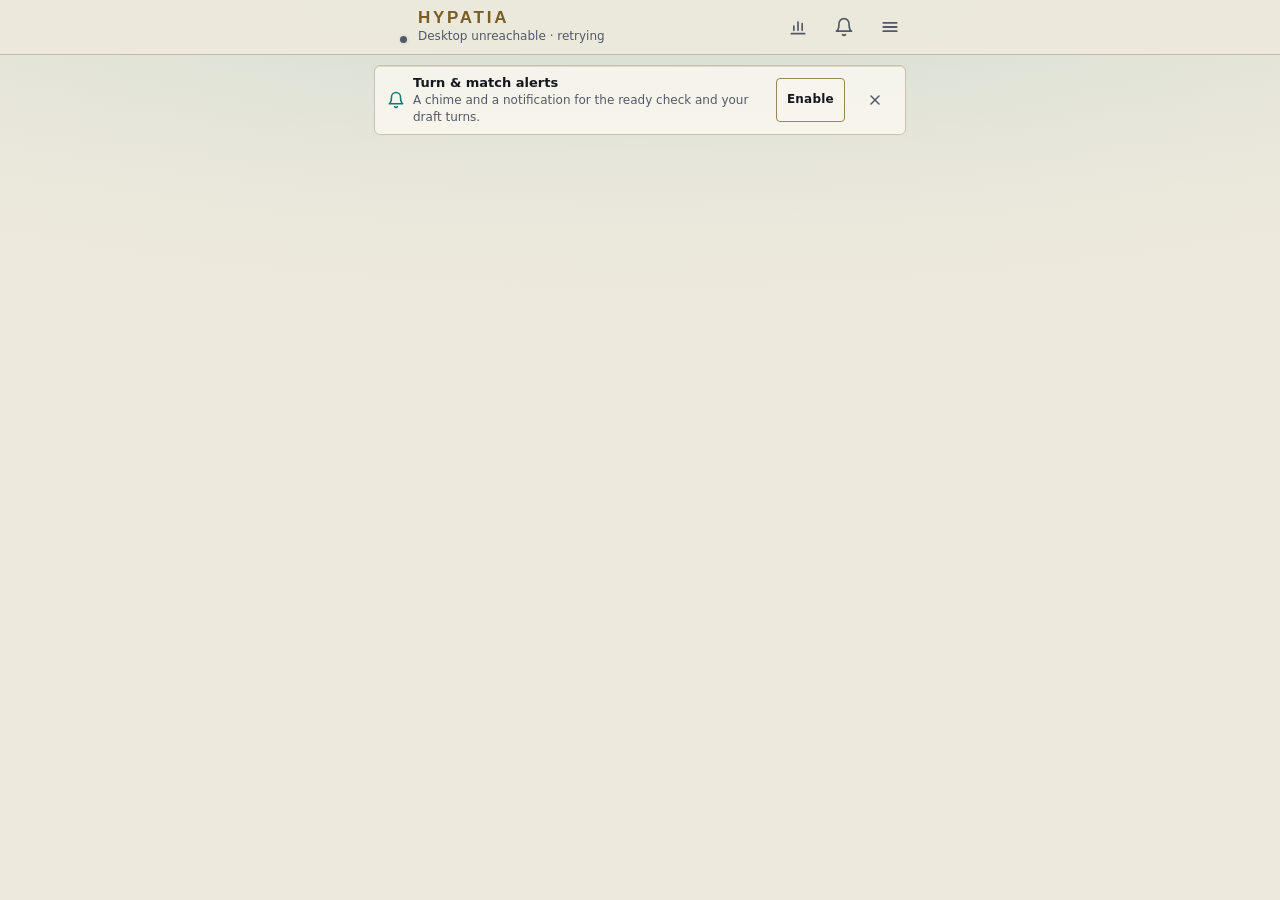
==== commit 27f3ee22: "feat(remote,desktop): focus draft selection, loadout, skins, and modern LoL modes" ====
--- a/crates/core/src/remote_ui.html
+++ b/crates/core/src/remote_ui.html
@@ -36,6 +36,7 @@
   --accent: #0ac8b9;
   --accent-soft: rgba(10, 200, 185, 0.14);
   --green: #45c47f;
+  --on-green: #06130b;
   --green-soft: rgba(69, 196, 127, 0.16);
   --danger: #f0605a;
   --danger-soft: rgba(240, 96, 90, 0.16);
@@ -86,6 +87,7 @@
   --accent: #087c73;
   --accent-soft: rgba(8, 124, 115, 0.12);
   --green: #1e7f48;
+  --on-green: #faf8f2;
   --green-soft: rgba(30, 127, 72, 0.12);
   --danger: #c9342e;
   --danger-soft: rgba(201, 52, 46, 0.12);
@@ -345,11 +347,16 @@
 .btn-signal .pt { width: 32px; height: 32px; border: 1px solid rgba(0, 0, 0, 0.35); }
 .btn-signal .lock-name { margin-left: auto; font-size: 18px; }
 .btn-accept {
-  width: 100%; min-height: 56px;
-  background: var(--green); color: #06130b;
-  font: 800 22px var(--font-display); letter-spacing: 0.08em;
-}
-.btn-quiet { width: 100%; min-height: var(--tap); color: var(--muted); font-weight: 600; font-size: 14px; }
+  width: 100%; min-height: 58px;
+  background: var(--green); color: var(--on-green);
+  font: 800 22px var(--font-display); letter-spacing: 0.08em; text-transform: uppercase;
+}
+.btn-quiet {
+  width: 100%; min-height: var(--tap);
+  border: 1px solid var(--rule); border-radius: var(--r-sm);
+  background: var(--glass-row);
+  color: var(--text); font-weight: 600; font-size: 14px;
+}
 .dock-row { display: grid; grid-template-columns: 1fr 1.4fr; gap: 8px; }
 
 /* ---- Bottom dock ---------------------------------------------------------------------------- */
@@ -510,64 +517,69 @@
 .dial .js-clock-wrap { align-items: center; }
 .queue-roles { display: inline-flex; align-items: center; gap: 8px; margin-top: 4px; padding: 5px 10px; border-radius: var(--r); border: 1px solid var(--rule); background: var(--glass-row); font-size: 12px; font-weight: 700; }
 
-.medal { position: relative; width: 224px; height: 224px; margin: 4px auto; display: grid; place-items: center; }
+.medal { position: relative; width: 228px; height: 228px; margin: 6px auto 4px; display: grid; place-items: center; }
 .medal .ring-svg { position: absolute; inset: 0; width: 100%; height: 100%; transform: rotate(-90deg); }
-.medal .ring-track { fill: none; stroke: var(--rule); stroke-width: 6; }
+.medal .ring-outer { fill: none; stroke: var(--gold-bright); stroke-width: 2; opacity: 0.72; }
+.medal .ring-track { fill: none; stroke: #223047; stroke-width: 7; }
 .medal .ring-fill {
-  fill: none; stroke: var(--signal); stroke-width: 6;
+  fill: none; stroke: #f5b400; stroke-width: 7;
   stroke-dasharray: 100; stroke-linecap: butt;
   transition: stroke-dashoffset 250ms linear, stroke 240ms ease;
 }
-.medal .ring-notch { fill: none; stroke: var(--shell); stroke-width: 8; stroke-dasharray: 0.5 9.5; }
-.u2 .ring-fill { stroke: var(--danger); }
-.medal.accepted .ring-fill { stroke: var(--accent); stroke-dashoffset: 0 !important; }
-.medal.declined .ring-fill { stroke: var(--danger); stroke-dashoffset: 0 !important; }
+.medal .ring-notch { fill: none; stroke: #070b12; stroke-width: 9; stroke-dasharray: 0.65 7.683; }
+.u2 .ring-fill { stroke: #f0605a; }
+.medal.accepted .ring-fill { stroke: #0ac8b9; stroke-dashoffset: 0 !important; }
+.medal.declined .ring-fill { stroke: #f0605a; stroke-dashoffset: 0 !important; }
 .medal-core {
   position: relative;
-  width: 182px; height: 182px; border-radius: 50%;
+  width: 176px; height: 176px; border-radius: 50%;
   overflow: hidden;
-  background: radial-gradient(circle at 50% 40%, #1c3346, #070b12 72%);
-  border: 2px solid var(--gold);
+  background: radial-gradient(circle at 50% 38%, #1c3346, #070b12 72%);
+  border: 2px solid var(--gold-bright);
   display: grid; place-items: center;
 }
-.medal-core::after { content: ""; position: absolute; inset: 0; background: radial-gradient(circle, rgba(5, 8, 13, 0.15), rgba(5, 8, 13, 0.62)); }
-.medal-num { position: relative; z-index: 1; font: 800 70px/1 var(--font-display); color: #eef0f5; font-variant-numeric: tabular-nums; }
+.medal-core::after { content: ""; position: absolute; inset: 0; background: radial-gradient(circle, rgba(5, 8, 13, 0.14), rgba(5, 8, 13, 0.62)); }
+.medal-num { position: relative; z-index: 1; font: 800 66px/0.92 var(--font-display); color: #eef0f5; font-variant-numeric: tabular-nums; margin-top: -12px; }
+.medal-sec { position: relative; z-index: 1; font: 700 11px/1 var(--font-mono); letter-spacing: 0.14em; color: #9aa7bd; margin-top: 56px; }
 .medal .js-clock-wrap { position: absolute; inset: 0; display: grid; place-items: center; }
 .medal .js-clock-wrap > * { grid-area: 1 / 1; }
-.medal-mark { position: relative; z-index: 1; width: 72px; height: 72px; }
-.medal.accepted .medal-mark { color: var(--accent); }
-.medal.declined .medal-mark { color: var(--danger); }
-
-/* ---- Champion select: turn HUD, compact tactical draft strip & full board ------------------- */
+.medal-mark { position: relative; z-index: 1; width: 68px; height: 68px; }
+.medal.accepted .medal-mark { color: #0ac8b9; }
+.medal.declined .medal-mark { color: #f0605a; }
+.ready-stage { padding: 24px 16px 20px; gap: 8px; }
+.ready-stage .title { font-size: 30px; letter-spacing: 0.04em; margin-top: 4px; }
+
+/* ---- Champion select: splash turn header, 1-line 5v5 mirror strip & full board -------------- */
 .plate-head { display: flex; align-items: center; justify-content: space-between; gap: 12px; }
+.cs-turn-plate { display: flex; flex-direction: column; gap: 8px; }
+.cs-turn-plate .clock { font-size: 46px; line-height: 0.88; }
+.cs-turn-bar { width: 100%; height: 4px; border-radius: 2px; background: var(--rule); overflow: hidden; }
+.cs-turn-bar i { display: block; height: 100%; background: var(--gold-bright); transform-origin: left center; transition: background-color 240ms ease; }
+.spot .cs-turn-bar i, .u1 .cs-turn-bar i { background: var(--signal); }
+.u2 .cs-turn-bar i { background: var(--danger); }
+
 .draft-hud { padding: 8px 10px; display: flex; flex-direction: column; gap: 7px; }
-.draft-strip { display: grid; grid-template-columns: repeat(5, 1fr); gap: 5px; }
-.draft-slot {
-  position: relative; overflow: hidden;
-  display: flex; flex-direction: column; align-items: center; gap: 3px;
-  padding: 5px 3px 4px;
-  border-radius: var(--r-sm);
-  border: 1px solid var(--rule);
-  background: var(--glass-row);
-  min-width: 0;
-}
-.draft-slot.self { border-color: var(--gold-bright); background: var(--raised); }
-.draft-slot.acting { border-color: var(--signal); background: var(--signal-soft); }
-.draft-slot .pt-wrap { position: relative; width: 38px; height: 38px; }
-.draft-slot .lane-pip {
-  position: absolute; left: -4px; top: -4px; z-index: 2;
-  width: 18px; height: 18px; border-radius: 50%;
-  display: inline-grid; place-items: center;
-  background: var(--shell); border: 1px solid currentColor;
-}
-.draft-slot .lock-pip {
-  position: absolute; right: -3px; bottom: -3px; z-index: 2;
-  width: 14px; height: 14px; border-radius: 50%;
+.draft-mirror {
+  display: grid; grid-template-columns: 1fr auto 1fr; align-items: center; gap: 6px;
+}
+.draft-side { display: flex; align-items: center; gap: 4px; min-width: 0; }
+.draft-side.enemy { justify-content: flex-end; }
+.draft-vs { font: 800 12px/1 var(--font-display); letter-spacing: 0.08em; color: var(--gold-bright); padding: 0 2px; }
+.mirror-pt {
+  position: relative;
+  width: 28px; height: 28px; flex-shrink: 0;
+}
+.mirror-pt .pt { width: 28px; height: 28px; border-color: var(--blue); }
+.mirror-pt.self .pt { border: 2px solid var(--gold-bright); }
+.mirror-pt.acting .pt { border: 2px solid var(--signal); }
+.mirror-pt.enemy .pt { border-color: var(--red); }
+.mirror-pt.enemy .pt.empty { border-color: var(--rule-strong); border-style: dashed; }
+.mirror-pt .lock-pip {
+  position: absolute; right: -2px; bottom: -2px; z-index: 2;
+  width: 11px; height: 11px; border-radius: 50%;
   display: inline-grid; place-items: center;
   background: var(--gold-bright); color: var(--on-plate);
 }
-.draft-slot-nm { width: 100%; text-align: center; font: 700 11px/1.15 var(--font-display); letter-spacing: 0.02em; text-transform: uppercase; color: var(--text); white-space: nowrap; overflow: hidden; text-overflow: ellipsis; }
-.draft-slot.empty-slot .draft-slot-nm { color: var(--muted); }
 .draft-bar {
   display: flex; align-items: center; justify-content: space-between; gap: 6px;
   padding-top: 6px; border-top: 1px solid var(--rule);
@@ -589,8 +601,10 @@
 .draft-toggle svg { width: 15px; height: 15px; transition: transform 180ms ease; }
 .draft-toggle.open svg { transform: rotate(180deg); }
 
-.swap-inline { padding: 10px 12px; display: flex; flex-direction: column; gap: 8px; }
-.swap-inline-btns { display: grid; grid-template-columns: 1fr 1fr; gap: 8px; }
+.swap-inline { padding: 8px 10px; display: flex; align-items: center; gap: 8px; flex-wrap: wrap; }
+.swap-inline-info { display: flex; align-items: center; gap: 8px; flex: 1; min-width: 150px; }
+.swap-inline-btns { display: flex; gap: 6px; flex-shrink: 0; margin-left: auto; }
+.swap-inline-btns .btn { min-height: 44px; padding: 0 12px; font-size: 13px; }
 
 .board { padding: 6px; display: flex; flex-direction: column; gap: 4px; }
 .ally {
@@ -687,7 +701,7 @@
 .champ:disabled { opacity: 0.34; }
 .empty-note { padding: 18px 4px; text-align: center; color: var(--muted); font-size: 13px; }
 
-/* Skin carousel */
+/* Skin carousel (86% wide peeking showcase) */
 .carousel {
   display: flex; gap: 10px;
   overflow-x: auto; scroll-snap-type: x mandatory;
@@ -697,7 +711,7 @@
 }
 .carousel::-webkit-scrollbar { display: none; }
 .skin {
-  position: relative; flex: 0 0 84%;
+  position: relative; flex: 0 0 86%;
   aspect-ratio: 16 / 10;
   scroll-snap-align: center;
   border-radius: var(--r);
@@ -714,27 +728,44 @@
 }
 .skin-crest svg { width: 76px; height: 76px; }
 .skin .art { object-position: 50% 18%; z-index: 1; }
-.skin::after { content: ""; position: absolute; inset: 0; z-index: 2; background: linear-gradient(180deg, transparent 45%, rgba(5, 8, 13, 0.88)); }
+.skin::after { content: ""; position: absolute; inset: 0; z-index: 2; background: linear-gradient(180deg, transparent 42%, rgba(5, 8, 13, 0.90)); }
 .skin-label { position: absolute; left: 12px; right: 12px; bottom: 10px; z-index: 3; display: flex; align-items: flex-end; justify-content: space-between; gap: 8px; }
-.skin-name { font: 800 20px/1.05 var(--font-display); text-transform: uppercase; color: #eef0f5; letter-spacing: 0.02em; }
+.skin-name { font: 800 22px/1.02 var(--font-display); text-transform: uppercase; color: #eef0f5; letter-spacing: 0.02em; }
 .skin.sel { border: 2px solid var(--gold-bright); }
-.skin .tag { background: rgba(5, 8, 13, 0.65); }
-.carousel-foot { display: flex; justify-content: center; gap: 5px; margin-top: 10px; }
+.skin .tag { background: rgba(5, 8, 13, 0.72); }
+.carousel-foot { display: flex; justify-content: center; gap: 5px; margin-top: 8px; }
 .carousel-foot i { width: 6px; height: 6px; border-radius: 50%; background: var(--rule-strong); }
 .carousel-foot i.on { background: var(--gold-bright); }
 
-/* Loadout */
-.spell-pair { display: grid; grid-template-columns: 1fr 1fr; gap: 8px; }
-.spell-slot {
-  display: flex; align-items: center; gap: 10px;
-  min-height: 60px; padding: 8px 10px;
-  border: 1px solid var(--rule); border-radius: var(--r);
-  background: var(--glass-row); text-align: left;
-}
-.spell-slot.focus { border-color: var(--gold-bright); box-shadow: inset 0 0 0 1px var(--gold-bright); background: var(--raised); }
+/* Unified 1-Tap Prep & Loadout */
+.prep-sec { padding: 12px 0; border-top: 1px solid var(--rule); }
+.prep-sec:first-child { padding-top: 0; border-top: 0; }
+.prep-sec-head { display: flex; align-items: center; justify-content: space-between; gap: 8px; margin-bottom: 10px; }
+.prep-sec-head .eyebrow { display: flex; align-items: center; gap: 8px; flex: 1; }
+.prep-sec-head .eyebrow::after { content: ""; flex: 1; height: 1px; background: var(--rule); }
+.spell-duel {
+  display: grid; grid-template-columns: 1fr auto 1fr; align-items: center; gap: 10px;
+}
+.spell-btn {
+  display: flex; flex-direction: column; align-items: center; gap: 6px;
+  min-height: 76px; padding: 8px 6px;
+  border-radius: var(--r); border: 1px solid transparent;
+  background: transparent; text-align: center;
+  transition: border-color 140ms ease, background-color 140ms ease;
+}
+.spell-btn.focus { border-color: var(--gold-bright); background: var(--raised); }
+.spell-btn .pt { width: 48px; height: 48px; border-color: var(--gold); }
+.spell-btn-lbl { display: inline-flex; align-items: center; gap: 5px; font-size: 13px; font-weight: 700; max-width: 100%; }
+.spell-swap-orb {
+  width: 44px; height: 44px; border-radius: 50%;
+  border: 1px solid var(--rule-strong); background: var(--glass-row);
+  display: inline-grid; place-items: center; color: var(--text);
+  transition: transform 140ms ease, border-color 140ms ease;
+}
+.spell-swap-orb:active { transform: scale(0.94); border-color: var(--gold-bright); }
 .keycap {
   display: inline-grid; place-items: center;
-  min-width: 20px; height: 18px; padding: 0 4px;
+  min-width: 19px; height: 18px; padding: 0 4px;
   border-radius: 3px; border: 1px solid var(--rule-strong); background: var(--backdrop);
   font: 700 11px/1 var(--font-mono); color: var(--gold-bright);
 }
@@ -756,6 +787,7 @@
 .hl-item { width: 64px; display: flex; flex-direction: column; align-items: center; gap: 3px; min-width: 0; }
 .hl-item .meta { font-size: 11px; width: 100%; text-align: center; }
 .tag.online { border-color: var(--accent); color: var(--accent); background: var(--accent-soft); }
+.tag.green { border-color: var(--green); color: var(--green); background: var(--green-soft); }
 .hl-link { font: 700 12px var(--font-ui); color: var(--accent); text-decoration: underline; text-underline-offset: 3px; min-height: var(--tap); display: inline-flex; align-items: center; }
 .hl-apply { display: flex; justify-content: flex-end; padding: 0 0 8px; }
 .dmg { margin-top: 10px; }
@@ -789,16 +821,22 @@
 .chip.active { border-color: var(--text); background: var(--raised); }
 .chip.sub-active { border-color: var(--accent); background: var(--accent-soft); }
 .seg { display: inline-grid; grid-template-columns: 1fr 1fr; gap: 3px; padding: 3px; border: 1px solid var(--rule); border-radius: var(--r-sm); }
-.seg button { min-height: 34px; padding: 0 12px; border-radius: 3px; font-size: 12px; font-weight: 700; color: var(--muted); }
+.seg button { min-height: 36px; padding: 0 12px; border-radius: 3px; font-size: 12px; font-weight: 700; color: var(--muted); }
 .seg button.active { background: var(--plate); color: var(--on-plate); }
 .page-row {
   width: 100%;
   display: flex; align-items: center; gap: 10px;
-  min-height: 56px; padding: 8px 10px;
+  min-height: 58px; padding: 8px 10px;
   border: 1px solid var(--rule); border-radius: var(--r);
   background: var(--glass-row); text-align: left;
 }
-.page-row.current { border-color: var(--text); background: var(--raised); }
+.page-row.current { border-color: var(--gold-bright); background: var(--raised); }
+.page-apply {
+  display: inline-flex; align-items: center; justify-content: center;
+  min-height: 32px; padding: 0 11px; border-radius: var(--r-sm);
+  background: var(--plate); color: var(--on-plate);
+  font-size: 12px; font-weight: 800; flex-shrink: 0;
+}
 .sub-k { margin: 12px 0 6px; font: 700 11px var(--font-mono); letter-spacing: 0.08em; text-transform: uppercase; color: var(--muted); }
 
 /* Team tab */
@@ -823,13 +861,52 @@
   border-left: 1px solid var(--gold); border-right: 1px solid var(--gold);
 }
 .hud-clock .js-clock-wrap { align-items: center; }
-.hud-mode { font: 700 11px var(--font-mono); color: var(--muted); letter-spacing: 0.06em; }
+.hud-mode { font: 700 11px var(--font-mono); color: var(--muted); letter-spacing: 0.06em; text-transform: uppercase; }
+
+/* Live Objective Timer Strip (from LiveBoard::pits) */
+.pit-bar {
+  display: grid; grid-auto-flow: column; grid-auto-columns: 1fr;
+  border-radius: var(--r); border: 1px solid var(--rule);
+  background: var(--glass); overflow: hidden;
+}
+.pit-cell {
+  display: flex; flex-direction: column; align-items: center; justify-content: center; gap: 3px;
+  padding: 9px 6px; border-left: 1px solid var(--rule); min-width: 0;
+}
+.pit-cell:first-child { border-left: 0; }
+.pit-cell-top { display: inline-flex; align-items: center; gap: 5px; color: var(--muted); }
+.pit-cell-lbl { font: 700 11px/1.1 var(--font-mono); letter-spacing: 0.04em; text-transform: uppercase; color: var(--muted); }
+.pit-cell-val { font: 800 17px/1 var(--font-display); letter-spacing: 0.03em; font-variant-numeric: tabular-nums; color: var(--text); }
+.pit-cell.up .pit-cell-top, .pit-cell.up .pit-cell-val { color: var(--accent); }
+.pit-cell.mine .pit-cell-top, .pit-cell.mine .pit-cell-val { color: var(--blue); }
+
+/* Head-to-Head Lane Duel Card */
+.duel-card { border-color: var(--gold-bright); padding: 12px 10px 10px; display: flex; flex-direction: column; gap: 10px; }
+.duel-grid { display: grid; grid-template-columns: 1fr auto 1fr; align-items: center; gap: 6px; }
+.duel-side { display: flex; align-items: center; gap: 7px; min-width: 0; }
+.duel-side.enemy { flex-direction: row-reverse; text-align: right; }
+.duel-side .pt { width: 40px; height: 40px; }
+.duel-nm { font: 800 18px/1 var(--font-display); text-transform: uppercase; letter-spacing: 0.02em; }
+.duel-side.enemy .duel-nm { color: var(--red); }
+.duel-kda { font: 700 13px/1.25 var(--font-mono); color: var(--text); margin-top: 2px; white-space: nowrap; }
+.duel-sub { font: 600 11px/1.2 var(--font-mono); color: var(--muted); white-space: nowrap; letter-spacing: -0.02em; }
+.duel-vs { font: 800 13px/1 var(--font-display); letter-spacing: 0.08em; color: var(--gold-bright); }
+.duel-deltas {
+  display: grid; grid-template-columns: repeat(3, 1fr);
+  border-top: 1px solid var(--rule); padding-top: 8px; text-align: center;
+}
+.duel-delta { font: 700 13px/1.15 var(--font-mono); border-left: 1px solid var(--rule); padding: 0 4px; }
+.duel-delta:first-child { border-left: 0; }
+.duel-delta.pos { color: var(--green); }
+.duel-delta.neg { color: var(--red); }
+.duel-delta.gold { color: var(--gold-bright); }
+
 .me { display: flex; align-items: center; gap: 12px; }
 .me .pt { width: 60px; height: 60px; }
 .me-name { font: 800 24px/1 var(--font-display); text-transform: uppercase; }
 .me-kda { margin-left: auto; text-align: right; }
 .me-kda b { display: block; font: 800 30px/1 var(--font-display); font-variant-numeric: tabular-nums; }
-.stats-line { display: flex; gap: 14px; margin-top: 4px; font-size: 13px; color: var(--muted); }
+.stats-line { display: flex; flex-wrap: wrap; gap: 4px 14px; margin-top: 4px; font-size: 13px; color: var(--muted); }
 .stats-line b { color: var(--text); font-weight: 700; }
 .death { border-color: var(--danger); background: linear-gradient(180deg, var(--danger-soft), transparent), var(--glass); }
 .death .js-clock-wrap { align-items: flex-end; }
@@ -865,17 +942,122 @@
 .tile.wide b { font-size: 34px; }
 .team-head { display: flex; align-items: center; justify-content: space-between; margin: 4px 4px 6px; }
 
-/* ---- Mode switch (Match | Stats), last row of the dock --------------------------------------- */
-.mode-row { display: grid; grid-template-columns: 1fr 1fr; gap: 3px; padding: 3px; border: 1px solid var(--rule); border-radius: var(--r-sm); background: var(--glass-row); }
-.mode-btn {
-  min-height: var(--tap);
-  display: inline-flex; align-items: center; justify-content: center; gap: 8px;
-  border: 1px solid transparent; border-radius: 3px;
-  font: 700 13px var(--font-display); letter-spacing: 0.12em; text-transform: uppercase;
-  color: var(--muted);
-}
-.mode-btn .icon { width: 17px; height: 17px; }
-.mode-btn.active { background: var(--raised); border-color: var(--text); color: var(--text); }
+/* ---- Secondary Guide sheet, Comfort strip, Chromas, Queue & Swiftplay cards ---------------- */
+.sheet-backdrop {
+  position: fixed; inset: 0; z-index: 26;
+  background: rgba(5, 8, 13, 0.72);
+  display: flex; align-items: flex-end; justify-content: center;
+}
+[data-theme="light"] .sheet-backdrop { background: rgba(20, 23, 31, 0.48); }
+.sheet-backdrop[hidden] { display: none; }
+.sheet {
+  width: 100%; max-width: 560px; max-height: 82vh;
+  display: flex; flex-direction: column;
+  background: var(--shell);
+  border-top: 1px solid var(--gold-bright);
+  border-radius: var(--r) var(--r) 0 0;
+  padding-bottom: env(safe-area-inset-bottom);
+}
+.sheet-head {
+  display: flex; align-items: center; justify-content: space-between; gap: 10px;
+  padding: 10px 14px; border-bottom: 1px solid var(--rule);
+}
+.sheet-body {
+  padding: 12px 14px 20px; overflow-y: auto;
+  display: flex; flex-direction: column; gap: 10px;
+}
+.draft-actions { display: inline-flex; align-items: center; gap: 6px; flex-shrink: 0; }
+.guide-pill {
+  position: relative; height: 30px; padding: 0 10px;
+  display: inline-flex; align-items: center; gap: 5px;
+  border: 1px solid var(--rule-strong); border-radius: var(--r-sm);
+  background: var(--glass-row);
+  font: 700 11px var(--font-mono); letter-spacing: 0.05em; text-transform: uppercase;
+  color: var(--text);
+}
+.guide-pill::after { content: ""; position: absolute; inset: -7px 0; }
+.guide-pill svg { width: 14px; height: 14px; color: var(--accent); }
+.comfort-wrap { margin-bottom: 10px; }
+.comfort-head { display: flex; align-items: center; justify-content: space-between; gap: 8px; margin-bottom: 6px; }
+.comfort-strip {
+  display: flex; gap: 8px; overflow-x: auto; scrollbar-width: none;
+  margin: 0 -14px; padding: 2px 14px 4px;
+}
+.comfort-strip::-webkit-scrollbar { display: none; }
+.comfort-btn {
+  position: relative; flex-shrink: 0; width: 54px;
+  display: flex; flex-direction: column; align-items: center; gap: 3px;
+}
+.comfort-btn .pt { width: 46px; height: 46px; border-color: var(--gold); }
+.comfort-btn.sel .pt { border: 2px solid var(--gold-bright); }
+.comfort-btn .champ-name { font-size: 11px; }
+.fav-pip {
+  position: absolute; top: -2px; right: 2px; z-index: 2;
+  width: 15px; height: 15px; border-radius: 50%;
+  display: inline-grid; place-items: center;
+  background: var(--shell); border: 1px solid var(--gold-bright); color: var(--gold-bright);
+}
+.champ { position: relative; }
+.ally-pip {
+  position: absolute; top: 3px; left: 3px; z-index: 2;
+  padding: 1px 4px; border-radius: 3px;
+  background: var(--shell); border: 1px solid var(--blue); color: var(--blue);
+  font: 700 11px/1.1 var(--font-mono);
+}
+.star-btn {
+  min-width: 44px; min-height: 44px; padding: 0 10px;
+  display: inline-flex; align-items: center; justify-content: center; gap: 5px;
+  border: 1px solid var(--rule-strong); border-radius: var(--r-sm);
+  background: var(--glass-row); color: var(--muted); font-size: 12px; font-weight: 700;
+}
+.star-btn.on { border-color: var(--gold-bright); color: var(--gold-bright); background: var(--raised); }
+.smite-warn {
+  display: flex; align-items: center; justify-content: space-between; gap: 10px;
+  padding: 8px 10px; margin-bottom: 10px;
+  border: 1px solid var(--danger); border-radius: var(--r-sm);
+  background: var(--danger-soft); color: var(--text); font-size: 13px; font-weight: 700;
+}
+.seg.three { display: grid; grid-template-columns: repeat(3, 1fr); width: 100%; }
+.seg button { min-height: 44px; }
+.rec-card {
+  display: flex; flex-direction: column; gap: 8px;
+  padding: 10px 12px; border: 1px solid var(--rule); border-radius: var(--r);
+  background: var(--glass-row);
+}
+.rec-card.current { border-color: var(--gold-bright); background: var(--raised); }
+.rec-actions { display: flex; align-items: center; gap: 6px; flex-wrap: wrap; }
+.chroma-sec { margin-top: 12px; padding-top: 10px; border-top: 1px solid var(--rule); }
+.chroma-swatches { display: flex; align-items: center; gap: 6px; flex-wrap: wrap; margin-top: 6px; }
+.chroma-btn {
+  width: 44px; height: 44px; border-radius: var(--r-sm);
+  border: 1px solid var(--rule); background: var(--glass-row);
+  display: inline-grid; place-items: center;
+}
+.chroma-btn.sel { border: 2px solid var(--gold-bright); background: var(--raised); }
+.chroma-dot {
+  width: 24px; height: 24px; border-radius: 50%;
+  border: 1px solid rgba(255, 255, 255, 0.35);
+}
+.queue-grid { display: grid; grid-template-columns: repeat(2, 1fr); gap: 8px; margin-top: 10px; }
+.queue-card {
+  min-height: 52px; padding: 10px 12px;
+  display: flex; align-items: center; justify-content: space-between; gap: 8px;
+  border: 1px solid var(--rule); border-radius: var(--r);
+  background: var(--glass-row); text-align: left; font-weight: 700; font-size: 14px;
+}
+.queue-card.active { border-color: var(--text); background: var(--raised); }
+.swift-slots { display: grid; grid-template-columns: 1fr 1fr; gap: 8px; margin-bottom: 10px; }
+.swift-slot {
+  min-height: 68px; padding: 8px 10px;
+  display: flex; align-items: center; gap: 8px;
+  border: 1px solid var(--rule); border-radius: var(--r);
+  background: var(--glass-row); text-align: left; min-width: 0;
+}
+.swift-slot.focus { border-color: var(--gold-bright); background: var(--raised); }
+.stats-back {
+  display: flex; align-items: center; justify-content: space-between; gap: 10px;
+  padding: 8px 12px;
+}
 
 /* ---- Stats tab: Champion Stats, read-only ---------------------------------------------------- */
 .st-hero { display: flex; align-items: center; gap: 12px; }
@@ -898,6 +1080,11 @@
 .st-role span { max-width: 100%; overflow: hidden; text-overflow: ellipsis; white-space: nowrap; padding: 0 2px; }
 .st-role.active { border-color: var(--text); background: var(--raised); color: var(--text); }
 .st-seg { display: grid; grid-template-columns: repeat(3, 1fr); gap: 3px; padding: 3px; border: 1px solid var(--rule); border-radius: var(--r-sm); margin-top: 10px; }
+.st-seg.one { grid-template-columns: 1fr; }
+.st-seg.two { grid-template-columns: 1fr 1fr; }
+.st-seg.four { grid-template-columns: repeat(2, 1fr); }
+.st-seg.wrap { display: flex; flex-wrap: wrap; }
+.st-seg.wrap button { flex: 1 1 30%; padding: 0 8px; }
 .st-seg button { min-height: var(--tap); border-radius: 3px; border: 1px solid transparent; font-size: 13px; font-weight: 700; color: var(--muted); }
 .st-seg button.active { background: var(--raised); border-color: var(--text); color: var(--text); }
 .st-state { display: flex; align-items: flex-start; gap: 10px; padding: 6px 0; font-size: 13px; color: var(--muted); line-height: 1.45; }
@@ -941,10 +1128,14 @@
 .st-row:first-of-type { border-top: 0; }
 .st-row:active { background: var(--raised); }
 .st-rank { width: 22px; flex-shrink: 0; text-align: right; font: 600 12px var(--font-mono); color: var(--muted); }
-.tier-badge { width: 28px; height: 28px; flex-shrink: 0; display: grid; place-items: center; border-radius: var(--r-sm); border: 1px solid var(--rule-strong); font: 800 17px var(--font-display); color: var(--muted); }
+.tier-badge { width: 30px; height: 28px; flex-shrink: 0; display: grid; place-items: center; border-radius: var(--r-sm); border: 1px solid var(--rule-strong); font: 800 16px var(--font-display); color: var(--muted); }
+.tier-badge.SPlus { color: var(--gold-bright); border-color: var(--gold-bright); background: rgba(200, 170, 110, 0.28); }
 .tier-badge.S { color: var(--gold-bright); border-color: var(--gold-bright); background: rgba(200, 170, 110, 0.16); }
 .tier-badge.A { color: var(--accent); border-color: var(--accent); }
 .tier-badge.B { color: var(--text); border-color: var(--rule-strong); }
+.verdict-chip { display: inline-flex; align-items: center; padding: 1px 6px; border-radius: var(--r-sm); border: 1px solid var(--rule); font: 700 11px var(--font-mono); color: var(--muted); background: var(--raised); }
+.verdict-chip.Good { color: var(--blue); border-color: var(--blue); background: rgba(59, 158, 255, 0.14); }
+.verdict-chip.Hard { color: var(--red); border-color: var(--red); background: rgba(240, 96, 90, 0.14); }
 .st-fig { flex-shrink: 0; text-align: right; }
 .st-fig b { display: block; font: 700 15px/1.2 var(--font-mono); font-variant-numeric: tabular-nums; }
 .st-fig span { font: 600 11px var(--font-mono); color: var(--muted); white-space: nowrap; }
@@ -957,9 +1148,31 @@
 .res { display: inline-grid; place-items: center; min-width: 44px; height: 22px; padding: 0 6px; border-radius: var(--r-sm); border: 1px solid; font: 700 11px var(--font-mono); letter-spacing: 0.04em; }
 .res.win { color: var(--blue); border-color: var(--blue); background: var(--blue-soft); }
 .res.loss { color: var(--red); border-color: var(--red); background: var(--red-soft); }
-.kit { display: flex; align-items: center; gap: 3px; margin-top: 5px; }
+.res.rmk { color: var(--muted); border-color: var(--rule-strong); background: var(--raised); }
+.kit { display: flex; align-items: center; gap: 3px; margin-top: 5px; flex-wrap: wrap; }
 .st-tiles { display: grid; grid-template-columns: repeat(3, 1fr); gap: 6px; }
 .st-tiles .tile.wide b { font-size: 30px; }
+.rp-grid { display: grid; grid-template-columns: 1fr 1fr; gap: 10px; margin-top: 10px; }
+.rp-col { display: flex; flex-direction: column; gap: 6px; }
+.rp-row { display: flex; align-items: center; gap: 6px; flex-wrap: nowrap; }
+.rp-node { display: inline-flex; border-radius: 9999px; }
+.rp-node.dim { opacity: 0.25; }
+.rp-node.key-on { outline: 1px solid var(--gold-bright); }
+.rp-node.on { outline: 1px solid var(--accent); }
+.rank-card { display: flex; align-items: center; justify-content: space-between; gap: 10px; padding: 10px 12px; border: 1px solid var(--gold); border-radius: var(--r-sm); background: var(--raised); margin-bottom: 10px; }
+.rank-card b { font: 800 20px var(--font-display); color: var(--gold-bright); letter-spacing: 0.02em; }
+.role-grid { display: grid; grid-template-columns: repeat(2, 1fr); gap: 6px; margin-top: 8px; }
+.role-card { display: flex; align-items: center; gap: 8px; padding: 8px 10px; border: 1px solid var(--rule); border-radius: var(--r-sm); background: var(--panel); color: var(--text); text-align: left; min-height: 44px; cursor: pointer; }
+.role-card.active { border-color: var(--text); background: var(--raised); }
+.sess-head { display: flex; align-items: center; justify-content: space-between; padding: 4px 8px; margin: 8px 0 4px; border-radius: var(--r-sm); background: var(--backdrop); font: 700 11px var(--font-mono); color: var(--muted); }
+.sess-head b { color: var(--text); }
+.sc-pill { display: inline-flex; align-items: center; gap: 4px; }
+.sc-num { display: inline-flex; align-items: center; justify-content: center; min-width: 24px; height: 20px; padding: 0 4px; border-radius: var(--r-sm); border: 1px solid var(--rule); background: var(--raised); font: 700 11px var(--font-mono); color: var(--muted); }
+.sc-num.hi { border-color: var(--gold-bright); color: var(--gold-bright); }
+.sc-num.mid { border-color: var(--accent); color: var(--text); }
+.mbadge { display: inline-flex; align-items: center; justify-content: center; height: 20px; padding: 0 5px; border-radius: var(--r-sm); font: 700 11px var(--font-mono); border: 1px solid var(--rule-strong); background: var(--raised); color: var(--text); }
+.mbadge.mvp { border-color: var(--gold-bright); color: var(--gold-bright); background: rgba(110,87,48,0.28); }
+.mbadge.ace { border-color: var(--accent); color: var(--accent); background: rgba(10,200,185,0.16); }
 
 @media (max-width: 360px) {
   .clock.specimen { font-size: 48px; }
@@ -985,6 +1198,9 @@
         </div>
       </div>
       <div class="top-actions">
+        <button id="stats-top-btn" class="icon-btn" type="button" aria-label="Stats" aria-pressed="false">
+          <svg class="icon" viewBox="0 0 24 24" fill="none" stroke="currentColor" stroke-width="2" stroke-linecap="round" stroke-linejoin="round" aria-hidden="true"><path d="M4 20h16M7 16v-5M12 16V6M17 16v-8"/></svg>
+        </button>
         <button id="alert-top-btn" class="icon-btn" type="button" aria-label="Alerts">
           <svg class="icon" viewBox="0 0 24 24" fill="none" stroke="currentColor" stroke-width="2" stroke-linecap="round" stroke-linejoin="round" aria-hidden="true"><path d="M18 8a6 6 0 0 0-12 0c0 7-3 9-3 9h18s-3-2-3-9"/><path d="M13.73 21a2 2 0 0 1-3.46 0"/></svg>
         </button>
@@ -1049,6 +1265,8 @@
   <div id="bottom-dock" class="dock" hidden>
     <div id="dock-content" class="dock-inner"></div>
   </div>
+
+  <div id="guide-sheet" class="sheet-backdrop" hidden></div>
 
   <div id="toast" class="toast" role="status" aria-live="polite"></div>
 
@@ -1249,23 +1467,64 @@
       stPage_popular: "Most popular page",
       stPage_alternative: "Alternative page",
       stPage_client: "Client's recommended page",
+      stPage_local: "Your most played page",
       stSameAsClient: "Same as the client's recommended page",
       stShards: "Shards",
       stItemPath: "Item path",
+      stByStage: "By stage",
+      stBySlot: "By slot",
       stage_Starting: "Starting",
       stage_Core: "Core",
       stage_Boots: "Boots",
       stage_Situational: "Situational",
+      stage_Slot1: "Item 1",
+      stage_Slot2: "Item 2",
+      stage_Slot3: "Item 3",
+      stage_Slot4: "Item 4",
+      stage_Slot5: "Item 5",
       stage_Items: "Items",
       stSkillOrder: "Skill order",
       stMaxFirst: "Max first",
+      stAltSkill: "Alternative",
+      stYourGames: "Your games",
+      stAllRanks: "All ranks",
+      stEmeraldPlus: "Emerald+",
+      stDiamondPlus: "Diamond+",
+      stMasterPlus: "Master+",
+      stRankPos: (r, tot) => `Rank ${r}/${tot}`,
+      stAllQueues: "All",
       stQueueSolo: "Solo/Duo",
+      stQueueFlex: "Flex",
       stQueueArena: "Arena",
       stAllRoles: "All",
+      stByRole: "By role",
       stPatch: p => `Patch ${p}`,
       stTierHint: "Tap a champion to open its build.",
       stNoTier: "No champion listed for this role.",
       stTierAria: (tier, name) => `Tier ${tier}, ${name}, open its build`,
+      stOffMeta: "Off-meta",
+      stSortTier: "Tier",
+      stSortWin: "Win",
+      stSortPick: "Pick",
+      stSortBan: "Ban",
+      stSortGames: "Games",
+      stGoodLane: "Good lane",
+      stEvenLane: "Even",
+      stHardLane: "Hard lane",
+      stYourMatchups: "Your matchups",
+      stShowAll: "Show all",
+      stTop8: "Top 8",
+      stYouRecord: r => `You: ${r}`,
+      stChampProfile: "Champion profile & benchmarks",
+      stDmgSplit: (p, m, tr) => `${p}% Physical · ${m}% Magic · ${tr}% True`,
+      stGpm: "Gold/m",
+      stVsMin: "VS/m",
+      stCsMin: "CS/m",
+      hlSuggestedPicks: "Suggested picks",
+      csBench: "ARAM Bench",
+      csBenchSwap: n => `Swap with ${n}`,
+      eogScoreboard: "Scoreboard",
+      eogDmgGold: "Damage & Gold",
       stHardest: "Hardest matchups",
       stEasiest: "Easiest matchups",
       stHardestFor: n => `Lowest win rate for ${n}`,
@@ -1280,6 +1539,9 @@
       stNoGames: "No games in your recent history yet.",
       stWinShort: "WIN",
       stLossShort: "LOSS",
+      stRmkShort: "RMK",
+      stNotInTotals: "not in totals",
+      stAvgScore: "Avg",
       stRecord: (w, l) => `${w}W ${l}L`,
       stWinRate: "Win rate",
       stDpm: "DPM",
@@ -1300,7 +1562,43 @@
       modeRift: "Rift",
       modeArena: "Arena",
       optionalRole: "Auto",
-      stPickBan: (p, b) => `P ${p} · B ${b}`
+      stPickBan: (p, b) => `P ${p} · B ${b}`,
+      secShort: "SEC",
+      pitUp: "UP",
+      applyShort: "Apply",
+      lvlDelta: n => `${n > 0 ? "+" : ""}${n} Lvl`,
+      csDelta: n => `${n > 0 ? "+" : ""}${n} CS`,
+      changeSpellHint: "Tap D or F to change",
+      tabPrep: "Runes & Spells",
+      backToMatch: "Back to match",
+      startLobby: "Start a lobby",
+      changeMode: "Change mode",
+      playAgain: "Play again",
+      rolelessReady: "No lane selection in this mode — ready to queue.",
+      saveSlots: "Save slots",
+      savedSlots: "Saved",
+      slotLabel: n => `Slot ${n}`,
+      chooseChampSlot: "Select champion",
+      pickIntent: n => `Intent: ${n}`,
+      declareIntent: "Hover your pick intent",
+      comfortTitle: "Favorites & comfort",
+      starChamp: "Favorite",
+      starredChamp: "Favorited",
+      allyHoverTag: "ALLY",
+      allyHoverWarn: n => `An ally is hovering ${n}`,
+      missingSmite: "Assigned Jungle without Smite",
+      equipSmite: "Equip Smite",
+      arenaFixedSpells: "Summoner spells are fixed in Arena.",
+      recRunes: "Recommended",
+      noRecRunes: "Hover or lock a champion to load recommended runes.",
+      applyBoth: "Runes + Spells",
+      editBuilder: "Customize",
+      applySpells: "Apply spells",
+      chromas: "Chromas",
+      baseSkin: "Base",
+      wardSkins: "Ward skin",
+      reroll: n => `Reroll (${n})`,
+      close: "Close"
     },
     fr: {
       title: "Hypatia — Télécommande mobile",
@@ -1493,23 +1791,64 @@
       stPage_popular: "Page la plus jouée",
       stPage_alternative: "Page alternative",
       stPage_client: "Page recommandée par le client",
+      stPage_local: "Votre page la plus jouée",
       stSameAsClient: "Identique à la page recommandée par le client",
       stShards: "Fragments",
       stItemPath: "Objets",
+      stByStage: "Par étape",
+      stBySlot: "Par emplacement",
       stage_Starting: "Départ",
       stage_Core: "Cœur",
       stage_Boots: "Bottes",
       stage_Situational: "Situationnels",
+      stage_Slot1: "Objet 1",
+      stage_Slot2: "Objet 2",
+      stage_Slot3: "Objet 3",
+      stage_Slot4: "Objet 4",
+      stage_Slot5: "Objet 5",
       stage_Items: "Objets",
       stSkillOrder: "Ordre des compétences",
       stMaxFirst: "Monter d'abord",
+      stAltSkill: "Alternative",
+      stYourGames: "Vos parties",
+      stAllRanks: "Tous rangs",
+      stEmeraldPlus: "Émeraude+",
+      stDiamondPlus: "Diamant+",
+      stMasterPlus: "Maître+",
+      stRankPos: (r, tot) => `Rang ${r}/${tot}`,
+      stAllQueues: "Toutes",
       stQueueSolo: "Solo/Duo",
+      stQueueFlex: "Flexible",
       stQueueArena: "Arène",
       stAllRoles: "Tous",
+      stByRole: "Par rôle",
       stPatch: p => `Patch ${p}`,
       stTierHint: "Touchez un champion pour ouvrir son build.",
       stNoTier: "Aucun champion classé pour ce rôle.",
       stTierAria: (tier, name) => `Rang ${tier}, ${name}, ouvrir son build`,
+      stOffMeta: "Hors-méta",
+      stSortTier: "Rang",
+      stSortWin: "Vict.",
+      stSortPick: "Pick",
+      stSortBan: "Ban",
+      stSortGames: "Parties",
+      stGoodLane: "Bonne lane",
+      stEvenLane: "Équilibré",
+      stHardLane: "Lane dure",
+      stYourMatchups: "Vos matchups",
+      stShowAll: "Tout afficher",
+      stTop8: "Top 8",
+      stYouRecord: r => `Vous : ${r}`,
+      stChampProfile: "Profil du champion & repères",
+      stDmgSplit: (p, m, tr) => `${p}% Phys. · ${m}% Mag. · ${tr}% Bruts`,
+      stGpm: "Or/m",
+      stVsMin: "Vis./m",
+      stCsMin: "CS/m",
+      hlSuggestedPicks: "Picks suggérés",
+      csBench: "Banc ARAM",
+      csBenchSwap: n => `Échanger avec ${n}`,
+      eogScoreboard: "Tableau",
+      eogDmgGold: "Dégâts & Or",
       stHardest: "Matchups les plus durs",
       stEasiest: "Matchups les plus faciles",
       stHardestFor: n => `Plus faible taux de victoire de ${n}`,
@@ -1524,6 +1863,9 @@
       stNoGames: "Aucune partie dans votre historique récent.",
       stWinShort: "VICT.",
       stLossShort: "DÉF.",
+      stRmkShort: "RMK",
+      stNotInTotals: "hors totaux",
+      stAvgScore: "Moy.",
       stRecord: (w, l) => `${w}V ${l}D`,
       stWinRate: "Victoires",
       stDpm: "DPM",
@@ -1544,7 +1886,43 @@
       modeRift: "Faille",
       modeArena: "Arène",
       optionalRole: "Auto",
-      stPickBan: (p, b) => `P ${p} · B ${b}`
+      stPickBan: (p, b) => `P ${p} · B ${b}`,
+      secShort: "SEC",
+      pitUp: "ACTIF",
+      applyShort: "Appliquer",
+      lvlDelta: n => `${n > 0 ? "+" : ""}${n} Niv`,
+      csDelta: n => `${n > 0 ? "+" : ""}${n} CS`,
+      changeSpellHint: "Touchez D ou F pour changer",
+      tabPrep: "Runes & Sorts",
+      backToMatch: "Retour à la partie",
+      startLobby: "Créer un salon",
+      changeMode: "Changer de mode",
+      playAgain: "Rejouer",
+      rolelessReady: "Pas de choix de voie dans ce mode — prêt à lancer.",
+      saveSlots: "Enregistrer",
+      savedSlots: "Enregistré",
+      slotLabel: n => `Emplacement ${n}`,
+      chooseChampSlot: "Choisir un champion",
+      pickIntent: n => `Intention : ${n}`,
+      declareIntent: "Survolez votre intention de choix",
+      comfortTitle: "Favoris & confort",
+      starChamp: "Favori",
+      starredChamp: "En favori",
+      allyHoverTag: "ALLIÉ",
+      allyHoverWarn: n => `Un allié survole ${n}`,
+      missingSmite: "Jungle assigné sans Châtiment",
+      equipSmite: "Équiper Châtiment",
+      arenaFixedSpells: "Les sorts d'invocateur sont fixes en Arène.",
+      recRunes: "Recommandées",
+      noRecRunes: "Survolez ou verrouillez un champion pour charger les runes recommandées.",
+      applyBoth: "Runes + Sorts",
+      editBuilder: "Modifier",
+      applySpells: "Appliquer les sorts",
+      chromas: "Chromas",
+      baseSkin: "Base",
+      wardSkins: "Balise",
+      reroll: n => `Relancer (${n})`,
+      close: "Fermer"
     }
   };
 
@@ -1556,6 +1934,7 @@
     7: { en: "Heal", fr: "Soins" },
     11: { en: "Smite", fr: "Châtiment" },
     12: { en: "Teleport", fr: "Téléportation" },
+    13: { en: "Clarity", fr: "Clarté" },
     14: { en: "Ignite", fr: "Embrasement" },
     21: { en: "Barrier", fr: "Barrière" },
     32: { en: "Mark", fr: "Marquage" }
@@ -1601,6 +1980,11 @@
   const storedOverride = store.get("hypatia_lang_override") || "";
   const storedServerLang = store.get("hypatia_last_server_lang") || "";
   const browserPrefLang = (navigator.language || "").toLowerCase().startsWith("fr") ? "fr" : "en";
+  let storedFavs = [];
+  try {
+    const parsedFavs = JSON.parse(store.get("hypatia_fav_champs") || "[]");
+    if (Array.isArray(parsedFavs)) storedFavs = parsedFavs.map(Number).filter(n => n > 0);
+  } catch (_) {}
 
   const ui = {
     state: null,
@@ -1611,16 +1995,32 @@
     theme: store.get("hypatia_theme")
       || (window.matchMedia && window.matchMedia("(prefers-color-scheme: light)").matches ? "light" : "dark"),
     csTab: "pick",
+    guideOpen: false,
     draftExpanded: false,
     liveTab: "allies",
     champQuery: "",
     champRole: "ALL",
+    favChamps: storedFavs,
+    lastDraftKey: "",
+    wasPickLocked: false,
+    activePageSig: "",
+    builderDirty: false,
     selectingFirstRole: true,
     lobbyFirst: "MIDDLE",
     lobbySecond: "TOP",
     lobbySynced: false,
+    lobbyQueueId: 0,
+    lobbyQueueOpen: false,
+    swiftSlot: 0,
+    swiftSlots: [],
+    swiftSyncedKey: "",
+    swiftChampOpen: false,
+    swiftQuery: "",
+    swiftSpellSlot: 1,
+    swiftSpellOpen: false,
     spellSlot: 1,
-    runeSubView: "saved",
+    spellPickerOpen: false,
+    runeSubView: "recommended",
     customPrimary: 8100,
     customSub: 8200,
     // 9 slots: [keystone, p1, p2, p3, s1, s2, shardOff, shardFlex, shardDef]
@@ -1637,6 +2037,7 @@
     toastTimer: null,
     turnFlashUntil: 0,
     wasTurn: false,
+    clockSig: "",
     viewKey: "",
     skinScrollKey: "",
     sceneKey: "",
@@ -1646,8 +2047,19 @@
     statsChamp: 0,
     statsPos: "",
     statsSearch: "",
+    buildQueue: "ranked_solo",
+    buildBracket: "emerald_plus",
+    itemView: "stage",
     tierQueue: "ranked_solo",
+    tierBracket: "emerald_plus",
     tierRole: "ALL",
+    tierSort: "tier",
+    tierDir: "asc",
+    tierOffMeta: false,
+    muAll: false,
+    eogTab: "board",
+    myQueue: "all",
+    myRole: "ALL",
     statsData: {},
     statsPending: "",
     statsSeq: 0,
@@ -1677,6 +2089,11 @@
     document.documentElement.lang = lang;
     document.title = t("title");
     if (!ui.customNameEdited) ui.customName = DEFAULT_CUSTOM_NAMES[lang];
+    const stBtn = $("stats-top-btn");
+    const inStats = ui.mode === "stats";
+    stBtn.classList.toggle("on", inStats);
+    stBtn.setAttribute("aria-pressed", String(inStats));
+    stBtn.setAttribute("aria-label", inStats ? t("backToMatch") : t("modeStats"));
     $("lang-lbl").textContent = t("language");
     $("lang-val").textContent = lang.toUpperCase();
     $("theme-lbl").textContent = t("theme");
@@ -1766,13 +2183,13 @@
       const total = Number(w.dataset.total);
       const now = dir < 0 ? Math.max(0, Math.ceil(base - elapsed)) : Math.floor(base + elapsed);
       const label = w.querySelector(".js-clock");
-      const text = fmtClock(now, w.dataset.fmt);
+      const text = (now === 0 && w.dataset.zeroLabel) ? w.dataset.zeroLabel : fmtClock(now, w.dataset.fmt);
       if (label && label.textContent !== text) label.textContent = text;
       const u = dir < 0 && !w.dataset.calm ? urgency(now) : 0;
       w.classList.toggle("u1", u === 1);
       w.classList.toggle("u2", u === 2);
       const frac = Math.min(1, now / Math.max(1, total));
-      const bar = w.querySelector(".js-bar i");
+      const bar = w.querySelector(".js-bar i") || (w.closest(".cs-turn-plate") && w.closest(".cs-turn-plate").querySelector(".js-bar i"));
       if (bar) bar.style.transform = `scaleX(${frac.toFixed(3)})`;
       const ring = w.querySelector(".js-ring");
       if (ring) ring.style.strokeDashoffset = String(100 - 100 * frac);
@@ -1837,8 +2254,13 @@
     const fr = activeLang() === "fr";
     if (u.includes("RANKED_SOLO") || u.includes("SOLO/DUO")) return fr ? "Classée Solo/Duo" : "Ranked Solo/Duo";
     if (u.includes("RANKED_FLEX") || u.includes("FLEX")) return fr ? "Classée Flexible" : "Ranked Flex";
+    if (u.includes("SWIFTPLAY") || u.includes("RAPIDE")) return fr ? "Partie rapide" : "Swiftplay";
     if (u.includes("DRAFT")) return fr ? "Normale Draft" : "Normal Draft";
     if (u.includes("ARAM")) return "ARAM";
+    if (u.includes("ARENA") || u.includes("CHERRY") || u.includes("ARÈNE")) return fr ? "Arène" : "Arena";
+    if (u.includes("ARURF")) return "ARURF";
+    if (u.includes("URF")) return "URF";
+    if (u.includes("BOT") || u.includes("IA") || u.includes("AI")) return fr ? "Coop vs IA" : "Co-op vs AI";
     return String(q || "").replace(/_/g, " ");
   }
   function gameModeLabel(raw) {
@@ -1877,6 +2299,7 @@
   const TOWER_SVG = `<svg width="14" height="14" viewBox="0 0 24 24" fill="currentColor" aria-hidden="true"><path d="M 6 4 H 9.5 V 7 H 14.5 V 4 H 18 V 9.5 L 16 11.5 V 18 L 19 21 H 5 L 8 18 V 11.5 L 6 9.5 Z"/></svg>`;
   const TAB_ICONS = {
     pick: `<svg viewBox="0 0 24 24" fill="none" stroke="currentColor" stroke-width="2" stroke-linecap="round" stroke-linejoin="round" aria-hidden="true"><rect x="3" y="3" width="7" height="7" rx="1"/><rect x="14" y="3" width="7" height="7" rx="1"/><rect x="3" y="14" width="7" height="7" rx="1"/><rect x="14" y="14" width="7" height="7" rx="1"/></svg>`,
+    prep: `<svg viewBox="0 0 24 24" fill="none" stroke="currentColor" stroke-width="2" stroke-linecap="round" stroke-linejoin="round" aria-hidden="true"><path d="M13 2L4 14h7l-1 8 9-12h-7z"/></svg>`,
     skins: `<svg viewBox="0 0 24 24" fill="none" stroke="currentColor" stroke-width="2" stroke-linecap="round" stroke-linejoin="round" aria-hidden="true"><path d="M12 3l2.6 5.4L20 11l-5.4 2.6L12 19l-2.6-5.4L4 11l5.4-2.6z"/></svg>`,
     loadout: `<svg viewBox="0 0 24 24" fill="none" stroke="currentColor" stroke-width="2" stroke-linecap="round" stroke-linejoin="round" aria-hidden="true"><path d="M12 3l7 4v6c0 4.5-3 7.2-7 8-4-.8-7-3.5-7-8V7z"/><path d="M12 8v8M9 12h6"/></svg>`,
     guide: `<svg viewBox="0 0 24 24" fill="none" stroke="currentColor" stroke-width="2" stroke-linecap="round" stroke-linejoin="round" aria-hidden="true"><circle cx="12" cy="12" r="9"/><path d="M15.5 8.5l-2 5.5-5.5 2 2-5.5z"/></svg>`,
@@ -1963,7 +2386,10 @@
       const act = cs.active_action;
       let champ = me && me.champion_id > 0 ? me.champion_id : 0;
       if (!champ && act && act.is_my_turn && act.action_type !== "ban") champ = act.champion_id || 0;
-      if (champ > 0) return { cat: "splash", id: skinFor(cs.selected_skin_id, champ), mode: "" };
+      if (!champ && cs.intent_action && cs.intent_action.champion_id > 0) champ = cs.intent_action.champion_id;
+      const activeSkin = (cs.available_skins || []).find(sk => sk.selected);
+      const sceneSkinId = activeSkin ? activeSkin.id : cs.selected_skin_id;
+      if (champ > 0) return { cat: "splash", id: skinFor(sceneSkinId, champ), mode: "" };
     }
     if (s.phase === "InProgress" && s.live_game) {
       const lg = s.live_game;
@@ -2167,21 +2593,17 @@
     morphChildren(a, b);
   }
 
-  /** The dock: the view's tabs and action, then the Match | Stats switch, always last. */
+  /** The dock: strictly the active phase's primary CTA and tabs. */
   function renderDock(html) {
     const dock = $("bottom-dock");
-    dock.hidden = false;
-    morphInto($("dock-content"), (html || "") + modeRowHtml());
+    if (!html) {
+      dock.hidden = true;
+      $("dock-content").innerHTML = "";
+    } else {
+      dock.hidden = false;
+      morphInto($("dock-content"), html);
+    }
     syncDockHeight();
-  }
-  const MATCH_SVG = `<svg class="icon" viewBox="0 0 24 24" fill="none" stroke="currentColor" stroke-width="2" stroke-linecap="round" stroke-linejoin="round" aria-hidden="true"><path d="M5 19L19 5M14 5h5v5M5 5l14 14M10 19H5v-5"/></svg>`;
-  const CHART_SVG = `<svg class="icon" viewBox="0 0 24 24" fill="none" stroke="currentColor" stroke-width="2" stroke-linecap="round" stroke-linejoin="round" aria-hidden="true"><path d="M4 20h16M7 16v-5M12 16V6M17 16v-8"/></svg>`;
-  function modeRowHtml() {
-    const stats = ui.mode === "stats";
-    return `<div class="mode-row" role="tablist" aria-label="${esc(t("modeLabel"))}" data-key="mode-row">
-        <button class="mode-btn ${stats ? "" : "active"}" role="tab" aria-selected="${!stats}" data-action="mode" data-mode="match">${MATCH_SVG}<span>${esc(t("modeMatch"))}</span></button>
-        <button class="mode-btn ${stats ? "active" : ""}" role="tab" aria-selected="${stats}" data-action="mode" data-mode="stats">${CHART_SVG}<span>${esc(t("modeStats"))}</span></button>
-      </div>`;
   }
   function syncDockHeight() {
     const dock = $("bottom-dock");
@@ -2196,15 +2618,169 @@
     ).join("")}</div>`;
   }
 
-  // ---- Lobby ----------------------------------------------------------------------------------
+  // ---- Lobby & Queue Selector -----------------------------------------------------------------
   const MINI_CHECK_SVG = `<svg width="14" height="14" viewBox="0 0 24 24" fill="none" stroke="currentColor" stroke-width="2.5" stroke-linecap="round" stroke-linejoin="round" aria-hidden="true"><path d="M5 12.5l4.5 4.5L19 7.5"/></svg>`;
+  const CHEV_RIGHT_SVG = `<svg width="12" height="12" viewBox="0 0 24 24" fill="none" stroke="currentColor" stroke-width="2.4" stroke-linecap="round" stroke-linejoin="round" aria-hidden="true"><path d="M9 5l7 7-7 7"/></svg>`;
+
+  function queueGridHtml(queues, activeId) {
+    if (!queues || !queues.length) return "";
+    return `<div class="queue-grid">${queues.map(q => `
+      <button class="queue-card ${q.queue_id === activeId ? "active" : ""}" data-action="create-lobby" data-queue="${q.queue_id}">
+        <span class="ellipsis">${esc(q.name)}</span>
+        ${CHEV_RIGHT_SVG}
+      </button>`).join("")}</div>`;
+  }
+
+  function normalizeSwiftSlot(src, fallbackPos, defPage) {
+    const cid = Number(src && src.champion_id) || 0;
+    return {
+      champion_id: cid,
+      champion_name: (src && src.champion_name) || "",
+      position: (src && src.position) || fallbackPos,
+      skin_id: Number(src && src.skin_id) || (cid > 0 ? cid * 1000 : 0),
+      spell1_id: Number(src && src.spell1_id) || 4,
+      spell2_id: Number(src && src.spell2_id) || 14,
+      perk_page_id: Number(src && src.perk_page_id) || defPage
+    };
+  }
+
+  function syncSwiftplaySlots(l) {
+    const raw = l.swiftplay_slots || [];
+    const defPage = ((l.rune_pages || []).find(p => p.current) || (l.rune_pages || [])[0] || {}).id || 0;
+    const serverPair = [normalizeSwiftSlot(raw[0], "MIDDLE", defPage), normalizeSwiftSlot(raw[1], "TOP", defPage)];
+    const key = `${l.queue_id}:${JSON.stringify(serverPair)}`;
+    if (key !== ui.swiftSyncedKey || ui.swiftSlots.length !== 2) {
+      ui.swiftSyncedKey = key;
+      ui.swiftSlots = serverPair.map(sl => ({ ...sl }));
+      if (ui.swiftSlot > 1) ui.swiftSlot = 0;
+    }
+    return serverPair;
+  }
+
+  function renderSwiftplayBody(l) {
+    const serverPair = syncSwiftplaySlots(l);
+    const dirty = JSON.stringify(ui.swiftSlots) !== JSON.stringify(serverPair);
+    const canSave = ui.swiftSlots.every(sl => sl.champion_id > 0);
+    renderDock(`<div class="dock-row">
+        <button class="btn btn-ghost ${dirty ? "btn-dirty" : ""}" data-action="save-swift-slots" ${canSave ? "" : "disabled"}>${dirty ? esc(t("saveSlots")) : `${MINI_CHECK_SVG}${esc(t("savedSlots"))}`}</button>
+        <button class="btn btn-plate" data-action="start-queue">${esc(t("findMatch"))}</button>
+      </div>`);
+    const cur = ui.swiftSlots[ui.swiftSlot] || ui.swiftSlots[0];
+    const spells = l.available_spells || [];
+    const s1Raw = spells.find(sp => sp.id === cur.spell1_id) || { id: cur.spell1_id || 4, name: "Flash" };
+    const s2Raw = spells.find(sp => sp.id === cur.spell2_id) || { id: cur.spell2_id || 14, name: "Ignite" };
+    const s1Name = spellName(s1Raw.id, s1Raw.name);
+    const s2Name = spellName(s2Raw.id, s2Raw.name);
+    const q = ui.swiftQuery.trim().toLowerCase();
+    const champs = (l.champions || []).filter(c => !q || c.name.toLowerCase().includes(q));
+    const slotSkins = ((l.slot_skins || [])[ui.swiftSlot] || []).filter(sk => Math.floor(sk.id / 1000) === cur.champion_id);
+    const pages = l.rune_pages || [];
+
+    return `
+      <section class="panel" data-key="swift-panel">
+        <div class="swift-slots">
+          ${ui.swiftSlots.map((sl, idx) => {
+            const cName = sl.champion_name || ((l.champions || []).find(c => c.id === sl.champion_id) || {}).name || "";
+            return `<button class="swift-slot ${ui.swiftSlot === idx ? "focus" : ""}" data-action="swift-focus" data-idx="${idx}">
+              ${champPt(sl.champion_id, cName, 40, ui.swiftSlot === idx ? "self" : "")}
+              <span class="grow">
+                <span class="slot-k">${esc(t("slotLabel", idx + 1))} · ${esc(laneInfo(sl.position).label)}</span><br>
+                <b class="ellipsis" style="display:block;font-size:14px">${esc(cName || t("chooseChampSlot"))}</b>
+              </span>
+              ${roundel(sl.position)}
+            </button>`;
+          }).join("")}
+        </div>
+        <div class="prep-sec">
+          <div class="between">
+            <span class="eyebrow">${esc(t("chooseChampSlot"))}</span>
+            <button class="btn btn-ghost btn-sm" data-action="swift-toggle-champs">${esc(ui.swiftChampOpen ? t("close") : t("chooseChampSlot"))}</button>
+          </div>
+          ${ui.swiftChampOpen || !(cur.champion_id > 0) ? `
+            <div class="search-wrap" style="margin-top:8px">
+              <input id="swift-search" class="search" type="search" autocomplete="off" placeholder="${esc(t("filterPick"))}" value="${esc(ui.swiftQuery)}">
+            </div>
+            <div class="champ-grid" style="margin-top:8px;max-height:220px;overflow-y:auto">
+              ${champs.map(c => `<button class="champ ${c.id === cur.champion_id ? "sel" : ""}" data-action="swift-champ" data-id="${c.id}" data-name="${esc(c.name)}">
+                ${pt("champion", c.id, esc(initials(c.name)), 0)}
+                <span class="champ-name">${esc(c.name)}</span>
+              </button>`).join("")}
+            </div>` : ""}
+        </div>
+        <div class="prep-sec">
+          <div class="eyebrow" style="margin-bottom:8px">${esc(t("roles"))}</div>
+          <div class="lane-grid">
+            ${LANE_META_BASE.map(item => `<button class="lane-btn ${cur.position === item.key ? "chosen" : ""}" data-action="swift-lane" data-lane="${item.key}">
+              ${roundel(item.key)}
+              <span>${esc(laneInfo(item.key).label)}</span>
+            </button>`).join("")}
+          </div>
+        </div>
+        <div class="prep-sec">
+          <div class="prep-sec-head"><span class="eyebrow">${esc(t("hlSpells"))}</span><span class="meta">${esc(t("changeSpellHint"))}</span></div>
+          <div class="spell-duel">
+            <button class="spell-btn ${ui.swiftSpellOpen && ui.swiftSpellSlot === 1 ? "focus" : ""}" data-action="swift-spell-slot" data-slot="1">
+              ${pt("spell", s1Raw.id, spellFallbackGlyph(s1Raw.id, s1Name), 44)}
+              <span class="spell-btn-lbl"><span class="keycap">${esc(t("slotD"))}</span><span class="ellipsis">${esc(s1Name)}</span></span>
+            </button>
+            <button class="spell-swap-orb" data-action="swift-swap-spells" aria-label="${esc(t("swapDF"))}">
+              <svg class="icon" style="width:18px;height:18px" viewBox="0 0 24 24" fill="none" stroke="currentColor" stroke-width="2" stroke-linecap="round" stroke-linejoin="round" aria-hidden="true"><path d="M16 3l4 4-4 4"/><path d="M20 7H4"/><path d="M8 21l-4-4 4-4"/><path d="M4 17h16"/></svg>
+            </button>
+            <button class="spell-btn ${ui.swiftSpellOpen && ui.swiftSpellSlot === 2 ? "focus" : ""}" data-action="swift-spell-slot" data-slot="2">
+              ${pt("spell", s2Raw.id, spellFallbackGlyph(s2Raw.id, s2Name), 44)}
+              <span class="spell-btn-lbl"><span class="keycap">${esc(t("slotF"))}</span><span class="ellipsis">${esc(s2Name)}</span></span>
+            </button>
+          </div>
+          ${ui.swiftSpellOpen ? `<div class="chip-grid">
+            ${spells.map(sp => {
+              const nm = spellName(sp.id, sp.name);
+              const on = (ui.swiftSpellSlot === 1 ? cur.spell1_id : cur.spell2_id) === sp.id;
+              return `<button class="chip ${on ? "active" : ""}" data-action="swift-pick-spell" data-id="${sp.id}">${pt("spell", sp.id, spellFallbackGlyph(sp.id, nm), 24, "no-rim")}<span>${esc(nm)}</span></button>`;
+            }).join("")}
+          </div>` : ""}
+        </div>
+        ${pages.length ? `<div class="prep-sec">
+          <div class="eyebrow" style="margin-bottom:8px">${esc(t("runes"))}</div>
+          <div class="chip-grid">${pages.map(pg => `<button class="chip ${cur.perk_page_id === pg.id ? "active" : ""}" data-action="swift-rune" data-id="${pg.id}">${pt("style", pg.primary_style_id, "", 20, "round no-rim")}<span>${esc(pg.name)}</span></button>`).join("")}</div>
+        </div>` : ""}
+        ${slotSkins.length ? `<div class="prep-sec">
+          <div class="eyebrow" style="margin-bottom:8px">${esc(t("tabSkins"))}</div>
+          <div class="chip-grid">${slotSkins.map(sk => `<button class="chip ${cur.skin_id === sk.id ? "active" : ""}" data-action="swift-skin" data-id="${sk.id}"><span>${esc(sk.name)}</span></button>`).join("")}</div>
+        </div>` : ""}
+      </section>`;
+  }
+
   function renderLobby(s) {
     const l = s.lobby;
-    if (!ui.lobbySynced && l) {
+    const qid = l ? l.queue_id : 0;
+    if ((!ui.lobbySynced || ui.lobbyQueueId !== qid) && l) {
       ui.lobbyFirst = l.first_position || "MIDDLE";
       ui.lobbySecond = l.second_position || "TOP";
+      ui.lobbyQueueId = qid;
       ui.lobbySynced = true;
     }
+    const canSwitchMode = (!l || l.is_leader) && (s.available_queues || []).length > 0;
+    const headPanel = `
+      <section class="panel" data-key="lobby-head">
+        <div class="between">
+          <div class="grow">
+            <h2 class="title">${esc((l && queueLabel(l.queue_name)) || t("leagueLobby"))}</h2>
+            <div class="sub-meta">${esc(t("lobby"))}${l && l.member_count ? " · " + esc(t("playersCount", l.member_count)) : ""}</div>
+          </div>
+          ${canSwitchMode ? `<button class="btn btn-ghost btn-sm" data-action="toggle-lobby-queues">${esc(ui.lobbyQueueOpen ? t("close") : t("changeMode"))}</button>`
+            : (l && l.member_count ? `<span class="tag gold">${esc(t("playersCount", l.member_count))}</span>` : "")}
+        </div>
+        ${canSwitchMode && ui.lobbyQueueOpen ? queueGridHtml(s.available_queues, qid) : ""}
+      </section>`;
+
+    if (l && l.is_swiftplay) {
+      return headPanel + renderSwiftplayBody(l);
+    }
+    if (l && l.is_roleless) {
+      renderDock(`<button class="btn btn-plate btn-block" data-action="start-queue">${esc(t("findMatch"))}</button>`);
+      return headPanel + `<section class="panel" data-key="lobby-roleless"><div class="meta">${esc(t("rolelessReady"))}</div></section>`;
+    }
+
     const dirty = !l || ui.lobbyFirst !== (l.first_position || "MIDDLE") || (ui.lobbyFirst !== "FILL" && ui.lobbySecond !== (l.second_position || "TOP"));
     renderDock(`<div class="dock-row">
         <button class="btn btn-ghost ${dirty ? "btn-dirty" : ""}" data-action="save-roles">${dirty ? esc(t("saveRoles")) : `${MINI_CHECK_SVG}${esc(t("savedRoles"))}`}</button>
@@ -2220,16 +2796,7 @@
         <span class="grow"><span class="slot-k">${esc(n === 1 ? t("primary") : t("secondary"))}</span><br><span class="slot-v">${esc(optional ? t("optionalRole") : l2.label)}</span></span>
       </button>`;
     };
-    return `
-      <section class="panel">
-        <div class="between">
-          <div class="grow">
-            <h2 class="title">${esc((l && queueLabel(l.queue_name)) || t("leagueLobby"))}</h2>
-            <div class="sub-meta">${esc(t("lobby"))}${l && l.member_count ? " · " + esc(t("playersCount", l.member_count)) : ""}</div>
-          </div>
-          ${l && l.member_count ? `<span class="tag gold">${esc(t("playersCount", l.member_count))}</span>` : ""}
-        </div>
-      </section>
+    return headPanel + `
       <section class="panel">
         <div class="section-head"><span class="eyebrow">${esc(t("roles"))}</span><span class="meta">${esc(t("lobbyHint"))}</span></div>
         <div class="role-pair">${slot(1, ui.lobbyFirst)}${slot(2, ui.lobbySecond)}</div>
@@ -2292,23 +2859,61 @@
       <button class="btn-quiet" data-action="decline-ready">${esc(t("decline"))}</button>`);
     const state = accepted ? "accepted" : (declined ? "declined" : "");
     const ring = `<svg class="ring-svg" viewBox="0 0 120 120" aria-hidden="true">
-        <circle class="ring-track" cx="60" cy="60" r="56"/>
-        <circle class="ring-fill js-ring" cx="60" cy="60" r="56" pathLength="100" style="stroke-dashoffset:${(100 - 100 * Math.min(1, left / total)).toFixed(2)}"/>
-        <circle class="ring-notch" cx="60" cy="60" r="56" pathLength="100"/>
+        <circle class="ring-outer" cx="60" cy="60" r="58.5"/>
+        <circle class="ring-track" cx="60" cy="60" r="53"/>
+        <circle class="ring-fill js-ring" cx="60" cy="60" r="53" pathLength="100" style="stroke-dashoffset:${(100 - 100 * Math.min(1, left / total)).toFixed(2)}"/>
+        <circle class="ring-notch" cx="60" cy="60" r="53" pathLength="100"/>
       </svg>`;
     const core = `<div class="medal-core">${imgTag("art", ART.readyCheck, "art")}${accepted ? CHECK_SVG : declined ? CROSS_SVG : ""}</div>`;
     const medal = state
       ? `<div class="medal ${state}">${ring}${core}</div>`
-      : `<div class="medal">${clockHtml(left, { down: true, total, fmt: "s", cls: "medal-num", extra: "" }).replace('<span class="clock medal-num', `${ring}${core}<span class="clock medal-num`)}</div>`;
+      : `<div class="medal">${clockHtml(left, { down: true, total, fmt: "s", cls: "medal-num", extra: `<span class="medal-sec">${esc(t("secShort"))}</span>` }).replace('<span class="clock medal-num', `${ring}${core}<span class="clock medal-num`)}</div>`;
+    const lob = s.lobby || {};
+    const p1 = lob.first_position && lob.first_position !== "UNSELECTED" ? laneInfo(lob.first_position).label : "";
+    const subParts = [queueLabel(mm.queue_name), p1, accepted ? t("waitingOthers") : (declined ? "" : t("acceptBefore"))].filter(Boolean);
     return `
-      <section class="panel hero-center ${state ? "" : "spot" + (Date.now() < ui.turnFlashUntil ? " turn-start" : "")}">
+      <section class="panel hero-center ready-stage ${state ? "" : "spot" + (Date.now() < ui.turnFlashUntil ? " turn-start" : "")}">
         ${medal}
         <h2 class="title">${esc(accepted ? t("matchAccepted") : declined ? t("matchDeclined") : t("matchFound"))}</h2>
-        <div class="meta">${esc(queueLabel(mm.queue_name) || "")}${accepted ? " · " + esc(t("waitingOthers")) : declined ? "" : " · " + esc(t("acceptBefore"))}</div>
+        <div class="meta">${esc(subParts.join(" · "))}</div>
       </section>`;
   }
 
   // ---- Champion select ------------------------------------------------------------------------
+  function loadPerksIntoBuilder(cs, priId, subId, perks, name) {
+    if (!cs || !Array.isArray(perks) || perks.length !== 9) return;
+    ui.customPrimary = Number(priId) || ui.customPrimary;
+    ui.customSub = Number(subId) || ui.customSub;
+    ui.customPerks = perks.slice(0, 9).map(Number);
+    const sTree = (cs.rune_trees || []).find(x => x.id === ui.customSub);
+    const meta = [];
+    if (sTree) {
+      for (const pid of [ui.customPerks[4], ui.customPerks[5]]) {
+        for (const rk of ["slot1", "slot2", "slot3"]) {
+          if ((sTree[rk] || []).some(o => o.id === pid)) {
+            meta.push({ row: rk, id: pid });
+            break;
+          }
+        }
+      }
+    }
+    if (meta.length === 2) ui.customSubMeta = meta;
+    if (name && !ui.customNameEdited) ui.customName = name;
+    syncCustomRunesDefaults(cs);
+  }
+
+  function syncBuilderFromActivePage(cs) {
+    if (!cs) return;
+    const allPages = [...(cs.rune_pages || []), ...(cs.recommended_rune_pages || [])];
+    const active = allPages.find(p => p.current);
+    if (!active || !Array.isArray(active.selected_perk_ids) || active.selected_perk_ids.length !== 9) return;
+    const sig = `${active.id}:${active.primary_style_id}:${active.sub_style_id}:${active.selected_perk_ids.join(",")}`;
+    if (sig !== ui.activePageSig && !ui.builderDirty) {
+      ui.activePageSig = sig;
+      loadPerksIntoBuilder(cs, active.primary_style_id, active.sub_style_id, active.selected_perk_ids, active.name);
+    }
+  }
+
   function syncCustomRunesDefaults(cs) {
     if (!cs || !cs.rune_trees || !cs.rune_trees.length) return;
     const pTree = cs.rune_trees.find(x => x.id === ui.customPrimary) || cs.rune_trees[0];
@@ -2342,8 +2947,23 @@
     }
   }
 
+  function hoverTarget(cs) {
+    if (!cs) return null;
+    const act = cs.active_action;
+    if (act && act.is_my_turn && !act.completed) return act;
+    const me = (cs.my_team || []).find(a => a.is_self);
+    if (me && me.pick_locked) return null;
+    if (cs.intent_action && !cs.intent_action.completed) return cs.intent_action;
+    return null;
+  }
+
   const CHEV_DOWN_SVG = `<svg viewBox="0 0 24 24" fill="none" stroke="currentColor" stroke-width="2.2" stroke-linecap="round" stroke-linejoin="round" aria-hidden="true"><path d="M6 9l6 6 6-6"/></svg>`;
   const LOCK_MINI_SVG = `<svg width="9" height="9" viewBox="0 0 24 24" fill="none" stroke="currentColor" stroke-width="3" stroke-linecap="round" stroke-linejoin="round" aria-hidden="true"><path d="M5 12.5l4.5 4.5L19 7.5"/></svg>`;
+  const STAR_SVG = `<svg width="16" height="16" viewBox="0 0 24 24" fill="none" stroke="currentColor" stroke-width="2" stroke-linecap="round" stroke-linejoin="round" aria-hidden="true"><path d="M12 3l2.8 5.7 6.2.9-4.5 4.4 1.1 6.2L12 17.3 6.4 20.2l1.1-6.2L3 9.6l6.2-.9z"/></svg>`;
+  const STAR_MINI_SVG = `<svg width="9" height="9" viewBox="0 0 24 24" fill="currentColor" aria-hidden="true"><path d="M12 3l2.8 5.7 6.2.9-4.5 4.4 1.1 6.2L12 17.3 6.4 20.2l1.1-6.2L3 9.6l6.2-.9z"/></svg>`;
+  const WARD_SVG = `<svg width="18" height="18" viewBox="0 0 24 24" fill="none" stroke="currentColor" stroke-width="2" stroke-linecap="round" stroke-linejoin="round" aria-hidden="true"><path d="M2 12s4-6 10-6 10 6 10 6-4 6-10 6-10-6-10-6z"/><circle cx="12" cy="12" r="2.5"/></svg>`;
+  const DICE_SVG = `<svg width="16" height="16" viewBox="0 0 24 24" fill="none" stroke="currentColor" stroke-width="2" stroke-linecap="round" stroke-linejoin="round" aria-hidden="true"><rect x="4" y="4" width="16" height="16" rx="2"/><circle cx="9" cy="9" r="1" fill="currentColor"/><circle cx="15" cy="15" r="1" fill="currentColor"/><circle cx="15" cy="9" r="1" fill="currentColor"/><circle cx="9" cy="15" r="1" fill="currentColor"/></svg>`;
+  const WARN_SVG = `<svg width="18" height="18" viewBox="0 0 24 24" fill="none" stroke="currentColor" stroke-width="2" stroke-linecap="round" stroke-linejoin="round" aria-hidden="true"><path d="M12 3L2 20h20L12 3z"/><path d="M12 9v5M12 17.5v.01"/></svg>`;
 
   function draftBansMini(cs) {
     const myIds = (cs.my_team_ban_ids && cs.my_team_ban_ids.length) ? cs.my_team_ban_ids : (cs.my_team_bans || []).map(() => 0);
@@ -2355,42 +2975,49 @@
   }
 
   function draftHud(cs) {
-    const enemies = (cs.their_team || []).map(e => champPt(e.champion_id, e.champion_name, 22, "enemy")).join("");
+    const guideBtn = `<button class="guide-pill" data-action="toggle-guide" aria-expanded="${ui.guideOpen}">${TAB_ICONS.guide}<span>${esc(t("tabGuide"))}</span></button>`;
     if (ui.draftExpanded) {
       return `<section class="panel draft-hud" aria-label="${esc(t("champSelect"))}" data-key="draft-hud">
           <div class="draft-bar" style="padding-top:0;border-top:0">
             <span class="eyebrow">${esc(t("allies"))}</span>
-            <button class="draft-toggle open" data-action="toggle-draft" aria-expanded="true">
-              <span>${esc(t("draftCompact"))}</span>${CHEV_DOWN_SVG}
-            </button>
+            <div class="draft-actions">
+              ${guideBtn}
+              <button class="draft-toggle open" data-action="toggle-draft" aria-expanded="true">
+                <span>${esc(t("draftCompact"))}</span>${CHEV_DOWN_SVG}
+              </button>
+            </div>
           </div>
           ${draftBoard(cs)}
         </section>`;
     }
-    const slots = (cs.my_team || []).map(a => {
-      const has = a.champion_id > 0;
+    const allySlots = (cs.my_team || []).slice(0, 5).map(a => {
       const acting = Boolean(a.acting_type && !a.is_self);
-      const l = laneInfo(a.assigned_position);
-      return `<div class="draft-slot ${a.is_self ? "self" : ""} ${acting ? "acting" : ""} ${has ? "" : "empty-slot"}" data-key="ds-${a.cell_id}">
-        <span class="pt-wrap">
-          ${champPt(a.champion_id, a.champion_name, 38, a.is_self ? "self" : "")}
-          <span class="lane-pip" style="color:${l.color}" title="${esc(l.label)}">${laneSvg(l.key, 11)}</span>
-          ${a.pick_locked ? `<span class="lock-pip">${LOCK_MINI_SVG}</span>` : ""}
-        </span>
-        <span class="draft-slot-nm">${esc(has ? a.champion_name : l.label)}</span>
-      </div>`;
+      return `<span class="mirror-pt ${a.is_self ? "self" : ""} ${acting ? "acting" : ""}" data-key="ds-${a.cell_id}" title="${esc(a.champion_name || laneInfo(a.assigned_position).label)}">
+        ${champPt(a.champion_id, a.champion_name, 28, a.is_self ? "self" : "")}
+        ${a.pick_locked ? `<span class="lock-pip">${LOCK_MINI_SVG}</span>` : ""}
+      </span>`;
+    }).join("");
+    const enemyRaw = (cs.their_team || []).slice(0, 5);
+    const enemySlots = Array.from({ length: Math.max(enemyRaw.length, Math.min(5, (cs.my_team || []).length)) }, (_, i) => {
+      const e = enemyRaw[i];
+      return `<span class="mirror-pt enemy" data-key="de-${i}">${e ? champPt(e.champion_id, e.champion_name, 28, "enemy") : `<span class="pt empty" style="width:28px;height:28px"></span>`}</span>`;
     }).join("");
     return `<section class="panel draft-hud" aria-label="${esc(t("champSelect"))}" data-key="draft-hud">
-        <div class="draft-strip">${slots}</div>
+        <div class="draft-mirror">
+          <div class="draft-side">${allySlots}</div>
+          <span class="draft-vs">VS</span>
+          <div class="draft-side enemy">${enemySlots}</div>
+        </div>
         <div class="draft-bar">
           <div class="draft-mini-group">
-            <span class="draft-mini-k blue">${esc(t("bans"))}</span>
-            ${draftBansMini(cs)}
+            ${cs.is_roleless ? "" : `<span class="draft-mini-k blue">${esc(t("bans"))}</span>${draftBansMini(cs)}`}
           </div>
-          ${enemies ? `<div class="draft-mini-group"><span class="draft-mini-k red">VS</span>${enemies}</div>` : ""}
-          <button class="draft-toggle" data-action="toggle-draft" aria-expanded="false">
-            <span>${esc(t("draftDetails"))}</span>${CHEV_DOWN_SVG}
-          </button>
+          <div class="draft-actions">
+            ${guideBtn}
+            <button class="draft-toggle" data-action="toggle-draft" aria-expanded="false">
+              <span>${esc(t("draftDetails"))}</span>${CHEV_DOWN_SVG}
+            </button>
+          </div>
         </div>
       </section>`;
   }
@@ -2404,14 +3031,14 @@
       const actLabel = a.acting_type === "ban" ? t("actingBan") : t("actingPick");
       const sub = [
         a.is_self ? t("youTag") : (a.summoner_name || ""),
-        laneInfo(a.assigned_position).label
+        cs.is_roleless ? "" : laneInfo(a.assigned_position).label
       ].filter(Boolean).join(" · ");
       const spellIcons = (a.spell1_id > 0 || a.spell2_id > 0)
         ? [a.spell1_id, a.spell2_id].filter(x => x > 0).map(id => pt("spell", id, spellFallbackGlyph(id, spellName(id, (spells.find(sp => sp.id === id) || {}).name)), 20, "no-rim")).join("")
         : "";
       return `<div class="ally ${state} ${a.is_self ? "self" : ""} ${acting ? "acting" : ""}" data-key="ally-${a.cell_id}">
         ${bannerHtml(a.selected_skin_id, a.champion_id)}
-        ${roundel(a.assigned_position)}
+        ${cs.is_roleless ? "" : roundel(a.assigned_position)}
         ${champPt(a.champion_id, a.champion_name, 38, a.is_self ? "self" : "")}
         <div class="grow">
           <div class="ally-name ellipsis">${esc(has ? a.champion_name : t("pending"))}</div>
@@ -2425,7 +3052,7 @@
     return `<div class="board" style="padding:6px 0 0;border-top:1px solid var(--rule)" data-key="draft-expanded">
         ${allies}
         <div class="board-foot">
-          <div class="strip"><span class="strip-lbl blue">${esc(t("bans"))}</span>${draftBansMini(cs)}</div>
+          ${cs.is_roleless ? "" : `<div class="strip"><span class="strip-lbl blue">${esc(t("bans"))}</span>${draftBansMini(cs)}</div>`}
           ${enemies ? `<div class="strip"><span class="strip-lbl red">${esc(t("enemies"))}</span>${enemies}</div>` : ""}
         </div>
       </div>`;
@@ -2434,10 +3061,11 @@
   function inlineSwapsHtml(cs) {
     const incoming = cs.incoming_swaps || [];
     if (!incoming.length || ui.csTab === "team") return "";
+    const pos = laneInfo(cs.assigned_position);
     return incoming.map(sw => `<section class="panel spot swap-inline" data-key="isw-${esc(sw.kind)}-${sw.id}">
-        <div class="between">
-          <div class="grow"><b class="ellipsis" style="display:block">${esc(sw.caller_name)} · ${esc(swapKindLabel(sw.kind))}</b>${sw.detail ? `<span class="meta">${esc(sw.detail)}</span>` : ""}</div>
-          <span class="tag signal">${esc(t("incomingReq"))}</span>
+        <div class="swap-inline-info">
+          ${cs.is_roleless ? "" : laneSvg(pos.key, 18, pos.color)}
+          <div class="grow"><b class="ellipsis" style="display:block;font-size:13px">${esc(sw.caller_name)} · ${esc(swapKindLabel(sw.kind))}</b>${sw.detail ? `<span class="meta ellipsis" style="display:block">${esc(sw.detail)}</span>` : ""}</div>
         </div>
         <div class="swap-inline-btns">
           <button class="btn btn-ghost" data-action="resp-swap" data-kind="${esc(sw.kind)}" data-id="${sw.id}" data-accept="0">${esc(t("decline"))}</button>
@@ -2447,43 +3075,92 @@
   }
 
   function pickTab(cs, act, isBan) {
+    const isTurn = Boolean(act && act.is_my_turn && !act.completed);
+    const isMyBanTurn = Boolean(isTurn && isBan);
+    const target = hoverTarget(cs);
+    const canHover = Boolean(target);
+    const me = (cs.my_team || []).find(a => a.is_self);
+    const selectedId = target ? target.champion_id : (me ? me.champion_id : 0);
+    const selectedChamp = (cs.champions || []).find(c => c.id === selectedId);
+    const selectedName = (target && target.champion_name) || (selectedChamp && selectedChamp.name) || (me && me.champion_name) || "";
+    const favSet = new Set(ui.favChamps);
+    const allyHoveredIds = new Set((cs.my_team || []).filter(a => !a.is_self && a.champion_id > 0).map(a => a.champion_id));
+
     const q = ui.champQuery.trim().toLowerCase();
     const filtered = (cs.champions || []).filter(c => {
       if (q && !c.name.toLowerCase().includes(q)) return false;
-      if (ui.champRole !== "ALL" && !(c.roles || []).includes(ui.champRole)) return false;
+      if (!cs.is_roleless && ui.champRole !== "ALL" && !(c.roles || []).includes(ui.champRole)) return false;
       return true;
     });
-    const selectedId = act ? act.champion_id : 0;
-    const canAct = Boolean(act && act.is_my_turn && !act.completed);
-    const me = (cs.my_team || []).find(a => a.is_self);
-    const statusBar = !canAct ? `<div class="draft-status">
+
+    const comfortIds = [];
+    for (const id of [...ui.favChamps, ...(cs.comfort_champion_ids || [])]) {
+      if (id > 0 && !comfortIds.includes(id)) comfortIds.push(id);
+    }
+    const byId = new Map((cs.champions || []).map(c => [c.id, c]));
+    const comfortChamps = (!q && !isMyBanTurn)
+      ? comfortIds.map(id => byId.get(id)).filter(c => c && c.pickable !== false)
+      : [];
+
+    const statusText = me && me.pick_locked && me.champion_id > 0
+      ? t("lockedIn", me.champion_name)
+      : (target && selectedId > 0 && selectedName)
+        ? t("pickIntent", selectedName)
+        : target
+          ? t("declareIntent")
+          : t("waitingTurn");
+
+    const statusBar = !isTurn ? `<div class="draft-status">
         <div class="grow">
-          <b style="display:block;font-size:14px">${esc(me && me.champion_id > 0 && me.pick_locked ? t("lockedIn", me.champion_name) : t("waitingTurn"))}</b>
+          <b style="display:block;font-size:14px">${esc(statusText)}</b>
         </div>
         <div class="draft-status-links">
-          <button class="btn btn-ghost btn-sm" data-action="cs-tab" data-tab="loadout">${esc(t("tabLoadout"))}</button>
+          <button class="btn btn-ghost btn-sm" data-action="cs-tab" data-tab="prep">${esc(t("tabPrep"))}</button>
           <button class="btn btn-ghost btn-sm" data-action="cs-tab" data-tab="skins">${esc(t("tabSkins"))}</button>
-          <button class="btn btn-ghost btn-sm" data-action="cs-tab" data-tab="guide">${esc(t("tabGuide"))}</button>
         </div>
       </div>` : "";
+
+    const starBtn = (selectedId > 0 && !isMyBanTurn)
+      ? `<button class="star-btn ${favSet.has(selectedId) ? "on" : ""}" type="button" data-action="toggle-fav" data-id="${selectedId}" aria-pressed="${favSet.has(selectedId)}" title="${esc(favSet.has(selectedId) ? t("starredChamp") : t("starChamp"))}">
+          ${STAR_SVG}<span>${esc(favSet.has(selectedId) ? t("starredChamp") : t("starChamp"))}</span>
+        </button>` : "";
+
+    const comfortHtml = comfortChamps.length ? `<div class="comfort-wrap">
+        <div class="comfort-head"><span class="eyebrow">${esc(t("comfortTitle"))}</span></div>
+        <div class="comfort-strip">
+          ${comfortChamps.map(c => `<button class="comfort-btn ${c.id === selectedId ? "sel" : ""}" data-key="cf${c.id}" data-action="hover-champ" data-id="${c.id}" ${canHover ? "" : "disabled"} aria-label="${esc(c.name)}">
+            ${favSet.has(c.id) ? `<span class="fav-pip" aria-hidden="true">${STAR_MINI_SVG}</span>` : ""}
+            ${pt("champion", c.id, esc(initials(c.name)), 46)}
+            <span class="champ-name">${esc(c.name)}</span>
+          </button>`).join("")}
+        </div>
+      </div>` : "";
+
     return `<section class="panel" data-key="pick-panel">
         ${statusBar}
-        <div class="search-wrap">
-          <input id="champ-search" class="search" type="search" autocomplete="off" enterkeyhint="search" placeholder="${esc(isBan ? t("filterBan") : t("filterPick"))}" value="${esc(ui.champQuery)}">
-          <button class="search-clear" type="button" data-action="clear-champ-search" aria-label="${esc(t("clearSearch"))}" ${ui.champQuery ? "" : "hidden"}>
-            <svg width="16" height="16" viewBox="0 0 24 24" fill="none" stroke="currentColor" stroke-width="2.2" stroke-linecap="round" aria-hidden="true"><path d="M6 6l12 12M18 6L6 18"/></svg>
-          </button>
+        ${comfortHtml}
+        <div class="row" style="gap:8px;margin-bottom:10px">
+          <div class="search-wrap grow" style="margin-bottom:0">
+            <input id="champ-search" class="search" type="search" autocomplete="off" enterkeyhint="search" placeholder="${esc(isMyBanTurn ? t("filterBan") : t("filterPick"))}" value="${esc(ui.champQuery)}">
+            <button class="search-clear" type="button" data-action="clear-champ-search" aria-label="${esc(t("clearSearch"))}" ${ui.champQuery ? "" : "hidden"}>
+              <svg width="16" height="16" viewBox="0 0 24 24" fill="none" stroke="currentColor" stroke-width="2.2" stroke-linecap="round" aria-hidden="true"><path d="M6 6l12 12M18 6L6 18"/></svg>
+            </button>
+          </div>
+          ${starBtn}
         </div>
-        <div class="pills">
+        ${cs.is_roleless ? "" : `<div class="pills">
           ${["ALL", "TOP", "JUNGLE", "MIDDLE", "BOTTOM", "UTILITY"].map(rk => `
             <button class="pill ${ui.champRole === rk ? "active" : ""}" data-action="champ-role" data-role="${rk}">
               ${rk === "ALL" ? esc(t("all")) : `${laneSvg(rk, 14, laneInfo(rk).color)}<span>${esc(laneInfo(rk).label)}</span>`}
             </button>`).join("")}
-        </div>
+        </div>`}
         ${filtered.length ? `<div class="champ-grid">
           ${filtered.map(c => {
-            const allowed = isBan ? c.bannable !== false : c.pickable !== false;
-            return `<button class="champ ${c.id === selectedId ? "sel" + (isBan ? " ban-sel" : "") : ""}" data-key="c${c.id}" data-action="hover-champ" data-id="${c.id}" ${canAct && allowed ? "" : "disabled"} aria-label="${esc(c.name)}">
+            const allowed = isMyBanTurn ? c.bannable !== false : c.pickable !== false;
+            const allyHover = isMyBanTurn && allyHoveredIds.has(c.id);
+            return `<button class="champ ${c.id === selectedId ? "sel" + (isMyBanTurn ? " ban-sel" : "") : ""}" data-key="c${c.id}" data-action="hover-champ" data-id="${c.id}" data-name="${esc(c.name)}" ${canHover && allowed ? "" : "disabled"} aria-label="${esc(c.name)}">
+              ${allyHover ? `<span class="ally-pip">${esc(t("allyHoverTag"))}</span>` : ""}
+              ${favSet.has(c.id) && !isMyBanTurn ? `<span class="fav-pip" aria-hidden="true">${STAR_MINI_SVG}</span>` : ""}
               ${pt("champion", c.id, esc(initials(c.name)), 0)}
               <span class="champ-name">${esc(c.name)}</span>
             </button>`;
@@ -2492,13 +3169,11 @@
       </section>`;
   }
 
-  function skinsTab(cs) {
+  function skinsCarouselHtml(cs) {
     const skins = cs.available_skins || [];
-    if (!skins.length) return `<section class="panel"><div class="empty-note">${esc(t("selectChampSkins"))}</div></section>`;
+    if (!skins.length) return `<div class="empty-note">${esc(t("selectChampSkins"))}</div>`;
     const champ = Math.floor((skins[0].id || 0) / 1000);
-    return `<section class="panel" data-key="skins-panel">
-        <div class="section-head"><span class="eyebrow">${esc(t("tabSkins"))}</span><span class="meta mono">${skins.length}</span></div>
-        <div class="carousel" id="skin-carousel" data-key="skins-${champ}">
+    return `<div class="carousel" id="skin-carousel" data-key="skins-${champ}">
           ${skins.map(sk => `
             <button class="skin ${sk.selected ? "sel" : ""}" data-key="sk${sk.id}" data-action="set-skin" data-id="${sk.id}">
               <span class="skin-crest" aria-hidden="true">${CREST_SVG}</span>
@@ -2509,22 +3184,64 @@
               </span>
             </button>`).join("")}
         </div>
-        ${skins.length <= 24 ? `<div class="carousel-foot" aria-hidden="true">${skins.map(sk => `<i class="${sk.selected ? "on" : ""}"></i>`).join("")}</div>` : ""}
+        ${skins.length <= 24 ? `<div class="carousel-foot" aria-hidden="true">${skins.map(sk => `<i class="${sk.selected ? "on" : ""}"></i>`).join("")}</div>` : ""}`;
+  }
+
+  function skinsTab(cs) {
+    const skins = cs.available_skins || [];
+    const activeSkin = skins.find(sk => sk.selected);
+    const chromas = (activeSkin && activeSkin.chromas) || [];
+    const wards = cs.available_wards || [];
+    const baseSelected = Boolean(activeSkin && !chromas.some(ch => ch.selected));
+    const chromaSec = chromas.length ? `
+      <div class="chroma-sec" data-key="chromas-${activeSkin.id}">
+        <div class="eyebrow">${esc(t("chromas"))} · ${esc(activeSkin.name)}</div>
+        <div class="chroma-swatches">
+          <button class="chroma-btn ${baseSelected ? "sel" : ""}" data-action="set-skin" data-id="${activeSkin.id}" title="${esc(t("baseSkin"))}" aria-label="${esc(t("baseSkin"))}">
+            <span class="chroma-dot" style="background:linear-gradient(135deg, var(--gold-bright), var(--raised))"></span>
+          </button>
+          ${chromas.map(ch => {
+            const cols = ch.colors || [];
+            const bg = cols.length >= 2
+              ? `linear-gradient(135deg, ${esc(cols[0])} 50%, ${esc(cols[1])} 50%)`
+              : (cols[0] ? esc(cols[0]) : "var(--gold)");
+            return `<button class="chroma-btn ${ch.selected ? "sel" : ""}" data-action="set-skin" data-id="${ch.id}" title="${esc(ch.name)}" aria-label="${esc(ch.name)}">
+              <span class="chroma-dot" style="background:${bg}"></span>
+            </button>`;
+          }).join("")}
+        </div>
+      </div>` : "";
+
+    const wardSec = wards.length ? `
+      <div class="chroma-sec" data-key="ward-skins">
+        <div class="eyebrow">${esc(t("wardSkins"))}</div>
+        <div class="chip-grid">
+          ${wards.map(w => `<button class="chip ${w.selected ? "active" : ""}" data-action="set-ward-skin" data-id="${w.id}">
+            ${WARD_SVG}<span>${esc(w.name)}</span>
+          </button>`).join("")}
+        </div>
+      </div>` : "";
+
+    return `<section class="panel" data-key="skins-only-panel">
+        ${skinsCarouselHtml(cs)}
+        ${chromaSec}
+        ${wardSec}
       </section>`;
   }
 
-  function loadoutTab(cs) {
+  function prepTab(cs) {
     const spells = cs.available_spells || [];
     const s1Raw = spells.find(sp => sp.id === cs.spell1_id) || { id: cs.spell1_id || 4, name: "Flash", cooldown: "" };
     const s2Raw = spells.find(sp => sp.id === cs.spell2_id) || { id: cs.spell2_id || 14, name: "Ignite", cooldown: "" };
     const s1Name = spellName(s1Raw.id, s1Raw.name);
     const s2Name = spellName(s2Raw.id, s2Raw.name);
-    const pages = [...(cs.rune_pages || []), ...(cs.recommended_rune_pages || [])];
+    const savedPages = (cs.rune_pages && cs.rune_pages.length) ? cs.rune_pages : (cs.recommended_rune_pages || []);
+    const recCards = cs.recommended_cards || [];
     const pTree = (cs.rune_trees || []).find(tr => tr.id === ui.customPrimary);
     const sTree = (cs.rune_trees || []).find(tr => tr.id === ui.customSub);
-    const slotBtn = (n, raw, name) => `<button class="spell-slot ${ui.spellSlot === n ? "focus" : ""}" data-action="focus-spell-slot" data-slot="${n}">
-        ${pt("spell", raw.id, spellFallbackGlyph(raw.id, name), 40)}
-        <span class="grow"><span class="keycap">${esc(n === 1 ? t("slotD") : t("slotF"))}</span><br><b class="ellipsis">${esc(name)}</b>${raw.cooldown ? `<br><span class="meta">${esc(raw.cooldown)}</span>` : ""}</span>
+    const spellBtn = (n, raw, name) => `<button class="spell-btn ${ui.spellPickerOpen && ui.spellSlot === n ? "focus" : ""}" data-action="focus-spell-slot" data-slot="${n}">
+        ${pt("spell", raw.id, spellFallbackGlyph(raw.id, name), 48)}
+        <span class="spell-btn-lbl"><span class="keycap">${esc(n === 1 ? t("slotD") : t("slotF"))}</span><span class="ellipsis">${esc(name)}</span></span>
       </button>`;
     const chip = (cls, action, attrs, icon, label) =>
       `<button class="chip ${cls}" data-action="${action}" ${attrs}>${icon}<span>${esc(label)}</span></button>`;
@@ -2538,31 +3255,106 @@
       }
       return "";
     };
-    const runeStrip = `<div class="rune-strip" aria-hidden="true">
-        ${pt("perk", ui.customPerks[0], esc(initials(findPerkName(ui.customPerks[0]))), 32, "round self")}
-        ${[1, 2, 3].map(i => pt("perk", ui.customPerks[i], esc(initials(findPerkName(ui.customPerks[i]))), 22, "round")).join("")}
+    const renderPerkStrip = (perks) => `<div class="rune-strip" style="margin-bottom:0" aria-hidden="true">
+        ${pt("perk", perks[0], esc(initials(findPerkName(perks[0]))), 30, "round self")}
+        ${[1, 2, 3].map(i => pt("perk", perks[i], esc(initials(findPerkName(perks[i]))), 21, "round")).join("")}
         <i class="rdiv"></i>
-        ${[4, 5].map(i => pt("perk", ui.customPerks[i], esc(initials(findPerkName(ui.customPerks[i]))), 22, "round")).join("")}
+        ${[4, 5].map(i => pt("perk", perks[i], esc(initials(findPerkName(perks[i]))), 21, "round")).join("")}
         <i class="rdiv"></i>
-        ${[6, 7, 8].map(i => pt("perk", ui.customPerks[i], shardFallbackGlyph(ui.customPerks[i]), 20, "round")).join("")}
+        ${[6, 7, 8].map(i => pt("perk", perks[i], shardFallbackGlyph(perks[i]), 19, "round")).join("")}
       </div>`;
 
-    const runeBody = ui.runeSubView === "saved"
-      ? `<div class="stack">${pages.map(pg => {
-          const keystoneId = (pg.selected_perk_ids || [])[0] || 0;
-          const pStyle = styleName(pg.primary_style_id, pg.primary_style_name);
-          const sStyle = styleName(pg.sub_style_id, pg.sub_style_name);
-          return `<button class="page-row ${pg.current ? "current" : ""}" data-key="pg${pg.id}" data-action="select-rune-page" data-id="${pg.id}" data-is-preset="${pg.is_preset ? "1" : "0"}" data-name="${esc(pg.name)}" data-pri="${pg.primary_style_id}" data-sub="${pg.sub_style_id}" data-perks="${esc((pg.selected_perk_ids || []).join(","))}">
-              ${pt("perk", keystoneId, esc(initials(pg.keystone_name)), 34, "round no-rim")}
+    const isJungle = !cs.is_roleless && laneInfo(cs.assigned_position).key === "JUNGLE";
+    const hasSmite = cs.spell1_id === 11 || cs.spell2_id === 11;
+    const smiteAvail = spells.some(sp => sp.id === 11);
+    const smiteWarnHtml = (cs.spells_editable !== false && isJungle && !hasSmite && smiteAvail)
+      ? `<div class="smite-warn">
+          <span class="row" style="gap:8px">${WARN_SVG}<span>${esc(t("missingSmite"))}</span></span>
+          <button class="btn btn-ghost btn-sm" data-action="equip-smite">${esc(t("equipSmite"))}</button>
+        </div>` : "";
+
+    const spellsSec = cs.spells_editable === false
+      ? `<div class="prep-sec">
+          <div class="prep-sec-head"><span class="eyebrow">${esc(t("hlSpells"))}</span></div>
+          <div class="empty-note" style="padding:8px 4px">${esc(t("arenaFixedSpells"))}</div>
+        </div>`
+      : `<div class="prep-sec">
+          <div class="prep-sec-head">
+            <span class="eyebrow">${esc(t("hlSpells"))}</span>
+            <span class="meta">${esc(t("changeSpellHint"))}</span>
+          </div>
+          ${smiteWarnHtml}
+          <div class="spell-duel">
+            ${spellBtn(1, s1Raw, s1Name)}
+            <button class="spell-swap-orb" data-action="swap-spells" aria-label="${esc(t("swapDF"))}">
+              <svg class="icon" style="width:18px;height:18px" viewBox="0 0 24 24" fill="none" stroke="currentColor" stroke-width="2" stroke-linecap="round" stroke-linejoin="round" aria-hidden="true"><path d="M16 3l4 4-4 4"/><path d="M20 7H4"/><path d="M8 21l-4-4 4-4"/><path d="M4 17h16"/></svg>
+            </button>
+            ${spellBtn(2, s2Raw, s2Name)}
+          </div>
+          ${ui.spellPickerOpen ? `<div class="chip-grid">
+            ${spells.map(sp => {
+              const active = (ui.spellSlot === 1 ? cs.spell1_id : cs.spell2_id) === sp.id;
+              const nm = spellName(sp.id, sp.name);
+              return chip(active ? "active" : "", "pick-spell", `data-id="${sp.id}"`, pt("spell", sp.id, spellFallbackGlyph(sp.id, nm), 26, "no-rim"), nm);
+            }).join("")}
+          </div>` : ""}
+        </div>`;
+
+    let runeBody;
+    if (ui.runeSubView === "recommended") {
+      runeBody = recCards.length ? `<div class="stack">${recCards.map((card, idx) => {
+        const perks = (card.selected_perk_ids || []).join(",");
+        const pStyle = styleName(card.primary_style_id, card.primary_style_name);
+        const sStyle = styleName(card.sub_style_id, card.sub_style_name);
+        const hasRecSpells = cs.spells_editable !== false && card.spell1_id > 0 && card.spell2_id > 0;
+        const sp1Nm = spellName(card.spell1_id, "");
+        const sp2Nm = spellName(card.spell2_id, "");
+        return `<div class="rec-card ${card.current ? "current" : ""}" data-key="rc-${idx}">
+          <div class="row" style="gap:10px">
+            ${pt("perk", card.keystone_id, esc(initials(card.keystone_name)), 40, "round no-rim")}
+            <div class="grow">
+              <b class="ellipsis" style="display:block">${esc(card.keystone_name || card.name)}</b>
+              <span class="meta row" style="gap:5px;margin-top:2px">
+                ${pt("style", card.primary_style_id, "", 15, "round no-rim")}
+                <span class="ellipsis">${esc(pStyle)} + ${esc(sStyle)} · ${esc(card.name)}</span>
+              </span>
+            </div>
+            ${hasRecSpells ? `<span class="row" style="gap:4px">${pt("spell", card.spell1_id, spellFallbackGlyph(card.spell1_id, sp1Nm), 22)}${pt("spell", card.spell2_id, spellFallbackGlyph(card.spell2_id, sp2Nm), 22)}</span>` : ""}
+            ${card.current ? `<span class="tag green">${esc(t("activeTag"))}</span>` : ""}
+          </div>
+          ${(card.selected_perk_ids || []).length === 9 ? renderPerkStrip(card.selected_perk_ids) : ""}
+          <div class="rec-actions">
+            <button class="btn btn-plate btn-sm" data-action="select-rune-page" data-is-preset="1" data-name="${esc(card.name)}" data-pri="${card.primary_style_id}" data-sub="${card.sub_style_id}" data-perks="${esc(perks)}">${esc(t("applyShort"))}</button>
+            ${hasRecSpells ? `<button class="btn btn-ghost btn-sm" data-action="apply-rec-both" data-name="${esc(card.name)}" data-pri="${card.primary_style_id}" data-sub="${card.sub_style_id}" data-perks="${esc(perks)}" data-s1="${card.spell1_id}" data-s2="${card.spell2_id}">${esc(t("applyBoth"))}</button>` : ""}
+            <button class="btn btn-ghost btn-sm" data-action="edit-rune-page" data-name="${esc(card.name)}" data-pri="${card.primary_style_id}" data-sub="${card.sub_style_id}" data-perks="${esc(perks)}">${esc(t("editBuilder"))}</button>
+          </div>
+        </div>`;
+      }).join("")}</div>` : `<div class="empty-note">${esc(t("noRecRunes"))}</div>`;
+    } else if (ui.runeSubView === "saved") {
+      runeBody = `<div class="stack">${savedPages.map(pg => {
+        const keystoneId = (pg.selected_perk_ids || [])[0] || 0;
+        const pStyle = styleName(pg.primary_style_id, pg.primary_style_name);
+        const sStyle = styleName(pg.sub_style_id, pg.sub_style_name);
+        const perks = (pg.selected_perk_ids || []).join(",");
+        const canEdit = (pg.selected_perk_ids || []).length === 9;
+        return `<div class="page-row ${pg.current ? "current" : ""}" data-key="pg${pg.id}">
+            <button class="grow row" style="gap:10px;text-align:left;min-height:44px" data-action="select-rune-page" data-id="${pg.id}" data-is-preset="${pg.is_preset ? "1" : "0"}" data-name="${esc(pg.name)}" data-pri="${pg.primary_style_id}" data-sub="${pg.sub_style_id}" data-perks="${esc(perks)}">
+              ${pt("perk", keystoneId, esc(initials(pg.keystone_name)), 36, "round no-rim")}
               <span class="grow">
                 <b class="ellipsis" style="display:block">${esc(pg.name)}</b>
-                <span class="meta row" style="gap:5px">${pt("style", pg.primary_style_id, "", 16, "round no-rim")}${esc(pStyle)} + ${pt("style", pg.sub_style_id, "", 14, "round no-rim")}${esc(sStyle)}</span>
+                <span class="meta row" style="gap:5px;margin-top:2px">
+                  ${pt("style", pg.primary_style_id, "", 15, "round no-rim")}<span class="ellipsis">${esc(pStyle)} · ${esc(sStyle)}</span>
+                  ${pg.is_preset ? `<span class="tag">${esc(t("presetTag"))}</span>` : ""}
+                </span>
               </span>
-              ${pg.current ? `<span class="tag accent">${esc(t("activeTag"))}</span>` : (pg.is_preset ? `<span class="tag">${esc(t("presetTag"))}</span>` : "")}
-            </button>`;
-        }).join("")}</div>`
-      : `<div>
-          ${runeStrip}
+              ${pg.current ? `<span class="tag green">${esc(t("activeTag"))}</span>` : `<span class="page-apply">${esc(t("applyShort"))}</span>`}
+            </button>
+            ${canEdit ? `<button class="btn btn-ghost btn-sm" data-action="edit-rune-page" data-name="${esc(pg.name)}" data-pri="${pg.primary_style_id}" data-sub="${pg.sub_style_id}" data-perks="${esc(perks)}">${esc(t("editBuilder"))}</button>` : ""}
+          </div>`;
+      }).join("")}</div>`;
+    } else {
+      runeBody = `<div>
+          <div style="margin-bottom:10px">${renderPerkStrip(ui.customPerks)}</div>
           <input id="custom-rune-name" class="field" type="text" value="${esc(ui.customName)}" placeholder="${esc(t("runeNamePh"))}">
           <div class="sub-k">${esc(t("priPath"))}</div>
           <div class="chip-grid">${(cs.rune_trees || []).map(tr => chip(tr.id === ui.customPrimary ? "active" : "", "rune-pri", `data-id="${tr.id}"`, pt("style", tr.id, "", 22, "round no-rim"), styleName(tr.id, tr.name))).join("")}</div>
@@ -2578,34 +3370,22 @@
           ${STAT_SHARD_ROWS.map(sr => `<div class="chip-grid three">${sr.options.map(id => chip(ui.customPerks[sr.slot] === id ? "active" : "", "rune-shard", `data-slot="${sr.slot}" data-id="${id}"`, pt("perk", id, shardFallbackGlyph(id), 20, "round no-rim"), shardName(id))).join("")}</div>`).join("")}
           <button class="btn btn-plate btn-block" style="margin-top:14px" data-action="save-custom-runes">${esc(t("save9Runes"))}</button>
         </div>`;
+    }
 
     return `
-      <section class="panel">
-        <div class="section-head">
-          <span class="eyebrow">${esc(t("sumSpells"))}</span>
-          <button class="btn btn-ghost btn-sm" data-action="swap-spells">
-            <svg class="icon" style="width:16px;height:16px" viewBox="0 0 24 24" fill="none" stroke="currentColor" stroke-width="2" stroke-linecap="round" stroke-linejoin="round" aria-hidden="true"><path d="M16 3l4 4-4 4"/><path d="M20 7H4"/><path d="M8 21l-4-4 4-4"/><path d="M4 17h16"/></svg>
-            ${esc(t("swapDF"))}
-          </button>
+      <section class="panel" data-key="loadout-unified">
+        ${spellsSec}
+        <div class="prep-sec">
+          <div class="prep-sec-head">
+            <span class="eyebrow">${esc(t("runes"))}</span>
+          </div>
+          <div class="seg three" style="margin-bottom:10px" role="tablist">
+            <button class="${ui.runeSubView === "recommended" ? "active" : ""}" role="tab" aria-selected="${ui.runeSubView === "recommended"}" data-action="rune-sub" data-mode="recommended">${esc(t("recRunes"))}</button>
+            <button class="${ui.runeSubView === "saved" ? "active" : ""}" role="tab" aria-selected="${ui.runeSubView === "saved"}" data-action="rune-sub" data-mode="saved">${esc(t("pages"))}</button>
+            <button class="${ui.runeSubView === "custom" ? "active" : ""}" role="tab" aria-selected="${ui.runeSubView === "custom"}" data-action="rune-sub" data-mode="custom">${esc(t("builder"))}</button>
+          </div>
+          ${runeBody}
         </div>
-        <div class="spell-pair">${slotBtn(1, s1Raw, s1Name)}${slotBtn(2, s2Raw, s2Name)}</div>
-        <div class="chip-grid">
-          ${spells.map(sp => {
-            const active = (ui.spellSlot === 1 ? cs.spell1_id : cs.spell2_id) === sp.id;
-            const nm = spellName(sp.id, sp.name);
-            return chip(active ? "active" : "", "pick-spell", `data-id="${sp.id}"`, pt("spell", sp.id, spellFallbackGlyph(sp.id, nm), 26, "no-rim"), nm);
-          }).join("")}
-        </div>
-      </section>
-      <section class="panel">
-        <div class="section-head">
-          <span class="eyebrow">${esc(t("runes"))}</span>
-          <span class="seg">
-            <button class="${ui.runeSubView === "saved" ? "active" : ""}" data-action="rune-sub" data-mode="saved">${esc(t("pages"))}</button>
-            <button class="${ui.runeSubView === "custom" ? "active" : ""}" data-action="rune-sub" data-mode="custom">${esc(t("builder"))}</button>
-          </span>
-        </div>
-        ${runeBody}
       </section>`;
   }
 
@@ -2637,15 +3417,15 @@
           ${(cs.my_team || []).map(a => `
             <div class="mate ${a.is_self ? "self" : ""}" data-key="m${a.cell_id}">
               <div class="row">
-                ${roundel(a.assigned_position)}
+                ${cs.is_roleless ? "" : roundel(a.assigned_position)}
                 ${champPt(a.champion_id, a.champion_name, 36, a.is_self ? "self" : "")}
                 <div class="grow">
                   <b class="ellipsis" style="display:block">${esc(a.champion_name || t("pending"))}</b>
                   <span class="meta ellipsis" style="display:block">${esc(a.is_self ? t("youTag") : a.summoner_name)}</span>
                 </div>
               </div>
-              ${a.is_self ? "" : `<div class="swap-row">
-                ${swapBtn("position", a.position_swap_id, a.position_swap_state, t("swapLane"))}
+              ${a.is_self ? "" : `<div class="swap-row" style="${cs.is_roleless ? "grid-template-columns:repeat(2,1fr)" : ""}">
+                ${cs.is_roleless ? "" : swapBtn("position", a.position_swap_id, a.position_swap_state, t("swapLane"))}
                 ${swapBtn("pick", a.pick_swap_id, a.pick_swap_state, t("swapOrder"))}
                 ${swapBtn("trade", a.trade_id, a.trade_state, t("tradeChamp"))}
               </div>`}
@@ -2654,7 +3434,7 @@
       </section>`;
   }
 
-  // ---- Champ-select helper: read-only, from the projection's `helper` block ------------------
+  // ---- Champ-select helper: secondary Guide bottom sheet --------------------------------------
   function fmtPct(rate) {
     const n = (Number(rate) * 100).toLocaleString(activeLang() === "fr" ? "fr-FR" : "en-US", { minimumFractionDigits: 1, maximumFractionDigits: 1 });
     return activeLang() === "fr" ? `${n} %` : `${n}%`;
@@ -2711,6 +3491,9 @@
           <span class="grow ellipsis">${esc(spellName(sp.first.id, sp.first.name))} + ${esc(spellName(sp.second.id, sp.second.name))}</span>
           ${originTag(sp.origin)}
         </div>`);
+      if (cs.spells_editable !== false && sp.first.id > 0 && sp.second.id > 0) {
+        rows.push(`<div class="hl-apply"><button class="btn btn-ghost" data-action="apply-guide-spells" data-s1="${sp.first.id}" data-s2="${sp.second.id}">${esc(t("applySpells"))}</button></div>`);
+      }
     }
     if (it && it.items.length) {
       rows.push(`<div class="hl-row">
@@ -2739,7 +3522,20 @@
     const link = shownOnline && h.attribution
       ? `<a class="hl-link" href="${esc(h.attribution.url)}" target="_blank" rel="noopener noreferrer">${esc(t("dataFrom", h.attribution.provider))}</a>` : "";
     const tips = (h.tips || []).length ? `<ul class="tips">${h.tips.map(tip => `<li>${esc(tip)}</li>`).join("")}</ul>` : "";
+    const canHoverSugg = Boolean(hoverTarget(cs));
+    const sugg = (h.suggested_picks || []).length ? `<section class="panel">
+        <div class="eyebrow" style="margin-bottom:8px">${esc(t("hlSuggestedPicks"))}</div>
+        <div class="row" style="gap:8px;flex-wrap:wrap">${h.suggested_picks.map(s => {
+          const inner = `${champPt(s.champion_id, s.champion_name, 28)}
+            <span><b style="display:block;font-size:13px">${esc(s.champion_name)}${s.tier ? ` · ${esc(tierLabel(s.tier))}` : ""}</b>
+            <span class="meta mono" style="font-size:11px">${s.personal_games > 0 ? `${s.personal_games}g${s.personal_win_rate != null ? " " + esc(fmtPct(s.personal_win_rate)) : ""}` : (s.meta_win_rate != null ? esc(fmtPct(s.meta_win_rate)) : "")}</span></span>`;
+          return canHoverSugg
+            ? `<button class="row" style="gap:6px;min-height:44px;padding:6px 10px;border:1px solid var(--rule);border-radius:var(--r-sm);background:var(--raised);text-align:left" data-action="hover-champ" data-id="${s.champion_id}" data-name="${esc(s.champion_name)}" data-close-guide="1">${inner}</button>`
+            : `<div class="row" style="gap:6px;padding:6px 8px;border:1px solid var(--rule);border-radius:var(--r-sm);background:var(--raised)">${inner}</div>`;
+        }).join("")}</div>
+      </section>` : "";
     return `
+      ${sugg}
       <section class="panel" aria-label="${esc(t("yourBuild"))}">
         <div class="hl-head">
           <span class="eyebrow">${esc(t("yourBuild"))}</span>
@@ -2758,22 +3554,42 @@
       </section>`;
   }
 
+  function renderGuideSheet(s) {
+    const sheetEl = $("guide-sheet");
+    const cs = s && s.phase === "ChampSelect" ? s.champ_select : null;
+    if (!ui.guideOpen || !cs || ui.mode === "stats") {
+      sheetEl.hidden = true;
+      sheetEl.innerHTML = "";
+      return;
+    }
+    sheetEl.hidden = false;
+    const html = `<div class="sheet" role="dialog" aria-modal="true" aria-label="${esc(t("tabGuide"))}" data-key="guide-dialog">
+        <div class="sheet-head">
+          <span class="eyebrow">${esc(t("tabGuide"))}</span>
+          <button class="btn btn-ghost btn-sm" type="button" data-action="close-guide">${esc(t("close"))}</button>
+        </div>
+        <div class="sheet-body">${helperTab(cs)}</div>
+      </div>`;
+    morphInto(sheetEl, html);
+  }
+
   function renderChampSelect(s) {
     const cs = s.champ_select;
     if (!cs) {
       renderDock("");
       return `<section class="panel"><h2 class="title sm">${esc(t("champSelect"))}</h2><div class="meta" style="margin-top:4px">${esc(t("syncDraft"))}</div></section>`;
     }
+    syncBuilderFromActivePage(cs);
     syncCustomRunesDefaults(cs);
+    if (!["pick", "prep", "skins", "team"].includes(ui.csTab)) ui.csTab = "pick";
     const act = cs.active_action;
     const isTurn = Boolean(act && act.is_my_turn && !act.completed);
     const isBan = Boolean(act && act.action_type === "ban");
     const incoming = (cs.incoming_swaps || []).length > 0;
     const tabs = tabsHtml([
       { id: "pick", label: t("tabPick") },
+      { id: "prep", label: t("tabPrep") },
       { id: "skins", label: t("tabSkins") },
-      { id: "loadout", label: t("tabLoadout") },
-      { id: "guide", label: t("tabGuide") },
       { id: "team", label: t("tabTeam"), dot: incoming && ui.csTab !== "team" }
     ], ui.csTab, "cs-tab");
     if (isTurn) {
@@ -2787,39 +3603,82 @@
       renderDock(tabs);
     }
     const body = ui.csTab === "pick" ? pickTab(cs, act, isBan)
+      : ui.csTab === "prep" ? prepTab(cs)
       : ui.csTab === "skins" ? skinsTab(cs)
-      : ui.csTab === "loadout" ? loadoutTab(cs)
-      : ui.csTab === "guide" ? helperTab(cs)
       : teamTab(cs);
+    const showAramBar = Boolean(cs.bench_enabled || (cs.rerolls_remaining || 0) > 0);
+    const benchList = cs.bench_champions || [];
+    const bench = showAramBar ? `
+      <section class="panel" data-key="aram-bench">
+        <div class="between" style="margin-bottom:${benchList.length ? "8px" : "0"}">
+          <span class="eyebrow">${esc(t("csBench"))}</span>
+          <button class="btn btn-plate btn-sm" data-action="reroll-champ" ${(cs.rerolls_remaining || 0) > 0 ? "" : "disabled"}>
+            ${DICE_SVG}<span>${esc(t("reroll", cs.rerolls_remaining || 0))}</span>
+          </button>
+        </div>
+        ${benchList.length ? `<div class="row" style="gap:8px;flex-wrap:wrap">${benchList.map(b => `
+          <button class="btn btn-ghost" style="min-height:44px;padding:4px 10px;gap:6px" data-action="bench-swap" data-id="${b.champion_id}" aria-label="${esc(t("csBenchSwap", b.champion_name))}">
+            ${champPt(b.champion_id, b.champion_name, 30)}
+            <span>${esc(b.champion_name)}</span>
+          </button>`).join("")}
+        </div>` : ""}
+      </section>` : "";
     const flash = isTurn && Date.now() < ui.turnFlashUntil;
     const pos = laneInfo(cs.assigned_position);
+    const totalSec = Math.max(1, cs.total_time_sec || cs.time_left_sec || 30);
+    const frac = Math.min(1, Math.max(0, (cs.time_left_sec || 0) / totalSec));
+    const subMetaInner = cs.is_roleless
+      ? `<span class="ellipsis">${esc(queueLabel(cs.queue_type) || subPhaseLabel(cs.sub_phase))}</span>`
+      : `${laneSvg(pos.key, 13, pos.color)}<span class="ellipsis">${esc(pos.label)} · ${esc(queueLabel(cs.queue_type) || subPhaseLabel(cs.sub_phase))}</span>`;
     return `
-      <section class="panel ${isTurn ? "spot" : ""}${flash ? " turn-start" : ""}" data-key="cs-turn">
+      <section class="panel cs-turn-plate ${isTurn ? "spot" : ""}${flash ? " turn-start" : ""}" data-key="cs-turn">
         <div class="plate-head">
           <div class="grow">
             <h2 class="title">${esc(isTurn ? (isBan ? t("turnBan") : t("turnPick")) : subPhaseLabel(cs.sub_phase))}</h2>
-            <div class="sub-meta">${laneSvg(pos.key, 13, pos.color)}<span class="ellipsis">${esc(pos.label)} · ${esc(queueLabel(cs.queue_type) || subPhaseLabel(cs.sub_phase))}</span></div>
+            <div class="sub-meta">${subMetaInner}</div>
           </div>
-          ${clockHtml(cs.time_left_sec, { down: true, total: cs.total_time_sec || cs.time_left_sec, fmt: "s", bar: true })}
+          ${clockHtml(cs.time_left_sec, { down: true, total: totalSec, fmt: "s" })}
         </div>
+        <div class="cs-turn-bar js-bar" aria-hidden="true"><i style="transform:scaleX(${frac.toFixed(3)})"></i></div>
       </section>
       ${draftHud(cs)}
       ${inlineSwapsHtml(cs)}
+      ${bench}
       ${body}`;
   }
 
   // ---- Live game ------------------------------------------------------------------------------
   function liveRow(p, mine) {
+    const csRate = p.cs_per_min > 0 ? ` · ${fmtDec(p.cs_per_min)} CS/m` : "";
+    const csDiff = p.cs_diff_vs_lane != null
+      ? ` <span style="color:${p.cs_diff_vs_lane > 0 ? "var(--green)" : (p.cs_diff_vs_lane < 0 ? "var(--red)" : "var(--muted)")}">(${p.cs_diff_vs_lane > 0 ? "+" : p.cs_diff_vs_lane < 0 ? "−" : "±"}${Math.abs(p.cs_diff_vs_lane)})</span>`
+      : "";
     return `<div class="ally ${p.champion_id > 0 ? "locked" : ""} ${p.dead ? "dead" : ""} ${p.is_self ? "self" : ""}" data-key="lp-${mine ? "a" : "e"}-${p.champion_id}">
         ${bannerHtml(p.skin_id, p.champion_id)}
         ${roundel(p.lane)}
         ${champPt(p.champion_id, p.champion, 38, (p.is_self ? "self " : "") + (mine ? "" : "enemy ") + (p.dead ? "dead" : ""))}
         <div class="grow">
           <div class="ally-name ellipsis">${esc(p.champion)}</div>
-          <div class="ally-sub">${esc(t("lvl", p.level))} · ${p.cs} ${esc(t("cs"))}</div>
+          <div class="ally-sub">${esc(t("lvl", p.level))} · ${p.cs} ${esc(t("cs"))}${esc(csRate)}${csDiff}</div>
         </div>
         <span class="side">${p.dead ? `<span class="respawn-chip">${p.respawn_sec}s</span>` : `<span class="kda-txt">${esc(p.kda)}</span>`}</span>
       </div>`;
+  }
+  function livePitsHtml(lg) {
+    const pits = lg.pits || [];
+    if (!pits.length) return "";
+    return `<section class="pit-bar" aria-label="${esc(t("objectives"))}">
+        ${pits.map(p => {
+          const isUp = (p.in_sec || 0) <= 0;
+          const timerHtml = isUp
+            ? `<span class="pit-cell-val">${esc(t("pitUp"))}</span>`
+            : `<span class="js-clock-wrap" data-base="${p.in_sec}" data-dir="-1" data-total="0" data-fmt="mmss" data-calm="1" data-zero-label="${esc(t("pitUp"))}"><span class="pit-cell-val js-clock" role="timer">${fmtClock(p.in_sec, "mmss")}</span></span>`;
+          return `<div class="pit-cell ${isUp ? "up" : ""}">
+              <span class="pit-cell-top">${objectiveSvg(p.label, 14)}<span class="pit-cell-lbl">${esc(p.label)}</span></span>
+              ${timerHtml}
+            </div>`;
+        }).join("")}
+      </section>`;
   }
   function renderLive(s) {
     const lg = s.live_game;
@@ -2831,8 +3690,16 @@
     const dead = Boolean(me && me.dead);
     const clockSec = parseClock(lg.clock);
     const list = ui.liveTab === "allies" ? (lg.allies || []) : (lg.enemies || []);
-    const meCard = dead
-      ? `<section class="panel death">
+    const selfCsMeta = lg.self_cs_per_min > 0
+      ? `<span><b>${esc(fmtDec(lg.self_cs_per_min))}</b> ${esc(t("stCsMin"))}${lg.lane_cs_diff != null ? ` (${lg.lane_cs_diff > 0 ? "+" : lg.lane_cs_diff < 0 ? "−" : "±"}${Math.abs(lg.lane_cs_diff)})` : ""}${lg.personal_avg_cs_per_min > 0 ? ` · ${esc(t("stAvgScore"))} ${esc(fmtDec(lg.personal_avg_cs_per_min))}` : ""}</span>`
+      : "";
+    const opp = (!dead && me && me.lane && me.lane !== "FLEX")
+      ? (lg.enemies || []).find(e => e.lane === me.lane)
+      : null;
+
+    let heroCard;
+    if (dead) {
+      heroCard = `<section class="panel death">
           <div class="me">
             ${champPt(lg.active_champion_id, lg.active_champion, 60, "self dead")}
             <div class="grow">
@@ -2841,17 +3708,54 @@
             </div>
             ${clockHtml(me.respawn_sec, { down: true, fmt: "s", calm: true })}
           </div>
-        </section>`
-      : `<section class="panel">
+        </section>`;
+    } else if (opp) {
+      const dLvl = Number(lg.level || 0) - Number(opp.level || 0);
+      const dCs = Number(lg.cs || 0) - Number(opp.cs || 0);
+      heroCard = `<section class="panel duel-card">
+          <div class="duel-grid">
+            <div class="duel-side">
+              ${champPt(lg.active_champion_id, lg.active_champion, 40, "self")}
+              <div class="grow">
+                <div class="duel-nm ellipsis">${esc(lg.active_champion)}</div>
+                <div class="duel-kda">${esc(lg.kda)}</div>
+                <div class="duel-sub ellipsis">${lg.cs} ${esc(t("cs"))} · ${esc(t("lvl", lg.level))}</div>
+              </div>
+            </div>
+            <span class="duel-vs">VS</span>
+            <div class="duel-side enemy">
+              ${champPt(opp.champion_id, opp.champion, 40, "enemy")}
+              <div class="grow">
+                <div class="duel-nm ellipsis">${esc(opp.champion)}</div>
+                <div class="duel-kda">${esc(opp.kda)}</div>
+                <div class="duel-sub ellipsis">${opp.cs} ${esc(t("cs"))} · ${esc(t("lvl", opp.level))}</div>
+              </div>
+            </div>
+          </div>
+          <div class="duel-deltas">
+            <span class="duel-delta ${dLvl > 0 ? "pos" : dLvl < 0 ? "neg" : ""}">${esc(t("lvlDelta", dLvl))}</span>
+            <span class="duel-delta ${dCs > 0 ? "pos" : dCs < 0 ? "neg" : ""}">${esc(t("csDelta", dCs))}</span>
+            <span class="duel-delta gold">${fmtNum(Math.floor(lg.current_gold))} ${esc(t("gold"))}</span>
+          </div>
+        </section>`;
+    } else {
+      heroCard = `<section class="panel">
           <div class="me">
             ${champPt(lg.active_champion_id, lg.active_champion, 60, "self")}
             <div class="grow">
               <div class="me-name ellipsis">${esc(lg.active_champion)}</div>
-              <div class="stats-line"><span>${esc(t("lvl", lg.level))}</span><span><b>${lg.cs}</b> ${esc(t("cs"))}</span><span><b>${fmtNum(Math.floor(lg.current_gold))}</b> ${esc(t("gold"))}</span></div>
+              <div class="stats-line"><span>${esc(t("lvl", lg.level))}</span><span><b>${lg.cs}</b> ${esc(t("cs"))}</span>${selfCsMeta}<span><b>${fmtNum(Math.floor(lg.current_gold))}</b> ${esc(t("gold"))}</span></div>
             </div>
             <div class="me-kda"><b>${esc(lg.kda)}</b><span class="meta">K / D / A</span></div>
           </div>
         </section>`;
+    }
+    const buffs = (lg.active_buffs || []).map(b => {
+      const m = Math.floor(b.remaining_sec / 60);
+      const sec = String(b.remaining_sec % 60).padStart(2, "0");
+      return `<span class="obj ${b.mine ? "blue" : "red"}" style="border-color:var(--gold-bright)">${objectiveSvg(b.label)}<span>${esc(b.label)} ${m}:${sec} · ${b.holders_alive}/5</span></span>`;
+    }).join("");
+
     return `
       <section class="hud">
         <div class="hud-side blue"><span class="score">${lg.my_kills}</span><span class="towers">${TOWER_SVG}${lg.my_towers}</span></div>
@@ -2861,12 +3765,13 @@
         </div>
         <div class="hud-side red"><span class="towers">${lg.enemy_towers}${TOWER_SVG}</span><span class="score">${lg.enemy_kills}</span></div>
       </section>
-      ${meCard}
-      ${(lg.objectives || []).length ? `<section class="panel">
+      ${livePitsHtml(lg)}
+      ${heroCard}
+      <section class="panel board">${list.map(p => liveRow(p, ui.liveTab === "allies")).join("")}</section>
+      ${(buffs || (lg.objectives || []).length) ? `<section class="panel">
         <div class="eyebrow" style="margin-bottom:8px">${esc(t("objectives"))}</div>
-        <div class="obj-strip">${lg.objectives.map(o => `<span class="obj ${o.mine ? "blue" : "red"}">${objectiveSvg(o.label)}<span>${esc(o.label)}</span></span>`).join("")}</div>
+        <div class="obj-strip">${buffs}${(lg.objectives || []).map(o => `<span class="obj ${o.mine ? "blue" : "red"}">${objectiveSvg(o.label)}<span>${esc(o.label)}</span></span>`).join("")}</div>
       </section>` : ""}
-      <section class="panel board">${list.map(p => liveRow(p, ui.liveTab === "allies")).join("")}</section>
       ${(lg.feed || []).length ? `<section class="panel">
         <div class="eyebrow" style="margin-bottom:6px">${esc(t("recentEvents"))}</div>
         ${lg.feed.map(f => {
@@ -2889,7 +3794,7 @@
       <path d="M50 34l12 16-12 16-12-16z" fill="currentColor" fill-opacity="0.25"/></svg>`;
   function renderEnd(s) {
     const e = s.end_of_game;
-    renderDock("");
+    renderDock(`<button class="btn btn-plate btn-block" data-action="play-again">${esc(t("playAgain"))}</button>`);
     if (!e || !(e.champion_id > 0 || (e.teams || []).length)) {
       return `<section class="panel hero-center">
           <div class="crest" style="color:var(--gold-bright)">${CREST_SVG}</div>
@@ -2901,24 +3806,48 @@
     const mins = Math.max(1, (e.game_length_sec || 0) / 60);
     const ratio = e.deaths > 0 ? ((e.kills + e.assists) / e.deaths).toFixed(2) : t("perfect");
     const tile = (val, label) => `<div class="tile"><b>${val}</b><span>${esc(label)}</span></div>`;
-    const teamBlock = (tm) => `
+    const allPlayers = (e.teams || []).flatMap(tm => tm.players || []);
+    const maxDmg = Math.max(1, ...allPlayers.map(p => Number(p.damage_to_champions || 0)));
+    const dmgMode = ui.eogTab === "dmg";
+    const teamBlock = (tm) => {
+      const totals = (tm.total_kills || tm.total_gold)
+        ? `<span class="meta mono" style="font-size:11px">${tm.total_kills} · ${fmtNum(tm.total_gold)} ${esc(t("gold"))} · ${fmtNum(tm.total_damage)}</span>`
+        : "";
+      return `
       <section class="panel board">
         <div class="team-head">
           <span class="eyebrow">${esc(tm.is_player_team ? t("yourTeam") : t("enemyTeam"))}</span>
-          <span class="tag ${tm.won ? "gold" : ""}">${esc(tm.won ? t("victory") : t("defeat"))}</span>
+          <span class="row" style="gap:6px">${totals}<span class="tag ${tm.won ? "gold" : ""}">${esc(tm.won ? t("victory") : t("defeat"))}</span></span>
         </div>
-        ${(tm.players || []).map((p, i) => `
+        ${(tm.players || []).map((p, i) => {
+          const badge = p.is_mvp
+            ? `<span class="tag gold">MVP</span>`
+            : (p.is_ace ? `<span class="tag online">ACE</span>` : "");
+          const score = p.performance_score > 0 ? `<span class="meta mono" style="font-size:11px">${p.performance_score}</span>` : "";
+          const kp = p.kill_participation > 0 ? ` · ${Math.round(p.kill_participation * 100)}% KP` : "";
+          const pct = Math.max(4, Math.round((Number(p.damage_to_champions || 0) / maxDmg) * 100));
+          const sub = dmgMode
+            ? `<div class="dmg-bar" style="height:6px;border-radius:3px;overflow:hidden;background:var(--raised);margin:4px 0 2px"><span style="display:block;height:100%;width:${pct}%;background:${tm.is_player_team ? "var(--blue)" : "var(--red)"}"></span></div>
+               <div class="ally-sub mono">${fmtNum(p.damage_to_champions || 0)} (${Math.round((p.damage_share || 0) * 100)}%) · ${fmtNum(p.gold_earned || 0)} ${esc(t("gold"))}</div>`
+            : `<div class="ally-sub">${esc(t("lvl", p.level))} · ${p.creep_score} ${esc(t("cs"))}${esc(kp)}</div>`;
+          return `
           <div class="ally locked ${p.is_self ? "self" : ""}" data-key="eog-${tm.is_player_team ? "a" : "e"}-${i}">
             ${bannerHtml(p.skin_id, p.champion_id)}
             ${roundel(p.position)}
             ${champPt(p.champion_id, p.champion_name, 38, (p.is_self ? "self " : "") + (tm.is_player_team ? "" : "enemy"))}
             <div class="grow">
-              <div class="ally-name ellipsis">${esc(p.champion_name)}</div>
-              <div class="ally-sub">${esc(t("lvl", p.level))} · ${p.creep_score} ${esc(t("cs"))}</div>
+              <div class="row" style="gap:6px"><span class="ally-name ellipsis">${esc(p.champion_name)}</span>${badge}${score}</div>
+              ${sub}
             </div>
             <span class="side"><span class="kda-txt">${p.kills}/${p.deaths}/${p.assists}</span></span>
-          </div>`).join("")}
+          </div>`;
+        }).join("")}
       </section>`;
+    };
+    const switcher = (e.teams || []).length ? `<div class="st-seg two" style="margin:0 0 8px" role="radiogroup">
+        <button class="${!dmgMode ? "active" : ""}" data-action="eog-tab" data-tab="board">${esc(t("eogScoreboard"))}</button>
+        <button class="${dmgMode ? "active" : ""}" data-action="eog-tab" data-tab="dmg">${esc(t("eogDmgGold"))}</button>
+      </div>` : "";
     return `
       <section class="panel result ${lost ? "defeat" : "victory"}">
         <div class="crest">${imgTag("art", lost ? ART.defeat : ART.victory, "art")}${CREST_SVG}</div>
@@ -2931,16 +3860,22 @@
         ${tile(fmtNum(e.total_gold), t("gold"))}
         ${tile(fmtNum(e.damage_to_champions), t("damage"))}
       </div>
+      ${switcher}
       ${(e.teams || []).map(teamBlock).join("")}`;
   }
 
-  function renderIdle() {
+  function renderIdle(s) {
     renderDock("");
+    const queues = (s && s.available_queues) || [];
     return `<section class="panel hero-center">
         <div class="crest" style="color:var(--gold-bright)">${CREST_SVG}</div>
         <h2 class="title">${esc(t("standingBy"))}</h2>
         <div class="meta">${esc(t("idleDetail"))}</div>
-      </section>`;
+      </section>
+      ${queues.length ? `<section class="panel" data-key="idle-queues">
+        <div class="eyebrow">${esc(t("startLobby"))}</div>
+        ${queueGridHtml(queues, 0)}
+      </section>` : ""}`;
   }
 
   // ---- Stats tab: Champion Stats, read-only ---------------------------------------------------
@@ -2955,8 +3890,10 @@
 
   function statsKey(tab) {
     const lang = activeLang();
-    if (tab === "tiers") return `tiers|${ui.tierQueue}|${ui.tierRole}|${lang}`;
-    if (tab === "mine") return `profile|${lang}`;
+    if (tab === "tiers") return `tiers|${ui.tierQueue}|${ui.tierBracket}|${ui.tierRole}|${ui.tierSort}|${ui.tierDir}|${ui.tierOffMeta ? 1 : 0}|${lang}`;
+    if (tab === "mine") return `profile|${ui.myQueue}|${ui.myRole}|${lang}`;
+    if (tab === "build") return `build|${ui.statsChamp}|${ui.statsPos}|${ui.buildQueue}|${ui.buildBracket}|${lang}`;
+    if (tab === "matchups") return `matchups|${ui.statsChamp}|${ui.statsPos}|${ui.muAll ? 1 : 0}|${lang}`;
     return `${tab}|${ui.statsChamp}|${ui.statsPos}|${lang}`;
   }
   function statsUrl(tab) {
@@ -2966,9 +3903,22 @@
     if (tab === "build" || tab === "matchups") {
       if (ui.statsChamp > 0) p.set("champion", String(ui.statsChamp));
       if (ui.statsPos) p.set("position", ui.statsPos);
+      if (tab === "build") {
+        p.set("queue", ui.buildQueue);
+        p.set("bracket", ui.buildBracket);
+      } else if (ui.muAll) {
+        p.set("all", "true");
+      }
     } else if (tab === "tiers") {
       p.set("queue", ui.tierQueue);
+      p.set("bracket", ui.tierBracket);
       if (ui.tierRole !== "ALL") p.set("role", ui.tierRole);
+      p.set("sort", ui.tierSort);
+      p.set("dir", ui.tierDir);
+      if (ui.tierOffMeta) p.set("off_meta", "true");
+    } else if (tab === "mine") {
+      if (ui.myQueue !== "all") p.set("queue", ui.myQueue);
+      if (ui.myRole !== "ALL") p.set("role", ui.myRole);
     }
     return `/api/stats/${STATS_VIEW[tab]}?${p}`;
   }
@@ -3116,11 +4066,25 @@
 
   function runePageHtml(p) {
     const shard = n => SHARD_NAMES[n.id] ? shardName(n.id) : n.name;
-    return `<div class="rp">
-        <div class="rp-head"><b class="grow">${esc(tk("stPage_", p.kind))}</b>${originTag(p.origin)}</div>
-        ${p.rates ? `<div class="meta mono" style="margin-top:2px">${esc(rateLine(p.rates))}</div>` : ""}
-        ${p.matches_client ? `<div class="meta" style="margin-top:2px">${esc(t("stSameAsClient"))}</div>` : ""}
-        ${p.keystone ? `<div class="rp-key">
+    const hasGrid = p.primary_rows && p.primary_rows.length > 0;
+    const renderNode = (n, sz, isKey) => {
+      const cls = n.active ? (isKey ? "rp-node key-on" : "rp-node on") : "rp-node dim";
+      return `<span class="${cls}" title="${esc(n.name)}">${pt("perk", n.id, esc(initials(n.name)), sz, "round")}</span>`;
+    };
+    const body = hasGrid
+      ? `<div class="rp-grid">
+          <div class="rp-col">
+            <span class="rp-style">${pt("style", p.primary.id, "", 16, "round no-rim")}<span>${esc(styleName(p.primary.id, p.primary.name))}</span></span>
+            ${p.primary_rows.map((row, ri) => `<div class="rp-row">${row.map(n => renderNode(n, ri === 0 ? 32 : 24, ri === 0)).join("")}</div>`).join("")}
+            ${p.keystone ? `<b class="ellipsis" style="font-size:12px">${esc(p.keystone.name)}</b>` : ""}
+          </div>
+          <div class="rp-col">
+            <span class="rp-style">${pt("style", p.secondary.id, "", 16, "round no-rim")}<span>${esc(styleName(p.secondary.id, p.secondary.name))}</span></span>
+            ${(p.secondary_rows || []).map(row => `<div class="rp-row">${row.map(n => renderNode(n, 22, false)).join("")}</div>`).join("")}
+            ${(p.shard_rows && p.shard_rows.length) ? `<div class="sub-k" style="margin-top:4px">${esc(t("stShards"))}</div>${p.shard_rows.map(row => `<div class="rp-row">${row.map(n => renderNode({ id: n.id, name: shard(n), active: n.active }, 18, false)).join("")}</div>`).join("")}` : ""}
+          </div>
+        </div>`
+      : `${p.keystone ? `<div class="rp-key">
           ${pt("perk", p.keystone.id, esc(initials(p.keystone.name)), 40, "round")}
           <div class="grow"><b class="ellipsis" style="display:block">${esc(p.keystone.name)}</b>
             <span class="meta">${esc(styleName(p.primary.id, p.primary.name))} + ${esc(styleName(p.secondary.id, p.secondary.name))}</span></div>
@@ -3129,7 +4093,12 @@
           <div class="stack"><span class="rp-style">${pt("style", p.primary.id, "", 16, "round no-rim")}<span>${esc(styleName(p.primary.id, p.primary.name))}</span></span>${p.primary_perks.map(n => perkRow(n, 26)).join("")}</div>
           <div class="stack"><span class="rp-style">${pt("style", p.secondary.id, "", 16, "round no-rim")}<span>${esc(styleName(p.secondary.id, p.secondary.name))}</span></span>${p.secondary_perks.map(n => perkRow(n, 26)).join("")}</div>
         </div>
-        ${p.shards.length ? `<div class="sub-k" style="margin-top:10px">${esc(t("stShards"))}</div><div class="shards" style="margin-top:0">${p.shards.map(n => `<span class="tag">${esc(shard(n))}</span>`).join("")}</div>` : ""}
+        ${p.shards.length ? `<div class="sub-k" style="margin-top:10px">${esc(t("stShards"))}</div><div class="shards" style="margin-top:0">${p.shards.map(n => `<span class="tag">${esc(shard(n))}</span>`).join("")}</div>` : ""}`;
+    return `<div class="rp">
+        <div class="rp-head"><b class="grow">${esc(tk("stPage_", p.kind))}</b>${originTag(p.origin)}</div>
+        ${p.rates ? `<div class="meta mono" style="margin-top:2px">${esc(rateLine(p.rates))}</div>` : ""}
+        ${p.matches_client ? `<div class="meta" style="margin-top:2px">${esc(t("stSameAsClient"))}</div>` : ""}
+        ${body}
       </div>`;
   }
 
@@ -3138,6 +4107,22 @@
     const online = v.build.origin === "Online";
     const credit = online ? creditLink(v.build) : "";
     const out = [pickerPanel(v)];
+    const queues = [["ranked_solo", t("stQueueSolo")], ["aram", "ARAM"], ["arena", t("stQueueArena")]];
+    const brackets = [["all", t("stAllRanks")], ["emerald_plus", t("stEmeraldPlus")], ["diamond_plus", t("stDiamondPlus")], ["master_plus", t("stMasterPlus")]];
+    out.push(`<section class="panel" data-key="st-build-controls">
+        <div class="st-seg" role="radiogroup">${queues.map(([k, l]) => `<button class="${ui.buildQueue === k ? "active" : ""}" role="radio" aria-checked="${ui.buildQueue === k}" data-action="st-build-queue" data-queue="${k}">${esc(l)}</button>`).join("")}</div>
+        ${ui.buildQueue === "ranked_solo" ? `<div class="st-seg four" style="margin-top:8px" role="radiogroup">${brackets.map(([k, l]) => `<button class="${ui.buildBracket === k ? "active" : ""}" role="radio" aria-checked="${ui.buildBracket === k}" data-action="st-build-bracket" data-bracket="${k}">${esc(l)}</button>`).join("")}</div>` : ""}
+        ${v.tier_rank ? `<div class="row" style="gap:8px;margin-top:8px"><span class="tier-badge ${esc(v.tier_rank[0])}">${esc(v.tier_rank[0] === "SPlus" ? "S+" : v.tier_rank[0])}</span><span class="meta mono">${esc(t("stRankPos", v.tier_rank[1], v.tier_rank[2]))}</span></div>` : ""}
+      </section>`);
+    if (v.local_build) {
+      const lb = v.local_build;
+      const wr = lb.wins / Math.max(1, lb.games);
+      out.push(`<section class="panel">
+          ${blockHead(t("stYourGames"), lb.origin)}
+          <div class="meta mono" style="margin-top:-4px">${esc(t("stGamesN", lb.games))} · ${esc(t("stRecord", lb.wins, lb.games - lb.wins))} · ${esc(fmtPct(wr))} · ${esc(fmtDec(kdaRatio(lb.kills, lb.deaths, lb.assists)))} ${esc(t("kdaRatio"))}</div>
+          <div class="kit" style="margin-top:8px">${lb.keystone ? pt("perk", lb.keystone.id, esc(initials(lb.keystone.name)), 26, "round") : ""}${lb.spells ? lb.spells.map(s => pt("spell", s.id, spellFallbackGlyph(s.id, spellName(s.id, s.name)), 24)).join("") : ""}${lb.items.map(n => itemPt(n, 26)).join("")}</div>
+        </section>`);
+    }
     if (v.build.state !== "Ready") {
       out.push(`<section class="panel">${blockHead(t("stGlobalBuild"), null)}${blockState(v.build)}</section>`);
     }
@@ -3157,14 +4142,20 @@
           </div>`).join("")}</section>`);
     }
     if (v.items.length) {
-      out.push(`<section class="panel">${blockHead(t("stItemPath"), v.build.origin)}${v.items.map(st => {
+      const isSlot = st => st.stage && st.stage.startsWith("Slot");
+      const stageItems = v.items.filter(st => !isSlot(st));
+      const slotItems = v.items.filter(isSlot);
+      const shownItems = (ui.itemView === "slot" && slotItems.length) ? slotItems : stageItems;
+      const toggle = slotItems.length ? `<div class="st-seg two" style="margin-bottom:8px" role="radiogroup"><button class="${ui.itemView !== "slot" ? "active" : ""}" data-action="st-item-view" data-view="stage">${esc(t("stByStage"))}</button><button class="${ui.itemView === "slot" ? "active" : ""}" data-action="st-item-view" data-view="slot">${esc(t("stBySlot"))}</button></div>` : "";
+      const itemOrig = v.items_origin || v.build.origin;
+      out.push(`<section class="panel">${blockHead(t("stItemPath"), itemOrig)}${toggle}${shownItems.map(st => {
           const core = st.stage === "Core";
           const items = st.items.map(n => `<span class="it">${itemPt(n, 40)}<span class="meta">${esc(n.name)}</span></span>`);
           return `<div class="stage">
               <div class="stage-head"><span class="slot-k">${esc(tk("stage_", (st.stage || "Items")).toUpperCase())}</span>${st.rates ? `<span class="meta mono">${esc(rateLine(st.rates))}</span>` : ""}</div>
               <div class="stage-items">${core ? items.join(`<span class="chev">${CHEV_SVG}</span>`) : items.join("")}</div>
             </div>`;
-        }).join("")}${online ? `<div class="st-links">${credit}</div>` : ""}</section>`);
+        }).join("")}${itemOrig === "Online" ? `<div class="st-links">${credit}</div>` : ""}</section>`);
     }
     if (v.skills) {
       const sk = v.skills;
@@ -3174,18 +4165,49 @@
           return `<span class="sk ${on ? "on" : ""} ${on && L === "R" ? "r" : ""}">${on ? i + 1 : ""}</span>`;
         }).join("")}`).join("");
       const prio = sk.priority.length ? `<div class="prio" aria-label="${esc(t("stMaxFirst"))}">${sk.priority.map(L => `<span class="${L === "R" ? "r" : ""}">${L}</span>`).join(`<span class="chev">${CHEV_SVG}</span>`)}<span class="meta" style="font:600 12px var(--font-ui);margin-left:6px">${esc(t("stMaxFirst"))}</span></div>` : "";
+      const alts = (v.alt_skills || []).map(a => `<div class="prio" style="margin-top:8px">${a.priority.map(L => `<span>${L}</span>`).join(`<span class="chev">${CHEV_SVG}</span>`)}<span class="meta mono" style="margin-left:6px">${esc(t("stAltSkill"))}${a.rates ? " · " + esc(rateLine(a.rates)) : ""}</span></div>`).join("");
       out.push(`<section class="panel">${blockHead(t("stSkillOrder"), sk.origin)}
           ${sk.rates ? `<div class="meta mono">${esc(rateLine(sk.rates))}</div>` : ""}
           ${prio}
           <div class="skill-grid" aria-hidden="true">${grid}</div>
+          ${alts}
           ${sk.origin === "Online" ? `<div class="st-links">${credit}</div>` : ""}
         </section>`);
     }
+    if (v.champ_profile) {
+      const cp = v.champ_profile;
+      const pPct = Math.round(cp.physical * 100);
+      const mPct = Math.round(cp.magic * 100);
+      const tPct = Math.round(cp.true_damage * 100);
+      const traits = (cp.traits || []).map(tr => `<span class="tag">${esc(tr)}</span>`).join("");
+      const bench = (cp.gpm != null && cp.vision_per_min != null && v.local_build) ? `<div class="st-tiles" style="margin-top:10px;grid-template-columns:repeat(2,1fr)">
+          <div class="tile"><b>${esc(fmtDec(kdaRatio(v.local_build.kills, v.local_build.deaths, v.local_build.assists)))}</b><span>${esc(t("kdaRatio"))}</span></div>
+          <div class="tile"><b>${esc(fmtDec(v.local_build.cs_per_min))}</b><span>${esc(t("stCsMin"))}</span></div>
+          <div class="tile"><b>${esc(fmtNum(Math.round(cp.gpm)))}</b><span>${esc(t("stGpm"))}</span></div>
+          <div class="tile"><b>${esc(fmtDec(cp.vision_per_min))}</b><span>${esc(t("stVsMin"))}</span></div>
+        </div>` : "";
+      out.push(`<section class="panel">${blockHead(t("stChampProfile"), cp.local_origin)}
+          <div class="meta mono" style="margin-bottom:6px">${esc(t("stDmgSplit", pPct, mPct, tPct))}</div>
+          <div class="dmg-bar">
+            <i class="p" style="width:${pPct}%"></i>
+            <i class="m" style="width:${mPct}%"></i>
+            <i class="t" style="width:${tPct}%"></i>
+          </div>
+          ${traits ? `<div class="row" style="gap:6px;flex-wrap:wrap;margin-top:8px">${traits}</div>` : ""}
+          ${bench}
+        </section>`);
+    }
     return out.join("");
+  }
+
+  function tierLabel(tier) {
+    return tier === "SPlus" ? "S+" : tier;
   }
 
   function tierBody(v) {
     const queues = [["ranked_solo", t("stQueueSolo")], ["aram", "ARAM"], ["arena", t("stQueueArena")]];
+    const brackets = [["all", t("stAllRanks")], ["emerald_plus", t("stEmeraldPlus")], ["diamond_plus", t("stDiamondPlus")], ["master_plus", t("stMasterPlus")]];
+    const sorts = [["tier", t("stSortTier")], ["win", t("stSortWin")], ["pick", t("stSortPick")], ["ban", t("stSortBan")], ["games", t("stSortGames")]];
     const lanes = ui.tierQueue === "ranked_solo";
     const roleBtn = (k, inner) => `<button class="st-role ${ui.tierRole === k ? "active" : ""}" role="radio" aria-checked="${ui.tierRole === k}" data-action="st-tier-role" data-role="${k}">${inner}</button>`;
     const controls = `<section class="panel" data-key="st-tier-controls">
@@ -3194,25 +4216,33 @@
           <span class="row" style="gap:6px">${v && v.patch ? `<span class="tag">${esc(t("stPatch", v.patch))}</span>` : ""}${v ? originTag(v.block.origin) : ""}</span>
         </div>
         <div class="st-seg" role="radiogroup">${queues.map(([k, l]) => `<button class="${ui.tierQueue === k ? "active" : ""}" role="radio" aria-checked="${ui.tierQueue === k}" data-action="st-queue" data-queue="${k}">${esc(l)}</button>`).join("")}</div>
+        ${lanes ? `<div class="st-seg four" style="margin-top:8px" role="radiogroup">${brackets.map(([k, l]) => `<button class="${ui.tierBracket === k ? "active" : ""}" role="radio" aria-checked="${ui.tierBracket === k}" data-action="st-tier-bracket" data-bracket="${k}">${esc(l)}</button>`).join("")}</div>` : ""}
         ${lanes ? `<div class="st-roles six" role="radiogroup" aria-label="${esc(t("roles"))}">
           ${roleBtn("ALL", `<span style="font-size:12px">${esc(t("stAllRoles"))}</span>`)}
           ${ROLE_KEYS.map(k => { const l = laneInfo(k); return roleBtn(k, `${laneSvg(k, 17, l.color)}<span>${esc(l.label)}</span>`); }).join("")}
         </div>` : ""}
+        <div class="st-seg" style="margin-top:8px" role="radiogroup">${sorts.map(([k, l]) => `<button class="${ui.tierSort === k ? "active" : ""}" role="radio" aria-checked="${ui.tierSort === k}" data-action="st-tier-sort" data-sort="${k}">${esc(l)}</button>`).join("")}<button class="${ui.tierOffMeta ? "active" : ""}" role="checkbox" aria-checked="${ui.tierOffMeta}" data-action="st-tier-off-meta">${esc(t("stOffMeta"))}</button></div>
         <div class="st-links">${extLink(v && v.dpm_url, t("stOpenDpm"))}${v ? creditLink(v.block) : ""}</div>
       </section>`;
     if (!v) return controls + `<section class="panel">${skeleton()}</section>`;
     if (v.block.state !== "Ready") return controls + `<section class="panel">${blockState(v.block)}</section>`;
-    const rows = v.entries.map((e, i) => `
-        <button class="st-row" data-key="tr-${e.champion.id}-${e.position || ""}" data-action="st-open" data-id="${e.champion.id}" data-pos="${laneOf(e.position)}" aria-label="${esc(t("stTierAria", e.tier, e.champion.name))}">
+    const rows = v.entries.map((e, i) => {
+      const lbl = tierLabel(e.tier);
+      const delta = e.win_rate_delta != null && Math.abs(e.win_rate_delta) >= 0.0005
+        ? `<span style="color:${e.win_rate_delta > 0 ? "var(--green)" : "var(--red)"}">${e.win_rate_delta > 0 ? "+" : "−"}${esc(fmtPct(Math.abs(e.win_rate_delta)))}</span>`
+        : "";
+      return `
+        <button class="st-row" data-key="tr-${e.champion.id}-${e.position || ""}" data-action="st-open" data-id="${e.champion.id}" data-pos="${laneOf(e.position)}" aria-label="${esc(t("stTierAria", lbl, e.champion.name))}">
           <span class="st-rank">${i + 1}</span>
-          <span class="tier-badge ${e.tier}">${e.tier}</span>
+          <span class="tier-badge ${esc(e.tier)}">${esc(lbl)}</span>
           ${champPt(e.champion.id, e.champion.name, 36)}
           <span class="grow">
             <span class="st-nm ellipsis" style="display:block">${esc(e.champion.name)}</span>
             <span class="meta row" style="gap:5px">${e.position ? `<span style="display:inline-flex" title="${esc(laneInfo(laneOf(e.position)).label)}">${laneSvg(laneOf(e.position), 13, laneInfo(laneOf(e.position)).color)}</span>` : ""}<span class="mono ellipsis" style="font-size:11px">${esc(t("stPickBan", fmtPct(e.rates.pick_rate), fmtPct(e.rates.ban_rate)))}</span></span>
           </span>
-          <span class="st-fig"><b>${esc(fmtPct(e.rates.win_rate))}</b><span>${esc(t("stWin"))}</span></span>
-        </button>`).join("");
+          <span class="st-fig"><b>${esc(fmtPct(e.rates.win_rate))}</b>${delta || `<span>${esc(t("stWin"))}</span>`}</span>
+        </button>`;
+    }).join("");
     return controls + `<section class="panel" style="padding-top:8px;padding-bottom:8px">
         ${rows || `<div class="empty-note">${esc(t("stNoTier"))}</div>`}
         ${rows ? `<div class="hl-hint">${esc(t("stTierHint"))}</div>` : ""}
@@ -3224,11 +4254,13 @@
     const span = Math.min(50, Math.abs(win - 0.5) / 0.1 * 50);
     const gold = m.gold_diff_15 != null
       ? t("stGold15", (m.gold_diff_15 > 0.5 ? "+" : m.gold_diff_15 < -0.5 ? "−" : "±") + fmtNum(Math.abs(Math.round(m.gold_diff_15)))) : "";
+    const vText = m.verdict === "Good" ? t("stGoodLane") : m.verdict === "Hard" ? t("stHardLane") : t("stEvenLane");
+    const localRec = m.local ? ` · <span style="color:var(--accent)">${esc(t("stYouRecord", t("stRecord", m.local.wins, Math.max(0, m.local.games - m.local.wins))))}</span>` : "";
     return `<button class="st-row" data-key="mu-${m.opponent.id}" data-action="st-open" data-id="${m.opponent.id}" data-pos="" aria-label="${esc(t("stOpenBuild", m.opponent.name))}">
         ${champPt(m.opponent.id, m.opponent.name, 36, "enemy")}
         <span class="grow">
-          <span class="st-nm ellipsis" style="display:block">${esc(m.opponent.name)}</span>
-          <span class="meta ellipsis" style="display:block">${esc(t("stGamesN", fmtNum(m.rates.games)))}${gold ? " · " + esc(gold) : ""}</span>
+          <span class="row" style="gap:6px"><span class="st-nm ellipsis">${esc(m.opponent.name)}</span><span class="verdict-chip ${esc(m.verdict || "Even")}">${esc(vText)}</span></span>
+          <span class="meta ellipsis" style="display:block">${esc(t("stGamesN", fmtNum(m.rates.games)))}${gold ? " · " + esc(gold) : ""}${localRec}</span>
           <span class="mu-bar"><i class="${win >= 0.5 ? "blue" : "red"}" style="width:${span.toFixed(1)}%"></i></span>
         </span>
         <span class="st-fig"><b style="color:${win >= 0.5 ? "var(--blue)" : "var(--red)"}">${esc(fmtPct(win))}</b></span>
@@ -3237,9 +4269,23 @@
   function matchupsBody(v) {
     if (!v.champion) return pickerPanel(v);
     const out = [pickerPanel(v)];
+    if (v.local_matchups && v.local_matchups.length) {
+      const lrows = v.local_matchups.map(m => {
+        const wr = m.wins / Math.max(1, m.games);
+        return `<button class="st-row" data-key="lmu-${m.opponent.id}" data-action="st-open" data-id="${m.opponent.id}" data-pos="">
+            ${champPt(m.opponent.id, m.opponent.name, 34, "enemy")}
+            <span class="grow"><span class="st-nm ellipsis" style="display:block">${esc(m.opponent.name)}</span><span class="meta mono">${esc(t("stRecord", m.wins, Math.max(0, m.games - m.wins)))} · ${esc(fmtDec(m.kda))} KDA</span></span>
+            <span class="st-fig"><b style="color:${wr >= 0.5 ? "var(--blue)" : "var(--red)"}">${esc(fmtPct(wr))}</b></span>
+          </button>`;
+      }).join("");
+      out.push(`<section class="panel">${blockHead(t("stYourMatchups"), v.local_origin || "Local")}${lrows}</section>`);
+    }
     if (v.block.state !== "Ready") {
       out.push(`<section class="panel">${blockHead(t("stTabMatchups"), null)}${blockState(v.block)}</section>`);
       return out.join("");
+    }
+    if (v.total_entries > 16 || ui.muAll) {
+      out.push(`<div class="st-seg one" style="margin:0 0 8px"><button class="${ui.muAll ? "active" : ""}" data-action="st-mu-all">${esc(ui.muAll ? t("stTop8") : t("stShowAll"))}</button></div>`);
     }
     const col = (title, sub, list) => `<section class="panel">
         ${blockHead(title, v.block.origin)}
@@ -3264,8 +4310,11 @@
         ${blockState(v.block)}
       </section>`;
     if (v.block.state !== "Ready") return head;
+    const rankCard = v.rank ? `<div class="rank-card">
+        <div><b>${esc(v.rank.tier)}${v.rank.division ? " " + esc(v.rank.division) : ""}</b><div class="meta mono">${esc(v.rank.lp)} LP</div></div>
+        <div style="text-align:right"><div class="mono" style="font-weight:700">${esc(fmtPct(v.rank.wins / Math.max(1, v.rank.wins + v.rank.losses)))}</div><div class="meta mono">${esc(t("stRecord", v.rank.wins, v.rank.losses))}</div></div>
+      </div>` : "";
     const games = v.games;
-    if (!games.length) return head + `<section class="panel"><div class="empty-note">${esc(t("stNoGames"))}</div></section>`;
     // Totals cover the summarised games (Summoner's Rift when there are any); ARAM, event
     // modes and remakes stay in the list below.
     const counted = games.filter(g => g.summarised);
@@ -3273,13 +4322,29 @@
     const sum = (f) => counted.reduce((n, g) => n + Number(f(g) || 0), 0);
     const minutes = Math.max(1, sum(g => g.duration_secs) / 60);
     const tile = (val, label) => `<div class="tile"><b>${esc(val)}</b><span>${esc(label)}</span></div>`;
-    const totals = `<div class="st-tiles">
+    const totals = counted.length ? `<div class="st-tiles">
         <div class="tile wide"><b>${esc(fmtPct(wins / Math.max(1, counted.length)))}</b><span>${esc(t("stWinRate"))} · ${esc(t("stRecord", wins, counted.length - wins))}</span></div>
         ${tile(fmtDec(kdaRatio(sum(g => g.kills), sum(g => g.deaths), sum(g => g.assists))), t("kdaRatio"))}
         ${tile(fmtDec(sum(g => g.cs) / minutes), t("csMin"))}
         ${tile(fmtNum(Math.round(sum(g => g.damage_to_champions) / minutes)), t("stDpm"))}
-      </div>`;
-    const champs = `<section class="panel" style="padding-bottom:8px">
+      </div>` : "";
+    const roles = (v.roles && v.roles.length) ? `<section class="panel">
+        ${blockHead(t("stByRole"), v.block.origin)}
+        <div class="role-grid">${v.roles.map(r => {
+          const rk = laneOf(r.position);
+          const l = laneInfo(rk);
+          const wr = r.wins / Math.max(1, r.games);
+          const on = ui.myRole === rk;
+          return `<button class="role-card ${on ? "active" : ""}" data-action="st-my-role" data-role="${on ? "ALL" : rk}">
+              ${laneSvg(rk, 20, l.color)}
+              <span class="grow">
+                <span class="row" style="justify-content:space-between"><b style="font-size:13px">${esc(l.label)}</b><span class="mono" style="font-size:12px;color:${wr >= 0.5 ? "var(--blue)" : "var(--red)"}">${esc(fmtPct(wr))}</span></span>
+                <span class="meta mono">${esc(t("stGamesN", r.games))} · ${esc(fmtDec(r.kda))} KDA</span>
+              </span>
+            </button>`;
+        }).join("")}</div>
+      </section>` : "";
+    const champs = v.champions.length ? `<section class="panel" style="padding-bottom:8px">
         ${blockHead(t("stByChampion"), v.block.origin)}
         ${v.champions.map(c => `
           <button class="st-row" data-key="mc-${c.champion.id}" data-action="st-open" data-id="${c.champion.id}" data-pos="" aria-label="${esc(t("stOpenBuild", c.champion.name))}">
@@ -3291,23 +4356,72 @@
             </span>
             <span class="st-fig"><b>${esc(fmtPct(c.wins / Math.max(1, c.games)))}</b><span>${esc(t("stGamesN", c.games))}</span></span>
           </button>`).join("")}
-      </section>`;
+      </section>` : "";
+
+    const qFilters = [["all", t("stAllQueues")], ["ranked_solo", t("stQueueSolo")], ["ranked_flex", t("stQueueFlex")], ["aram", "ARAM"], ["arena", t("stQueueArena")]];
+    const roleBtn = (k, inner) => `<button class="st-role ${ui.myRole === k ? "active" : ""}" role="radio" aria-checked="${ui.myRole === k}" data-action="st-my-role" data-role="${k}">${inner}</button>`;
+    const filters = `<div class="st-seg wrap" style="margin-bottom:8px" role="radiogroup">${qFilters.map(([k, l]) => `<button class="${ui.myQueue === k ? "active" : ""}" data-action="st-my-queue" data-queue="${k}">${esc(l)}</button>`).join("")}</div>
+      <div class="st-roles six" style="margin-bottom:8px" role="radiogroup" aria-label="${esc(t("roles"))}">
+        ${roleBtn("ALL", `<span style="font-size:12px">${esc(t("stAllRoles"))}</span>`)}
+        ${ROLE_KEYS.map(k => { const l = laneInfo(k); return roleBtn(k, `${laneSvg(k, 17, l.color)}<span>${esc(l.label)}</span>`); }).join("")}
+      </div>`;
+
+    // Group visible games by UTC calendar day for session headers.
+    const dayOf = ms => ms > 0 ? Math.floor(ms / 86400000) : 0;
+    const sessionMeta = new Map();
+    for (const g of games) {
+      const dk = dayOf(g.started_at_ms);
+      if (!sessionMeta.has(dk)) sessionMeta.set(dk, { w: 0, l: 0, sSum: 0, sCnt: 0 });
+      const m = sessionMeta.get(dk);
+      if (!g.remake) { if (g.win) m.w++; else m.l++; }
+      if (g.performance_score != null) { m.sSum += g.performance_score; m.sCnt++; }
+    }
+    let lastDay = null;
+    const badgeHtml = (b) => {
+      if (!b) return "";
+      if (b === "Mvp") return `<span class="mbadge mvp">MVP</span>`;
+      if (b === "Ace") return `<span class="mbadge ace">ACE</span>`;
+      if (typeof b === "object" && b.Multikill) return `<span class="mbadge">${b.Multikill}K</span>`;
+      return "";
+    };
+    const gameRows = games.map((g, i) => {
+      const dk = dayOf(g.started_at_ms);
+      let sess = "";
+      if (dk !== lastDay) {
+        lastDay = dk;
+        const m = sessionMeta.get(dk);
+        const avg = m.sCnt > 0 ? ` · ${t("stAvgScore")} ${Math.round(m.sSum / m.sCnt)}` : "";
+        sess = `<div class="sess-head"><b>${esc(dayLabel(g.started_at_ms))}</b><span>${esc(t("stRecord", m.w, m.l))}${esc(avg)}</span></div>`;
+      }
+      const mins = Math.max(1, g.duration_secs / 60);
+      const pos = laneOf(g.position);
+      const resCls = g.remake ? "rmk" : (g.win ? "win" : "loss");
+      const resTxt = g.remake ? t("stRmkShort") : (g.win ? t("stWinShort") : t("stLossShort"));
+      const scCls = g.performance_score >= 80 ? "hi" : g.performance_score >= 65 ? "mid" : "";
+      const kp = g.kill_participation != null ? ` · ${Math.round(g.kill_participation * 100)}% KP` : "";
+      const vs = `${fmtDec((g.vision_score || 0) / mins)} VS/m`;
+      const kit = `<span class="kit">${g.keystone ? pt("perk", g.keystone.id, esc(initials(g.keystone.name)), 18, "round") : ""}${(g.spells || []).map(s => pt("spell", s.id, spellFallbackGlyph(s.id, spellName(s.id, s.name)), 18)).join("")}${(g.items || []).map(n => itemPt(n, 18)).join("")}</span>`;
+      return `${sess}<button class="st-row" style="${g.summarised ? "" : "opacity:0.78"}" data-key="mg-${i}" data-action="st-open" data-id="${g.champion.id}" data-pos="${pos}" aria-label="${esc(t("stOpenBuild", g.champion.name))}">
+          ${champPt(g.champion.id, g.champion.name, 38)}
+          <span class="grow">
+            <span class="row" style="gap:6px"><span class="res ${resCls}">${esc(resTxt)}</span><span class="st-nm ellipsis">${esc(g.champion.name)}</span>${g.opponent ? `<span class="meta mono">VS</span>${champPt(g.opponent.id, g.opponent.name, 18, "enemy")}` : ""}</span>
+            <span class="meta ellipsis" style="display:block;margin-top:2px">${pos ? esc(laneInfo(pos).label) + " · " : ""}${g.queue ? esc(tk("q_", g.queue)) + " · " : ""}${esc(fmtSec(g.duration_secs))}${g.summarised ? "" : " · " + esc(t("stNotInTotals"))}</span>
+            ${kit}
+          </span>
+          <span class="st-fig">
+            <b>${g.kills}/${g.deaths}/${g.assists}</b>
+            <span>${esc(fmtDec(g.cs / mins))} CS · ${esc(vs)}${esc(kp)}</span>
+            ${(g.performance_score != null || g.badge) ? `<span class="sc-pill" style="margin-top:3px">${badgeHtml(g.badge)}${g.performance_score != null ? `<span class="sc-num ${scCls}">${g.performance_score}</span>` : ""}</span>` : ""}
+          </span>
+        </button>`;
+    }).join("");
+
     const recent = `<section class="panel" style="padding-bottom:8px">
         ${blockHead(t("stRecent"), v.block.origin)}
-        ${games.map((g, i) => {
-          const mins = Math.max(1, g.duration_secs / 60);
-          const pos = laneOf(g.position);
-          return `<button class="st-row" data-key="mg-${i}" data-action="st-open" data-id="${g.champion.id}" data-pos="${pos}" aria-label="${esc(t("stOpenBuild", g.champion.name))}">
-              ${champPt(g.champion.id, g.champion.name, 38)}
-              <span class="grow">
-                <span class="row" style="gap:6px"><span class="res ${g.win ? "win" : "loss"}">${esc(g.win ? t("stWinShort") : t("stLossShort"))}</span><span class="st-nm ellipsis">${esc(g.champion.name)}</span></span>
-                <span class="meta ellipsis" style="display:block;margin-top:2px">${pos ? esc(laneInfo(pos).label) + " · " : ""}${g.queue ? esc(tk("q_", g.queue)) + " · " : ""}${esc(dayLabel(g.started_at_ms))}</span>
-              </span>
-              <span class="st-fig"><b>${g.kills}/${g.deaths}/${g.assists}</b><span>${esc(fmtDec(g.cs / mins))} CS · ${esc(fmtSec(g.duration_secs))}</span></span>
-            </button>`;
-        }).join("")}
+        ${filters}
+        ${gameRows || `<div class="empty-note">${esc(t("stNoGames"))}</div>`}
       </section>`;
-    return head + totals + champs + recent;
+    return head + (rankCard ? `<section class="panel">${rankCard}${totals}</section>` : totals) + roles + champs + recent;
   }
 
   function renderStats() {
@@ -3318,19 +4432,23 @@
       { id: "mine", label: t("stTabMine") }
     ], ui.statsTab, "st-tab"));
     loadStats(false);
+    const backBar = `<section class="panel stats-back" data-key="st-back">
+        <span class="eyebrow">${esc(t("modeStats"))}</span>
+        <button class="btn btn-ghost btn-sm" data-action="mode" data-mode="match">${esc(t("backToMatch"))}</button>
+      </section>`;
     const tab = ui.statsTab;
     const entry = ui.statsData[tab];
     // A view for another champion, role or language is not shown while the right one loads.
     const v = entry && entry.key === statsKey(tab) ? entry.json : null;
-    if (tab === "tiers") return tierBody(v);
+    if (tab === "tiers") return backBar + tierBody(v);
     if (!v) {
       const failed = ui.statsErr && !ui.statsPending;
       const picker = tab === "build" || tab === "matchups" ? pickerPanel(entry && entry.json) : "";
-      return picker + `<section class="panel">${failed ? `<div class="st-state">${INFO_SVG}<span>${esc(t("stFailed"))}</span></div>` : skeleton()}</section>`;
-    }
-    if (tab === "build") return buildBody(v);
-    if (tab === "matchups") return matchupsBody(v);
-    return myStatsBody(v);
+      return backBar + picker + `<section class="panel">${failed ? `<div class="st-state">${INFO_SVG}<span>${esc(t("stFailed"))}</span></div>` : skeleton()}</section>`;
+    }
+    if (tab === "build") return backBar + buildBody(v);
+    if (tab === "matchups") return backBar + matchupsBody(v);
+    return backBar + myStatsBody(v);
   }
   /** Behind the Stats tab: the chosen champion's splash on Build and Matchups, else the valley. */
   function statsScene() {
@@ -3349,6 +4467,25 @@
   }
 
   // ---- Render loop ----------------------------------------------------------------------------
+  function clockSignature(s) {
+    if (!s) return "";
+    if (s.phase === "ChampSelect" && s.champ_select) {
+      const cs = s.champ_select;
+      const act = cs.active_action;
+      return `cs:${cs.sub_phase}:${act ? `${act.action_id}:${act.action_type}:${act.is_my_turn}` : ""}:${cs.time_left_sec}:${cs.total_time_sec}`;
+    }
+    if (s.phase === "ReadyCheck" && s.matchmaking) {
+      return `rc:${s.matchmaking.ready_check_timer_sec}`;
+    }
+    if (s.phase === "Matchmaking" && s.matchmaking) {
+      return `mm:${s.matchmaking.time_in_queue_sec}`;
+    }
+    if (s.phase === "InProgress" && s.live_game) {
+      return `lg:${s.live_game.clock}`;
+    }
+    return s.phase || "";
+  }
+
   function renderState(s) {
     if (!s) return;
     if (s.lang === "fr" || s.lang === "en") {
@@ -3360,17 +4497,58 @@
       ui.lastServerLang = s.lang;
       store.set("hypatia_last_server_lang", s.lang);
     }
-    ui.state = s;
-    ui.stateAt = performance.now();
+    if (s !== ui.state) {
+      const nextClockSig = clockSignature(s);
+      if (nextClockSig !== ui.clockSig) {
+        ui.clockSig = nextClockSig;
+        ui.stateAt = performance.now();
+      }
+      ui.state = s;
+    }
     const turnNow = s.phase === "ReadyCheck"
       || Boolean(s.champ_select && s.champ_select.active_action
         && s.champ_select.active_action.is_my_turn && !s.champ_select.active_action.completed);
     if (turnNow && !ui.wasTurn) {
       ui.turnFlashUntil = Date.now() + 1400;
-      // A ready check or the player's draft turn brings the match back from the Stats tab.
+      // A ready check or the player's draft turn closes secondary views and focuses Pick.
       if (ui.mode === "stats") { ui.mode = "match"; store.set("hypatia_mode", "match"); }
+      ui.guideOpen = false;
+      if (s.phase === "ChampSelect") ui.csTab = "pick";
     }
     ui.wasTurn = turnNow;
+
+    if (s.phase === "ChampSelect" && s.champ_select) {
+      const cs = s.champ_select;
+      const act = cs.active_action;
+      const isMyBan = Boolean(act && act.is_my_turn && !act.completed && act.action_type === "ban");
+      const draftKey = `${cs.local_cell_id}:${cs.assigned_position}:${isMyBan ? "ban" : "pick"}:${cs.is_roleless ? 1 : 0}`;
+      if (draftKey !== ui.lastDraftKey) {
+        ui.lastDraftKey = draftKey;
+        if (cs.is_roleless || isMyBan) {
+          ui.champRole = "ALL";
+        } else {
+          const rk = laneInfo(cs.assigned_position).key;
+          ui.champRole = ROLE_KEYS.includes(rk) ? rk : "ALL";
+        }
+      }
+      const me = (cs.my_team || []).find(a => a.is_self);
+      const pickLocked = Boolean(me && me.pick_locked);
+      if (pickLocked && !ui.wasPickLocked && !turnNow) {
+        ui.csTab = "prep";
+      }
+      ui.wasPickLocked = pickLocked;
+    } else {
+      ui.guideOpen = false;
+      ui.lastDraftKey = "";
+      ui.wasPickLocked = false;
+      ui.builderDirty = false;
+      ui.activePageSig = "";
+    }
+    if (s.phase !== "Lobby") {
+      ui.lobbySynced = false;
+      ui.lobbyQueueOpen = false;
+    }
+
     if (s.stats_revision !== ui.statsRev) {
       const landed = ui.statsRev !== null;
       ui.statsRev = s.stats_revision;
@@ -3403,7 +4581,7 @@
     else if (s.phase === "ChampSelect") html = renderChampSelect(s);
     else if (s.phase === "InProgress") html = renderLive(s);
     else if (post) html = renderEnd(s);
-    else html = renderIdle();
+    else html = renderIdle(s);
 
     const root = $("view-root");
     const viewKey = ui.mode === "stats" ? "Stats|" + ui.statsTab
@@ -3420,6 +4598,7 @@
     } else {
       morphInto(root, html);
     }
+    renderGuideSheet(s);
     setScene(ui.mode === "stats" ? statsScene() : sceneFor(s));
     tickClocks();
     centerSelectedSkin();
@@ -3446,6 +4625,19 @@
   menuBtn.addEventListener("click", (ev) => { ev.stopPropagation(); setMenu(!menu.classList.contains("open")); });
   document.addEventListener("click", (ev) => { if (!menu.contains(ev.target) && ev.target !== menuBtn) setMenu(false); });
 
+  $("stats-top-btn").addEventListener("click", () => {
+    ui.mode = ui.mode === "stats" ? "match" : "stats";
+    ui.guideOpen = false;
+    store.set("hypatia_mode", ui.mode);
+    if (ui.state) renderState(ui.state);
+    window.scrollTo(0, 0);
+  });
+  $("guide-sheet").addEventListener("click", (ev) => {
+    if (ev.target === $("guide-sheet")) {
+      ui.guideOpen = false;
+      if (ui.state) renderState(ui.state);
+    }
+  });
   $("alert-top-btn").addEventListener("click", () => toggleAlerts());
   $("alerts-menu-btn").addEventListener("click", () => { setMenu(false); toggleAlerts(); });
   $("arm-alerts-btn").addEventListener("click", () => armAlerts(false));
@@ -3482,6 +4674,9 @@
     if (ev.target.id === "champ-search") {
       ui.champQuery = ev.target.value;
       if (ui.state) renderState(ui.state);
+    } else if (ev.target.id === "swift-search") {
+      ui.swiftQuery = ev.target.value;
+      if (ui.state) renderState(ui.state);
     } else if (ev.target.id === "stats-search") {
       ui.statsSearch = ev.target.value;
       loadRoster();
@@ -3508,6 +4703,7 @@
 
     if (act === "mode") {
       ui.mode = btn.dataset.mode === "stats" ? "stats" : "match";
+      ui.guideOpen = false;
       store.set("hypatia_mode", ui.mode);
       renderState(ui.state);
       window.scrollTo(0, 0);
@@ -3523,16 +4719,113 @@
     } else if (act === "st-role") {
       ui.statsPos = btn.dataset.role;
       renderState(ui.state);
+    } else if (act === "st-build-queue") {
+      ui.buildQueue = btn.dataset.queue;
+      renderState(ui.state);
+    } else if (act === "st-build-bracket") {
+      ui.buildBracket = btn.dataset.bracket;
+      renderState(ui.state);
+    } else if (act === "st-item-view") {
+      ui.itemView = btn.dataset.view;
+      renderState(ui.state);
     } else if (act === "st-queue") {
       ui.tierQueue = btn.dataset.queue;
       renderState(ui.state);
+    } else if (act === "st-tier-bracket") {
+      ui.tierBracket = btn.dataset.bracket;
+      renderState(ui.state);
     } else if (act === "st-tier-role") {
       ui.tierRole = btn.dataset.role;
+      renderState(ui.state);
+    } else if (act === "st-tier-sort") {
+      const col = btn.dataset.sort;
+      if (ui.tierSort === col) {
+        ui.tierDir = ui.tierDir === "desc" ? "asc" : "desc";
+      } else {
+        ui.tierSort = col;
+        ui.tierDir = col === "tier" ? "asc" : "desc";
+      }
+      renderState(ui.state);
+    } else if (act === "st-tier-off-meta") {
+      ui.tierOffMeta = !ui.tierOffMeta;
+      renderState(ui.state);
+    } else if (act === "st-mu-all") {
+      ui.muAll = !ui.muAll;
+      renderState(ui.state);
+    } else if (act === "st-my-queue") {
+      ui.myQueue = btn.dataset.queue;
+      renderState(ui.state);
+    } else if (act === "st-my-role") {
+      ui.myRole = btn.dataset.role;
       renderState(ui.state);
     } else if (act === "demo-phase") {
       sendCmd({ cmd: "demo_set_phase", phase: btn.dataset.phase });
     } else if (act === "demo-swap") {
       sendCmd({ cmd: "demo_simulate_incoming_swap" });
+    } else if (act === "create-lobby") {
+      ui.lobbyQueueOpen = false;
+      sendCmd({ cmd: "create_lobby", queue_id: Number(btn.dataset.queue) });
+    } else if (act === "play-again") {
+      sendCmd({ cmd: "play_again" });
+    } else if (act === "toggle-lobby-queues") {
+      ui.lobbyQueueOpen = !ui.lobbyQueueOpen;
+      renderState(ui.state);
+    } else if (act === "swift-focus") {
+      ui.swiftSlot = Number(btn.dataset.idx) || 0;
+      ui.swiftSpellOpen = false;
+      renderState(ui.state);
+    } else if (act === "swift-toggle-champs") {
+      ui.swiftChampOpen = !ui.swiftChampOpen;
+      renderState(ui.state);
+    } else if (act === "swift-champ") {
+      const sl = ui.swiftSlots[ui.swiftSlot];
+      if (sl) {
+        const cid = Number(btn.dataset.id);
+        sl.champion_id = cid;
+        sl.champion_name = btn.dataset.name || "";
+        sl.skin_id = cid * 1000;
+        ui.swiftChampOpen = false;
+        ui.swiftQuery = "";
+        renderState(ui.state);
+      }
+    } else if (act === "swift-lane") {
+      const sl = ui.swiftSlots[ui.swiftSlot];
+      if (sl) { sl.position = btn.dataset.lane; renderState(ui.state); }
+    } else if (act === "swift-spell-slot") {
+      const slot = Number(btn.dataset.slot);
+      if (ui.swiftSpellOpen && ui.swiftSpellSlot === slot) ui.swiftSpellOpen = false;
+      else { ui.swiftSpellSlot = slot; ui.swiftSpellOpen = true; }
+      renderState(ui.state);
+    } else if (act === "swift-swap-spells") {
+      const sl = ui.swiftSlots[ui.swiftSlot];
+      if (sl) {
+        const tmp = sl.spell1_id;
+        sl.spell1_id = sl.spell2_id;
+        sl.spell2_id = tmp;
+        renderState(ui.state);
+      }
+    } else if (act === "swift-pick-spell") {
+      const sl = ui.swiftSlots[ui.swiftSlot];
+      if (sl) {
+        const picked = Number(btn.dataset.id);
+        if (ui.swiftSpellSlot === 1) {
+          if (picked === sl.spell2_id) sl.spell2_id = sl.spell1_id;
+          sl.spell1_id = picked;
+        } else {
+          if (picked === sl.spell1_id) sl.spell1_id = sl.spell2_id;
+          sl.spell2_id = picked;
+        }
+        ui.swiftSpellOpen = false;
+        renderState(ui.state);
+      }
+    } else if (act === "swift-rune") {
+      const sl = ui.swiftSlots[ui.swiftSlot];
+      if (sl) { sl.perk_page_id = Number(btn.dataset.id); renderState(ui.state); }
+    } else if (act === "swift-skin") {
+      const sl = ui.swiftSlots[ui.swiftSlot];
+      if (sl) { sl.skin_id = Number(btn.dataset.id); renderState(ui.state); }
+    } else if (act === "save-swift-slots") {
+      sendCmd({ cmd: "set_swiftplay_slots", slots: ui.swiftSlots });
     } else if (act === "focus-slot") {
       ui.selectingFirstRole = btn.dataset.slot === "1";
       renderState(ui.state);
@@ -3560,6 +4853,21 @@
     } else if (act === "toggle-draft") {
       ui.draftExpanded = !ui.draftExpanded;
       renderState(ui.state);
+    } else if (act === "toggle-guide") {
+      ui.guideOpen = !ui.guideOpen;
+      renderState(ui.state);
+    } else if (act === "close-guide") {
+      ui.guideOpen = false;
+      renderState(ui.state);
+    } else if (act === "toggle-fav") {
+      const cid = Number(btn.dataset.id);
+      if (cid > 0) {
+        const idx = ui.favChamps.indexOf(cid);
+        if (idx >= 0) ui.favChamps.splice(idx, 1);
+        else ui.favChamps.unshift(cid);
+        store.set("hypatia_fav_champs", JSON.stringify(ui.favChamps));
+        renderState(ui.state);
+      }
     } else if (act === "clear-champ-search") {
       ui.champQuery = "";
       renderState(ui.state);
@@ -3573,19 +4881,49 @@
     } else if (act === "live-tab") {
       ui.liveTab = btn.dataset.tab;
       renderState(ui.state);
+    } else if (act === "eog-tab") {
+      ui.eogTab = btn.dataset.tab;
+      renderState(ui.state);
     } else if (act === "champ-role") {
       ui.champRole = btn.dataset.role;
       renderState(ui.state);
     } else if (act === "hover-champ") {
-      if (cs && cs.active_action) {
-        sendCmd({ cmd: "hover_champion", action_id: cs.active_action.action_id, champion_id: Number(btn.dataset.id) });
+      const target = hoverTarget(cs);
+      const cid = Number(btn.dataset.id);
+      if (btn.dataset.closeGuide === "1") ui.guideOpen = false;
+      if (cs && target && cid > 0) {
+        const actObj = cs.active_action;
+        const isMyBan = Boolean(actObj && actObj.is_my_turn && !actObj.completed && actObj.action_type === "ban");
+        if (isMyBan && (cs.my_team || []).some(a => !a.is_self && a.champion_id === cid)) {
+          const nm = btn.dataset.name || ((cs.champions || []).find(c => c.id === cid) || {}).name || "";
+          if (nm) showToast(t("allyHoverWarn", nm));
+        }
+        sendCmd({ cmd: "hover_champion", action_id: target.action_id, champion_id: cid });
       }
     } else if (act === "lock-action") {
       sendCmd({ cmd: "lock_action", action_id: Number(btn.dataset.actionId) });
+    } else if (act === "reroll-champ") {
+      sendCmd({ cmd: "reroll_champion" });
+    } else if (act === "bench-swap") {
+      sendCmd({ cmd: "swap_bench_champion", champion_id: Number(btn.dataset.id) });
     } else if (act === "set-skin") {
       sendCmd({ cmd: "set_skin", skin_id: Number(btn.dataset.id) });
+    } else if (act === "set-ward-skin") {
+      sendCmd({ cmd: "set_ward_skin", ward_skin_id: Number(btn.dataset.id) });
+    } else if (act === "equip-smite") {
+      if (cs) {
+        const s1 = cs.spell1_id === 4 ? 4 : 11;
+        const s2 = cs.spell1_id === 4 ? 11 : (cs.spell1_id === 11 ? cs.spell2_id : cs.spell1_id);
+        sendCmd({ cmd: "set_summoner_spells", spell1_id: s1, spell2_id: s2 === s1 ? 4 : s2 });
+      }
     } else if (act === "focus-spell-slot") {
-      ui.spellSlot = Number(btn.dataset.slot);
+      const slot = Number(btn.dataset.slot);
+      if (ui.spellPickerOpen && ui.spellSlot === slot) {
+        ui.spellPickerOpen = false;
+      } else {
+        ui.spellSlot = slot;
+        ui.spellPickerOpen = true;
+      }
       renderState(ui.state);
     } else if (act === "swap-spells") {
       if (cs) sendCmd({ cmd: "set_summoner_spells", spell1_id: cs.spell2_id, spell2_id: cs.spell1_id });
@@ -3601,7 +4939,14 @@
         if (picked === s1) s1 = s2;
         s2 = picked;
       }
+      ui.spellPickerOpen = false;
       sendCmd({ cmd: "set_summoner_spells", spell1_id: s1, spell2_id: s2 });
+    } else if (act === "apply-guide-spells") {
+      const s1 = Number(btn.dataset.s1);
+      const s2 = Number(btn.dataset.s2);
+      if (s1 > 0 && s2 > 0 && s1 !== s2) {
+        sendCmd({ cmd: "set_summoner_spells", spell1_id: s1, spell2_id: s2 });
+      }
     } else if (act === "rune-sub") {
       ui.runeSubView = btn.dataset.mode;
       renderState(ui.state);
@@ -3617,16 +4962,41 @@
       } else {
         sendCmd({ cmd: "select_rune_page", page_id: Number(btn.dataset.id) });
       }
+    } else if (act === "apply-rec-both") {
+      const s1 = Number(btn.dataset.s1);
+      const s2 = Number(btn.dataset.s2);
+      const perks = btn.dataset.perks.split(",").filter(Boolean).map(Number);
+      (async () => {
+        await sendCmd({
+          cmd: "save_rune_page",
+          name: btn.dataset.name,
+          primary_style_id: Number(btn.dataset.pri),
+          sub_style_id: Number(btn.dataset.sub),
+          selected_perk_ids: perks
+        });
+        if (s1 > 0 && s2 > 0 && s1 !== s2) {
+          await sendCmd({ cmd: "set_summoner_spells", spell1_id: s1, spell2_id: s2 });
+        }
+      })();
+    } else if (act === "edit-rune-page") {
+      const perks = (btn.dataset.perks || "").split(",").filter(Boolean).map(Number);
+      loadPerksIntoBuilder(cs, Number(btn.dataset.pri), Number(btn.dataset.sub), perks, btn.dataset.name);
+      ui.builderDirty = true;
+      ui.runeSubView = "custom";
+      renderState(ui.state);
     } else if (act === "rune-pri") {
       ui.customPrimary = Number(btn.dataset.id);
+      ui.builderDirty = true;
       syncCustomRunesDefaults(cs);
       renderState(ui.state);
     } else if (act === "rune-p") {
       ui.customPerks[Number(btn.dataset.slot)] = Number(btn.dataset.id);
+      ui.builderDirty = true;
       renderState(ui.state);
     } else if (act === "rune-sub-tree") {
       ui.customSub = Number(btn.dataset.id);
       ui.customSubMeta = [];
+      ui.builderDirty = true;
       syncCustomRunesDefaults(cs);
       renderState(ui.state);
     } else if (act === "rune-sub-perk") {
@@ -3637,11 +5007,14 @@
       else ui.customSubMeta = [ui.customSubMeta[1] || ui.customSubMeta[0], { row, id }].filter(Boolean);
       ui.customPerks[4] = ui.customSubMeta[0] ? ui.customSubMeta[0].id : 0;
       ui.customPerks[5] = ui.customSubMeta[1] ? ui.customSubMeta[1].id : 0;
+      ui.builderDirty = true;
       renderState(ui.state);
     } else if (act === "rune-shard") {
       ui.customPerks[Number(btn.dataset.slot)] = Number(btn.dataset.id);
+      ui.builderDirty = true;
       renderState(ui.state);
     } else if (act === "save-custom-runes") {
+      ui.builderDirty = false;
       sendCmd({
         cmd: "save_rune_page",
         name: (ui.customName || t("defaultSaveName")).trim(),
